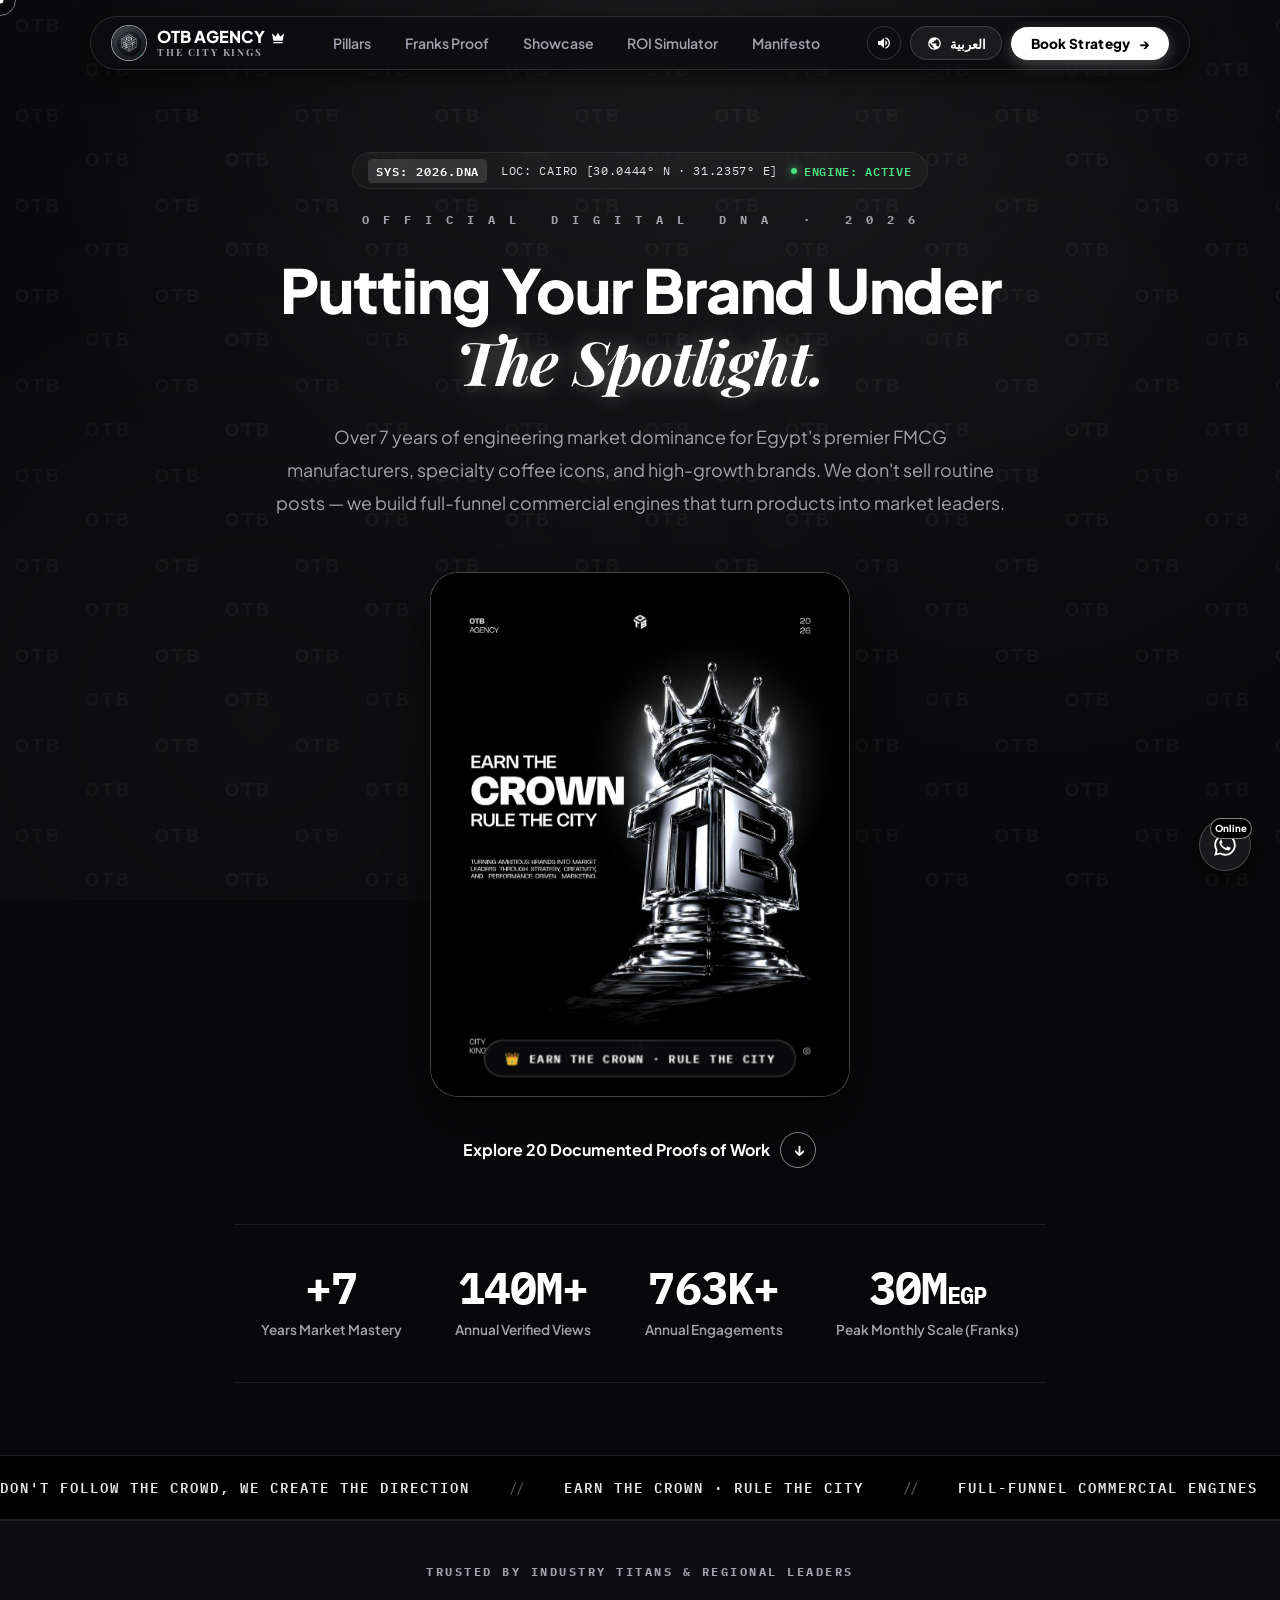
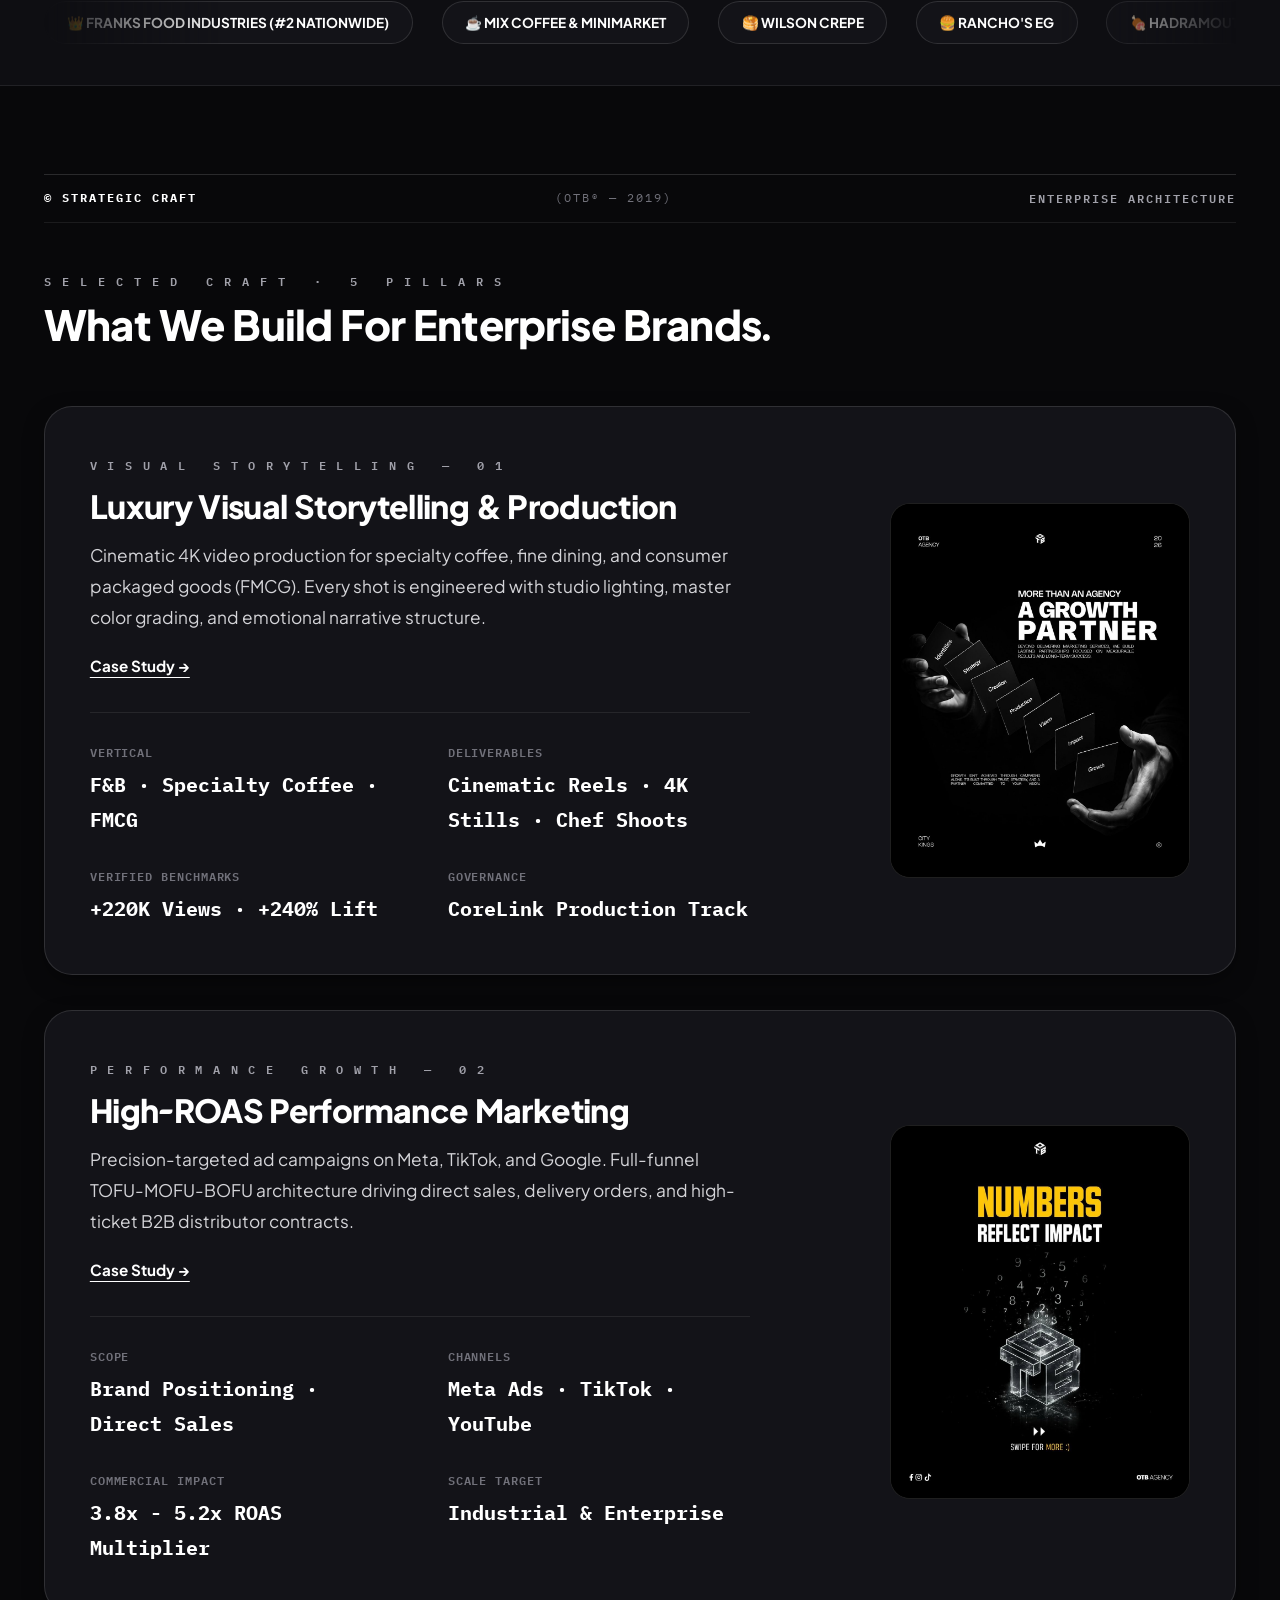
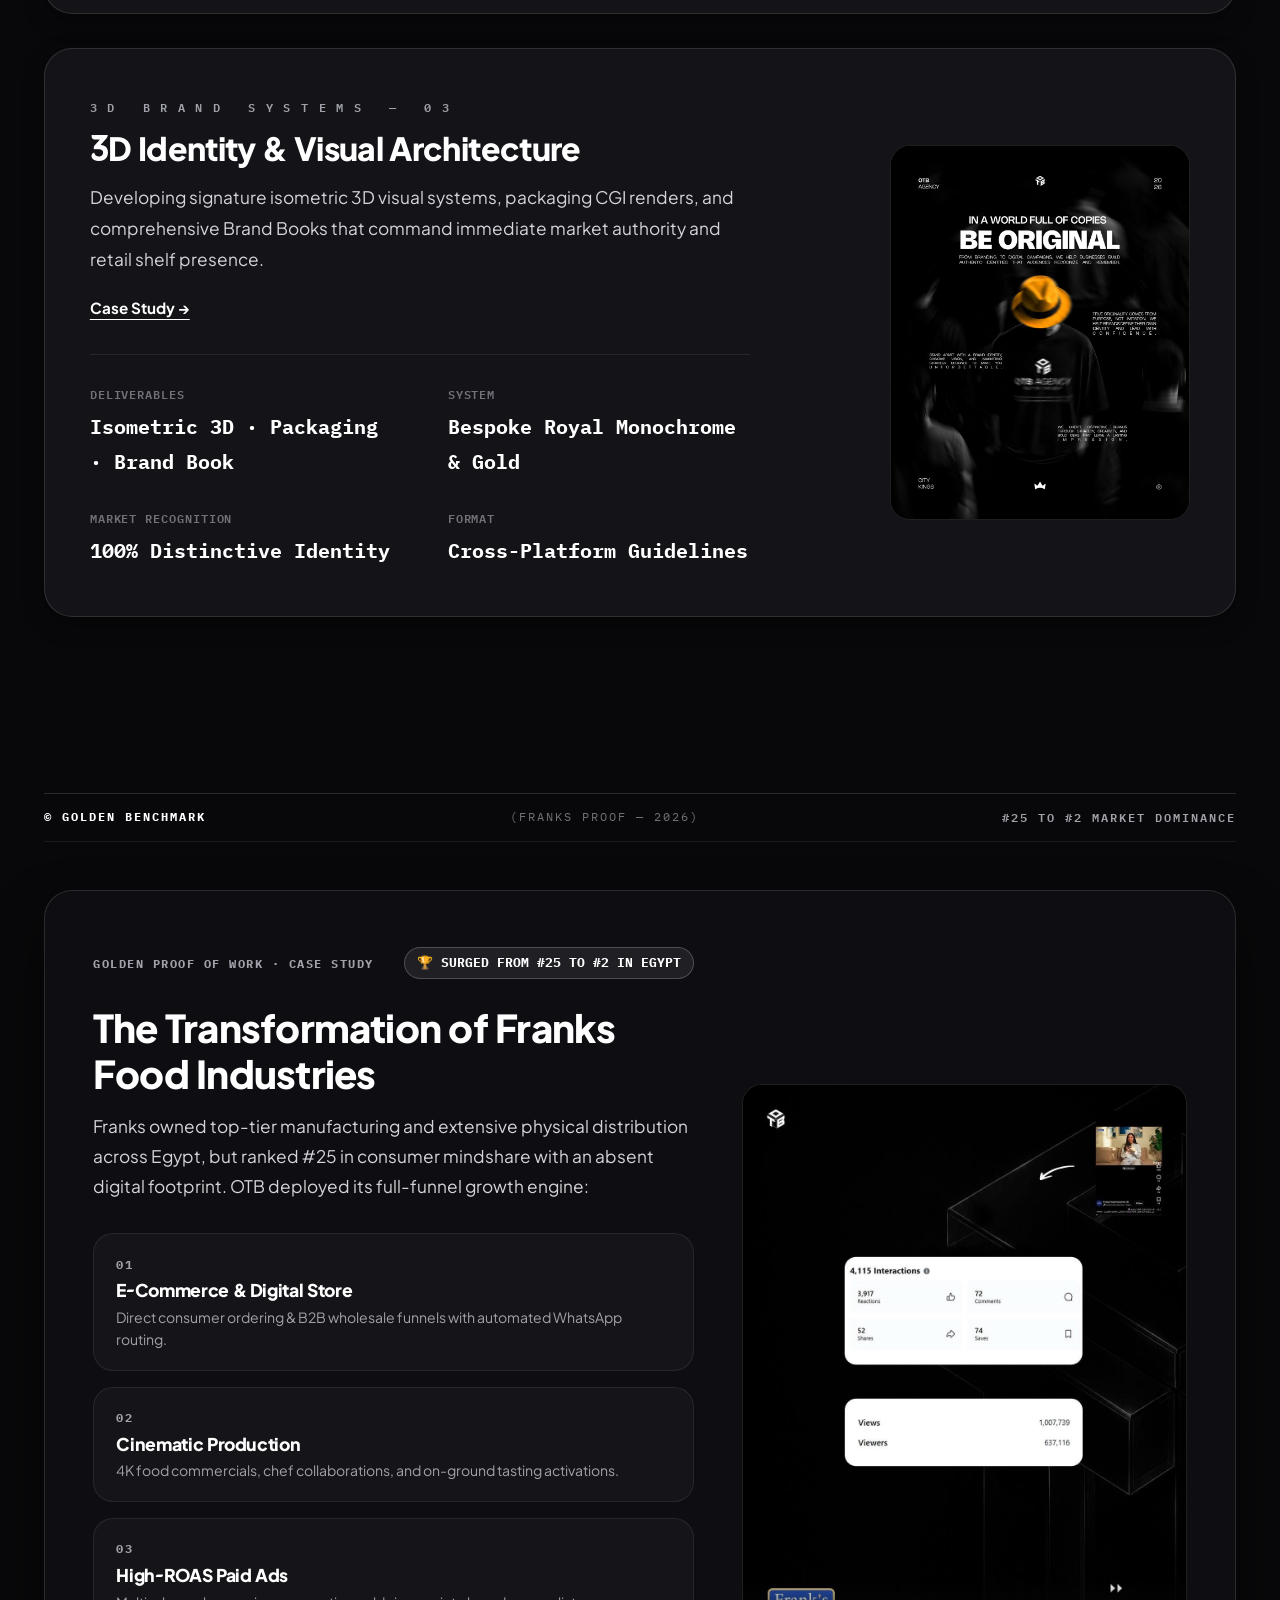
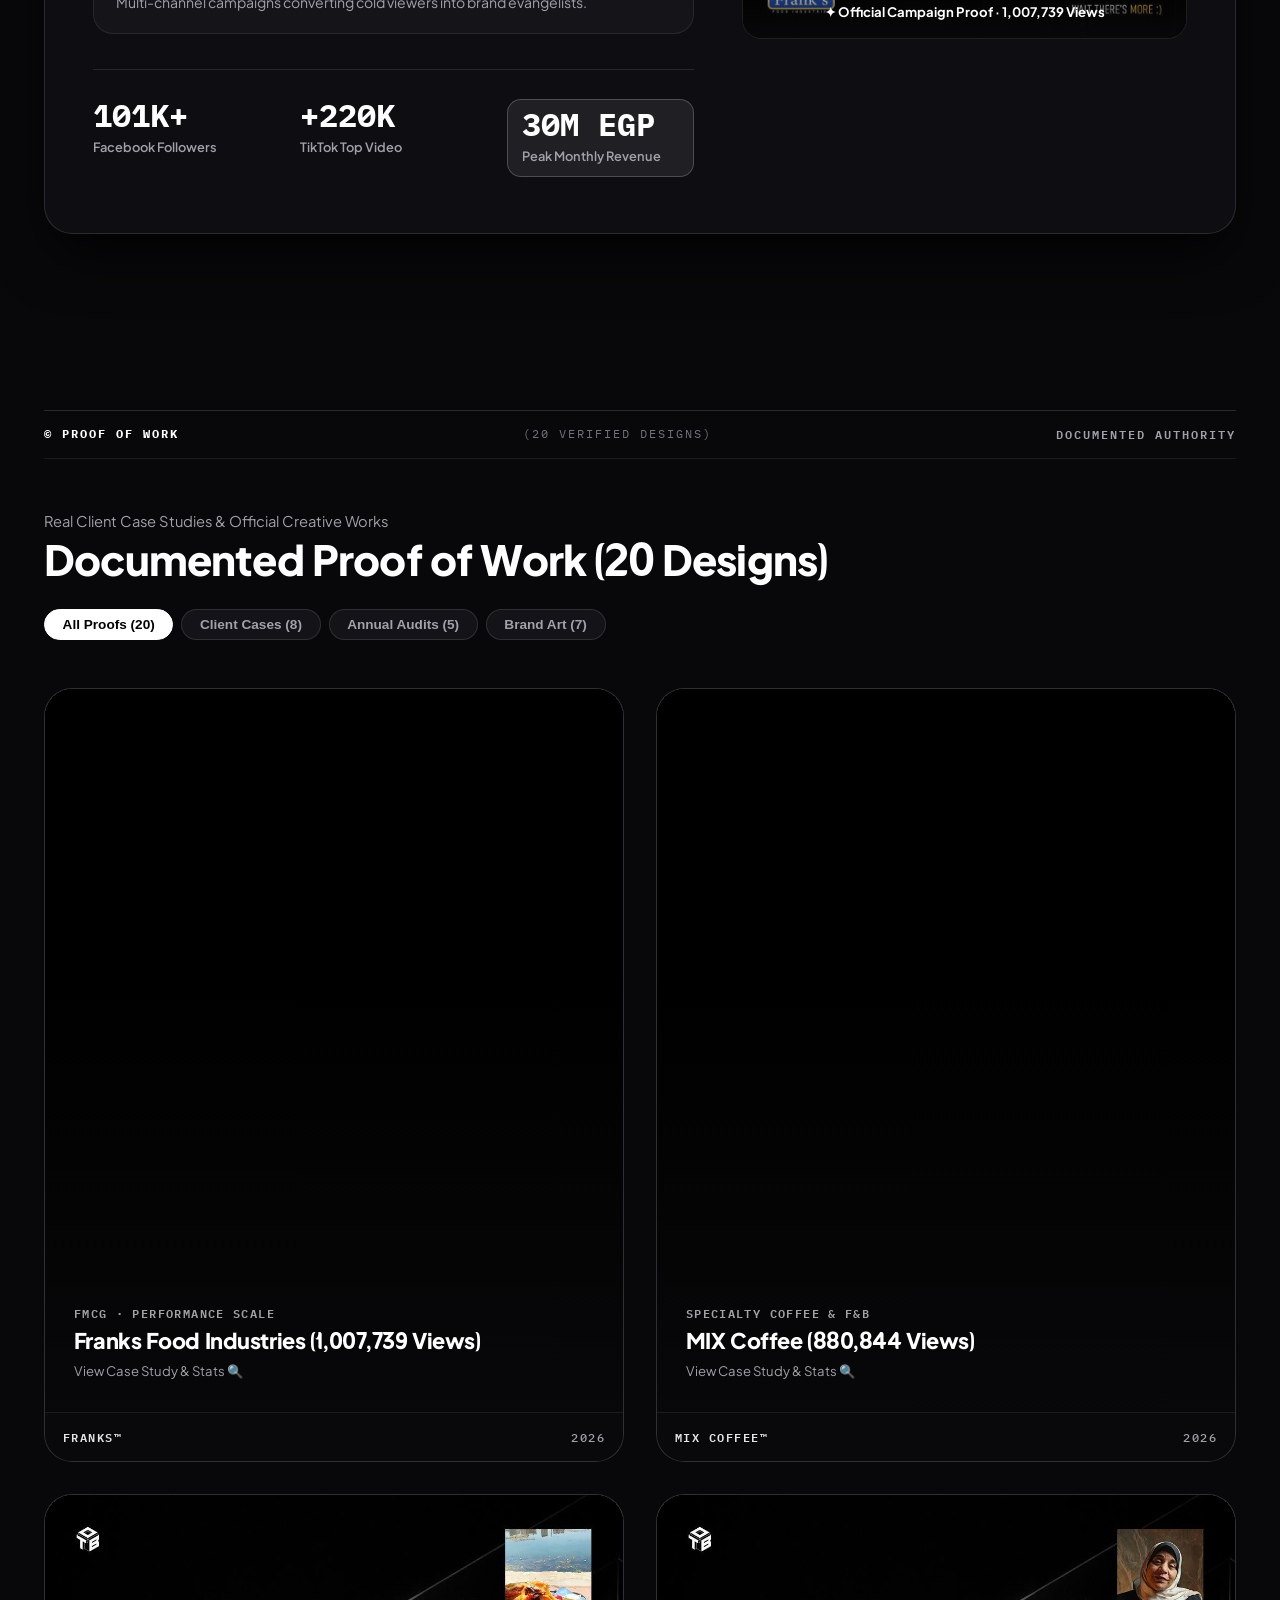
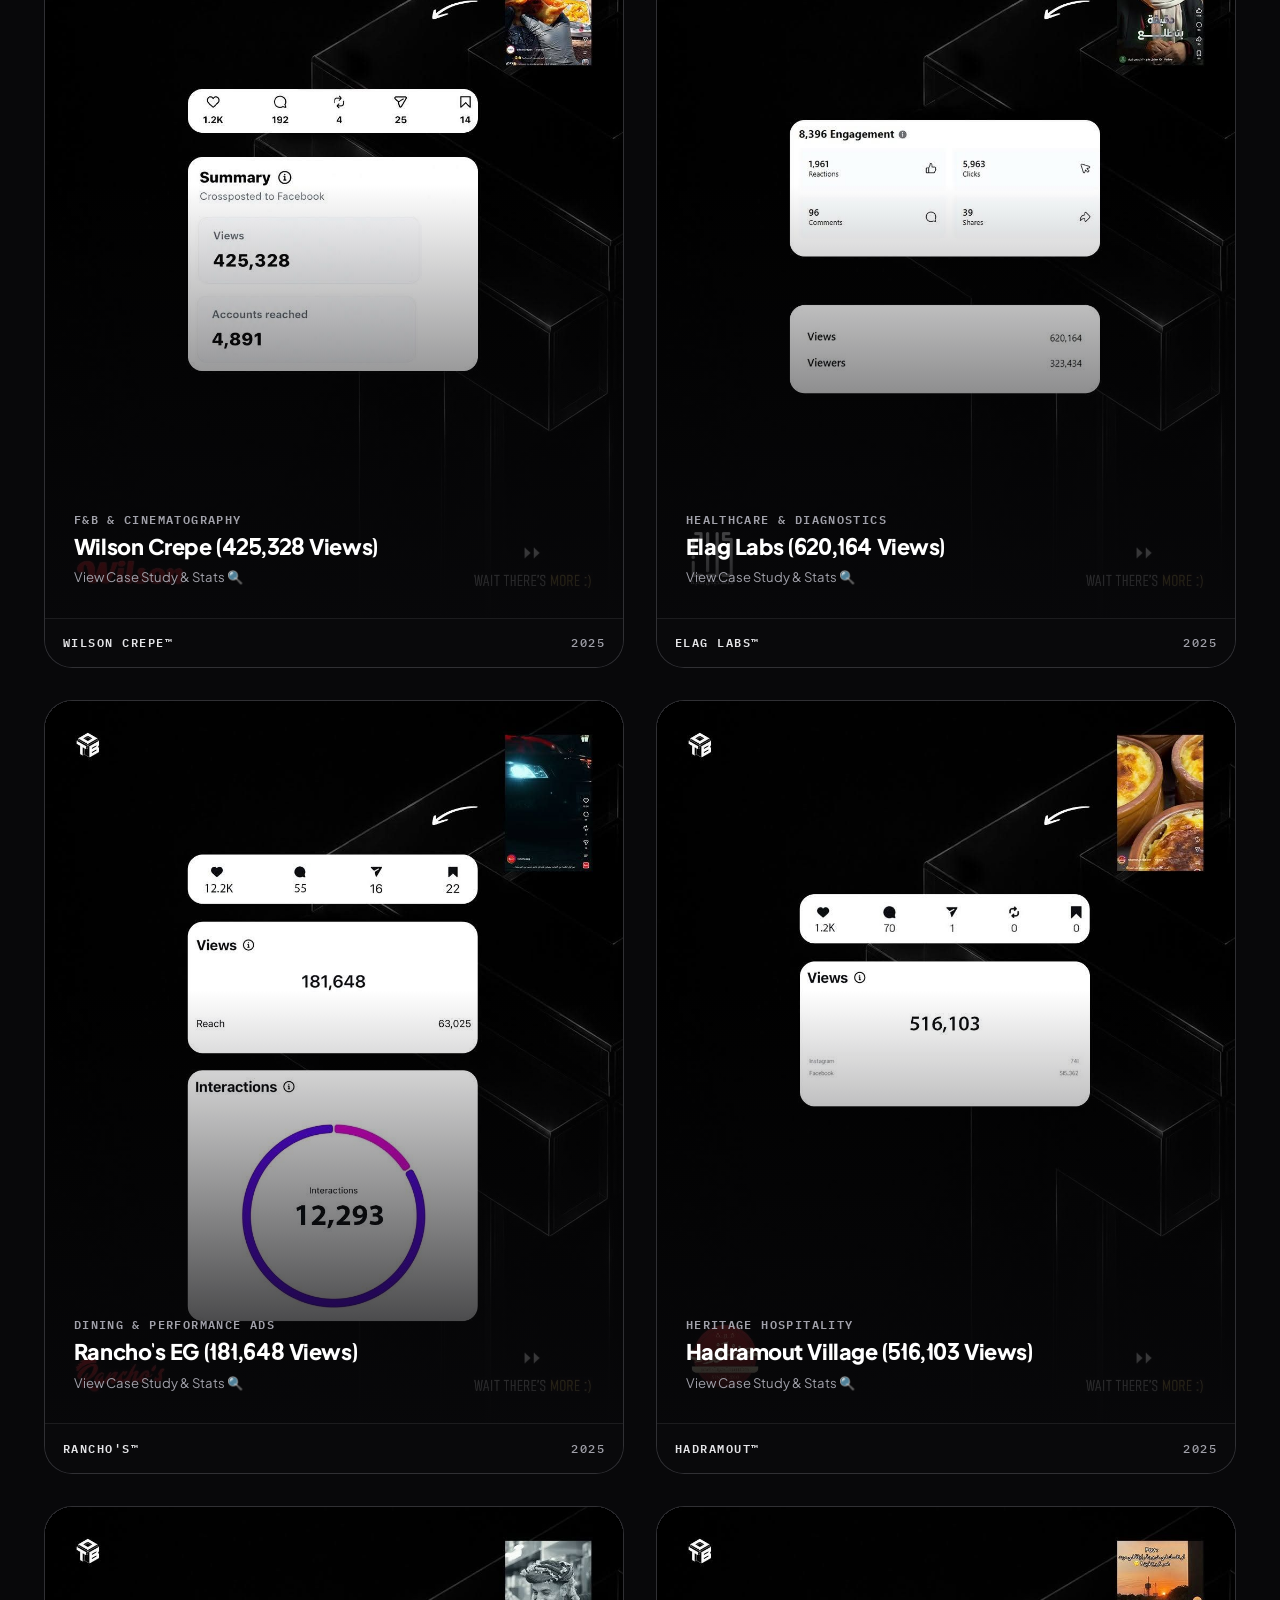
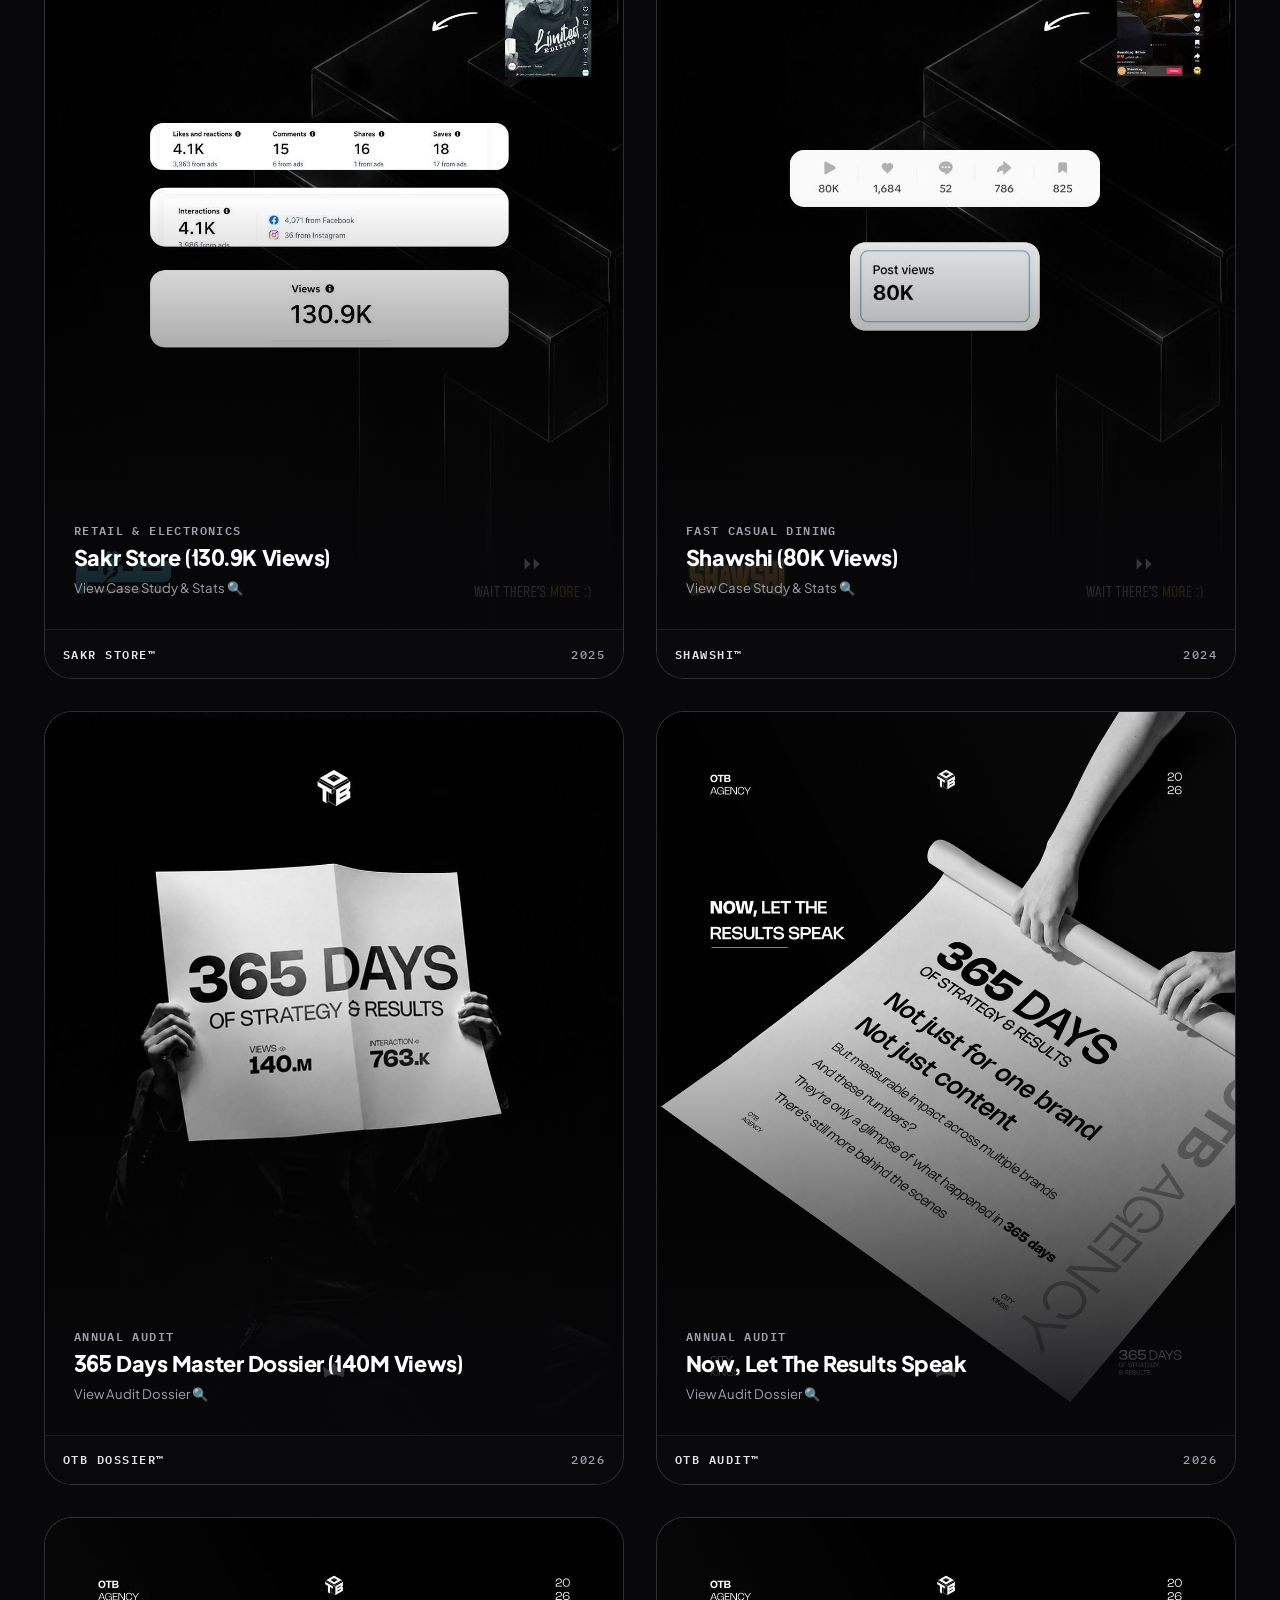
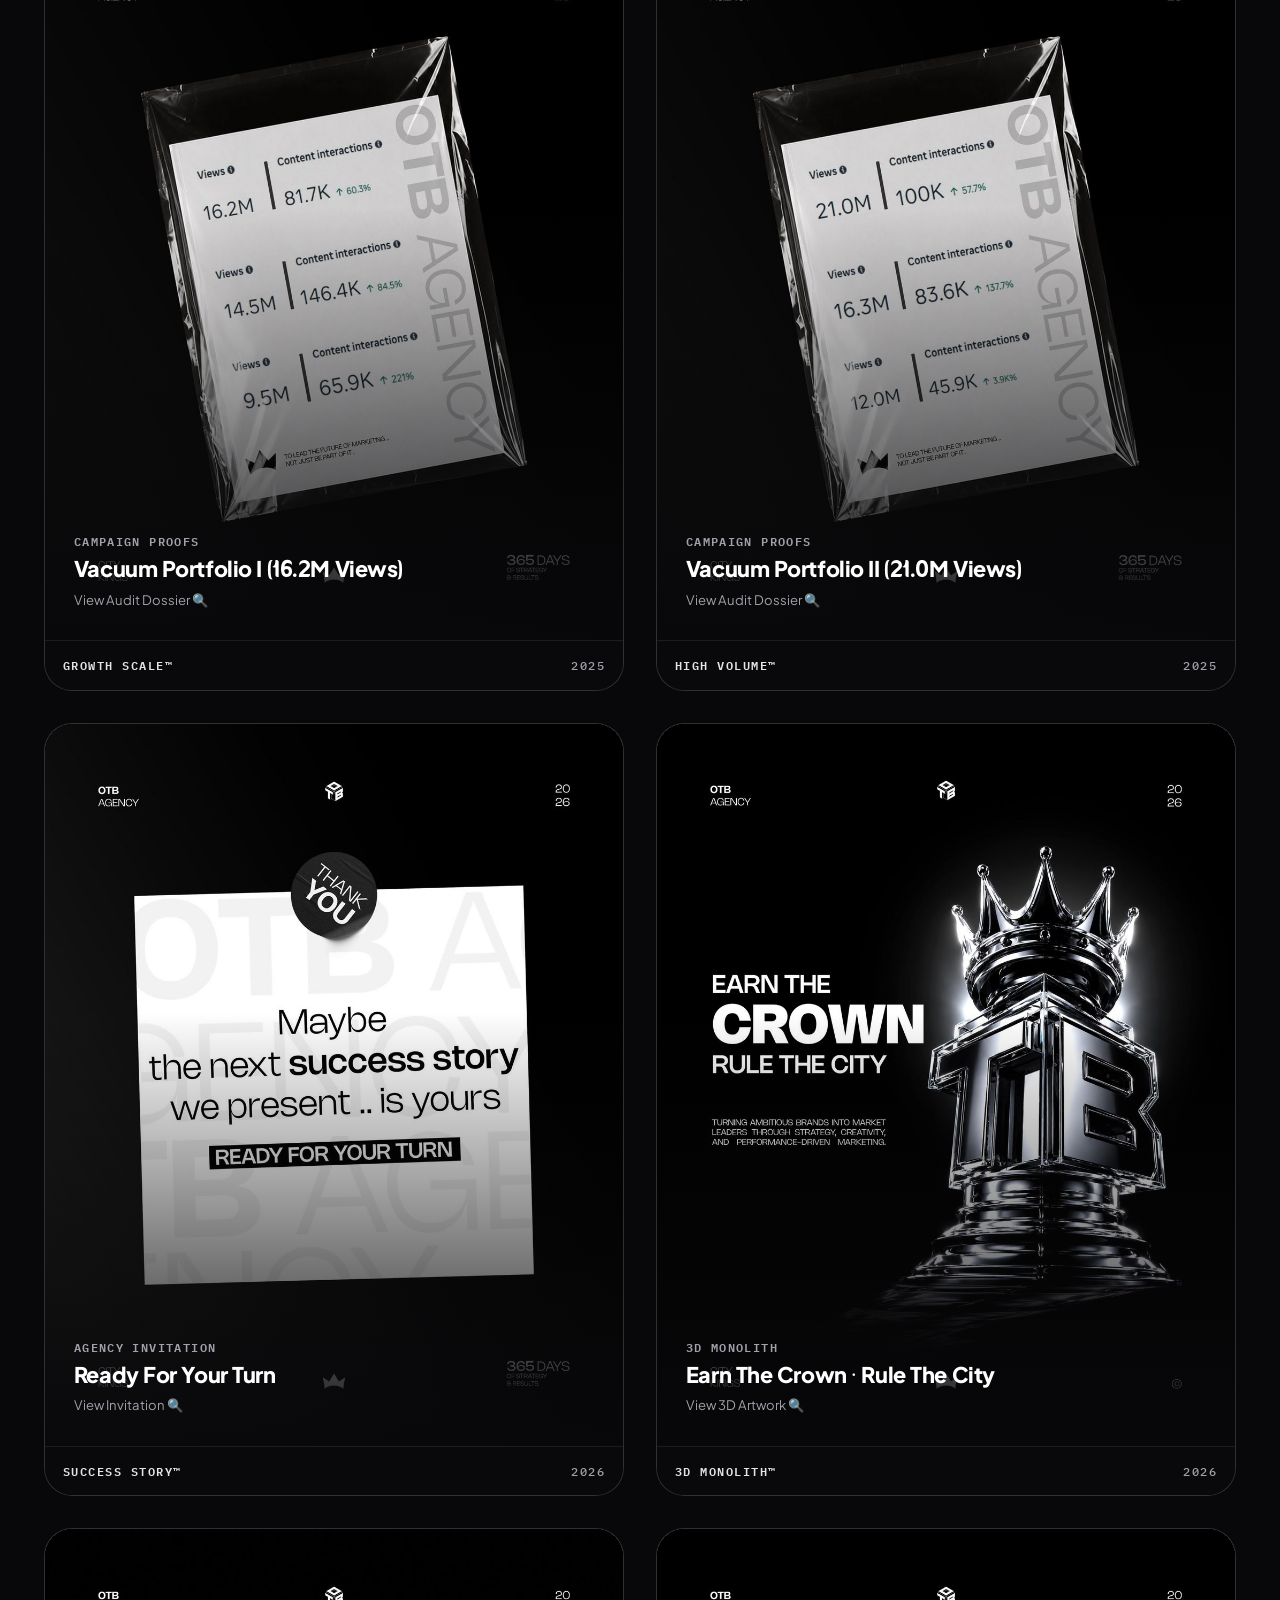
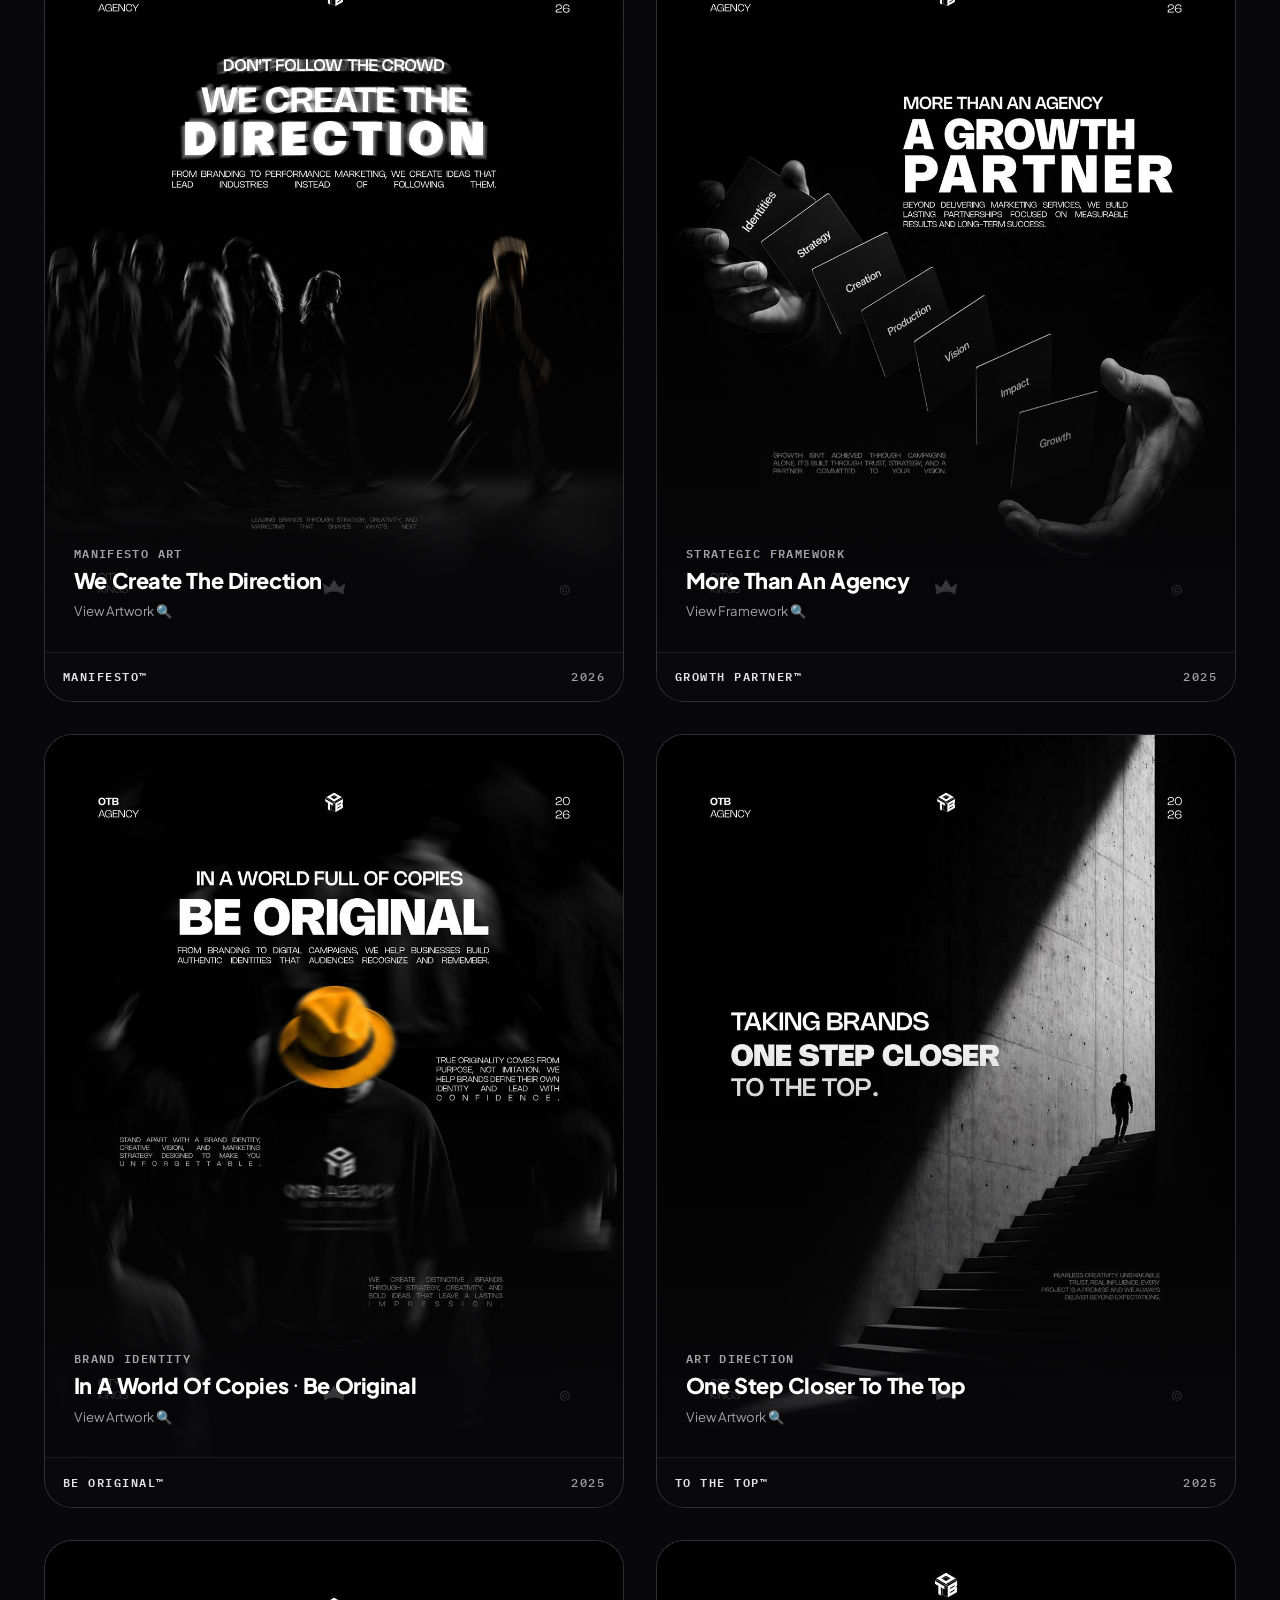
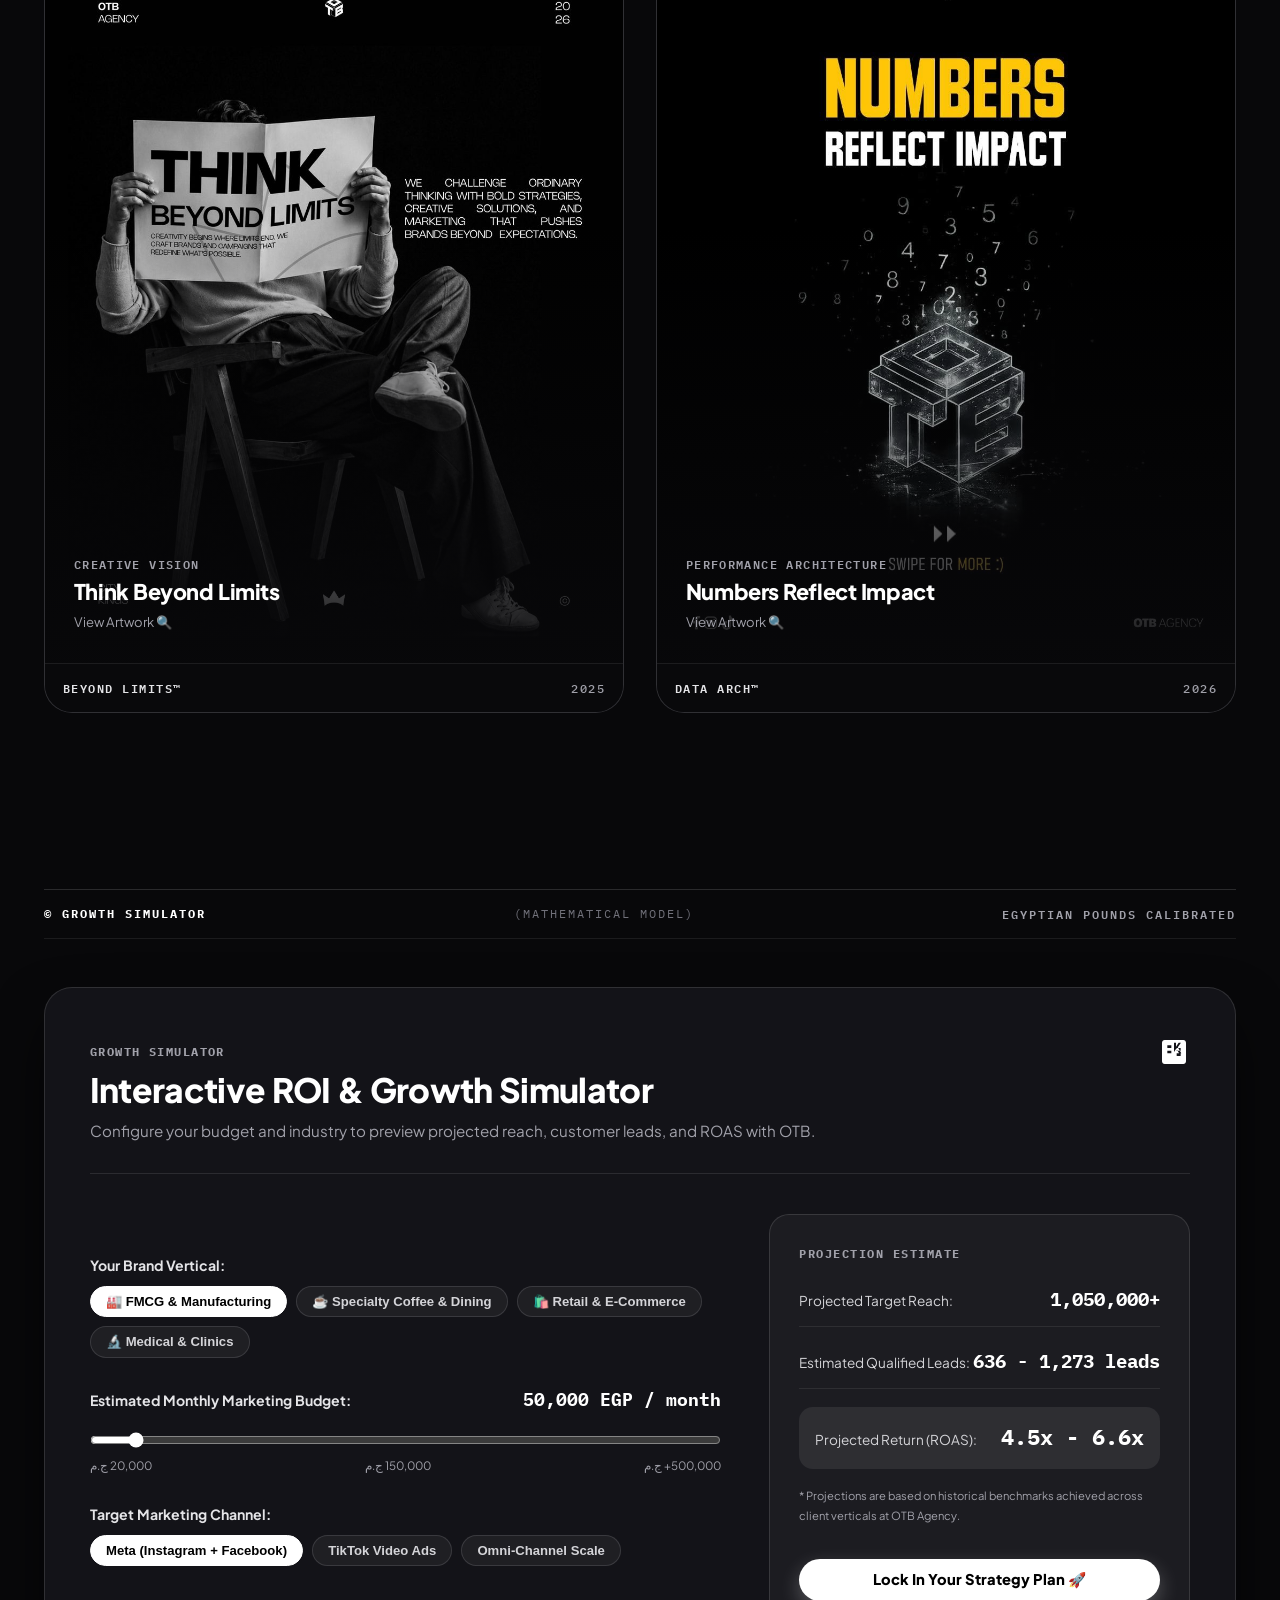
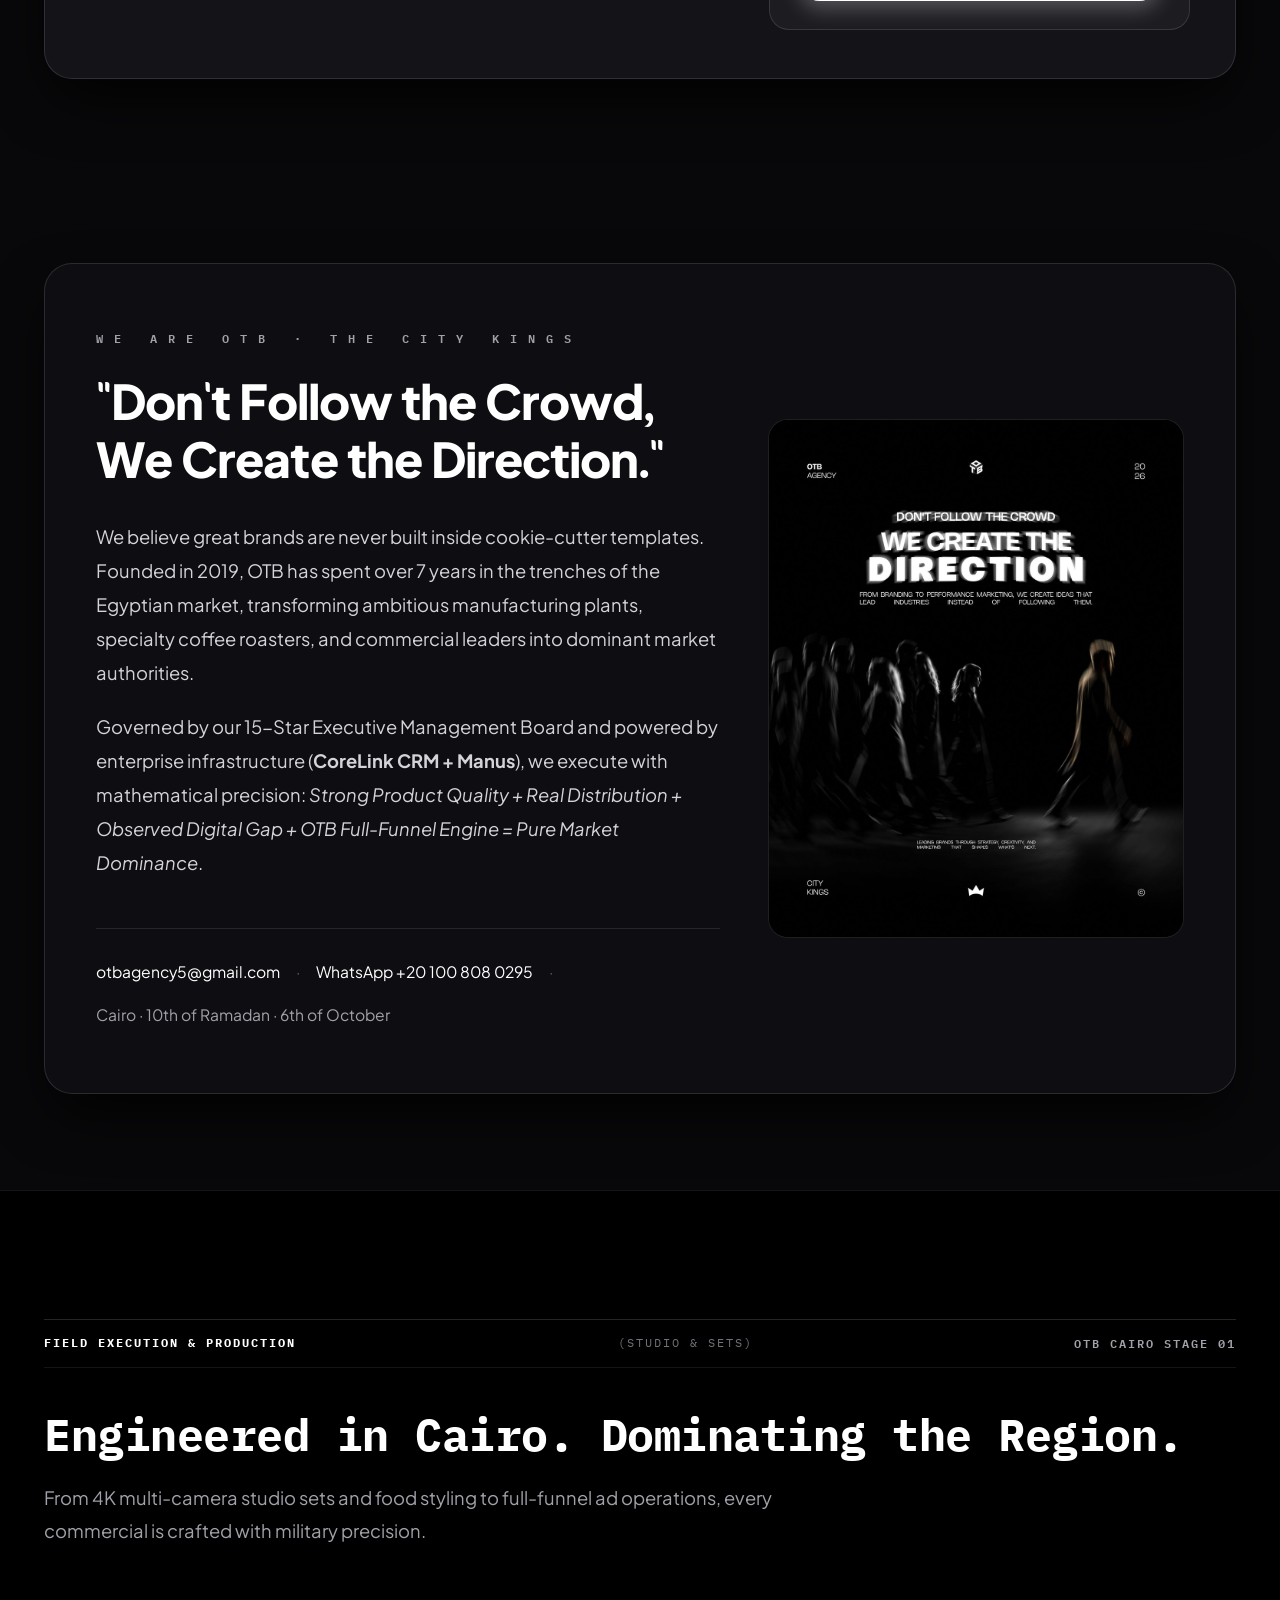
==== index.html @ 6e0e5556 "feat(powerhouse): elevate OTB Agency with Longeblack architectural design patterns - Implement cinem" ====
<!DOCTYPE html>
<html lang="en" dir="ltr">
<head>
  <meta charset="UTF-8">
  <meta name="viewport" content="width=device-width, initial-scale=1.0">
  
  <!-- SEO & Primary Meta Tags -->
  <title>OTB Agency | We Are OTB · The City Kings — Official Digital DNA 2026</title>
  <meta name="description" content="OTB Agency (Out of The Box): Putting your brand under the spotlight. 7+ years of market dominance, 140M+ annual views, and enterprise scale. The Growth Partner behind Egypt's #2 FMCG brands.">
  <meta name="keywords" content="OTB Agency, Out of The Box, The City Kings, Franks Food Industries, MIX Coffee, Digital Marketing Cairo, Performance Marketing, Visual Storytelling, 3D Branding, 10th of Ramadan, 6th of October">
  <meta name="author" content="OTB Agency">
  <meta name="robots" content="index, follow">
  <link rel="canonical" href="https://ahmedissamramadan.github.io/otb-agency-landing-page/">

  <!-- Multilingual SEO hreflang -->
  <link rel="alternate" hreflang="en" href="https://ahmedissamramadan.github.io/otb-agency-landing-page/">
  <link rel="alternate" hreflang="ar" href="https://ahmedissamramadan.github.io/otb-agency-landing-page/?lang=ar">
  <link rel="alternate" hreflang="x-default" href="https://ahmedissamramadan.github.io/otb-agency-landing-page/">

  <!-- Open Graph / Facebook -->
  <meta property="og:type" content="website">
  <meta property="og:url" content="https://ahmedissamramadan.github.io/otb-agency-landing-page/">
  <meta property="og:title" content="OTB Agency | We Are OTB · The City Kings">
  <meta property="og:description" content="Bold Strategies · Real Results. 140M+ Views, 763K+ Engagements, and 7+ years of driving brands from obscurity to market dominance.">
  <meta property="og:image" content="https://ahmedissamramadan.github.io/otb-agency-landing-page/Designs/773995749_18181423747413165_4138231920701878094_n.jpg">
  <meta property="og:locale" content="en_US">

  <!-- Twitter -->
  <meta name="twitter:card" content="summary_large_image">
  <meta name="twitter:title" content="OTB Agency | We Are OTB · The City Kings">
  <meta name="twitter:description" content="Official Digital DNA · 2026. Bold Strategies · Real Results.">
  <meta name="twitter:image" content="https://ahmedissamramadan.github.io/otb-agency-landing-page/Designs/773995749_18181423747413165_4138231920701878094_n.jpg">

  <!-- Favicon -->
  <link rel="icon" type="image/jpeg" href="assets/images/otb_official_logo.jpg">

  <!-- Optimized Font Loading -->
  <link rel="preconnect" href="https://fonts.googleapis.com">
  <link rel="preconnect" href="https://fonts.gstatic.com" crossorigin>
  <link href="https://fonts.googleapis.com/css2?family=Cairo:wght@600;700;800;900&family=IBM+Plex+Mono:ital,wght@0,400;0,500;0,600;0,700;1,500&family=Playfair+Display:ital,wght@0,600;0,700;1,600;1,700&family=Plus+Jakarta+Sans:wght@500;600;700;800&family=Tajawal:wght@500;700;800&display=swap" rel="stylesheet">

  <!-- Main High-Performance Stylesheet -->
  <link rel="stylesheet" href="style.css">

  <!-- JSON-LD Structured Data Schema -->
  <script type="application/ld+json">
  {
    "@context": "https://schema.org",
    "@type": "AdvertisingAgency",
    "name": "OTB Agency",
    "alternateName": "Out of The Box Marketing Studio",
    "url": "https://ahmedissamramadan.github.io/otb-agency-landing-page/",
    "logo": "https://ahmedissamramadan.github.io/otb-agency-landing-page/assets/images/otb_official_logo.jpg",
    "image": "https://ahmedissamramadan.github.io/otb-agency-landing-page/Designs/773995749_18181423747413165_4138231920701878094_n.jpg",
    "description": "Strategic Growth Partner providing cinematic visual storytelling, performance marketing, 3D branding, and enterprise scale.",
    "telephone": "+201008080295",
    "email": "otbagency5@gmail.com",
    "sameAs": [
      "https://www.facebook.com/otbagency5/",
      "https://instagram.com/otbagency5",
      "https://tiktok.com/@otbagency5",
      "https://linkedin.com/company/otbagency"
    ]
  }
  </script>
</head>
<body>

  <!-- ==========================================================================
       CINEMATIC PRELOADER & CURTAIN REVEAL (Longeblack Aesthetic)
       ========================================================================== -->
  <aside class="luxury-preloader" id="luxuryPreloader" aria-label="Site Loading">
    <div class="preloader-curtain">
      <div class="preloader-content">
        <div class="preloader-brand-row">
          <div class="preloader-logo-wrap">
            <img src="assets/images/otb_official_logo.jpg" alt="OTB Logo" class="preloader-logo-img">
          </div>
          <svg class="preloader-crown-svg" viewBox="0 0 24 24" width="24" height="24" fill="#FFFFFF" aria-hidden="true">
            <path d="M5 16L3 5l5.5 5L12 4l3.5 6L21 5l-2 11H5zm14 3c0 .6-.4 1-1 1H6c-.6 0-1-.4-1-1v-1h14v1z"/>
          </svg>
        </div>
        <h2 class="preloader-title font-mono" data-i18n="preloader_motto">WE ARE OTB · THE CITY KINGS</h2>
        <div class="preloader-progress-wrap font-mono" dir="ltr">
          <span class="preloader-telemetry">INITIALIZING DIGITAL DNA · CAIRO NODE</span>
          <div class="preloader-bar-outer">
            <div class="preloader-bar-inner" id="preloaderBar"></div>
          </div>
          <span class="preloader-counter" id="preloaderCounter">0%</span>
        </div>
      </div>
    </div>
  </aside>

  <!-- Background WebGL Particle Constellation (Auto-pauses offscreen for 0% idle CPU) -->
  <canvas id="webgl-hero-canvas" aria-hidden="true"></canvas>

  <!-- Interactive Magnetic Custom Cursor -->
  <div class="custom-cursor-dot" id="cursorDot" aria-hidden="true"></div>
  <div class="custom-cursor-ring" id="cursorRing" aria-hidden="true"></div>

  <!-- ==========================================================================
       RESTRUCTURED LUXURY ISLAND NAVIGATION BAR
       ========================================================================== -->
  <header class="navbar" id="navbar">
    <div class="container nav-wrapper">
      
      <!-- Brand Anchor (Left) -->
      <a href="#home" class="logo-brand" aria-label="OTB Agency - Home">
        <div class="logo-img-box">
          <img src="assets/images/otb_official_logo.jpg" alt="OTB Agency Logo" width="38" height="38" loading="eager">
          <span class="logo-status-pulse" title="Agency Online & Operational"></span>
        </div>
        <div class="logo-text-group">
          <div class="logo-title-row">
            <span class="logo-title-text">OTB AGENCY</span>
            <svg class="crown-svg" viewBox="0 0 24 24" width="16" height="16" fill="currentColor" aria-hidden="true">
              <path d="M5 16L3 5l5.5 5L12 4l3.5 6L21 5l-2 11H5zm14 3c0 .6-.4 1-1 1H6c-.6 0-1-.4-1-1v-1h14v1z"/>
            </svg>
          </div>
          <span class="logo-tag-text">THE CITY KINGS</span>
        </div>
      </a>

      <!-- Streamlined Center Navigation Links (5 Core Pillars) -->
      <nav class="nav-menu" id="navMenu" aria-label="Primary Navigation">
        <ul class="nav-links">
          <li><a href="#services" class="nav-link" data-i18n="nav_services">Pillars</a></li>
          <li><a href="#benchmark" class="nav-link" data-i18n="nav_benchmark">Franks Proof</a></li>
          <li><a href="#showcase" class="nav-link" data-i18n="nav_showcase">Showcase</a></li>
          <li><a href="#calculator" class="nav-link" data-i18n="nav_calculator">ROI Simulator</a></li>
          <li><a href="#manifesto" class="nav-link" data-i18n="nav_manifesto">Manifesto</a></li>
        </ul>
      </nav>

      <!-- Right Action Cluster (Audio, Lang Switcher, CTA & Mobile Hamburger) -->
      <div class="nav-actions">
        
        <!-- Tactile Sound Toggle -->
        <button class="nav-icon-btn" id="soundToggleBtn" aria-label="Toggle Sound Effects" title="Sound Effects">
          <svg class="sound-icon-on" viewBox="0 0 24 24" width="16" height="16" fill="currentColor">
            <path d="M3 9v6h4l5 5V4L7 9H3zm13.5 3c0-1.77-1.02-3.29-2.5-4.03v8.05c1.48-.73 2.5-2.25 2.5-4.02zM14 3.23v2.06c2.89.86 5 3.54 5 6.71s-2.11 5.85-5 6.71v2.06c4.01-.91 7-4.49 7-8.77s-2.99-7.86-7-8.77z"/>
          </svg>
          <svg class="sound-icon-off" viewBox="0 0 24 24" width="16" height="16" fill="currentColor" style="display:none;">
            <path d="M16.5 12c0-1.77-1.02-3.29-2.5-4.03v2.21l2.45 2.45c.03-.2.05-.41.05-.63zm2.5 0c0 .94-.2 1.82-.54 2.64l1.51 1.51C20.63 14.91 21 13.5 21 12c0-4.28-2.99-7.86-7-8.77v2.06c2.89.86 5 3.54 5 6.71zM4.27 3L3 4.27 7.73 9H3v6h4l5 5v-6.73l4.25 4.25c-.67.52-1.42.93-2.25 1.18v2.06c1.38-.31 2.63-.95 3.69-1.81L19.73 21 21 19.73l-9-9L4.27 3zM12 4L9.91 6.09 12 8.18V4z"/>
          </svg>
        </button>

        <!-- Compact Language Switcher -->
        <button class="btn btn-lang" id="langToggleBtn" onclick="toggleLanguage()" aria-label="Switch Language">
          <svg viewBox="0 0 24 24" width="15" height="15" fill="currentColor" aria-hidden="true">
            <path d="M12 2C6.48 2 2 6.48 2 12s4.48 10 10 10 10-4.48 10-10S17.52 2 12 2zm-1 17.93c-3.95-.49-7-3.85-7-7.93 0-.62.08-1.21.21-1.79L9 15v1c0 1.1.9 2 2 2v1.93zm6.9-2.54c-.26-.81-1-1.39-1.9-1.39h-1v-3c0-.55-.45-1-1-1H8v-2h2c.55 0 1-.45 1-1V7h2c1.1 0 2-.9 2-2v-.41c2.93 1.19 5 4.06 5 7.41 0 2.08-.8 3.97-2.1 5.39z"/>
          </svg>
          <span id="langBtnText">العربية</span>
        </button>

        <!-- Primary Strategy CTA Button -->
        <button class="btn btn-nav-cta" onclick="openModal()" data-i18n="nav_cta">
          <span>Book Strategy</span>
          <span class="btn-arrow">→</span>
        </button>

        <!-- Mobile Menu Toggle Button -->
        <button class="mobile-toggle-btn" id="mobileMenuBtn" aria-label="Open Navigation Menu" aria-expanded="false">
          <span></span>
          <span></span>
          <span></span>
        </button>
      </div>
    </div>
  </header>

  <!-- Mobile Navigation Drawer -->
  <div class="mobile-nav-drawer" id="mobileNavDrawer" aria-hidden="true">
    <div class="drawer-header">
      <div class="logo-title-row">
        <span class="logo-title-text" style="color: #FFFFFF;">OTB AGENCY</span>
        <span class="gold-text">👑</span>
      </div>
      <button class="drawer-close-btn" id="drawerCloseBtn" aria-label="Close Navigation Menu">✕</button>
    </div>
    <ul class="drawer-links">
      <li><a href="#services" class="drawer-link" data-i18n="nav_services">Pillars</a></li>
      <li><a href="#benchmark" class="drawer-link" data-i18n="nav_benchmark">Franks Proof</a></li>
      <li><a href="#showcase" class="drawer-link" data-i18n="nav_showcase">Showcase</a></li>
      <li><a href="#calculator" class="drawer-link" data-i18n="nav_calculator">ROI Simulator</a></li>
      <li><a href="#manifesto" class="drawer-link" data-i18n="nav_manifesto">Manifesto</a></li>
      <li><a href="#contact" class="drawer-link" data-i18n="nav_contact">Direct Contact</a></li>
    </ul>
    <div class="drawer-footer">
      <button onclick="openModal(); closeMobileDrawer();" class="btn btn-gold-fill" style="width: 100%;">
        Book Strategy Session 💬
      </button>
      <div style="display: flex; justify-content: space-between; align-items: center; margin-top: 1rem;">
        <span style="color: var(--text-light-muted); font-size: 0.85rem;">Cairo · 10th of Ramadan</span>
        <button onclick="toggleLanguage()" class="btn btn-lang" style="color: #FFFFFF; background: rgba(255,255,255,0.1);">
          Language / اللغة
        </button>
      </div>
    </div>
  </div>

  <main id="mainContent">
    
    <!-- ==========================================================================
         HERO SECTION (Featuring 3D Chrome Crown Monolith Artwork)
         ========================================================================== -->
    <section class="hero" id="home">
      <div class="container hero-spec-container">
        
        <!-- Editorial Metadata & Coordinate Bar (Framer / Longeblack luxury aesthetic) -->
        <div class="editorial-meta-row font-mono" dir="ltr">
          <span class="editorial-meta-badge">SYS: 2026.DNA</span>
          <span class="editorial-meta-text">LOC: CAIRO [30.0444° N · 31.2357° E]</span>
          <span class="editorial-meta-status"><span class="pulse-dot"></span>ENGINE: ACTIVE</span>
        </div>

        <p class="hero-top-tag font-mono" dir="ltr">O F F I C I A L &nbsp; D I G I T A L &nbsp; D N A &nbsp; · &nbsp; 2 0 2 6</p>

        <h1 class="hero-headline-spec reveal-on-scroll" data-i18n="hero_title">
          Putting Your Brand Under <br>
          <span class="gold-italic-accent">The Spotlight.</span>
        </h1>

        <p class="hero-desc-spec reveal-on-scroll reveal-delay-1" data-i18n="hero_desc">
          Over 7 years of engineering market dominance for Egypt's premier FMCG manufacturers, specialty coffee icons, and high-growth brands. We don't sell routine posts — we build full-funnel commercial engines that turn products into market leaders.
        </p>

        <!-- Featured 3D Monolith Hero Visual with Interactive Specular Light & Tilt -->
        <div class="hero-monolith-box reveal-on-scroll reveal-delay-2" id="heroMonolithBox" onclick="openLightboxForImage('Designs/773995749_18181423747413165_4138231920701878094_n.jpg', 'Earn The Crown · Rule The City', '3D Brand Monolith · 2026', 'OTB Official Monolith', 'Turning ambitious brands into market leaders through strategy, creativity, and performance-driven marketing.')" role="button" tabindex="0" title="Click to expand 3D Monolith Showcase" aria-label="Interactive 3D Chrome Monolith">
          <div class="hero-monolith-inner">
            <div class="hero-monolith-glare"></div>
            <img src="Designs/773995749_18181423747413165_4138231920701878094_n.jpg" alt="OTB Agency 3D Chrome Crown Monolith" class="hero-monolith-img" fetchpriority="high" decoding="async">
            <div class="hero-monolith-badge font-mono">
              <span>👑 EARN THE CROWN · RULE THE CITY</span>
            </div>
          </div>
        </div>

        <div class="hero-action-spec reveal-on-scroll reveal-delay-3">
          <a href="#showcase" class="btn-hero-work" data-i18n="btn_work">
            <span>Explore 20 Documented Proofs of Work</span>
            <span class="down-arrow-circle">↓</span>
          </a>
        </div>

        <!-- 4-Item Cumulative Proof of Work Stats Bar -->
        <div class="stats-spec-row reveal-on-scroll reveal-delay-4">
          
          <div class="stat-spec-item">
            <div class="stat-spec-val font-mono">
              <span data-counter="7">+7</span>
            </div>
            <span class="stat-spec-lbl" data-i18n="stat_1">Years Market Mastery</span>
          </div>

          <div class="stat-spec-item">
            <div class="stat-spec-val font-mono" dir="ltr">
              <span data-counter="140">140</span><span class="gold-text">M+</span>
            </div>
            <span class="stat-spec-lbl" data-i18n="stat_views">Annual Verified Views</span>
          </div>

          <div class="stat-spec-item">
            <div class="stat-spec-val font-mono" dir="ltr">
              <span data-counter="763">763</span><span class="gold-text">K+</span>
            </div>
            <span class="stat-spec-lbl" data-i18n="stat_interactions">Annual Engagements</span>
          </div>

          <div class="stat-spec-item">
            <div class="stat-spec-val font-mono" dir="ltr">
              30M<span class="gold-text" style="font-size: 1.5rem;">EGP</span>
            </div>
            <span class="stat-spec-lbl" data-i18n="stat_franks">Peak Monthly Scale (Franks)</span>
          </div>

        </div>

      </div>
    </section>

    <!-- ==========================================================================
         INFINITE KINETIC TYPOGRAPHY RIBBON (Longeblack Aesthetic Ticker)
         ========================================================================== -->
    <div class="kinetic-ticker-wrap" aria-hidden="true">
      <div class="kinetic-ticker-track">
        <span class="ticker-phrase font-mono" data-i18n="ticker_1">DON'T FOLLOW THE CROWD, WE CREATE THE DIRECTION</span>
        <span class="ticker-divider">//</span>
        <span class="ticker-phrase font-mono" data-i18n="ticker_2">EARN THE CROWN · RULE THE CITY</span>
        <span class="ticker-divider">//</span>
        <span class="ticker-phrase font-mono" data-i18n="ticker_3">FULL-FUNNEL COMMERCIAL ENGINES</span>
        <span class="ticker-divider">//</span>
        <span class="ticker-phrase font-mono" data-i18n="ticker_4">140M+ ANNUAL VERIFIED IMPACT</span>
        <span class="ticker-divider">//</span>
        <span class="ticker-phrase font-mono" data-i18n="ticker_1">DON'T FOLLOW THE CROWD, WE CREATE THE DIRECTION</span>
        <span class="ticker-divider">//</span>
        <span class="ticker-phrase font-mono" data-i18n="ticker_2">EARN THE CROWN · RULE THE CITY</span>
        <span class="ticker-divider">//</span>
        <span class="ticker-phrase font-mono" data-i18n="ticker_3">FULL-FUNNEL COMMERCIAL ENGINES</span>
        <span class="ticker-divider">//</span>
        <span class="ticker-phrase font-mono" data-i18n="ticker_4">140M+ ANNUAL VERIFIED IMPACT</span>
        <span class="ticker-divider">//</span>
      </div>
    </div>

    <!-- ==========================================================================
         AUTHENTIC CLIENT MARQUEE (Documented DNA Brands)
         ========================================================================== -->
    <section class="clients-section" id="clients" aria-label="Official Client Portfolio">
      <div class="container">
        <p class="clients-tag font-mono" data-i18n="clients_tag">TRUSTED BY INDUSTRY TITANS & REGIONAL LEADERS</p>
        <div class="clients-marquee-wrap reveal-on-scroll">
          <div class="clients-marquee-track">
            <span class="client-brand-chip">👑 FRANKS FOOD INDUSTRIES (#2 NATIONWIDE)</span>
            <span class="client-brand-chip">☕ MIX COFFEE & MINIMARKET</span>
            <span class="client-brand-chip">🥞 WILSON CREPE</span>
            <span class="client-brand-chip">🍔 RANCHO'S EG</span>
            <span class="client-brand-chip">🍖 HADRAMOUT VILLAGE (حضرموت)</span>
            <span class="client-brand-chip">🔬 ELAG LABS (معامل علاج)</span>
            <span class="client-brand-chip">⚡ SAKR STORE (صقر للأجهزة)</span>
            <span class="client-brand-chip">🌯 SHAWSHI (شاووشي)</span>
            <span class="client-brand-chip">💎 VENEXY JEWELRY & 96</span>
            <!-- Marquee loop -->
            <span class="client-brand-chip">👑 FRANKS FOOD INDUSTRIES (#2 NATIONWIDE)</span>
            <span class="client-brand-chip">☕ MIX COFFEE & MINIMARKET</span>
            <span class="client-brand-chip">🥞 WILSON CREPE</span>
            <span class="client-brand-chip">🍔 RANCHO'S EG</span>
            <span class="client-brand-chip">🍖 HADRAMOUT VILLAGE (حضرموت)</span>
            <span class="client-brand-chip">🔬 ELAG LABS (معامل علاج)</span>
          </div>
        </div>
      </div>
    </section>

    <!-- ==========================================================================
         SELECTED CRAFT / 5 CORE PILLARS (Official DNA Spec)
         ========================================================================== -->
    <section class="craft-section" id="services">
      <div class="container">
        
        <!-- Editorial Divider 01: Strategic Craft -->
        <div class="editorial-divider-bar font-mono">
          <span class="divider-left" data-i18n="div_1_left">© STRATEGIC CRAFT</span>
          <span class="divider-center" dir="ltr">(OTB® — 2019)</span>
          <span class="divider-right" data-i18n="div_1_right">ENTERPRISE ARCHITECTURE</span>
        </div>

        <div class="craft-header-row reveal-on-scroll">
          <span class="craft-subtag font-mono" dir="ltr">S E L E C T E D &nbsp; C R A F T &nbsp; · &nbsp; 5 &nbsp; P I L L A R S</span>
          <h2 class="craft-section-title" data-i18n="craft_title">What We Build For Enterprise Brands.</h2>
        </div>

        <div class="craft-cards-stack">
          
          <!-- Craft 01: Visual Storytelling & Growth Partner Artwork -->
          <article class="craft-card reveal-on-scroll" data-category="video">
            <div class="craft-card-split">
              <div class="craft-card-content">
                <span class="craft-code font-mono" dir="ltr">V I S U A L &nbsp; S T O R Y T E L L I N G &nbsp; — &nbsp; 0 1</span>
                <h3 class="craft-card-title" data-i18n="c1_title">Luxury Visual Storytelling & Production</h3>
                <p class="craft-card-desc" data-i18n="c1_desc">
                  Cinematic 4K video production for specialty coffee, fine dining, and consumer packaged goods (FMCG). Every shot is engineered with studio lighting, master color grading, and emotional narrative structure.
                </p>
                <a href="#showcase" class="craft-case-link" data-i18n="case_study_link">Case Study →</a>

                <div class="craft-meta-grid">
                  <div class="meta-item">
                    <span class="meta-lbl" data-i18n="meta_field">Vertical</span>
                    <span class="meta-val" data-i18n="c1_field">F&B · Specialty Coffee · FMCG</span>
                  </div>
                  <div class="meta-item">
                    <span class="meta-lbl" data-i18n="meta_output">Deliverables</span>
                    <span class="meta-val" data-i18n="c1_output">Cinematic Reels · 4K Stills · Chef Shoots</span>
                  </div>
                  <div class="meta-item">
                    <span class="meta-lbl" data-i18n="meta_results">Verified Benchmarks</span>
                    <span class="meta-val gold" data-i18n="c1_results">+220K Views · +240% Lift</span>
                  </div>
                  <div class="meta-item">
                    <span class="meta-lbl" data-i18n="meta_duration">Governance</span>
                    <span class="meta-val" data-i18n="c1_duration">CoreLink Production Track</span>
                  </div>
                </div>
              </div>

              <!-- Embedded Craft Visual: Growth Partner (Designs/770901395...) -->
              <div class="craft-preview-thumb" onclick="openLightboxForImage('Designs/770901395_18181423825413165_5651689082737876843_n.jpg', 'A Growth Partner · Full-Funnel Architecture', 'Strategic DNA', 'Identities to Impact', 'Cascading framework: Identities, Strategy, Creation, Production, Vision, Impact, and Growth.')" role="button" tabindex="0">
                <img src="Designs/770901395_18181423825413165_5651689082737876843_n.jpg" alt="A Growth Partner Framework by OTB" loading="lazy" decoding="async">
              </div>
            </div>
          </article>

          <!-- Craft 02: Performance Marketing & Numbers Reflect Impact Artwork -->
          <article class="craft-card reveal-on-scroll" data-category="marketing">
            <div class="craft-card-split">
              <div class="craft-card-content">
                <span class="craft-code font-mono" dir="ltr">P E R F O R M A N C E &nbsp; G R O W T H &nbsp; — &nbsp; 0 2</span>
                <h3 class="craft-card-title" data-i18n="c2_title">High-ROAS Performance Marketing</h3>
                <p class="craft-card-desc" data-i18n="c2_desc">
                  Precision-targeted ad campaigns on Meta, TikTok, and Google. Full-funnel TOFU-MOFU-BOFU architecture driving direct sales, delivery orders, and high-ticket B2B distributor contracts.
                </p>
                <a href="#showcase" class="craft-case-link" data-i18n="case_study_link">Case Study →</a>

                <div class="craft-meta-grid">
                  <div class="meta-item">
                    <span class="meta-lbl" data-i18n="meta_scope">Scope</span>
                    <span class="meta-val" data-i18n="c2_scope">Brand Positioning · Direct Sales</span>
                  </div>
                  <div class="meta-item">
                    <span class="meta-lbl" data-i18n="meta_channels">Channels</span>
                    <span class="meta-val" data-i18n="c2_channels">Meta Ads · TikTok · YouTube</span>
                  </div>
                  <div class="meta-item">
                    <span class="meta-lbl" data-i18n="meta_results">Commercial Impact</span>
                    <span class="meta-val gold" data-i18n="c2_results">3.8x - 5.2x ROAS Multiplier</span>
                  </div>
                  <div class="meta-item">
                    <span class="meta-lbl" data-i18n="meta_duration">Scale Target</span>
                    <span class="meta-val" data-i18n="c2_duration">Industrial & Enterprise</span>
                  </div>
                </div>
              </div>

              <!-- Embedded Craft Visual: Numbers Reflect Impact (Designs/768619542...) -->
              <div class="craft-preview-thumb" onclick="openLightboxForImage('Designs/768619542_18180639676413165_8749086575801866650_n.jpg', 'Numbers Reflect Impact · Data-Driven ROAS', 'Performance Architecture', '3.8x - 5.2x ROAS', 'Mathematical precision and data tracking radiating commercial impact.')" role="button" tabindex="0">
                <img src="Designs/768619542_18180639676413165_8749086575801866650_n.jpg" alt="Numbers Reflect Impact by OTB" loading="lazy" decoding="async">
              </div>
            </div>
          </article>

          <!-- Craft 03: 3D Branding & Be Original Artwork -->
          <article class="craft-card reveal-on-scroll" data-category="branding">
            <div class="craft-card-split">
              <div class="craft-card-content">
                <span class="craft-code font-mono" dir="ltr">3 D &nbsp; B R A N D &nbsp; S Y S T E M S &nbsp; — &nbsp; 0 3</span>
                <h3 class="craft-card-title" data-i18n="c3_title">3D Identity & Visual Architecture</h3>
                <p class="craft-card-desc" data-i18n="c3_desc">
                  Developing signature isometric 3D visual systems, packaging CGI renders, and comprehensive Brand Books that command immediate market authority and retail shelf presence.
                </p>
                <a href="#showcase" class="craft-case-link" data-i18n="case_study_link">Case Study →</a>

                <div class="craft-meta-grid">
                  <div class="meta-item">
                    <span class="meta-lbl" data-i18n="meta_output">Deliverables</span>
                    <span class="meta-val" data-i18n="c3_output">Isometric 3D · Packaging · Brand Book</span>
                  </div>
                  <div class="meta-item">
                    <span class="meta-lbl" data-i18n="meta_system">System</span>
                    <span class="meta-val" data-i18n="c3_system">Bespoke Royal Monochrome & Gold</span>
                  </div>
                  <div class="meta-item">
                    <span class="meta-lbl" data-i18n="meta_results">Market Recognition</span>
                    <span class="meta-val gold" data-i18n="c3_results">100% Distinctive Identity</span>
                  </div>
                  <div class="meta-item">
                    <span class="meta-lbl" data-i18n="meta_duration">Format</span>
                    <span class="meta-val" data-i18n="c3_duration">Cross-Platform Guidelines</span>
                  </div>
                </div>
              </div>

              <!-- Embedded Craft Visual: Be Original (Designs/774104978...) -->
              <div class="craft-preview-thumb" onclick="openLightboxForImage('Designs/774104978_18181423843413165_6358974655911864736_n.jpg', 'In A World Full Of Copies · Be Original', 'Visual DNA', '100% Bespoke Identity', 'Creating distinctive brand identities that make you unforgettable in crowded markets.')" role="button" tabindex="0">
                <img src="Designs/774104978_18181423843413165_6358974655911864736_n.jpg" alt="In A World Full Of Copies Be Original by OTB" loading="lazy" decoding="async">
              </div>
            </div>
          </article>

        </div>

      </div>
    </section>

    <!-- ==========================================================================
         GOLDEN CASE STUDY: THE FRANKS BENCHMARK (#benchmark)
         ========================================================================== -->
    <section class="benchmark-section" id="benchmark">
      <div class="container">
        
        <!-- Editorial Divider 02: Golden Benchmark Proof -->
        <div class="editorial-divider-bar font-mono">
          <span class="divider-left" data-i18n="div_2_left">© GOLDEN BENCHMARK</span>
          <span class="divider-center" dir="ltr">(FRANKS PROOF — 2026)</span>
          <span class="divider-right" data-i18n="div_2_right">#25 TO #2 MARKET DOMINANCE</span>
        </div>

        <div class="benchmark-card-split reveal-on-scroll">
          
          <!-- Left Column: Context & Execution -->
          <div class="benchmark-text-side">
            <div class="benchmark-badge-row">
              <span class="benchmark-tag font-mono">GOLDEN PROOF OF WORK · CASE STUDY</span>
              <span class="benchmark-rank-badge font-mono">🏆 SURGED FROM #25 TO #2 IN EGYPT</span>
            </div>

            <h2 class="benchmark-title" data-i18n="bm_title">
              The Transformation of Franks Food Industries
            </h2>

            <p class="benchmark-lead" data-i18n="bm_lead">
              Franks owned top-tier manufacturing and extensive physical distribution across Egypt, but ranked #25 in consumer mindshare with an absent digital footprint. OTB deployed its full-funnel growth engine:
            </p>

            <div class="benchmark-grid-mini">
              <div class="bm-pillar-item">
                <span class="bm-num">01</span>
                <h4>E-Commerce & Digital Store</h4>
                <p>Direct consumer ordering & B2B wholesale funnels with automated WhatsApp routing.</p>
              </div>

              <div class="bm-pillar-item">
                <span class="bm-num">02</span>
                <h4>Cinematic Production</h4>
                <p>4K food commercials, chef collaborations, and on-ground tasting activations.</p>
              </div>

              <div class="bm-pillar-item">
                <span class="bm-num">03</span>
                <h4>High-ROAS Paid Ads</h4>
                <p>Multi-channel campaigns converting cold viewers into brand evangelists.</p>
              </div>
            </div>

            <div class="benchmark-results-bar">
              <div class="bm-res-box">
                <span class="bm-val">101K+</span>
                <span class="bm-lbl">Facebook Followers</span>
              </div>
              <div class="bm-res-box">
                <span class="bm-val">+220K</span>
                <span class="bm-lbl">TikTok Top Video</span>
              </div>
              <div class="bm-res-box highlight">
                <span class="bm-val gold">30M EGP</span>
                <span class="bm-lbl">Peak Monthly Revenue</span>
              </div>
            </div>
          </div>

          <!-- Right Column: Official Campaign Design Asset (Designs/766316041...) -->
          <div class="benchmark-media-side" onclick="openLightboxForImage('Designs/766316041_18180639712413165_4388099764338485378_n.jpg', 'Franks Food Industries Campaign Analytics', 'FMCG Growth Benchmark', '1,007,739 Views · 637K Viewers', 'Official verified campaign asset proving 1,007,739 views, 637,116 unique viewers, and 4,115 interactions for Franks Food Industries.')" role="button" tabindex="0">
            <img src="Designs/766316041_18180639712413165_4388099764338485378_n.jpg" alt="Official Franks Food Industries Campaign Analytics by OTB" class="bm-asset-img" loading="lazy" decoding="async">
            <div class="bm-media-caption">
              <span>✦ Official Campaign Proof · 1,007,739 Views</span>
            </div>
          </div>

        </div>

      </div>
    </section>

    <!-- ==========================================================================
         SHOWCASE GALLERY: Complete 20 Official Design Assets (#showcase)
         ========================================================================== -->
    <section class="showcase-section" id="showcase">
      <div class="container">
        
        <!-- Editorial Divider 03: Proof of Work -->
        <div class="editorial-divider-bar font-mono">
          <span class="divider-left" data-i18n="div_3_left">© PROOF OF WORK</span>
          <span class="divider-center" dir="ltr">(20 VERIFIED DESIGNS)</span>
          <span class="divider-right" data-i18n="div_3_right">DOCUMENTED AUTHORITY</span>
        </div>

        <div class="showcase-header-spec reveal-on-scroll">
          <div>
            <span class="showcase-subtag-spec" data-i18n="showcase_subtag">Real Client Case Studies & Official Creative Works</span>
            <h2 class="showcase-title-spec" data-i18n="showcase_title">Documented Proof of Work (20 Designs)</h2>
          </div>

          <!-- Interactive Category Filter Tabs -->
          <div class="showcase-filter-tabs" role="tablist" aria-label="Showcase Filters">
            <button class="filter-tab-btn active" data-filter="all">All Proofs (20)</button>
            <button class="filter-tab-btn" data-filter="clients">Client Cases (8)</button>
            <button class="filter-tab-btn" data-filter="dossier">Annual Audits (5)</button>
            <button class="filter-tab-btn" data-filter="manifesto">Brand Art (7)</button>
          </div>
        </div>

        <!-- 20-Design Responsive 4:5 Grid -->
        <div class="portfolio-grid-spec" id="showcaseGrid">
          
          <!-- 01: Franks Case Study -->
          <div class="portfolio-spec-card" data-cat="clients" data-title="Franks Food Industries — Official Campaign" data-category="FMCG & Performance Scale" data-img="Designs/766316041_18180639712413165_4388099764338485378_n.jpg" data-metric="1,007,739 Views · Rank #2 in Egypt" data-desc="Official campaign proof: 1,007,739 views, 637,116 unique viewers, 3,917 reactions. Propelled Franks from rank #25 to #2 nationwide in Egypt." role="button" tabindex="0">
            <div class="portfolio-aspect-box">
              <img src="Designs/766316041_18180639712413165_4388099764338485378_n.jpg" alt="Franks Food Industries Campaign Analytics by OTB" loading="lazy" decoding="async">
              <div class="portfolio-spec-overlay">
                <span class="spec-cat">FMCG · Performance Scale</span>
                <h3 class="spec-h3">Franks Food Industries (1,007,739 Views)</h3>
                <span class="spec-hint">View Case Study & Stats 🔍</span>
              </div>
            </div>
            <div class="portfolio-meta-footer font-mono">
              <span class="pm-client">FRANKS™</span>
              <span class="pm-year" dir="ltr">2026</span>
            </div>
          </div>

          <!-- 02: MIX Coffee -->
          <div class="portfolio-spec-card" data-cat="clients" data-title="MIX Mini Market & Coffee — Viral Culture" data-category="Specialty Coffee & Video" data-img="Designs/766147139_18180639685413165_4131765232703296977_n.jpg" data-metric="880,844 Views · 246K Reach" data-desc="Youth-oriented brand identity and sensory video shoots: 880,844 views, 246,024 reach, 8,923 interactions with 7.7K likes." role="button" tabindex="0">
            <div class="portfolio-aspect-box">
              <img src="Designs/766147139_18180639685413165_4131765232703296977_n.jpg" alt="MIX Coffee & Minimarket by OTB" loading="lazy" decoding="async">
              <div class="portfolio-spec-overlay">
                <span class="spec-cat">Specialty Coffee & F&B</span>
                <h3 class="spec-h3">MIX Coffee (880,844 Views)</h3>
                <span class="spec-hint">View Case Study & Stats 🔍</span>
              </div>
            </div>
            <div class="portfolio-meta-footer font-mono">
              <span class="pm-client">MIX COFFEE™</span>
              <span class="pm-year" dir="ltr">2026</span>
            </div>
          </div>

          <!-- 03: Wilson Crepe -->
          <div class="portfolio-spec-card" data-cat="clients" data-title="Wilson Crepe — Food Cinematography" data-category="F&B Rebranding" data-img="Designs/767001473_18180639715413165_8715964079048196774_n.jpg" data-metric="425,328 Views · 1.2K Likes" data-desc="Rebranding and viral food commercial cinematography: 425,328 views, 1.2K likes, driving immense branch footfall." role="button" tabindex="0">
            <div class="portfolio-aspect-box">
              <img src="Designs/767001473_18180639715413165_8715964079048196774_n.jpg" alt="Wilson Crepe Rebranding by OTB" loading="lazy" decoding="async">
              <div class="portfolio-spec-overlay">
                <span class="spec-cat">F&B & Cinematography</span>
                <h3 class="spec-h3">Wilson Crepe (425,328 Views)</h3>
                <span class="spec-hint">View Case Study & Stats 🔍</span>
              </div>
            </div>
            <div class="portfolio-meta-footer font-mono">
              <span class="pm-client">WILSON CREPE™</span>
              <span class="pm-year" dir="ltr">2025</span>
            </div>
          </div>

          <!-- 04: Elag Labs -->
          <div class="portfolio-spec-card" data-cat="clients" data-title="Elag Labs (معامل علاج - دقيقة بتفرق)" data-category="Healthcare Strategy" data-img="Designs/767244113_18180639751413165_5540412044765467856_n.jpg" data-metric="620,164 Views · 5,963 Clicks" data-desc="Healthcare authority communication funnel: 620,164 views, 323,434 viewers, 8,396 engagement with 5,963 link clicks." role="button" tabindex="0">
            <div class="portfolio-aspect-box">
              <img src="Designs/767244113_18180639751413165_5540412044765467856_n.jpg" alt="Elag Labs Diagnostics by OTB" loading="lazy" decoding="async">
              <div class="portfolio-spec-overlay">
                <span class="spec-cat">Healthcare & Diagnostics</span>
                <h3 class="spec-h3">Elag Labs (620,164 Views)</h3>
                <span class="spec-hint">View Case Study & Stats 🔍</span>
              </div>
            </div>
            <div class="portfolio-meta-footer font-mono">
              <span class="pm-client">ELAG LABS™</span>
              <span class="pm-year" dir="ltr">2025</span>
            </div>
          </div>

          <!-- 05: Rancho's EG -->
          <div class="portfolio-spec-card" data-cat="clients" data-title="Rancho's EG — High-ROAS Dining" data-category="Performance Marketing" data-img="Designs/768662661_18180639694413165_6985200221443851512_n.jpg" data-metric="181,648 Views · 12.2K Likes" data-desc="High-impact performance ad campaigns: 181,648 views, 63,025 reach, 12,293 interactions with 12.2K likes." role="button" tabindex="0">
            <div class="portfolio-aspect-box">
              <img src="Designs/768662661_18180639694413165_6985200221443851512_n.jpg" alt="Rancho's EG by OTB" loading="lazy" decoding="async">
              <div class="portfolio-spec-overlay">
                <span class="spec-cat">Dining & Performance Ads</span>
                <h3 class="spec-h3">Rancho's EG (181,648 Views)</h3>
                <span class="spec-hint">View Case Study & Stats 🔍</span>
              </div>
            </div>
            <div class="portfolio-meta-footer font-mono">
              <span class="pm-client">RANCHO'S™</span>
              <span class="pm-year" dir="ltr">2025</span>
            </div>
          </div>

          <!-- 06: Hadramout Village -->
          <div class="portfolio-spec-card" data-cat="clients" data-title="Hadramout Village (قرية حضرموت)" data-category="Heritage Hospitality" data-img="Designs/770068003_18180639733413165_8158099979704459951_n.jpg" data-metric="516,103 Views · 1.2K Likes" data-desc="Traditional heritage hospitality campaign: 516,103 views across Meta platforms, boosting group dining bookings." role="button" tabindex="0">
            <div class="portfolio-aspect-box">
              <img src="Designs/770068003_18180639733413165_8158099979704459951_n.jpg" alt="Hadramout Village by OTB" loading="lazy" decoding="async">
              <div class="portfolio-spec-overlay">
                <span class="spec-cat">Heritage Hospitality</span>
                <h3 class="spec-h3">Hadramout Village (516,103 Views)</h3>
                <span class="spec-hint">View Case Study & Stats 🔍</span>
              </div>
            </div>
            <div class="portfolio-meta-footer font-mono">
              <span class="pm-client">HADRAMOUT™</span>
              <span class="pm-year" dir="ltr">2025</span>
            </div>
          </div>

          <!-- 07: Sakr Store Electronics -->
          <div class="portfolio-spec-card" data-cat="clients" data-title="Sakr Store (صقر للأجهزة الكهربائية)" data-category="Retail & Electronics" data-img="Designs/770678147_18180639724413165_3847874227247530034_n.jpg" data-metric="130.9K Views · 4.1K Reactions" data-desc="Appliance retail and conversion campaigns: 130,900 views, 4.1K likes and reactions, driving seasonal sales spikes." role="button" tabindex="0">
            <div class="portfolio-aspect-box">
              <img src="Designs/770678147_18180639724413165_3847874227247530034_n.jpg" alt="Sakr Store by OTB" loading="lazy" decoding="async">
              <div class="portfolio-spec-overlay">
                <span class="spec-cat">Retail & Electronics</span>
                <h3 class="spec-h3">Sakr Store (130.9K Views)</h3>
                <span class="spec-hint">View Case Study & Stats 🔍</span>
              </div>
            </div>
            <div class="portfolio-meta-footer font-mono">
              <span class="pm-client">SAKR STORE™</span>
              <span class="pm-year" dir="ltr">2025</span>
            </div>
          </div>

          <!-- 08: Shawshi -->
          <div class="portfolio-spec-card" data-cat="clients" data-title="Shawshi (شاووشي) — Viral Video" data-category="Fast Casual F&B" data-img="Designs/766121616_18180639745413165_6584758527609557579_n.jpg" data-metric="80K Views · 1.6K Likes" data-desc="Fast casual food video strategy generating 80,000 post views, 1,684 likes, and 786 shares." role="button" tabindex="0">
            <div class="portfolio-aspect-box">
              <img src="Designs/766121616_18180639745413165_6584758527609557579_n.jpg" alt="Shawshi by OTB" loading="lazy" decoding="async">
              <div class="portfolio-spec-overlay">
                <span class="spec-cat">Fast Casual Dining</span>
                <h3 class="spec-h3">Shawshi (80K Views)</h3>
                <span class="spec-hint">View Case Study & Stats 🔍</span>
              </div>
            </div>
            <div class="portfolio-meta-footer font-mono">
              <span class="pm-client">SHAWSHI™</span>
              <span class="pm-year" dir="ltr">2024</span>
            </div>
          </div>

          <!-- 09: 365 Days Master Dossier (140M Views) -->
          <div class="portfolio-spec-card" data-cat="dossier" data-title="365 Days of Strategy & Results (140M Views)" data-category="Annual Institutional Audit" data-img="Designs/708877695_976999744963535_4217531631047054795_n.jpg" data-metric="140.0M Views · 763.K Interactions" data-desc="Cumulative annual agency results report demonstrating 140 Million verified views and 763 Thousand interactions across client portfolios." role="button" tabindex="0">
            <div class="portfolio-aspect-box">
              <img src="Designs/708877695_976999744963535_4217531631047054795_n.jpg" alt="365 Days of Strategy & Results by OTB" loading="lazy" decoding="async">
              <div class="portfolio-spec-overlay">
                <span class="spec-cat">Annual Audit</span>
                <h3 class="spec-h3">365 Days Master Dossier (140M Views)</h3>
                <span class="spec-hint">View Audit Dossier 🔍</span>
              </div>
            </div>
            <div class="portfolio-meta-footer font-mono">
              <span class="pm-client">OTB DOSSIER™</span>
              <span class="pm-year" dir="ltr">2026</span>
            </div>
          </div>

          <!-- 10: Let The Results Speak -->
          <div class="portfolio-spec-card" data-cat="dossier" data-title="Now, Let The Results Speak" data-category="Multi-Brand Impact" data-img="Designs/710755506_976999858296857_541143945202414062_n.jpg" data-metric="Measurable Impact Across Multiple Brands" data-desc="Official agency vision: Not just for one brand. Not just content. Measurable commercial impact across multiple industries." role="button" tabindex="0">
            <div class="portfolio-aspect-box">
              <img src="Designs/710755506_976999858296857_541143945202414062_n.jpg" alt="Let The Results Speak by OTB" loading="lazy" decoding="async">
              <div class="portfolio-spec-overlay">
                <span class="spec-cat">Annual Audit</span>
                <h3 class="spec-h3">Now, Let The Results Speak</h3>
                <span class="spec-hint">View Audit Dossier 🔍</span>
              </div>
            </div>
            <div class="portfolio-meta-footer font-mono">
              <span class="pm-client">OTB AUDIT™</span>
              <span class="pm-year" dir="ltr">2026</span>
            </div>
          </div>

          <!-- 11: Vacuum Sealed Portfolio I -->
          <div class="portfolio-spec-card" data-cat="dossier" data-title="Vacuum Sealed Audit Portfolio (16.2M + 14.5M)" data-category="Campaign Proofs" data-img="Designs/710745378_976999764963533_7566941494825932115_n.jpg" data-metric="16.2M + 14.5M + 9.5M Views" data-desc="High-growth account performances: 16.2M views (+60.3% interactions), 14.5M views (+84.5%), 9.5M views (+221%)." role="button" tabindex="0">
            <div class="portfolio-aspect-box">
              <img src="Designs/710745378_976999764963533_7566941494825932115_n.jpg" alt="Vacuum Portfolio by OTB" loading="lazy" decoding="async">
              <div class="portfolio-spec-overlay">
                <span class="spec-cat">Campaign Proofs</span>
                <h3 class="spec-h3">Vacuum Portfolio I (16.2M Views)</h3>
                <span class="spec-hint">View Audit Dossier 🔍</span>
              </div>
            </div>
            <div class="portfolio-meta-footer font-mono">
              <span class="pm-client">GROWTH SCALE™</span>
              <span class="pm-year" dir="ltr">2025</span>
            </div>
          </div>

          <!-- 12: Vacuum Sealed Portfolio II -->
          <div class="portfolio-spec-card" data-cat="dossier" data-title="Vacuum Sealed Audit Portfolio (21.0M + 16.3M)" data-category="Campaign Proofs" data-img="Designs/710746200_976999828296860_1249164974446213549_n.jpg" data-metric="21.0M + 16.3M + 12.0M Views" data-desc="High-scale account deliveries: 21.0M views (100K interactions), 16.3M views (+137.7%), 12.0M views." role="button" tabindex="0">
            <div class="portfolio-aspect-box">
              <img src="Designs/710746200_976999828296860_1249164974446213549_n.jpg" alt="Vacuum Portfolio II by OTB" loading="lazy" decoding="async">
              <div class="portfolio-spec-overlay">
                <span class="spec-cat">Campaign Proofs</span>
                <h3 class="spec-h3">Vacuum Portfolio II (21.0M Views)</h3>
                <span class="spec-hint">View Audit Dossier 🔍</span>
              </div>
            </div>
            <div class="portfolio-meta-footer font-mono">
              <span class="pm-client">HIGH VOLUME™</span>
              <span class="pm-year" dir="ltr">2025</span>
            </div>
          </div>

          <!-- 13: Ready For Your Turn -->
          <div class="portfolio-spec-card" data-cat="dossier" data-title="Ready For Your Turn · The Next Success Story" data-category="Agency Invitation" data-img="Designs/710746046_976999804963529_6180169439956051711_n.jpg" data-metric="Bespoke Roadmap Formulation" data-desc="Maybe the next success story we present is yours. Ready for your turn with OTB Agency City Kings." role="button" tabindex="0">
            <div class="portfolio-aspect-box">
              <img src="Designs/710746046_976999804963529_6180169439956051711_n.jpg" alt="Ready For Your Turn by OTB" loading="lazy" decoding="async">
              <div class="portfolio-spec-overlay">
                <span class="spec-cat">Agency Invitation</span>
                <h3 class="spec-h3">Ready For Your Turn</h3>
                <span class="spec-hint">View Invitation 🔍</span>
              </div>
            </div>
            <div class="portfolio-meta-footer font-mono">
              <span class="pm-client">SUCCESS STORY™</span>
              <span class="pm-year" dir="ltr">2026</span>
            </div>
          </div>

          <!-- 14: Earn The Crown Monolith -->
          <div class="portfolio-spec-card" data-cat="manifesto" data-title="Earn The Crown · Rule The City" data-category="3D Monolith & Crown" data-img="Designs/773995749_18181423747413165_4138231920701878094_n.jpg" data-metric="CGI Chrome Glass Architecture" data-desc="Ultra-luxury 3D Chrome Glass OTB Monolith crowned in royalty. Turning ambitious brands into market leaders." role="button" tabindex="0">
            <div class="portfolio-aspect-box">
              <img src="Designs/773995749_18181423747413165_4138231920701878094_n.jpg" alt="Earn The Crown Rule The City by OTB" loading="lazy" decoding="async">
              <div class="portfolio-spec-overlay">
                <span class="spec-cat">3D Monolith</span>
                <h3 class="spec-h3">Earn The Crown · Rule The City</h3>
                <span class="spec-hint">View 3D Artwork 🔍</span>
              </div>
            </div>
            <div class="portfolio-meta-footer font-mono">
              <span class="pm-client">3D MONOLITH™</span>
              <span class="pm-year" dir="ltr">2026</span>
            </div>
          </div>

          <!-- 15: We Create The Direction -->
          <div class="portfolio-spec-card" data-cat="manifesto" data-title="Don't Follow The Crowd · We Create The Direction" data-category="Manifesto Art" data-img="Designs/775633593_18181423969413165_3832349356905632603_n.jpg" data-metric="Market Leadership Philosophy" data-desc="From branding to performance marketing, we create ideas that lead industries instead of following them." role="button" tabindex="0">
            <div class="portfolio-aspect-box">
              <img src="Designs/775633593_18181423969413165_3832349356905632603_n.jpg" alt="We Create The Direction by OTB" loading="lazy" decoding="async">
              <div class="portfolio-spec-overlay">
                <span class="spec-cat">Manifesto Art</span>
                <h3 class="spec-h3">We Create The Direction</h3>
                <span class="spec-hint">View Artwork 🔍</span>
              </div>
            </div>
            <div class="portfolio-meta-footer font-mono">
              <span class="pm-client">MANIFESTO™</span>
              <span class="pm-year" dir="ltr">2026</span>
            </div>
          </div>

          <!-- 16: A Growth Partner Framework -->
          <div class="portfolio-spec-card" data-cat="manifesto" data-title="More Than An Agency · A Growth Partner" data-category="Full-Funnel Framework" data-img="Designs/770901395_18181423825413165_5651689082737876843_n.jpg" data-metric="Identities → Strategy → Growth" data-desc="Beyond delivering marketing services, we build lasting partnerships focused on measurable results." role="button" tabindex="0">
            <div class="portfolio-aspect-box">
              <img src="Designs/770901395_18181423825413165_5651689082737876843_n.jpg" alt="A Growth Partner Framework by OTB" loading="lazy" decoding="async">
              <div class="portfolio-spec-overlay">
                <span class="spec-cat">Strategic Framework</span>
                <h3 class="spec-h3">More Than An Agency</h3>
                <span class="spec-hint">View Framework 🔍</span>
              </div>
            </div>
            <div class="portfolio-meta-footer font-mono">
              <span class="pm-client">GROWTH PARTNER™</span>
              <span class="pm-year" dir="ltr">2025</span>
            </div>
          </div>

          <!-- 17: In A World Full Of Copies Be Original -->
          <div class="portfolio-spec-card" data-cat="manifesto" data-title="In A World Full Of Copies · Be Original" data-category="Brand Identity" data-img="Designs/774104978_18181423843413165_6358974655911864736_n.jpg" data-metric="Unforgettable Identity Design" data-desc="Stand apart with a brand identity, creative vision, and marketing strategy designed to make you unforgettable." role="button" tabindex="0">
            <div class="portfolio-aspect-box">
              <img src="Designs/774104978_18181423843413165_6358974655911864736_n.jpg" alt="Be Original by OTB" loading="lazy" decoding="async">
              <div class="portfolio-spec-overlay">
                <span class="spec-cat">Brand Identity</span>
                <h3 class="spec-h3">In A World Of Copies · Be Original</h3>
                <span class="spec-hint">View Artwork 🔍</span>
              </div>
            </div>
            <div class="portfolio-meta-footer font-mono">
              <span class="pm-client">BE ORIGINAL™</span>
              <span class="pm-year" dir="ltr">2025</span>
            </div>
          </div>

          <!-- 18: One Step Closer To The Top -->
          <div class="portfolio-spec-card" data-cat="manifesto" data-title="Taking Brands One Step Closer To The Top" data-category="Creative Art Direction" data-img="Designs/774197444_18181423480413165_3198741529429087066_n.jpg" data-metric="Brutalist Ascending Light" data-desc="Fearless creativity. Unshakable trust. Real influence. Every project is a promise and we always deliver beyond expectations." role="button" tabindex="0">
            <div class="portfolio-aspect-box">
              <img src="Designs/774197444_18181423480413165_3198741529429087066_n.jpg" alt="Taking Brands To The Top by OTB" loading="lazy" decoding="async">
              <div class="portfolio-spec-overlay">
                <span class="spec-cat">Art Direction</span>
                <h3 class="spec-h3">One Step Closer To The Top</h3>
                <span class="spec-hint">View Artwork 🔍</span>
              </div>
            </div>
            <div class="portfolio-meta-footer font-mono">
              <span class="pm-client">TO THE TOP™</span>
              <span class="pm-year" dir="ltr">2025</span>
            </div>
          </div>

          <!-- 19: Think Beyond Limits -->
          <div class="portfolio-spec-card" data-cat="manifesto" data-title="Think Beyond Limits" data-category="Creative Vision" data-img="Designs/773981872_18181423939413165_8303453529914472565_n.jpg" data-metric="Bold Strategic Solutions" data-desc="We challenge ordinary thinking with bold strategies, creative solutions, and marketing that pushes brands beyond expectations." role="button" tabindex="0">
            <div class="portfolio-aspect-box">
              <img src="Designs/773981872_18181423939413165_8303453529914472565_n.jpg" alt="Think Beyond Limits by OTB" loading="lazy" decoding="async">
              <div class="portfolio-spec-overlay">
                <span class="spec-cat">Creative Vision</span>
                <h3 class="spec-h3">Think Beyond Limits</h3>
                <span class="spec-hint">View Artwork 🔍</span>
              </div>
            </div>
            <div class="portfolio-meta-footer font-mono">
              <span class="pm-client">BEYOND LIMITS™</span>
              <span class="pm-year" dir="ltr">2025</span>
            </div>
          </div>

          <!-- 20: Numbers Reflect Impact -->
          <div class="portfolio-spec-card" data-cat="manifesto" data-title="Numbers Reflect Impact" data-category="Performance Architecture" data-img="Designs/768619542_18180639676413165_8749086575801866650_n.jpg" data-metric="Data-Driven Transformation" data-desc="3D Isometric glass OTB cube radiating data numbers upward into the dark. Data-driven growth architecture." role="button" tabindex="0">
            <div class="portfolio-aspect-box">
              <img src="Designs/768619542_18180639676413165_8749086575801866650_n.jpg" alt="Numbers Reflect Impact by OTB" loading="lazy" decoding="async">
              <div class="portfolio-spec-overlay">
                <span class="spec-cat">Performance Architecture</span>
                <h3 class="spec-h3">Numbers Reflect Impact</h3>
                <span class="spec-hint">View Artwork 🔍</span>
              </div>
            </div>
            <div class="portfolio-meta-footer font-mono">
              <span class="pm-client">DATA ARCH™</span>
              <span class="pm-year" dir="ltr">2026</span>
            </div>
          </div>

        </div>

      </div>
    </section>

    <!-- ==========================================================================
         GROWTH CALCULATOR SIMULATOR (#calculator)
         ========================================================================== -->
    <section class="calculator-section" id="calculator">
      <div class="container">
        
        <!-- Editorial Divider 04: Growth Simulator -->
        <div class="editorial-divider-bar font-mono">
          <span class="divider-left" data-i18n="div_4_left">© GROWTH SIMULATOR</span>
          <span class="divider-center" dir="ltr">(MATHEMATICAL MODEL)</span>
          <span class="divider-right" data-i18n="div_4_right">EGYPTIAN POUNDS CALIBRATED</span>
        </div>

        <div class="calculator-card reveal-on-scroll">
          <div class="calc-header-row">
            <div>
              <span class="calc-tag font-mono" data-i18n="calc_tag">GROWTH SIMULATOR</span>
              <h2 class="calc-title" data-i18n="calc_title">Interactive ROI & Growth Simulator</h2>
              <p class="calc-sub" data-i18n="calc_sub">Configure your budget and industry to preview projected reach, customer leads, and ROAS with OTB.</p>
            </div>
            <div class="calc-badge-icon" aria-hidden="true">
              <svg viewBox="0 0 24 24" width="32" height="32" fill="#FFFFFF">
                <path d="M19 3H5c-1.1 0-2 .9-2 2v14c0 1.1.9 2 2 2h14c1.1 0 2-.9 2-2V5c0-1.1-.9-2-2-2zm-7 2h1.5v3l2-3h1.7l-2.35 3.53 2.65 4.47h-1.7l-2.1-3.6-1.7 2.6V15H12V5zM7 7h3v2H7V7zm0 4h3v2H7v-2zm10 4h-3v-2h3v2zm0-4h-3V9h3v2z"/>
              </svg>
            </div>
          </div>

          <div class="calculator-grid">
            <div class="calc-inputs-col">
              
              <div class="calc-group">
                <label class="calc-label" id="industryLabel" data-i18n="calc_lbl_industry">Your Brand Vertical:</label>
                <div class="calc-chips" id="industryChips" role="radiogroup" aria-labelledby="industryLabel">
                  <button type="button" class="calc-chip active" data-factor="1.4" data-name="fmcg" role="radio" aria-checked="true">🏭 FMCG & Manufacturing</button>
                  <button type="button" class="calc-chip" data-factor="1.2" data-name="coffee" role="radio" aria-checked="false">☕ Specialty Coffee & Dining</button>
                  <button type="button" class="calc-chip" data-factor="1.3" data-name="ecom" role="radio" aria-checked="false">🛍️ Retail & E-Commerce</button>
                  <button type="button" class="calc-chip" data-factor="1.1" data-name="medical" role="radio" aria-checked="false">🔬 Medical & Clinics</button>
                </div>
              </div>

              <div class="calc-group">
                <div class="slider-label-row">
                  <label class="calc-label" for="budgetSlider" data-i18n="calc_lbl_budget">Estimated Monthly Marketing Budget:</label>
                  <span class="slider-val-display font-mono" id="budgetDisplay"><bdi>50,000 ج.م / شهرياً</bdi></span>
                </div>
                <input type="range" class="calc-slider" id="budgetSlider" min="20000" max="500000" step="5000" value="50000" aria-label="Monthly Marketing Budget Slider">
                <div class="slider-hints">
                  <span id="hintMin"><bdi>20,000 ج.م</bdi></span>
                  <span id="hintMid"><bdi>150,000 ج.م</bdi></span>
                  <span id="hintMax"><bdi>500,000+ ج.م</bdi></span>
                </div>
              </div>

              <div class="calc-group">
                <label class="calc-label" id="channelLabel" data-i18n="calc_lbl_channels">Target Marketing Channel:</label>
                <div class="calc-chips" id="channelChips" role="radiogroup" aria-labelledby="channelLabel">
                  <button type="button" class="calc-chip active" data-channel="meta" role="radio" aria-checked="true">Meta (Instagram + Facebook)</button>
                  <button type="button" class="calc-chip" data-channel="tiktok" role="radio" aria-checked="false">TikTok Video Ads</button>
                  <button type="button" class="calc-chip" data-channel="omni" role="radio" aria-checked="false">Omni-Channel Scale</button>
                </div>
              </div>

            </div>

            <div class="calc-results-col">
              <div class="calc-output-card">
                <span class="calc-res-tag font-mono" data-i18n="calc_res_tag">PROJECTION ESTIMATE</span>
                
                <div class="calc-res-item">
                  <span class="res-label" data-i18n="calc_res_views">Projected Target Reach:</span>
                  <span class="res-number font-mono" id="calcReach"><bdi>1,050,000+</bdi></span>
                </div>

                <div class="calc-res-item">
                  <span class="res-label" data-i18n="calc_res_leads">Estimated Qualified Leads:</span>
                  <span class="res-number font-mono" id="calcLeads"><bdi>636 - 1,273 عميل مؤهل</bdi></span>
                </div>

                <div class="calc-res-item highlight">
                  <span class="res-label" data-i18n="calc_res_roas">Projected Return (ROAS):</span>
                  <span class="res-number font-mono gold" id="calcRoas"><bdi>4.5x - 6.6x</bdi></span>
                </div>

                <p class="calc-disclaimer" data-i18n="calc_disclaimer">
                  * Projections are based on historical benchmarks achieved across client verticals at OTB Agency.
                </p>

                <button class="btn btn-gold-fill" style="width: 100%; margin-top: 1rem;" onclick="openModalWithPlan()" data-i18n="btn_claim_plan">
                  Lock In Your Strategy Plan 🚀
                </button>
              </div>
            </div>

          </div>
        </div>
      </div>
    </section>

    <!-- ==========================================================================
         FEATURED DARK MANIFESTO (Official DNA Statement)
         ========================================================================== -->
    <section class="manifesto-section" id="manifesto">
      <div class="container">
        
        <div class="manifesto-dark-card-split reveal-on-scroll">
          
          <div class="manifesto-content-side">
            <p class="manifesto-top-tag font-mono" dir="ltr">W E &nbsp; A R E &nbsp; O T B &nbsp; · &nbsp; T H E &nbsp; C I T Y &nbsp; K I N G S</p>

            <h2 class="manifesto-headline" data-i18n="manif_title">
              "Don't Follow the Crowd, We Create the Direction."
            </h2>

            <div class="manifesto-body-text">
              <p data-i18n="manif_p1">
                We believe great brands are never built inside cookie-cutter templates. Founded in 2019, OTB has spent over 7 years in the trenches of the Egyptian market, transforming ambitious manufacturing plants, specialty coffee roasters, and commercial leaders into dominant market authorities.
              </p>
              <p data-i18n="manif_p2">
                Governed by our 15-Star Executive Management Board and powered by enterprise infrastructure (<strong>CoreLink CRM + Manus</strong>), we execute with mathematical precision: <em>Strong Product Quality + Real Distribution + Observed Digital Gap + OTB Full-Funnel Engine = Pure Market Dominance</em>.
              </p>
            </div>

            <div class="manifesto-contact-line" dir="ltr">
              <a href="mailto:otbagency5@gmail.com">otbagency5@gmail.com</a>
              <span class="sep-dot">·</span>
              <a href="https://wa.me/201008080295" target="_blank" rel="noopener">WhatsApp +20 100 808 0295</a>
              <span class="sep-dot">·</span>
              <span>Cairo · 10th of Ramadan · 6th of October</span>
            </div>
          </div>

          <!-- Manifesto Artwork Embed (Designs/775633593...) -->
          <div class="manifesto-media-side" onclick="openLightboxForImage('Designs/775633593_18181423969413165_3832349356905632603_n.jpg', 'We Create The Direction · Manifesto', 'Core Philosophy', 'City Kings 👑', 'From branding to performance marketing, we create ideas that lead industries instead of following them.')" role="button" tabindex="0">
            <img src="Designs/775633593_18181423969413165_3832349356905632603_n.jpg" alt="We Create The Direction by OTB" class="manif-img-fluid" loading="lazy" decoding="async">
          </div>

        </div>

      </div>
    </section>

    <!-- ==========================================================================
         BEHIND-THE-SCENES & PRODUCTION FILMSTRIP (Longeblack Aesthetic)
         ========================================================================== -->
    <section class="bts-section" id="btsFilmstrip">
      <div class="container">
        
        <!-- Editorial Divider 05: Field Execution -->
        <div class="editorial-divider-bar font-mono" style="margin-bottom: 2.5rem;">
          <span class="divider-left" data-i18n="bts_tag">FIELD EXECUTION & PRODUCTION</span>
          <span class="divider-center" dir="ltr">(STUDIO & SETS)</span>
          <span class="divider-right" dir="ltr">OTB CAIRO STAGE 01</span>
        </div>

        <div class="bts-header-spec reveal-on-scroll">
          <h2 class="bts-title font-mono" data-i18n="bts_title">Engineered in Cairo. Dominating the Region.</h2>
          <p class="bts-sub" data-i18n="bts_sub">From 4K multi-camera studio sets and food styling to full-funnel ad operations, every commercial is crafted with military precision.</p>
        </div>

        <div class="bts-filmstrip-container">
          <div class="bts-filmstrip-track">
            
            <div class="bts-card">
              <div class="bts-img-box">
                <img src="assets/images/arabic_portfolio.jpg" alt="Commercial Food Styling and Cinematography" loading="lazy">
                <div class="bts-overlay font-mono">
                  <span class="bts-tag-pill">SET 01 · FOOD STYLING</span>
                  <span class="bts-res" dir="ltr">4K PRORES 422 HQ</span>
                </div>
              </div>
              <div class="bts-card-meta font-mono">
                <span class="bts-card-title">Sensory Food Commercials</span>
                <span class="bts-card-loc" dir="ltr">Cairo Studio A</span>
              </div>
            </div>

            <div class="bts-card">
              <div class="bts-img-box">
                <img src="assets/images/portfolio1.jpg" alt="Multi-Camera Studio Production" loading="lazy">
                <div class="bts-overlay font-mono">
                  <span class="bts-tag-pill">SET 02 · CAM RIG</span>
                  <span class="bts-res" dir="ltr">RED DIGITAL CINEMA</span>
                </div>
              </div>
              <div class="bts-card-meta font-mono">
                <span class="bts-card-title">Commercial Film Direction</span>
                <span class="bts-card-loc" dir="ltr">Stage 02</span>
              </div>
            </div>

            <div class="bts-card">
              <div class="bts-img-box">
                <img src="assets/images/portfolio2.jpg" alt="Color Grading & Post-Production" loading="lazy">
                <div class="bts-overlay font-mono">
                  <span class="bts-tag-pill">SET 03 · COLOR SUITE</span>
                  <span class="bts-res" dir="ltr">DAVINCI RESOLVE COLOR</span>
                </div>
              </div>
              <div class="bts-card-meta font-mono">
                <span class="bts-card-title">Aces Color Pipeline</span>
                <span class="bts-card-loc" dir="ltr">Color Suite</span>
              </div>
            </div>

            <div class="bts-card">
              <div class="bts-img-box">
                <img src="assets/images/otb_official_showcase.jpg" alt="Brand Identity & Packaging Architecture" loading="lazy">
                <div class="bts-overlay font-mono">
                  <span class="bts-tag-pill">SET 04 · PACKAGING</span>
                  <span class="bts-res" dir="ltr">PHYSICAL PROTOTYPES</span>
                </div>
              </div>
              <div class="bts-card-meta font-mono">
                <span class="bts-card-title">FMCG Identity Architecture</span>
                <span class="bts-card-loc" dir="ltr">Design Lab</span>
              </div>
            </div>

            <div class="bts-card">
              <div class="bts-img-box">
                <img src="assets/images/hero.jpg" alt="Executive Strategy & Performance War Room" loading="lazy">
                <div class="bts-overlay font-mono">
                  <span class="bts-tag-pill">SET 05 · WAR ROOM</span>
                  <span class="bts-res" dir="ltr">CORELINK CRM LIVE</span>
                </div>
              </div>
              <div class="bts-card-meta font-mono">
                <span class="bts-card-title">Performance War Room</span>
                <span class="bts-card-loc" dir="ltr">Executive Board</span>
              </div>
            </div>

          </div>
        </div>

      </div>
    </section>

    <!-- ==========================================================================
         FINAL CTA & DIRECT ACTION (#contact)
         ========================================================================== -->
    <section class="cta-final-section" id="contact">
      <div class="container">
        
        <h2 class="cta-final-headline" data-i18n="cta_final_title">
          Ready To Put Your Brand in the Spotlight?
        </h2>

        <div class="cta-final-buttons">
          <button class="btn btn-dark-pill" onclick="openModal()" data-i18n="btn_final_book">
            <span>💬 Book Strategy Session</span>
          </button>

          <a href="mailto:otbagency5@gmail.com" class="btn btn-outline-pill" data-i18n="btn_final_email">
            <span>Email Us Directly →</span>
          </a>
        </div>

      </div>
    </section>

  </main>

  <!-- ==========================================================================
       MINIMAL EDITORIAL FOOTER (Official DNA Spec)
       ========================================================================== -->
  <footer class="footer-spec">
    <div class="container">
      
      <!-- Mission Paragraph -->
      <div class="footer-mission-wrap">
        <p class="footer-mission-text font-mono" data-i18n="footer_mission">
          OTB Agency is a full-funnel commercial growth firm headquartered in Cairo. Over 7 years of engineering market dominance for Egypt's premier FMCG manufacturers, specialty coffee icons, and high-growth brands. Governed by disciplined operational management and powered by CoreLink infrastructure, we build brands that dominate their category.
        </p>
      </div>

      <!-- Footer Nav Grid -->
      <div class="footer-nav-grid font-mono">
        <div class="footer-nav-col">
          <span class="footer-col-title">NAVIGATION</span>
          <a href="#home">Top / Inception</a>
          <a href="#services">Strategic Craft</a>
          <a href="#benchmark">Golden Benchmark</a>
          <a href="#showcase">Proof of Work (20)</a>
          <a href="#calculator">Growth Simulator</a>
          <a href="#manifesto">The Manifesto</a>
        </div>
        <div class="footer-nav-col">
          <span class="footer-col-title">SYSTEMS</span>
          <a href="dashboard.html">CoreLink Command</a>
          <a href="#calculator">Budget Calibrator</a>
          <a href="https://wa.me/201008080295" target="_blank" rel="noopener">WhatsApp Operations</a>
        </div>
        <div class="footer-nav-col">
          <span class="footer-col-title">OFFICIAL CHANNELS</span>
          <a href="https://linkedin.com/company/otbagency" target="_blank" rel="noopener">LinkedIn</a>
          <a href="https://www.facebook.com/otbagency5/" target="_blank" rel="noopener">Facebook (@otbagency5)</a>
          <a href="https://tiktok.com/@otbagency5" target="_blank" rel="noopener">TikTok (@otbagency5)</a>
          <a href="https://instagram.com/otbagency5" target="_blank" rel="noopener">Instagram (@otbagency5)</a>
        </div>
        <div class="footer-nav-col">
          <span class="footer-col-title">LOCATION & REGISTRY</span>
          <span>Cairo, Egypt</span>
          <span>10th of Ramadan City</span>
          <span>6th of October City</span>
          <span>© 2019 — 2026 OTB Agency</span>
        </div>
      </div>

      <!-- Giant Footer Wordmark (Longeblack Aesthetic) -->
      <div class="giant-footer-wordmark font-mono" dir="ltr" aria-hidden="true">
        OTB AGENCY
      </div>

      <!-- Bottom Row: Copyright & Page 7 Crown Motto -->
      <div class="footer-spec-bottom">
        <div class="footer-crown-brand" dir="ltr">
          <span>👑 OTB · THE CITY KINGS</span>
          <a href="dashboard.html" class="footer-admin-link" style="color: #d4af37; text-decoration: none; font-size: 0.8rem; margin-left: 1.25rem; opacity: 0.75; display: inline-flex; align-items: center; gap: 0.35rem;" title="OTB Executive Command Center">
            <span>🔒</span> <span>Command Center</span>
          </a>
        </div>
        <div class="footer-copyright-text" dir="ltr">
          OTB Agency 2026 © · Cairo, Egypt. All rights reserved.
        </div>
      </div>

    </div>
  </footer>

  <!-- ==========================================================================
       MODAL 1: Strategy Booking Dialog
       ========================================================================== -->
  <div class="modal-overlay" id="modalOverlay" role="dialog" aria-modal="true" aria-labelledby="modalTitle">
    <div class="modal-card">
      <button class="modal-close" onclick="closeModal()" aria-label="Close Dialog">✕</button>
      
      <div class="modal-header">
        <span class="modal-badge">OTB EXECUTIVE STRATEGY</span>
        <h3 id="modalTitle" class="modal-title" data-i18n="modal_title">BOOK OTB STRATEGY SESSION</h3>
        <p class="modal-sub" data-i18n="modal_desc">Submit your contact details and an OTB Agency strategist will reach out immediately to formulate your roadmap.</p>
      </div>

      <form id="bookingForm" novalidate>
        <div class="form-group">
          <label class="form-label" for="inputName" data-i18n="form_name">Full Name / Company *</label>
          <input type="text" class="form-input" id="inputName" placeholder="Your name or company name" required autocomplete="name">
          <span class="field-error-msg" id="nameError" style="display:none;">Please enter your name or company</span>
        </div>

        <div class="form-group">
          <label class="form-label" for="inputPhone" data-i18n="form_phone">WhatsApp / Phone Number *</label>
          <input type="tel" class="form-input" id="inputPhone" placeholder="+20 100 808 0295" required autocomplete="tel">
          <span class="field-error-msg" id="phoneError" style="display:none;">Please enter a valid phone number</span>
        </div>

        <div class="form-group">
          <label class="form-label" for="selectService" data-i18n="form_service">Interested Service Pillar:</label>
          <select class="form-input form-select" id="selectService">
            <option value="all">Enterprise Full-Funnel Growth Partnership</option>
            <option value="video">Luxury Visual Storytelling & Production</option>
            <option value="marketing">High-ROAS Performance Marketing</option>
            <option value="branding">3D Identity & Visual Systems</option>
          </select>
        </div>

        <div class="form-group">
          <label class="form-label" for="inputNotes" data-i18n="form_notes">Brand Links or Goals (Optional):</label>
          <textarea class="form-input form-textarea" id="inputNotes" rows="2" placeholder="Tell us about your brand and growth goals..."></textarea>
        </div>

        <button type="submit" class="btn btn-gold-fill" style="width: 100%; font-size: 1.05rem;" data-i18n="form_submit">
          Confirm & Send Request to OTB Agency 💬
        </button>
      </form>
    </div>
  </div>

  <!-- ==========================================================================
       MODAL 2: Portfolio Case Study & Lightbox Dialog
       ========================================================================== -->
  <div class="modal-overlay" id="lightboxOverlay" role="dialog" aria-modal="true" aria-labelledby="lightboxTitle">
    <div class="lightbox-card">
      <button class="modal-close" onclick="closeLightbox()" aria-label="Close Showcase Preview">✕</button>
      <div class="lightbox-aspect-container">
        <img src="" alt="Project Showcase" id="lightboxImg" class="lightbox-img" decoding="async">
      </div>
      <div class="lightbox-caption">
        <div class="lightbox-top-meta">
          <span id="lightboxCategory" class="lightbox-cat"></span>
          <span id="lightboxMetric" class="lightbox-metric-chip"></span>
        </div>
        <h3 id="lightboxTitle" class="lightbox-h3"></h3>
        <p id="lightboxDesc" class="lightbox-p"></p>
        <div class="lightbox-action-row">
          <a href="https://wa.me/201008080295?text=Hello%20OTB!%20I%20want%20a%20project%20like%20this%20showcase." target="_blank" rel="noopener" class="btn btn-gold-fill" style="padding: 0.65rem 1.4rem; font-size: 0.92rem;">
            Request Similar Strategy 💬
          </a>
        </div>
      </div>
    </div>
  </div>

  <!-- Floating Sticky WhatsApp Trigger Button -->
  <a href="https://wa.me/201008080295?text=Hello%20OTB%20Agency!" target="_blank" rel="noopener" class="floating-wa-btn" aria-label="Connect via WhatsApp" title="WhatsApp Direct">
    <svg viewBox="0 0 24 24" width="26" height="26" fill="#FFFFFF" aria-hidden="true">
      <path d="M12.04 2c-5.46 0-9.91 4.45-9.91 9.91 0 1.75.46 3.45 1.32 4.95L2.05 22l5.25-1.38c1.45.79 3.08 1.21 4.74 1.21 5.46 0 9.91-4.45 9.91-9.91 0-2.65-1.03-5.14-2.9-7.01A9.816 9.816 0 0 0 12.04 2zm.01 1.67c2.2 0 4.26.86 5.82 2.42a8.225 8.225 0 0 1 2.41 5.83c0 4.54-3.7 8.24-8.24 8.24-1.48 0-2.93-.4-4.2-1.15l-.3-.18-3.12.82.83-3.04-.2-.31a8.196 8.196 0 0 1-1.26-4.38c0-4.54 3.7-8.24 8.24-8.24h.02zm-3.64 3.86c-.2 0-.44.08-.67.33-.23.25-.88.86-.88 2.1s.9 2.44 1.02 2.61c.12.16 1.74 2.78 4.3 3.79.61.24 1.09.39 1.46.51.62.2 1.18.17 1.62.1.5-.07 1.53-.62 1.75-1.23.22-.6.22-1.12.15-1.23-.07-.11-.25-.18-.53-.32-.28-.14-1.66-.82-1.92-.91-.26-.1-.45-.14-.64.14-.19.29-.74.91-.91 1.1-.17.19-.34.21-.62.07-.28-.14-1.19-.44-2.27-1.4-.84-.75-1.4-1.68-1.57-1.96-.16-.29-.02-.44.12-.58.13-.13.29-.33.43-.5.14-.17.19-.29.28-.48.1-.19.05-.36-.02-.5-.08-.14-.64-1.55-.88-2.12-.23-.57-.47-.49-.64-.5z"/>
    </svg>
    <span class="floating-wa-badge">Online</span>
  </a>

  <!-- Deferred High-Performance Interactive Engine Scripts -->
  <script src="https://unpkg.com/lenis@1.1.18/dist/lenis.min.js"></script>
  <script src="https://cdnjs.cloudflare.com/ajax/libs/three.js/r128/three.min.js" defer></script>
  <script src="app.js" defer></script>
  <!-- Floating Back-to-Top Button -->
  <button class="back-to-top-btn font-mono" id="backToTopBtn" aria-label="Back to Top">↑</button>
</body>
</html>
---- style.css ----
/* ==========================================================================
   OTB Agency — Official Digital DNA 2026: Pure Black & White Luxury Noir
   Palette: Deep Obsidian (#08080A), Charcoal (#121216), Pure White (#FFFFFF), Metallic Silver (#D4D4D8)
   Background: Seamless repeating geometric "OTB" letters pattern
   Fonts: KOOkies, Plus Jakarta Sans, Playfair Display, Felfel, Cairo
   ========================================================================== */

/* Local Custom Fonts */
@font-face {
  font-family: 'Felfel';
  src: url('assets/fonts/Felfel-Bold.woff2') format('woff2');
  font-weight: 700;
  font-style: normal;
  font-display: swap;
}

@font-face {
  font-family: 'KOOkies';
  src: url('assets/fonts/KOOkies-Bold.otf') format('opentype');
  font-weight: 700;
  font-style: normal;
  font-display: swap;
}

@font-face {
  font-family: 'KOOkies';
  src: url('assets/fonts/KOOkies-ExtraBold.otf') format('opentype');
  font-weight: 800;
  font-style: normal;
  font-display: swap;
}

@font-face {
  font-family: 'KOOkies';
  src: url('assets/fonts/KOOkies-Medium.otf') format('opentype');
  font-weight: 500;
  font-style: normal;
  font-display: swap;
}

:root {
  /* Black & White Palette */
  --bg-dark-base: #08080A;
  --bg-dark-surface: #0E0E12;
  --bg-dark-card: #131318;
  --bg-dark-elevated: #1A1A22;
  --bg-dark-border: rgba(255, 255, 255, 0.1);
  --bg-dark-border-hover: rgba(255, 255, 255, 0.35);

  /* Monochrome & Silver Accents */
  --accent-white: #FFFFFF;
  --accent-silver: #E4E4E7;
  --accent-gray: #A1A1AA;
  --accent-muted: #71717A;

  --monochrome-gradient: linear-gradient(135deg, #FFFFFF 0%, #E4E4E7 50%, #A1A1AA 100%);
  --monochrome-gradient-hover: linear-gradient(135deg, #FFFFFF 0%, #F4F4F5 100%);

  /* Typography & Text */
  --text-white: #FFFFFF;
  --text-primary: #F4F4F5;
  --text-secondary: #D4D4D8;
  --text-muted: #A1A1AA;
  --text-sub: #71717A;

  /* Borders */
  --border-light: rgba(255, 255, 255, 0.08);
  --border-subtle: rgba(255, 255, 255, 0.12);
  --border-white: rgba(255, 255, 255, 0.35);
  --border-active: #FFFFFF;

  /* Fonts */
  --font-english-title: 'KOOkies', 'Plus Jakarta Sans', sans-serif;
  --font-english-body: 'Plus Jakarta Sans', -apple-system, BlinkMacSystemFont, sans-serif;
  --font-arabic-title: 'Felfel', 'Cairo', 'Tajawal', sans-serif;
  --font-arabic-body: 'Cairo', 'Tajawal', sans-serif;
  --font-serif-white: 'Playfair Display', Georgia, serif;
  --font-mono: 'IBM Plex Mono', 'SF Mono', Monaco, Consolas, 'Cairo', monospace;

  /* Radius & Transitions */
  --radius-xs: 8px;
  --radius-sm: 14px;
  --radius-md: 20px;
  --radius-lg: 28px;
  --radius-full: 9999px;

  --tr-fast: all 0.15s cubic-bezier(0.16, 1, 0.3, 1);
  --tr-smooth: all 0.35s cubic-bezier(0.16, 1, 0.3, 1);
  --tr-spring: all 0.45s cubic-bezier(0.34, 1.56, 0.64, 1);

  --shadow-card: 0 8px 25px -6px rgba(0, 0, 0, 0.6);
  --shadow-card-hover: 0 16px 40px -8px rgba(255, 255, 255, 0.1);
  --shadow-dark: 0 25px 60px -12px rgba(0, 0, 0, 0.9);
}

/* Lenis Smooth Scroll Essential Rules */
html.lenis, html.lenis body {
  height: auto;
}

.lenis.lenis-smooth {
  scroll-behavior: auto !important;
}

.lenis.lenis-smooth [data-lenis-prevent] {
  overscroll-behavior: contain;
}

.lenis.lenis-stopped {
  overflow: hidden;
}

.lenis.lenis-scrolling iframe {
  pointer-events: none;
}

/* Reset */
*, *::before, *::after {
  box-sizing: border-box;
  margin: 0;
  padding: 0;
}

html {
  font-size: 16px;
  background-color: var(--bg-dark-base);
  color: var(--text-white);
  overflow-x: hidden;
  scroll-behavior: smooth;
}

html[dir="ltr"] {
  direction: ltr;
  text-align: left;
  font-family: var(--font-english-body);
}

html[dir="rtl"] {
  direction: rtl;
  text-align: right;
  font-family: var(--font-arabic-body);
}

/* Arabic Typography Disciplines: Prevent Letter Separation in Arabic Script */
html[dir="rtl"] [data-i18n],
html[dir="rtl"] .clients-tag,
html[dir="rtl"] .calc-tag,
html[dir="rtl"] .calc-res-tag {
  letter-spacing: normal !important;
}

html[dir="rtl"] .font-mono:not([dir="ltr"]) {
  font-family: var(--font-arabic-body), var(--font-mono) !important;
  letter-spacing: normal !important;
}

/* Typography Utilities */
.font-mono {
  font-family: var(--font-mono) !important;
  font-feature-settings: "tnum" 1, "zero" 1;
}

/* Editorial Metadata Bar & Badges (Longeblack Aesthetic) */
.editorial-meta-row {
  display: inline-flex;
  align-items: center;
  gap: 0.85rem;
  padding: 0.35rem 0.95rem;
  background: rgba(255, 255, 255, 0.03);
  border: 1px solid rgba(255, 255, 255, 0.08);
  border-radius: var(--radius-full);
  font-size: 0.72rem;
  color: var(--accent-gray);
  margin-bottom: 1.25rem;
  letter-spacing: 0.06em;
  backdrop-filter: blur(10px);
  -webkit-backdrop-filter: blur(10px);
}

.editorial-meta-badge {
  background: rgba(255, 255, 255, 0.12);
  color: #FFFFFF;
  padding: 0.12rem 0.5rem;
  border-radius: 4px;
  font-weight: 600;
  letter-spacing: 0.08em;
}

.editorial-meta-text {
  color: var(--accent-silver);
}

.editorial-meta-status {
  display: inline-flex;
  align-items: center;
  gap: 0.4rem;
  color: #4ade80;
  font-weight: 600;
}

.pulse-dot {
  width: 6px;
  height: 6px;
  border-radius: 50%;
  background: #4ade80;
  box-shadow: 0 0 8px #4ade80;
  animation: pulseGlow 2s infinite;
}

@keyframes pulseGlow {
  0%, 100% { opacity: 1; transform: scale(1); }
  50% { opacity: 0.35; transform: scale(0.8); }
}

/* ==========================================================================
   BODY WITH SEAMLESS OTB LETTERS BACKGROUND PATTERN
   ========================================================================== */
body {
  min-height: 100vh;
  line-height: 1.75;
  background-color: var(--bg-dark-base);
  color: var(--text-white);
  -webkit-font-smoothing: antialiased;

  /* Repeating OTB Letters Grid Pattern with Top Radial Glow */
  background-image: 
    radial-gradient(circle at 50% 0%, rgba(255, 255, 255, 0.07) 0%, transparent 60%),
    radial-gradient(circle at 80% 40%, rgba(255, 255, 255, 0.03) 0%, transparent 50%),
    radial-gradient(circle at 20% 80%, rgba(255, 255, 255, 0.03) 0%, transparent 50%),
    url("data:image/svg+xml,%3Csvg xmlns='http://www.w3.org/2000/svg' width='140' height='90' viewBox='0 0 140 90'%3E%3Ctext x='15' y='32' fill='%23FFFFFF' fill-opacity='0.035' font-family='sans-serif' font-size='18' font-weight='900' letter-spacing='3'%3EOTB%3C/text%3E%3Ctext x='85' y='76' fill='%23FFFFFF' fill-opacity='0.035' font-family='sans-serif' font-size='18' font-weight='900' letter-spacing='3'%3EOTB%3C/text%3E%3C/svg%3E");
  background-repeat: repeat;
  background-attachment: fixed;
}

/* Smooth Continuous Layout Integrity (No content-visibility shifts during Lenis smooth scroll) */

:focus-visible {
  outline: 2px solid var(--accent-white);
  outline-offset: 3px;
  border-radius: var(--radius-xs);
}

/* Scrollbar */
::-webkit-scrollbar { width: 7px; }
::-webkit-scrollbar-track { background: var(--bg-dark-base); }
::-webkit-scrollbar-thumb { background: #27272A; border-radius: var(--radius-full); }
::-webkit-scrollbar-thumb:hover { background: #52525B; }

/* Background Canvas */
#webgl-hero-canvas {
  position: fixed;
  top: 0;
  left: 0;
  width: 100vw;
  height: 100vh;
  pointer-events: none;
  z-index: 0;
  opacity: 0.55;
}

/* Custom Cursor */
.custom-cursor-dot {
  position: fixed;
  top: 0;
  left: 0;
  width: 7px;
  height: 7px;
  background-color: var(--accent-white);
  border-radius: 50%;
  pointer-events: none;
  z-index: 9999;
  transform: translate(-50%, -50%);
  transition: opacity 0.2s ease;
}

.custom-cursor-ring {
  position: fixed;
  top: 0;
  left: 0;
  width: 32px;
  height: 32px;
  border: 1.5px solid rgba(255, 255, 255, 0.45);
  border-radius: 50%;
  pointer-events: none;
  z-index: 9998;
  transform: translate(-50%, -50%);
  transition: width 0.2s ease, height 0.2s ease, background 0.2s ease, border-color 0.2s ease;
}

.custom-cursor-ring.cursor-hover {
  width: 48px;
  height: 48px;
  background: rgba(255, 255, 255, 0.15);
  border-color: var(--accent-white);
}

@media (pointer: coarse) {
  .custom-cursor-dot, .custom-cursor-ring { display: none; }
}

/* Container */
.container {
  width: 100%;
  max-width: 1240px;
  margin: 0 auto;
  padding: 0 1.5rem;
  position: relative;
  z-index: 1;
}

/* Global Typography */
h1, h2, h3, h4, h5, h6 {
  font-weight: 800;
  line-height: 1.2;
  letter-spacing: -0.02em;
  color: var(--text-white);
}

html[dir="ltr"] h1, html[dir="ltr"] h2, html[dir="ltr"] h3, html[dir="ltr"] h4 {
  font-family: var(--font-english-title);
}

html[dir="rtl"] h1, html[dir="rtl"] h2, html[dir="rtl"] h3, html[dir="rtl"] h4 {
  font-family: var(--font-arabic-title);
}

.gold-italic-accent,
.white-italic-accent {
  font-family: var(--font-serif-white);
  font-style: italic;
  font-weight: 700;
  color: var(--accent-white);
  text-shadow: 0 0 20px rgba(255, 255, 255, 0.3);
}

.gold-text,
.white-text { color: var(--accent-white); }
.silver-text { color: var(--accent-silver); }

/* Buttons */
.btn {
  display: inline-flex;
  align-items: center;
  justify-content: center;
  gap: 0.5rem;
  font-family: inherit;
  font-size: 0.92rem;
  font-weight: 700;
  text-decoration: none;
  border-radius: var(--radius-full);
  padding: 0.7rem 1.4rem;
  cursor: pointer;
  border: none;
  transition: var(--tr-smooth);
}

.btn-lang {
  background: rgba(255, 255, 255, 0.06);
  color: var(--text-white);
  border: 1px solid rgba(255, 255, 255, 0.15);
  padding: 0.45rem 0.95rem;
  font-size: 0.82rem;
  font-weight: 700;
  border-radius: var(--radius-full);
}

.btn-lang:hover {
  background: rgba(255, 255, 255, 0.15);
  border-color: var(--accent-white);
  color: #FFFFFF;
}

.btn-nav-cta {
  background: #FFFFFF;
  color: #000000;
  padding: 0.5rem 1.2rem;
  font-size: 0.85rem;
  font-weight: 800;
  letter-spacing: 0.3px;
  border-radius: var(--radius-full);
  box-shadow: 0 4px 14px rgba(255, 255, 255, 0.25);
}

.btn-nav-cta:hover {
  background: #E4E4E7;
  transform: translateY(-2px);
  box-shadow: 0 6px 20px rgba(255, 255, 255, 0.35);
}

.btn-nav-cta .btn-arrow {
  transition: transform 0.2s ease;
  font-weight: 900;
}

.btn-nav-cta:hover .btn-arrow {
  transform: translateX(3px);
}
html[dir="rtl"] .btn-nav-cta:hover .btn-arrow {
  transform: translateX(-3px);
}

.btn-gold-fill,
.btn-white-fill {
  background: #FFFFFF;
  color: #000000;
  font-weight: 800;
  box-shadow: 0 8px 20px rgba(255, 255, 255, 0.25);
}

.btn-gold-fill:hover,
.btn-white-fill:hover {
  background: #E4E4E7;
  transform: translateY(-2px);
  box-shadow: 0 12px 28px rgba(255, 255, 255, 0.35);
}

.nav-icon-btn {
  background: transparent;
  border: 1px solid rgba(255, 255, 255, 0.15);
  color: var(--text-white);
  width: 34px;
  height: 34px;
  border-radius: 50%;
  display: flex;
  align-items: center;
  justify-content: center;
  cursor: pointer;
  transition: var(--tr-fast);
}

.nav-icon-btn:hover {
  border-color: var(--accent-white);
  color: var(--accent-white);
}

/* ==========================================================================
   RESTRUCTURED LUXURY ISLAND NAVIGATION BAR (Black & White Glass)
   ========================================================================== */
.navbar {
  position: fixed;
  top: 1rem;
  left: 0;
  width: 100%;
  z-index: 100;
  transition: var(--tr-smooth);
}

.nav-wrapper {
  background: rgba(13, 13, 17, 0.88);
  backdrop-filter: blur(14px);
  border: 1px solid rgba(255, 255, 255, 0.12);
  box-shadow: 0 8px 30px -5px rgba(0, 0, 0, 0.8);
  border-radius: var(--radius-full);
  padding: 0.5rem 1.25rem;
  display: flex;
  align-items: center;
  justify-content: space-between;
  max-width: 1100px;
}

.navbar.scrolled .nav-wrapper {
  background: rgba(13, 13, 17, 0.96);
  border-color: rgba(255, 255, 255, 0.18);
  box-shadow: 0 12px 35px -8px rgba(0, 0, 0, 0.9);
  padding: 0.45rem 1.15rem;
}

.logo-brand {
  display: flex;
  align-items: center;
  gap: 0.65rem;
  text-decoration: none;
}

.logo-img-box {
  width: 36px;
  height: 36px;
  border-radius: 50%;
  overflow: hidden;
  border: 1.5px solid rgba(255, 255, 255, 0.6);
  position: relative;
  flex-shrink: 0;
  background: #000000;
}

.logo-img-box img {
  width: 100%;
  height: 100%;
  object-fit: cover;
  display: block;
}

.logo-status-pulse {
  position: absolute;
  bottom: 1px;
  right: 1px;
  width: 6px;
  height: 6px;
  background: #22C55E;
  border-radius: 50%;
  border: 1.5px solid #000000;
}

.logo-text-group {
  display: flex;
  flex-direction: column;
  line-height: 1.1;
}

.logo-title-row {
  display: flex;
  align-items: center;
  gap: 0.3rem;
}

.logo-title-text {
  font-family: var(--font-english-title);
  font-weight: 800;
  font-size: 1.02rem;
  color: var(--text-white);
}

.crown-svg { color: var(--accent-white); }

.logo-tag-text {
  font-size: 0.62rem;
  color: var(--text-muted);
  font-family: var(--font-serif-white);
  letter-spacing: 1.8px;
  font-weight: 700;
}

.nav-links {
  display: flex;
  align-items: center;
  gap: 0.4rem;
  list-style: none;
}

.nav-link {
  color: var(--text-muted);
  text-decoration: none;
  font-weight: 600;
  font-size: 0.88rem;
  padding: 0.4rem 0.85rem;
  border-radius: var(--radius-full);
  transition: var(--tr-fast);
}

.nav-link:hover, .nav-link.active {
  color: var(--text-white);
  background: rgba(255, 255, 255, 0.1);
}

.nav-actions {
  display: flex;
  align-items: center;
  gap: 0.6rem;
}

.mobile-toggle-btn {
  display: none;
  flex-direction: column;
  gap: 4px;
  background: none;
  border: none;
  cursor: pointer;
  padding: 6px;
  min-width: 38px;
  min-height: 38px;
  align-items: center;
  justify-content: center;
}

.mobile-toggle-btn span {
  width: 20px;
  height: 2px;
  background: var(--text-white);
  border-radius: 2px;
  transition: var(--tr-fast);
}

/* Mobile Drawer */
.mobile-nav-drawer {
  position: fixed;
  top: 0;
  left: 0;
  width: 100%;
  height: 100%;
  background: rgba(8, 8, 10, 0.98);
  backdrop-filter: blur(16px);
  z-index: 1000;
  display: flex;
  flex-direction: column;
  justify-content: space-between;
  padding: 2rem 1.8rem;
  opacity: 0;
  visibility: hidden;
  transform: translateY(-15px);
  transition: var(--tr-smooth);
}

.mobile-nav-drawer.active {
  opacity: 1;
  visibility: visible;
  transform: translateY(0);
}

.drawer-header {
  display: flex;
  align-items: center;
  justify-content: space-between;
}

.drawer-close-btn {
  background: rgba(255, 255, 255, 0.08);
  border: 1px solid rgba(255, 255, 255, 0.18);
  color: #FFFFFF;
  width: 40px;
  height: 40px;
  border-radius: 50%;
  font-size: 1.1rem;
  cursor: pointer;
}

.drawer-links {
  list-style: none;
  display: flex;
  flex-direction: column;
  gap: 1.1rem;
}

.drawer-link {
  color: #FFFFFF;
  text-decoration: none;
  font-size: 1.3rem;
  font-weight: 700;
}

/* ==========================================================================
   HERO SECTION
   ========================================================================== */
.hero {
  padding-top: 9.5rem;
  padding-bottom: 4.5rem;
  text-align: center;
}

.hero-spec-container {
  max-width: 860px;
  margin: 0 auto;
  display: flex;
  flex-direction: column;
  align-items: center;
}

.hero-top-tag {
  font-family: var(--font-serif-white);
  font-size: 0.76rem;
  letter-spacing: 3.5px;
  color: var(--text-muted);
  text-transform: uppercase;
  margin-bottom: 1.6rem;
  font-weight: 700;
}

.hero-headline-spec {
  font-size: 3.8rem;
  line-height: 1.15;
  color: var(--text-white);
  margin-bottom: 1.4rem;
}

.hero-desc-spec {
  font-size: 1.12rem;
  color: var(--text-muted);
  line-height: 1.85;
  max-width: 740px;
  margin-bottom: 2rem;
}

/* Enhanced 3D Monolith Hero Visual (Interactive Tilt & Dynamic Specular Shine) */
.hero-monolith-box {
  max-width: 420px;
  width: 100%;
  margin: 1.25rem auto 2.25rem auto;
  border-radius: var(--radius-lg);
  overflow: hidden;
  position: relative;
  border: 1.5px solid rgba(255, 255, 255, 0.2);
  box-shadow: 0 25px 50px -10px rgba(0, 0, 0, 0.85);
  cursor: pointer;
  background: var(--bg-dark-card);
  perspective: 1200px;
  transform-style: preserve-3d;
  transition: border-color 0.4s ease, box-shadow 0.4s ease;
}

.hero-monolith-box:hover {
  border-color: rgba(255, 255, 255, 0.6);
  box-shadow: 0 30px 60px -5px rgba(255, 255, 255, 0.14), 0 20px 45px rgba(0, 0, 0, 0.9);
}

.hero-monolith-box:active {
  cursor: pointer;
}

.hero-monolith-inner {
  width: 100%;
  height: 100%;
  position: relative;
  transform-style: preserve-3d;
  transition: transform 0.15s cubic-bezier(0.16, 1, 0.3, 1);
  will-change: transform;
}

.hero-monolith-glare {
  position: absolute;
  top: 0;
  left: 0;
  right: 0;
  bottom: 0;
  background: radial-gradient(circle at var(--glare-x, 50%) var(--glare-y, 50%), rgba(255, 255, 255, 0.3) 0%, rgba(255, 255, 255, 0) 65%);
  pointer-events: none;
  opacity: var(--glare-opacity, 0);
  transition: opacity 0.25s ease;
  mix-blend-mode: overlay;
  z-index: 5;
}

.hero-monolith-img {
  width: 100%;
  height: auto;
  aspect-ratio: 4 / 5;
  object-fit: cover;
  display: block;
}

.hero-monolith-badge {
  position: absolute;
  bottom: 1.15rem;
  left: 50%;
  transform: translateX(-50%) translateZ(24px);
  background: rgba(11, 11, 14, 0.92);
  backdrop-filter: blur(12px);
  -webkit-backdrop-filter: blur(12px);
  border: 1px solid rgba(255, 255, 255, 0.25);
  color: #FFFFFF;
  padding: 0.45rem 1.25rem;
  border-radius: var(--radius-full);
  font-size: 0.75rem;
  font-weight: 700;
  letter-spacing: 0.1em;
  white-space: nowrap;
  box-shadow: 0 10px 25px rgba(0, 0, 0, 0.6);
  z-index: 6;
}

.hero-action-spec {
  margin-bottom: 3.5rem;
}

.btn-hero-work {
  display: inline-flex;
  align-items: center;
  gap: 0.65rem;
  color: var(--text-white);
  text-decoration: none;
  font-weight: 700;
  font-size: 1rem;
  transition: var(--tr-smooth);
}

.down-arrow-circle {
  width: 36px;
  height: 36px;
  border-radius: 50%;
  border: 1.5px solid rgba(255, 255, 255, 0.5);
  display: inline-flex;
  align-items: center;
  justify-content: center;
  font-size: 1rem;
  transition: var(--tr-smooth);
}

.btn-hero-work:hover { color: #FFFFFF; }
.btn-hero-work:hover .down-arrow-circle {
  border-color: #FFFFFF;
  transform: translateY(3px);
  background: rgba(255, 255, 255, 0.1);
}

/* Stats Row */
.stats-spec-row {
  display: flex;
  justify-content: space-around;
  align-items: center;
  width: 100%;
  padding: 2.5rem 0;
  border-top: 1px solid var(--border-light);
  border-bottom: 1px solid var(--border-light);
}

.stat-spec-item {
  display: flex;
  flex-direction: column;
  align-items: center;
}

.stat-spec-val {
  font-family: var(--font-mono);
  font-feature-settings: "tnum" 1, "zero" 1;
  font-size: 2.8rem;
  font-weight: 700;
  color: var(--text-white);
  line-height: 1;
  letter-spacing: -0.02em;
}

.stat-spec-val.font-bold-en {
  font-size: 2.6rem;
  letter-spacing: 0.5px;
}

.stat-spec-lbl {
  font-size: 0.85rem;
  color: var(--text-muted);
  margin-top: 0.5rem;
  font-weight: 600;
}

/* ==========================================================================
   CLIENT MARQUEE SECTION
   ========================================================================== */
.clients-section {
  padding: 2.5rem 0;
  background: var(--bg-dark-surface);
  border-top: 1px solid var(--border-light);
  border-bottom: 1px solid var(--border-light);
  overflow: hidden;
}

.clients-tag {
  text-align: center;
  font-family: var(--font-serif-white);
  font-size: 0.76rem;
  font-weight: 800;
  color: var(--text-muted);
  letter-spacing: 2.5px;
  margin-bottom: 1.2rem;
}

.clients-marquee-wrap {
  width: 100%;
  overflow: hidden;
  position: relative;
  mask-image: linear-gradient(to right, transparent, black 15%, black 85%, transparent);
}

.clients-marquee-track {
  display: flex;
  gap: 1.8rem;
  width: max-content;
  animation: marquee 35s linear infinite;
  will-change: transform;
}

.clients-marquee-track:hover { animation-play-state: paused; }

@keyframes marquee {
  0% { transform: translateX(0%); }
  100% { transform: translateX(-50%); }
}

.client-brand-chip {
  background: var(--bg-dark-card);
  border: 1px solid var(--border-subtle);
  padding: 0.55rem 1.4rem;
  border-radius: var(--radius-full);
  font-weight: 700;
  font-size: 0.85rem;
  color: var(--text-white);
  white-space: nowrap;
}

/* ==========================================================================
   SELECTED CRAFT (Services)
   ========================================================================== */
.craft-section {
  padding: 5.5rem 0;
  background: transparent;
}

.craft-header-row { margin-bottom: 3.5rem; }

.craft-subtag {
  font-family: var(--font-mono);
  font-size: 0.75rem;
  letter-spacing: 2px;
  color: var(--text-muted);
  text-transform: uppercase;
  display: block;
  margin-bottom: 0.5rem;
  font-weight: 600;
}

.craft-section-title {
  font-size: 2.6rem;
  color: var(--text-white);
}

.craft-cards-stack {
  display: flex;
  flex-direction: column;
  gap: 2.2rem;
}

.craft-card {
  background: var(--bg-dark-card);
  border: 1px solid var(--border-subtle);
  border-radius: var(--radius-lg);
  padding: 3rem 2.8rem;
  box-shadow: var(--shadow-card);
  transition: var(--tr-smooth);
}

.craft-card:hover {
  transform: translateY(-4px);
  border-color: rgba(255, 255, 255, 0.35);
  box-shadow: var(--shadow-card-hover);
}

.craft-card-split {
  display: grid;
  grid-template-columns: 1.25fr 0.75fr;
  gap: 2.8rem;
  align-items: center;
}

.craft-preview-thumb {
  border-radius: var(--radius-md);
  overflow: hidden;
  border: 1px solid var(--border-subtle);
  cursor: pointer;
  transition: var(--tr-smooth);
  max-width: 300px;
  width: 100%;
  justify-self: end;
  background: #000000;
}

.craft-preview-thumb:hover {
  border-color: #FFFFFF;
  transform: translateY(-3px) scale(1.02);
  box-shadow: var(--shadow-card-hover);
}

.craft-preview-thumb img {
  width: 100%;
  aspect-ratio: 4 / 5;
  object-fit: cover;
  display: block;
}

.craft-code {
  font-family: var(--font-mono);
  font-size: 0.75rem;
  letter-spacing: 1.8px;
  color: var(--text-muted);
  text-transform: uppercase;
  display: block;
  margin-bottom: 0.75rem;
  font-weight: 600;
}

.craft-card-title {
  font-size: 2rem;
  color: var(--text-white);
  margin-bottom: 0.85rem;
}

.craft-card-desc {
  font-size: 1.08rem;
  color: var(--text-secondary);
  line-height: 1.8;
  max-width: 800px;
  margin-bottom: 1.2rem;
}

.craft-case-link {
  display: inline-block;
  color: var(--text-white);
  text-decoration: underline;
  text-underline-offset: 5px;
  font-weight: 700;
  font-size: 0.95rem;
  margin-bottom: 2rem;
  transition: var(--tr-fast);
}

.craft-case-link:hover { color: var(--accent-silver); }

.craft-meta-grid {
  display: grid;
  grid-template-columns: repeat(2, 1fr);
  gap: 1.8rem 3.5rem;
  padding-top: 1.8rem;
  border-top: 1px solid var(--border-light);
}

.meta-item { display: flex; flex-direction: column; }
.meta-lbl { font-family: var(--font-mono); font-size: 0.72rem; letter-spacing: 0.08em; text-transform: uppercase; color: var(--text-sub); margin-bottom: 0.3rem; font-weight: 600; }
.meta-val { font-family: var(--font-mono); font-feature-settings: "tnum" 1, "zero" 1; font-size: 1.25rem; font-weight: 700; color: var(--text-white); }
.meta-val.gold { color: var(--accent-white); }

/* ==========================================================================
   BENCHMARK CASE STUDY SECTION (#benchmark)
   ========================================================================== */
.benchmark-section {
  padding: 5.5rem 0;
  background: transparent;
}

.benchmark-card-split {
  display: grid;
  grid-template-columns: 1.15fr 0.85fr;
  gap: 3rem;
  align-items: center;
  background: var(--bg-dark-surface);
  border: 1.5px solid var(--border-subtle);
  border-radius: var(--radius-lg);
  padding: 3.5rem 3rem;
  color: #FFFFFF;
  box-shadow: var(--shadow-dark);
}

.benchmark-badge-row {
  display: flex;
  align-items: center;
  justify-content: space-between;
  margin-bottom: 1.6rem;
  flex-wrap: wrap;
  gap: 0.8rem;
}

.benchmark-tag {
  font-family: var(--font-mono);
  font-size: 0.75rem;
  letter-spacing: 1.5px;
  color: var(--text-muted);
  font-weight: 700;
}

.benchmark-rank-badge {
  font-family: var(--font-mono);
  background: rgba(255, 255, 255, 0.08);
  border: 1px solid rgba(255, 255, 255, 0.2);
  color: #FFFFFF;
  font-weight: 700;
  font-size: 0.8rem;
  padding: 4px 12px;
  border-radius: var(--radius-full);
}

.benchmark-title {
  font-size: 2.4rem;
  color: #FFFFFF;
  margin-bottom: 0.85rem;
}

.benchmark-lead {
  font-size: 1.08rem;
  color: var(--text-secondary);
  line-height: 1.75;
  max-width: 820px;
  margin-bottom: 2rem;
}

.benchmark-grid-mini {
  display: grid;
  grid-template-columns: 1fr;
  gap: 1rem;
  margin-bottom: 2.2rem;
}

.bm-pillar-item {
  background: rgba(255, 255, 255, 0.03);
  border: 1px solid rgba(255, 255, 255, 0.08);
  border-radius: var(--radius-md);
  padding: 1.2rem 1.4rem;
}

.bm-num {
  font-family: var(--font-mono);
  font-size: 0.75rem;
  color: var(--text-muted);
  font-weight: 700;
  letter-spacing: 1.5px;
  display: block;
  margin-bottom: 0.35rem;
}

.bm-pillar-item h4 {
  color: #FFFFFF;
  font-size: 1.1rem;
  margin-bottom: 0.35rem;
}

.bm-pillar-item p {
  color: var(--text-muted);
  font-size: 0.88rem;
  line-height: 1.55;
}

.benchmark-results-bar {
  display: grid;
  grid-template-columns: repeat(3, 1fr);
  gap: 1.2rem;
  padding-top: 1.8rem;
  border-top: 1px solid rgba(255, 255, 255, 0.1);
}

.bm-res-box {
  display: flex;
  flex-direction: column;
}

.bm-res-box.highlight {
  background: rgba(255, 255, 255, 0.08);
  border: 1px solid rgba(255, 255, 255, 0.2);
  padding: 0.5rem 0.9rem;
  border-radius: var(--radius-sm);
}

.bm-val {
  font-family: var(--font-mono);
  font-feature-settings: "tnum" 1, "zero" 1;
  font-size: 2rem;
  font-weight: 700;
  color: #FFFFFF;
  line-height: 1;
}

.bm-val.gold { color: #FFFFFF; }

.bm-lbl {
  font-size: 0.8rem;
  color: var(--text-muted);
  margin-top: 0.35rem;
  font-weight: 600;
}

.benchmark-media-side {
  border-radius: var(--radius-md);
  overflow: hidden;
  border: 1px solid var(--border-subtle);
  position: relative;
  cursor: pointer;
  background: #000000;
  transition: var(--tr-smooth);
}

.benchmark-media-side:hover {
  border-color: #FFFFFF;
  transform: translateY(-4px);
  box-shadow: 0 16px 36px rgba(255, 255, 255, 0.1);
}

.bm-asset-img {
  width: 100%;
  aspect-ratio: 4 / 5;
  object-fit: cover;
  display: block;
}

.bm-media-caption {
  position: absolute;
  bottom: 0;
  left: 0;
  width: 100%;
  background: linear-gradient(180deg, transparent, rgba(8, 8, 10, 0.95));
  padding: 1.4rem 1rem 0.9rem 1rem;
  color: #FFFFFF;
  font-size: 0.82rem;
  font-weight: 700;
  text-align: center;
}

/* ==========================================================================
   PORTFOLIO SHOWCASE (20 Real Design Assets)
   ========================================================================== */
.showcase-section {
  padding: 5.5rem 0;
  background: transparent;
}

.showcase-header-spec {
  display: flex;
  justify-content: space-between;
  align-items: flex-end;
  margin-bottom: 3rem;
  flex-wrap: wrap;
  gap: 1.2rem;
}

.showcase-title-spec { font-size: 2.6rem; margin-bottom: 0.3rem; color: #FFFFFF; }
.showcase-subtag-spec { font-size: 0.92rem; color: var(--text-muted); }

/* Interactive Category Filter Tabs */
.showcase-filter-tabs {
  display: flex;
  gap: 0.5rem;
  flex-wrap: wrap;
}

.filter-tab-btn {
  background: var(--bg-dark-card);
  border: 1px solid var(--border-subtle);
  padding: 0.45rem 1.1rem;
  border-radius: var(--radius-full);
  font-weight: 700;
  font-size: 0.85rem;
  color: var(--text-muted);
  cursor: pointer;
  transition: var(--tr-fast);
}

.filter-tab-btn:hover, .filter-tab-btn.active {
  background: #FFFFFF;
  color: #000000;
  border-color: #FFFFFF;
  font-weight: 800;
}

.portfolio-grid-spec {
  display: grid;
  grid-template-columns: repeat(2, 1fr);
  gap: 2rem;
}

.portfolio-spec-card {
  border-radius: var(--radius-lg);
  overflow: hidden;
  background: var(--bg-dark-card);
  border: 1px solid var(--border-subtle);
  cursor: pointer;
  transition: var(--tr-smooth);
}

.portfolio-spec-card:hover {
  transform: translateY(-5px);
  border-color: rgba(255, 255, 255, 0.4);
  box-shadow: var(--shadow-card-hover);
}

.portfolio-aspect-box {
  position: relative;
  width: 100%;
  aspect-ratio: 4 / 5;
  overflow: hidden;
  background: #000000;
}

.portfolio-aspect-box img {
  width: 100%;
  height: 100%;
  object-fit: cover;
  transition: transform 0.5s cubic-bezier(0.16, 1, 0.3, 1);
}

.portfolio-spec-card:hover .portfolio-aspect-box img { transform: scale(1.04); }

.portfolio-spec-overlay {
  position: absolute;
  inset: 0;
  background: linear-gradient(180deg, transparent 40%, rgba(8, 8, 10, 0.95) 100%);
  display: flex;
  flex-direction: column;
  justify-content: flex-end;
  padding: 1.8rem;
  color: #FFFFFF;
}

.spec-cat {
  font-family: var(--font-mono);
  font-size: 0.72rem;
  letter-spacing: 0.12em;
  color: var(--text-muted);
  text-transform: uppercase;
  margin-bottom: 0.3rem;
  font-weight: 600;
}

.spec-h3 { font-size: 1.35rem; color: #FFFFFF; margin-bottom: 0.4rem; }
.spec-hint { font-size: 0.82rem; color: var(--text-muted); }

/* ==========================================================================
   GROWTH CALCULATOR (#calculator)
   ========================================================================== */
.calculator-section {
  padding: 5.5rem 0;
  background: transparent;
}

.calculator-card {
  background: var(--bg-dark-card);
  border: 1px solid var(--border-subtle);
  border-radius: var(--radius-lg);
  padding: 3rem 2.8rem;
  color: #FFFFFF;
  box-shadow: var(--shadow-dark);
}

.calc-header-row {
  display: flex;
  align-items: flex-start;
  justify-content: space-between;
  margin-bottom: 2.5rem;
  border-bottom: 1px solid rgba(255, 255, 255, 0.1);
  padding-bottom: 1.8rem;
}

.calc-tag {
  font-family: var(--font-mono);
  font-size: 0.75rem;
  font-weight: 700;
  color: var(--text-muted);
  letter-spacing: 0.12em;
  text-transform: uppercase;
}

.calc-title { font-size: 2.1rem; color: #FFFFFF; margin: 0.35rem 0 0.5rem 0; }
.calc-sub { color: var(--text-muted); font-size: 0.95rem; }

.calculator-grid {
  display: grid;
  grid-template-columns: 1.2fr 0.8fr;
  gap: 3rem;
  align-items: center;
}

.calc-group { margin-bottom: 1.6rem; }
.calc-label { display: block; font-weight: 700; font-size: 0.88rem; margin-bottom: 0.55rem; color: #E4E4E7; }
.calc-chips { display: flex; gap: 0.55rem; flex-wrap: wrap; }
.calc-chip {
  background: rgba(255, 255, 255, 0.05);
  border: 1px solid rgba(255, 255, 255, 0.12);
  color: #D4D4D8;
  padding: 0.45rem 0.95rem;
  border-radius: var(--radius-full);
  font-size: 0.82rem;
  font-weight: 600;
  cursor: pointer;
  transition: var(--tr-fast);
}
.calc-chip.active { background: #FFFFFF; color: #000000; border-color: #FFFFFF; font-weight: 800; }

.slider-label-row { display: flex; justify-content: space-between; align-items: baseline; }
.slider-val-display { font-family: var(--font-mono); font-feature-settings: "tnum" 1, "zero" 1; font-size: 1.15rem; font-weight: 700; color: #FFFFFF; }
.calc-slider { width: 100%; margin: 0.65rem 0 0.3rem 0; accent-color: #FFFFFF; cursor: pointer; }
.slider-hints { display: flex; justify-content: space-between; font-size: 0.72rem; color: var(--text-muted); }

.calc-output-card {
  background: rgba(255, 255, 255, 0.04);
  border: 1px solid var(--border-subtle);
  border-radius: var(--radius-md);
  padding: 1.8rem;
  display: flex;
  flex-direction: column;
  gap: 1.1rem;
}

.calc-res-tag { font-family: var(--font-mono); font-size: 0.72rem; font-weight: 700; color: var(--text-muted); letter-spacing: 1.5px; }
.calc-res-item { display: flex; justify-content: space-between; align-items: baseline; border-bottom: 1px solid rgba(255, 255, 255, 0.08); padding-bottom: 0.65rem; }
.calc-res-item.highlight { border-bottom: none; background: rgba(255, 255, 255, 0.08); padding: 0.75rem 1rem; border-radius: var(--radius-sm); }
.res-label { font-size: 0.85rem; color: #D4D4D8; }
.res-number { font-family: var(--font-mono); font-feature-settings: "tnum" 1, "zero" 1; font-size: 1.2rem; font-weight: 700; color: #FFFFFF; }
.res-number.gold { color: #FFFFFF; font-size: 1.35rem; }
.calc-disclaimer { font-size: 0.7rem; color: var(--text-muted); }

/* ==========================================================================
   MANIFESTO SECTION
   ========================================================================== */
.manifesto-section {
  padding: 6rem 0;
  background: transparent;
}

.manifesto-dark-card-split {
  display: grid;
  grid-template-columns: 1.2fr 0.8fr;
  gap: 3rem;
  align-items: center;
  background: var(--bg-dark-surface);
  border-radius: var(--radius-lg);
  padding: 4rem 3.2rem;
  color: #FFFFFF;
  box-shadow: var(--shadow-dark);
  border: 1px solid var(--border-subtle);
}

.manifesto-media-side {
  border-radius: var(--radius-md);
  overflow: hidden;
  border: 1px solid var(--border-subtle);
  cursor: pointer;
  background: #000000;
  transition: var(--tr-smooth);
}

.manifesto-media-side:hover {
  border-color: #FFFFFF;
  transform: translateY(-4px);
  box-shadow: 0 18px 36px rgba(255, 255, 255, 0.1);
}

.manif-img-fluid {
  width: 100%;
  aspect-ratio: 4 / 5;
  object-fit: cover;
  display: block;
}

.manifesto-top-tag {
  font-family: var(--font-mono);
  font-size: 0.75rem;
  letter-spacing: 2px;
  color: var(--text-muted);
  text-transform: uppercase;
  margin-bottom: 1.5rem;
  font-weight: 600;
}

.manifesto-headline {
  font-size: 3rem;
  color: #FFFFFF;
  margin-bottom: 2rem;
}

.manifesto-body-text { max-width: 820px; margin-bottom: 3rem; }
.manifesto-body-text p {
  font-size: 1.15rem;
  color: #D4D4D8;
  line-height: 1.85;
  margin-bottom: 1.2rem;
}

.manifesto-contact-line {
  font-size: 0.98rem;
  color: var(--text-muted);
  display: flex;
  align-items: center;
  gap: 1rem;
  flex-wrap: wrap;
  border-top: 1px solid rgba(255, 255, 255, 0.1);
  padding-top: 1.8rem;
}

.manifesto-contact-line a { color: #FFFFFF; text-decoration: none; transition: var(--tr-fast); }
.manifesto-contact-line a:hover { color: var(--accent-silver); }
.sep-dot { color: rgba(255, 255, 255, 0.3); }

/* ==========================================================================
   FINAL CTA & FOOTER
   ========================================================================== */
.cta-final-section {
  padding: 6.5rem 0 5rem 0;
  text-align: center;
  background: transparent;
}

.cta-final-headline {
  font-size: 3rem;
  color: var(--text-white);
  margin-bottom: 2.2rem;
}

.cta-final-buttons {
  display: flex;
  align-items: center;
  justify-content: center;
  gap: 1.2rem;
  flex-wrap: wrap;
}

.btn-dark-pill {
  background: #FFFFFF;
  color: #000000;
  border-radius: var(--radius-full);
  padding: 0.85rem 2.2rem;
  font-weight: 800;
  font-size: 1rem;
  border: none;
  cursor: pointer;
  transition: var(--tr-smooth);
}

.btn-dark-pill:hover {
  background: #E4E4E7;
  transform: translateY(-2px);
  box-shadow: 0 8px 24px rgba(255, 255, 255, 0.25);
}

.btn-outline-pill {
  background: transparent;
  color: var(--text-white);
  border: 1.5px solid rgba(255, 255, 255, 0.35);
  border-radius: var(--radius-full);
  padding: 0.85rem 2.2rem;
  font-weight: 700;
  font-size: 1rem;
  text-decoration: none;
  transition: var(--tr-smooth);
}

.btn-outline-pill:hover {
  background: rgba(255, 255, 255, 0.1);
  border-color: #FFFFFF;
  color: #FFFFFF;
  transform: translateY(-2px);
}

/* Footer Spec */
.footer-spec {
  padding: 3.5rem 0 2.5rem 0;
  border-top: 1px solid var(--border-light);
  background: var(--bg-dark-base);
}

.footer-spec-row {
  display: flex;
  justify-content: space-between;
  align-items: center;
  padding-bottom: 2rem;
  border-bottom: 1px solid var(--border-light);
  margin-bottom: 2rem;
  flex-wrap: wrap;
  gap: 1.2rem;
}

.footer-social-links { display: flex; gap: 1.6rem; }
.footer-social-links a { color: var(--text-white); text-decoration: none; font-weight: 700; font-size: 0.9rem; transition: var(--tr-fast); }
.footer-social-links a:hover { color: var(--accent-silver); }
.footer-passion-tag { color: var(--text-muted); font-size: 0.9rem; font-weight: 600; }

.footer-spec-bottom {
  display: flex;
  justify-content: space-between;
  align-items: center;
  flex-wrap: wrap;
  gap: 0.8rem;
}

.footer-crown-brand {
  font-family: var(--font-serif-white);
  font-size: 1.05rem;
  font-weight: 800;
  color: #FFFFFF;
  letter-spacing: 1.8px;
}

.footer-copyright-text { font-size: 0.85rem; color: var(--text-sub); }

/* Modals */
.modal-overlay {
  position: fixed;
  top: 0;
  left: 0;
  width: 100%;
  height: 100%;
  background: rgba(4, 4, 6, 0.88);
  backdrop-filter: blur(10px);
  z-index: 1000;
  display: flex;
  align-items: center;
  justify-content: center;
  opacity: 0;
  visibility: hidden;
  transition: var(--tr-smooth);
  padding: 1.2rem;
}

.modal-overlay.active { opacity: 1; visibility: visible; }

.modal-card {
  background: var(--bg-dark-card);
  border: 1.5px solid var(--border-subtle);
  border-radius: var(--radius-lg);
  width: 100%;
  max-width: 500px;
  padding: 2.5rem;
  position: relative;
  color: #FFFFFF;
  box-shadow: var(--shadow-dark);
  transform: scale(0.96);
  transition: var(--tr-spring);
}

.modal-overlay.active .modal-card { transform: scale(1); }
html[dir="ltr"] .modal-card { direction: ltr; text-align: left; }
html[dir="rtl"] .modal-card { direction: rtl; text-align: right; }

.modal-close {
  position: absolute;
  top: 1.2rem;
  background: rgba(255, 255, 255, 0.08);
  border: 1px solid rgba(255, 255, 255, 0.15);
  color: var(--text-muted);
  width: 34px;
  height: 34px;
  border-radius: 50%;
  display: flex;
  align-items: center;
  justify-content: center;
  cursor: pointer;
}
html[dir="ltr"] .modal-close { right: 1.2rem; }
html[dir="rtl"] .modal-close { left: 1.2rem; }
.modal-close:hover { background: #FFFFFF; color: #000000; }

.modal-header { margin-bottom: 1.6rem; }
.modal-badge { font-family: var(--font-serif-white); font-size: 0.72rem; font-weight: 800; color: var(--text-muted); letter-spacing: 2px; }
.modal-title { font-size: 1.5rem; color: #FFFFFF; margin: 0.25rem 0 0.4rem 0; }
.modal-sub { color: var(--text-muted); font-size: 0.85rem; }

.form-group { margin-bottom: 1.1rem; }
.form-label { display: block; font-weight: 700; font-size: 0.85rem; margin-bottom: 0.35rem; color: #E4E4E7; }
.form-input, .form-textarea, .form-select {
  width: 100%;
  padding: 0.75rem 1rem;
  background: rgba(255, 255, 255, 0.05);
  border: 1px solid rgba(255, 255, 255, 0.14);
  border-radius: var(--radius-sm);
  color: #FFFFFF;
  font-size: 0.92rem;
  outline: none;
  font-family: inherit;
}
.form-input:focus, .form-textarea:focus, .form-select:focus {
  border-color: #FFFFFF;
  background: rgba(255, 255, 255, 0.08);
}
.field-error-msg { color: #EF4444; font-size: 0.78rem; font-weight: 600; margin-top: 3px; display: block; }
.form-select option { background: var(--bg-dark-card); color: #FFFFFF; }

/* Lightbox Modal */
.lightbox-card {
  max-width: 500px;
  width: 100%;
  max-height: 88vh;
  display: flex;
  flex-direction: column;
  background: var(--bg-dark-card);
  border: 1.5px solid var(--border-subtle);
  border-radius: var(--radius-lg);
  overflow: hidden;
  position: relative;
  box-shadow: var(--shadow-dark);
}

.lightbox-aspect-container {
  width: 100%;
  max-height: 52vh;
  overflow: hidden;
  background: #000000;
  display: flex;
  align-items: center;
  justify-content: center;
}

.lightbox-img {
  width: 100%;
  height: 100%;
  max-height: 52vh;
  object-fit: contain;
  display: block;
}

.lightbox-caption {
  padding: 1.4rem 1.8rem;
  background: var(--bg-dark-surface);
  color: #FFFFFF;
  overflow-y: auto;
}

.lightbox-top-meta {
  display: flex;
  align-items: center;
  justify-content: space-between;
  margin-bottom: 0.4rem;
  flex-wrap: wrap;
  gap: 0.4rem;
}

.lightbox-cat {
  font-size: 0.72rem;
  font-family: var(--font-serif-white);
  color: var(--text-muted);
  letter-spacing: 2px;
  text-transform: uppercase;
  font-weight: 700;
}

.lightbox-metric-chip {
  background: rgba(255, 255, 255, 0.1);
  border: 1px solid rgba(255, 255, 255, 0.2);
  color: #FFFFFF;
  font-size: 0.78rem;
  font-weight: 700;
  padding: 2px 9px;
  border-radius: var(--radius-full);
}

.lightbox-h3 { font-size: 1.25rem; color: #FFFFFF; margin-bottom: 0.35rem; }
.lightbox-p { color: var(--text-muted); font-size: 0.88rem; line-height: 1.55; margin-bottom: 1rem; }
.lightbox-action-row { display: flex; justify-content: flex-end; }

/* Sticky WhatsApp Action */
.floating-wa-btn {
  position: fixed;
  bottom: 1.8rem;
  right: 1.8rem;
  background: #18181B;
  border: 1px solid rgba(255, 255, 255, 0.2);
  width: 52px;
  height: 52px;
  border-radius: 50%;
  display: flex;
  align-items: center;
  justify-content: center;
  box-shadow: 0 8px 20px rgba(0, 0, 0, 0.6);
  z-index: 99;
  text-decoration: none;
  transition: var(--tr-spring);
}
html[dir="rtl"] .floating-wa-btn { right: auto; left: 1.8rem; }
.floating-wa-btn:hover {
  transform: scale(1.08);
  border-color: #FFFFFF;
  background: #27272A;
}
.floating-wa-badge {
  position: absolute;
  top: -2px;
  right: -2px;
  background: #000000;
  color: #FFFFFF;
  border: 1px solid rgba(255, 255, 255, 0.5);
  font-size: 0.6rem;
  font-weight: 800;
  padding: 1px 4px;
  border-radius: var(--radius-full);
}

/* Breakpoints */
@media (max-width: 992px) {
  .hero-headline-spec { font-size: 3rem; }
  .benchmark-card-split { grid-template-columns: 1fr; gap: 2.2rem; }
  .craft-card-split { grid-template-columns: 1fr; gap: 1.8rem; }
  .craft-preview-thumb { justify-self: start; max-width: 100%; }
  .manifesto-dark-card-split { grid-template-columns: 1fr; gap: 2.2rem; }
  .craft-meta-grid { grid-template-columns: 1fr; gap: 1rem; }
  .calculator-grid { grid-template-columns: 1fr; }
  .manifesto-headline { font-size: 2.4rem; }
  .nav-menu { display: none; }
  .btn-nav-cta { display: none; }
  .mobile-toggle-btn { display: flex; }
}

@media (max-width: 768px) {
  .hero { padding-top: 7.5rem; }
  .hero-headline-spec { font-size: 2.3rem; }
  .benchmark-title { font-size: 1.85rem; }
  .craft-section-title, .showcase-title-spec, .cta-final-headline { font-size: 1.95rem; }
  .craft-card, .benchmark-card-split, .manifesto-dark-card-split { padding: 2rem 1.4rem; }
  .portfolio-grid-spec { grid-template-columns: 1fr; }
  .stats-spec-row { flex-direction: column; gap: 1.6rem; }
  .benchmark-results-bar { grid-template-columns: 1fr; gap: 1rem; }
  .manifesto-headline { font-size: 2rem; }
  .footer-spec-row { flex-direction: column; align-items: flex-start; }
}

/* ==========================================================================
   LONGEBLACK-INSPIRED SCROLL REVEAL (Framer Motion feel)
   ========================================================================== */
.reveal-on-scroll {
  opacity: 0;
  transform: translateY(30px);
  transition: opacity 0.85s cubic-bezier(0.16, 1, 0.3, 1), transform 0.85s cubic-bezier(0.16, 1, 0.3, 1);
  will-change: opacity, transform;
}

.reveal-on-scroll.is-revealed {
  opacity: 1;
  transform: translateY(0);
}

.reveal-delay-1 { transition-delay: 0.12s; }
.reveal-delay-2 { transition-delay: 0.22s; }
.reveal-delay-3 { transition-delay: 0.32s; }
.reveal-delay-4 { transition-delay: 0.42s; }

/* Reduced Motion Safety */
@media (prefers-reduced-motion: reduce) {
  .reveal-on-scroll {
    opacity: 1 !important;
    transform: none !important;
    transition: none !important;
  }
}


/* ==========================================================================
   1. CINEMATIC PRELOADER & CURTAIN REVEAL (Longeblack Standard)
   ========================================================================== */
.luxury-preloader {
  position: fixed;
  inset: 0;
  z-index: 99999;
  background: #050505;
  display: flex;
  align-items: center;
  justify-content: center;
  transition: transform 0.85s cubic-bezier(0.85, 0, 0.15, 1);
  will-change: transform;
}

.luxury-preloader.curtain-up {
  transform: translateY(-100%);
  pointer-events: none;
}

.preloader-curtain {
  width: 100%;
  max-width: 680px;
  padding: 2.5rem;
  text-align: center;
}

.preloader-brand-row {
  display: flex;
  align-items: center;
  justify-content: center;
  gap: 1rem;
  margin-bottom: 2rem;
}

.preloader-logo-wrap {
  width: 52px;
  height: 52px;
  border-radius: 50%;
  overflow: hidden;
  border: 1px solid rgba(255, 255, 255, 0.2);
  box-shadow: 0 0 25px rgba(255, 255, 255, 0.15);
}

.preloader-logo-img {
  width: 100%;
  height: 100%;
  object-fit: cover;
}

.preloader-crown-svg {
  filter: drop-shadow(0 0 10px rgba(255, 255, 255, 0.4));
  animation: crownPulse 2s ease-in-out infinite alternate;
}

@keyframes crownPulse {
  0% { transform: scale(0.95); opacity: 0.8; }
  100% { transform: scale(1.08); opacity: 1; filter: drop-shadow(0 0 16px rgba(255, 255, 255, 0.8)); }
}

.preloader-title {
  font-size: 1.15rem;
  color: #FFFFFF;
  letter-spacing: 3px;
  text-transform: uppercase;
  font-weight: 700;
  margin-bottom: 2.5rem;
}

.preloader-progress-wrap {
  display: flex;
  flex-direction: column;
  gap: 0.75rem;
  align-items: center;
}

.preloader-telemetry {
  font-size: 0.68rem;
  letter-spacing: 2px;
  color: #71717A;
  text-transform: uppercase;
}

.preloader-bar-outer {
  width: 100%;
  height: 2px;
  background: rgba(255, 255, 255, 0.1);
  position: relative;
  overflow: hidden;
  border-radius: 2px;
}

.preloader-bar-inner {
  height: 100%;
  width: 0%;
  background: linear-gradient(90deg, #71717A, #FFFFFF, #D4AF37);
  transition: width 0.05s linear;
  box-shadow: 0 0 12px rgba(255, 255, 255, 0.6);
}

.preloader-counter {
  font-size: 1.25rem;
  color: #FFFFFF;
  font-weight: 700;
  letter-spacing: 1px;
}

/* ==========================================================================
   2. INFINITE KINETIC TYPOGRAPHY TICKER (Longeblack Architectural Marquee)
   ========================================================================== */
.kinetic-ticker-wrap {
  width: 100%;
  background: #000000;
  border-top: 1px solid rgba(255, 255, 255, 0.12);
  border-bottom: 1px solid rgba(255, 255, 255, 0.12);
  padding: 1.1rem 0;
  overflow: hidden;
  position: relative;
  white-space: nowrap;
  user-select: none;
}

.kinetic-ticker-track {
  display: inline-flex;
  align-items: center;
  gap: 2.5rem;
  animation: kineticMarquee 28s linear infinite;
  will-change: transform;
}

.kinetic-ticker-wrap:hover .kinetic-ticker-track {
  animation-play-state: paused;
}

.ticker-phrase {
  font-size: 0.88rem;
  color: #E4E4E7;
  letter-spacing: 2px;
  text-transform: uppercase;
  font-weight: 600;
  display: inline-flex;
  align-items: center;
}

.ticker-divider {
  color: #52525B;
  font-size: 0.95rem;
  font-weight: 400;
}

@keyframes kineticMarquee {
  0% { transform: translateX(0); }
  100% { transform: translateX(-50%); }
}

html[dir="rtl"] .kinetic-ticker-track {
  animation: kineticMarqueeRtl 28s linear infinite;
}

@keyframes kineticMarqueeRtl {
  0% { transform: translateX(0); }
  100% { transform: translateX(50%); }
}

/* ==========================================================================
   3. BESPOKE EDITORIAL METADATA DIVIDER BARS (Longeblack Spec)
   ========================================================================== */
.editorial-divider-bar {
  display: flex;
  align-items: center;
  justify-content: space-between;
  border-top: 1px solid rgba(255, 255, 255, 0.14);
  border-bottom: 1px solid rgba(255, 255, 255, 0.08);
  padding: 0.85rem 0;
  margin-bottom: 3rem;
  font-size: 0.72rem;
  letter-spacing: 2px;
  color: #A1A1AA;
  text-transform: uppercase;
}

.editorial-divider-bar .divider-left {
  color: #FFFFFF;
  font-weight: 700;
}

.editorial-divider-bar .divider-center {
  color: #71717A;
}

.editorial-divider-bar .divider-right {
  color: #A1A1AA;
  font-weight: 600;
}

@media (max-width: 640px) {
  .editorial-divider-bar .divider-center { display: none; }
  .editorial-divider-bar { font-size: 0.65rem; letter-spacing: 1px; }
}

/* ==========================================================================
   4. SHOWCASE METADATA FOOTER (Card Technical Specs)
   ========================================================================== */
.portfolio-meta-footer {
  display: flex;
  align-items: center;
  justify-content: space-between;
  padding: 0.85rem 1.1rem;
  background: #09090B;
  border-top: 1px solid rgba(255, 255, 255, 0.08);
  font-size: 0.75rem;
  letter-spacing: 1.5px;
  color: #71717A;
  transition: var(--tr-fast);
}

.portfolio-spec-card:hover .portfolio-meta-footer {
  background: #111113;
  color: #FFFFFF;
}

.portfolio-meta-footer .pm-client {
  color: #E4E4E7;
  font-weight: 600;
}

.portfolio-meta-footer .pm-year {
  color: #A1A1AA;
  font-weight: 500;
}

/* ==========================================================================
   5. BEHIND-THE-SCENES & STUDIO FILMSTRIP (Longeblack Aesthetic)
   ========================================================================== */
.bts-section {
  padding: 8rem 0;
  background: #000000;
  border-top: 1px solid rgba(255, 255, 255, 0.08);
  position: relative;
  overflow: hidden;
}

.bts-header-spec {
  margin-bottom: 3.5rem;
}

.bts-title {
  font-size: 2.8rem;
  color: #FFFFFF;
  margin-bottom: 1.2rem;
  letter-spacing: -0.5px;
}

.bts-sub {
  font-size: 1.15rem;
  color: #A1A1AA;
  max-width: 760px;
  line-height: 1.8;
}

.bts-filmstrip-container {
  width: 100%;
  overflow-x: auto;
  padding-bottom: 1.5rem;
  scrollbar-width: thin;
  scrollbar-color: rgba(255, 255, 255, 0.2) transparent;
}

.bts-filmstrip-container::-webkit-scrollbar {
  height: 6px;
}

.bts-filmstrip-container::-webkit-scrollbar-thumb {
  background: rgba(255, 255, 255, 0.2);
  border-radius: 3px;
}

.bts-filmstrip-track {
  display: flex;
  gap: 1.8rem;
  min-width: min-content;
}

.bts-card {
  width: 360px;
  flex-shrink: 0;
  background: #09090B;
  border: 1px solid rgba(255, 255, 255, 0.1);
  border-radius: var(--radius-md);
  overflow: hidden;
  transition: var(--tr-smooth);
}

.bts-card:hover {
  transform: translateY(-6px);
  border-color: rgba(255, 255, 255, 0.35);
  box-shadow: 0 16px 36px rgba(0, 0, 0, 0.8), 0 0 25px rgba(255, 255, 255, 0.06);
}

.bts-img-box {
  width: 100%;
  aspect-ratio: 16 / 10;
  position: relative;
  overflow: hidden;
  background: #000000;
}

.bts-img-box img {
  width: 100%;
  height: 100%;
  object-fit: cover;
  transition: transform 0.75s cubic-bezier(0.16, 1, 0.3, 1);
  filter: grayscale(85%) contrast(110%);
}

.bts-card:hover .bts-img-box img {
  transform: scale(1.06);
  filter: grayscale(0%) contrast(100%);
}

.bts-overlay {
  position: absolute;
  inset: 0;
  background: linear-gradient(180deg, rgba(0,0,0,0.2) 0%, rgba(0,0,0,0.85) 100%);
  display: flex;
  flex-direction: column;
  justify-content: space-between;
  padding: 1rem;
  opacity: 0.9;
  transition: opacity 0.3s ease;
}

.bts-tag-pill {
  font-size: 0.65rem;
  letter-spacing: 1.5px;
  color: #FFFFFF;
  background: rgba(0, 0, 0, 0.6);
  border: 1px solid rgba(255, 255, 255, 0.2);
  padding: 0.35rem 0.65rem;
  border-radius: var(--radius-full);
  align-self: flex-start;
}

.bts-res {
  font-size: 0.65rem;
  letter-spacing: 2px;
  color: #D4AF37;
  align-self: flex-end;
}

.bts-card-meta {
  padding: 1.1rem 1.25rem;
  display: flex;
  align-items: center;
  justify-content: space-between;
  font-size: 0.78rem;
  letter-spacing: 1.2px;
  background: #09090B;
  border-top: 1px solid rgba(255, 255, 255, 0.06);
}

.bts-card-title {
  color: #E4E4E7;
  font-weight: 600;
}

.bts-card-loc {
  color: #71717A;
}

/* ==========================================================================
   6. GIANT FOOTER WORDMARK & STRUCTURED NAVIGATION (Longeblack Monumental)
   ========================================================================== */
.footer-mission-wrap {
  margin-bottom: 3.5rem;
  padding-bottom: 3rem;
  border-bottom: 1px solid rgba(255, 255, 255, 0.1);
}

.footer-mission-text {
  font-size: 1.15rem;
  line-height: 1.85;
  color: #A1A1AA;
  max-width: 920px;
}

.footer-nav-grid {
  display: grid;
  grid-template-columns: repeat(4, 1fr);
  gap: 2.5rem;
  margin-bottom: 5rem;
  padding-bottom: 3.5rem;
  border-bottom: 1px solid rgba(255, 255, 255, 0.1);
}

.footer-nav-col {
  display: flex;
  flex-direction: column;
  gap: 0.85rem;
  font-size: 0.82rem;
}

.footer-col-title {
  font-size: 0.7rem;
  letter-spacing: 2px;
  color: #FFFFFF;
  font-weight: 700;
  text-transform: uppercase;
  margin-bottom: 0.6rem;
}

.footer-nav-col a {
  color: #71717A;
  text-decoration: none;
  transition: var(--tr-fast);
}

.footer-nav-col a:hover {
  color: #FFFFFF;
  transform: translateX(3px);
}

.footer-nav-col span {
  color: #52525B;
}

.giant-footer-wordmark {
  width: 100%;
  font-size: clamp(3.5rem, 13vw, 13rem);
  font-weight: 900;
  letter-spacing: -2px;
  line-height: 0.85;
  text-align: center;
  color: transparent;
  -webkit-text-stroke: 1px rgba(255, 255, 255, 0.15);
  margin: 3rem 0 4rem 0;
  user-select: none;
  transition: -webkit-text-stroke 0.4s ease, color 0.4s ease;
}

.giant-footer-wordmark:hover {
  -webkit-text-stroke: 1px rgba(255, 255, 255, 0.4);
  color: rgba(255, 255, 255, 0.03);
}

/* ==========================================================================
   7. FLOATING INERTIA BACK-TO-TOP BUTTON
   ========================================================================== */
.back-to-top-btn {
  position: fixed;
  bottom: 5.6rem;
  right: 1.9rem;
  width: 48px;
  height: 48px;
  border-radius: 50%;
  background: #09090B;
  border: 1px solid rgba(255, 255, 255, 0.25);
  color: #FFFFFF;
  font-size: 1.3rem;
  display: flex;
  align-items: center;
  justify-content: center;
  cursor: pointer;
  z-index: 95;
  opacity: 0;
  transform: translateY(20px);
  pointer-events: none;
  transition: opacity 0.35s ease, transform 0.35s ease, border-color 0.25s ease, background 0.25s ease;
  box-shadow: 0 10px 25px rgba(0, 0, 0, 0.6);
}

.back-to-top-btn.visible {
  opacity: 1;
  transform: translateY(0);
  pointer-events: auto;
}

.back-to-top-btn:hover {
  background: #FFFFFF;
  color: #000000;
  border-color: #FFFFFF;
  transform: translateY(-4px);
  box-shadow: 0 14px 30px rgba(255, 255, 255, 0.25);
}

/* ==========================================================================
   8. RTL SPECIALIZED OVERRIDES FOR NEW ENTERPRISE COMPONENTS
   ========================================================================== */
html[dir="rtl"] .preloader-title {
  letter-spacing: 0;
}

html[dir="rtl"] .editorial-divider-bar {
  letter-spacing: 0;
}

html[dir="rtl"] .bts-title {
  letter-spacing: 0;
}

html[dir="rtl"] .bts-card-meta {
  letter-spacing: 0;
}

html[dir="rtl"] .portfolio-meta-footer {
  letter-spacing: 0;
}

html[dir="rtl"] .footer-col-title {
  letter-spacing: 0;
}

html[dir="rtl"] .footer-nav-col a:hover {
  transform: translateX(-3px);
}

html[dir="rtl"] .back-to-top-btn {
  right: auto;
  left: 1.9rem;
}

@media (max-width: 992px) {
  .footer-nav-grid {
    grid-template-columns: repeat(2, 1fr);
    gap: 2rem;
  }
}

@media (max-width: 640px) {
  .footer-nav-grid {
    grid-template-columns: 1fr;
    gap: 1.8rem;
  }
  .bts-title { font-size: 2rem; }
  .back-to-top-btn {
    bottom: 4.8rem;
    right: 1.3rem;
    width: 42px;
    height: 42px;
  }
  html[dir="rtl"] .back-to-top-btn {
    left: 1.3rem;
    right: auto;
  }
}
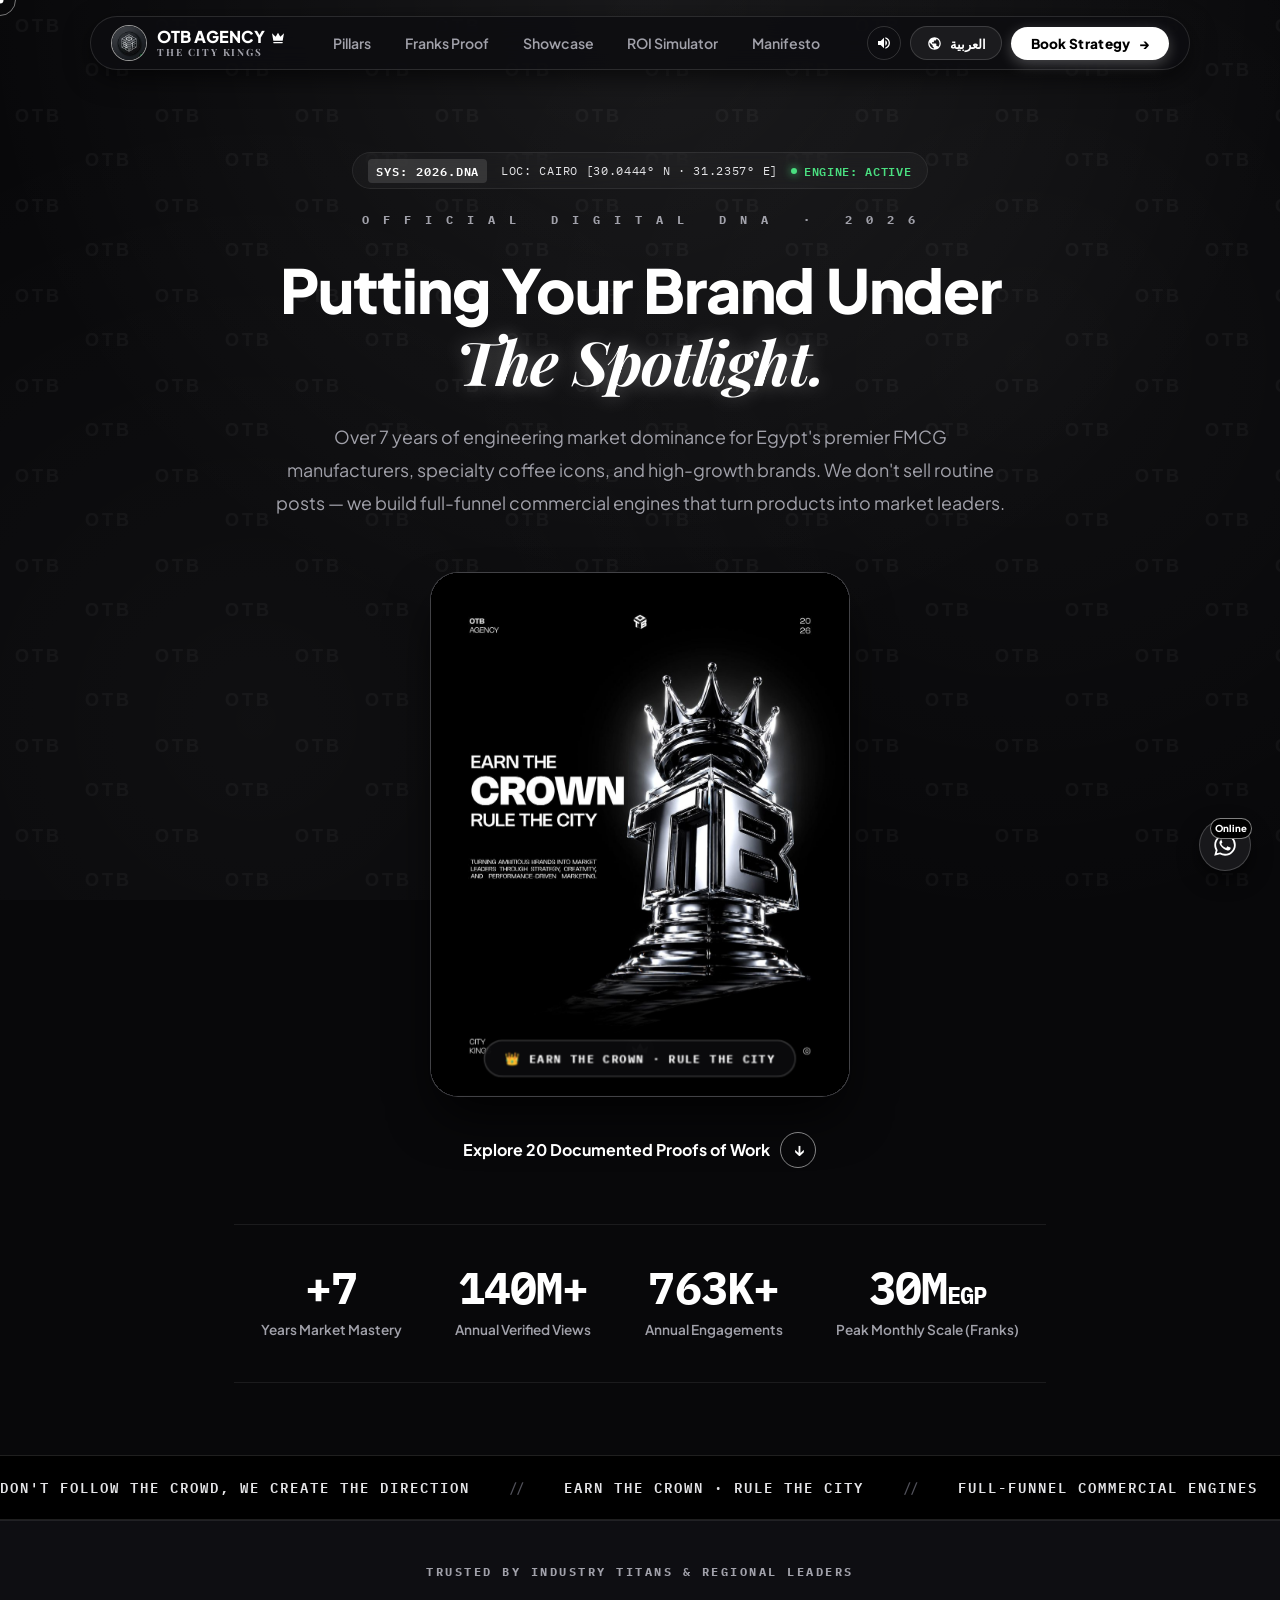
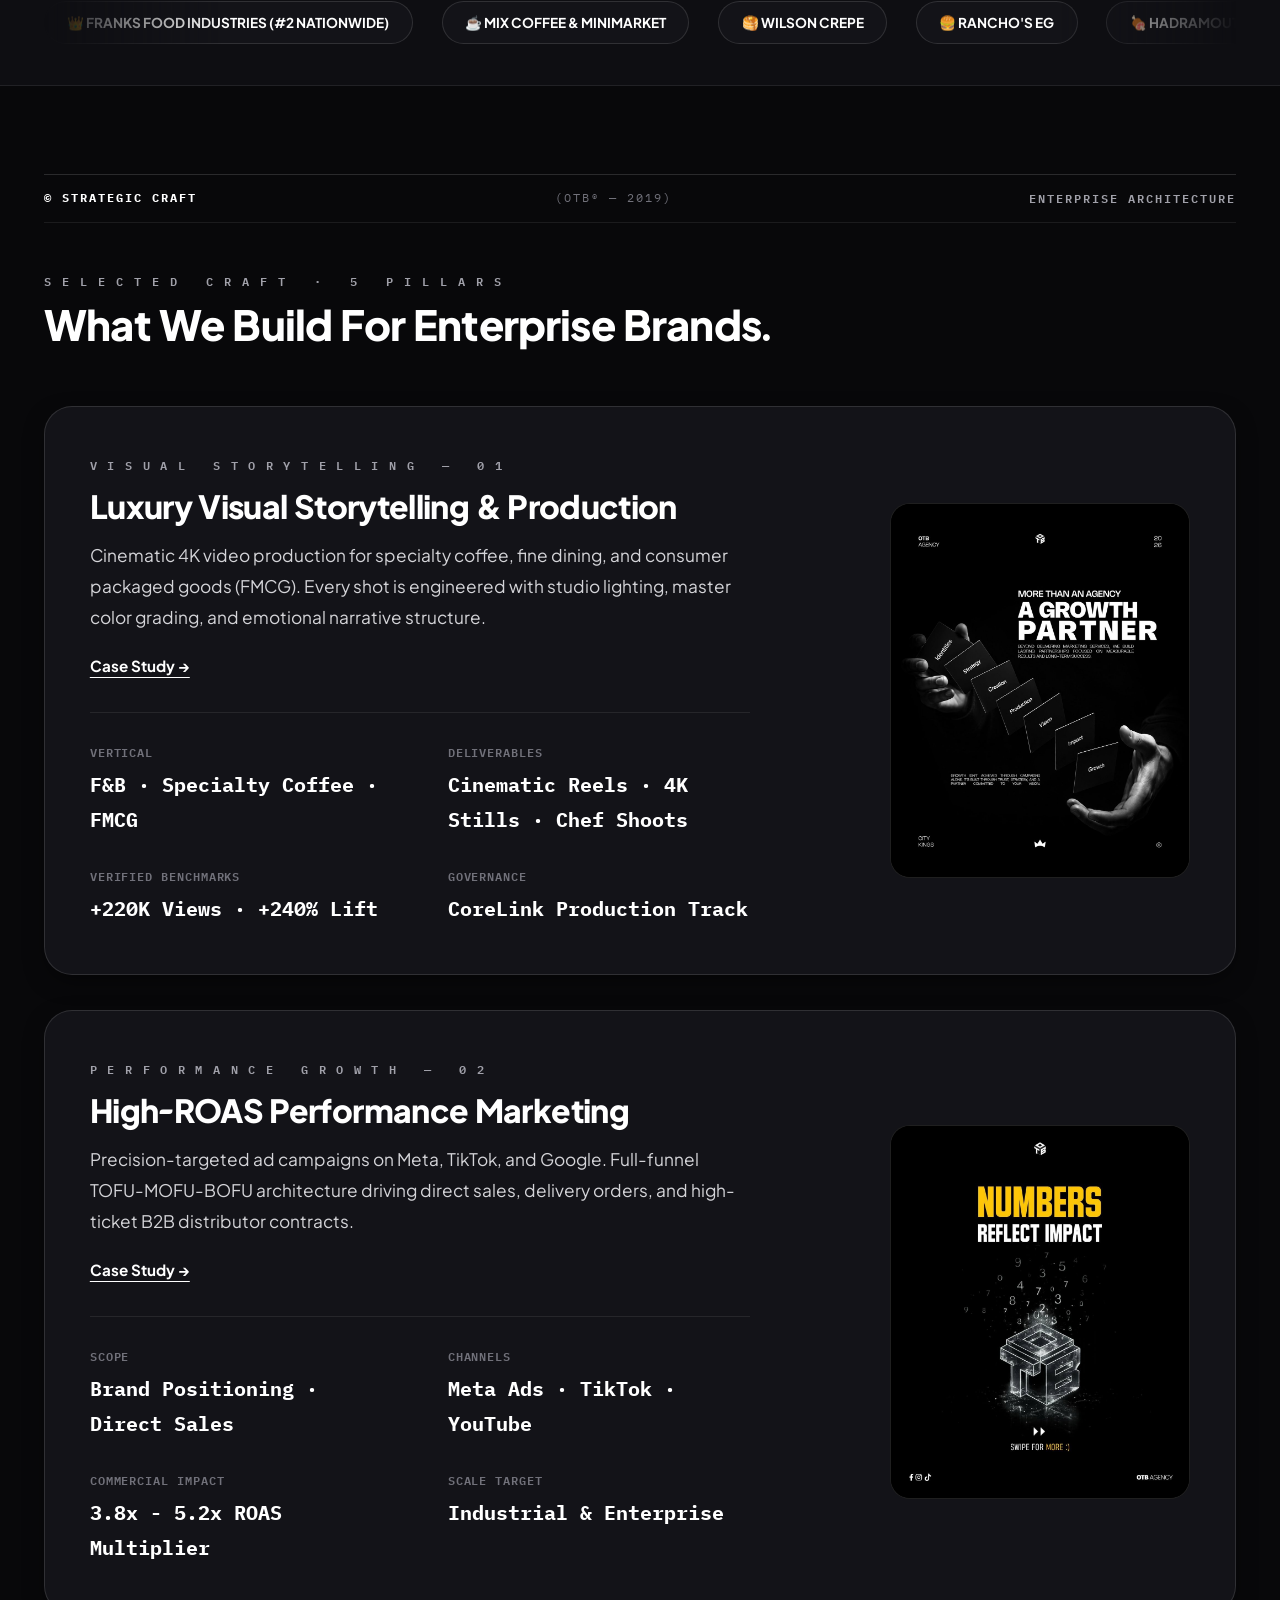
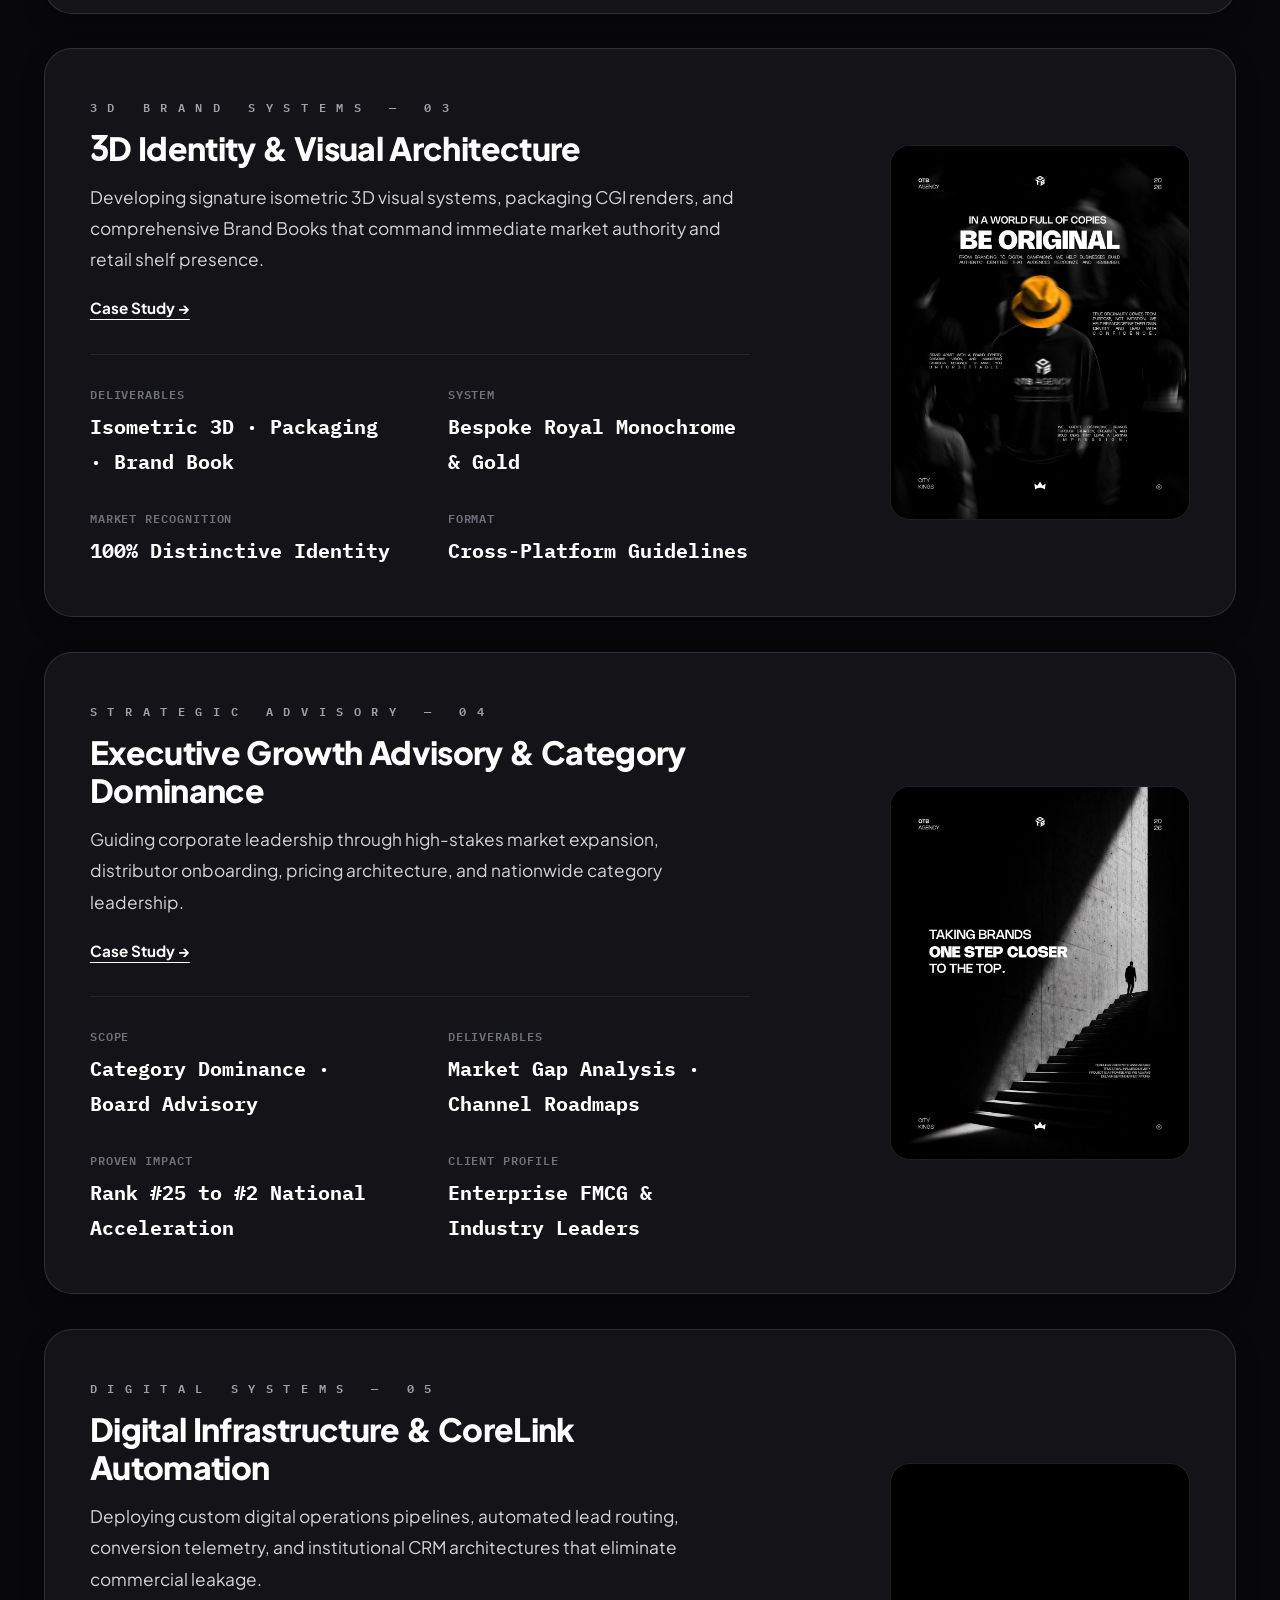
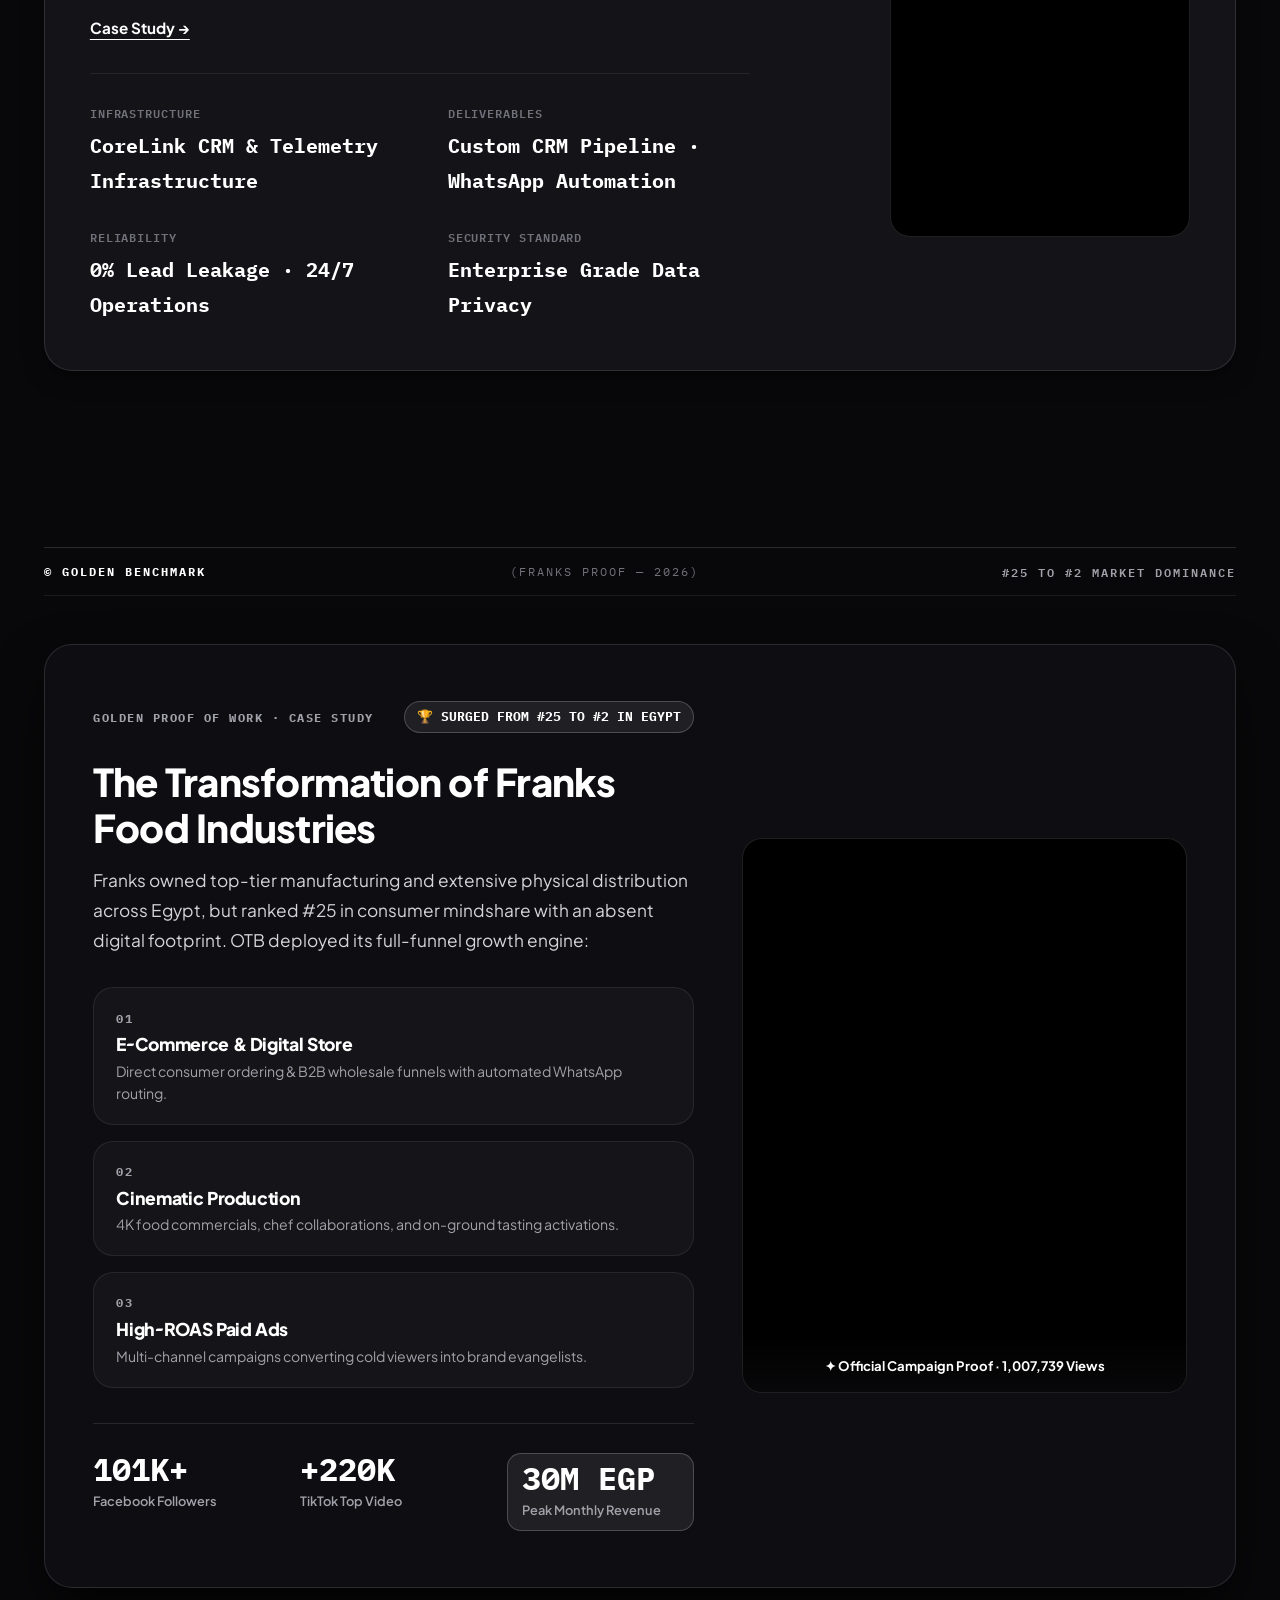
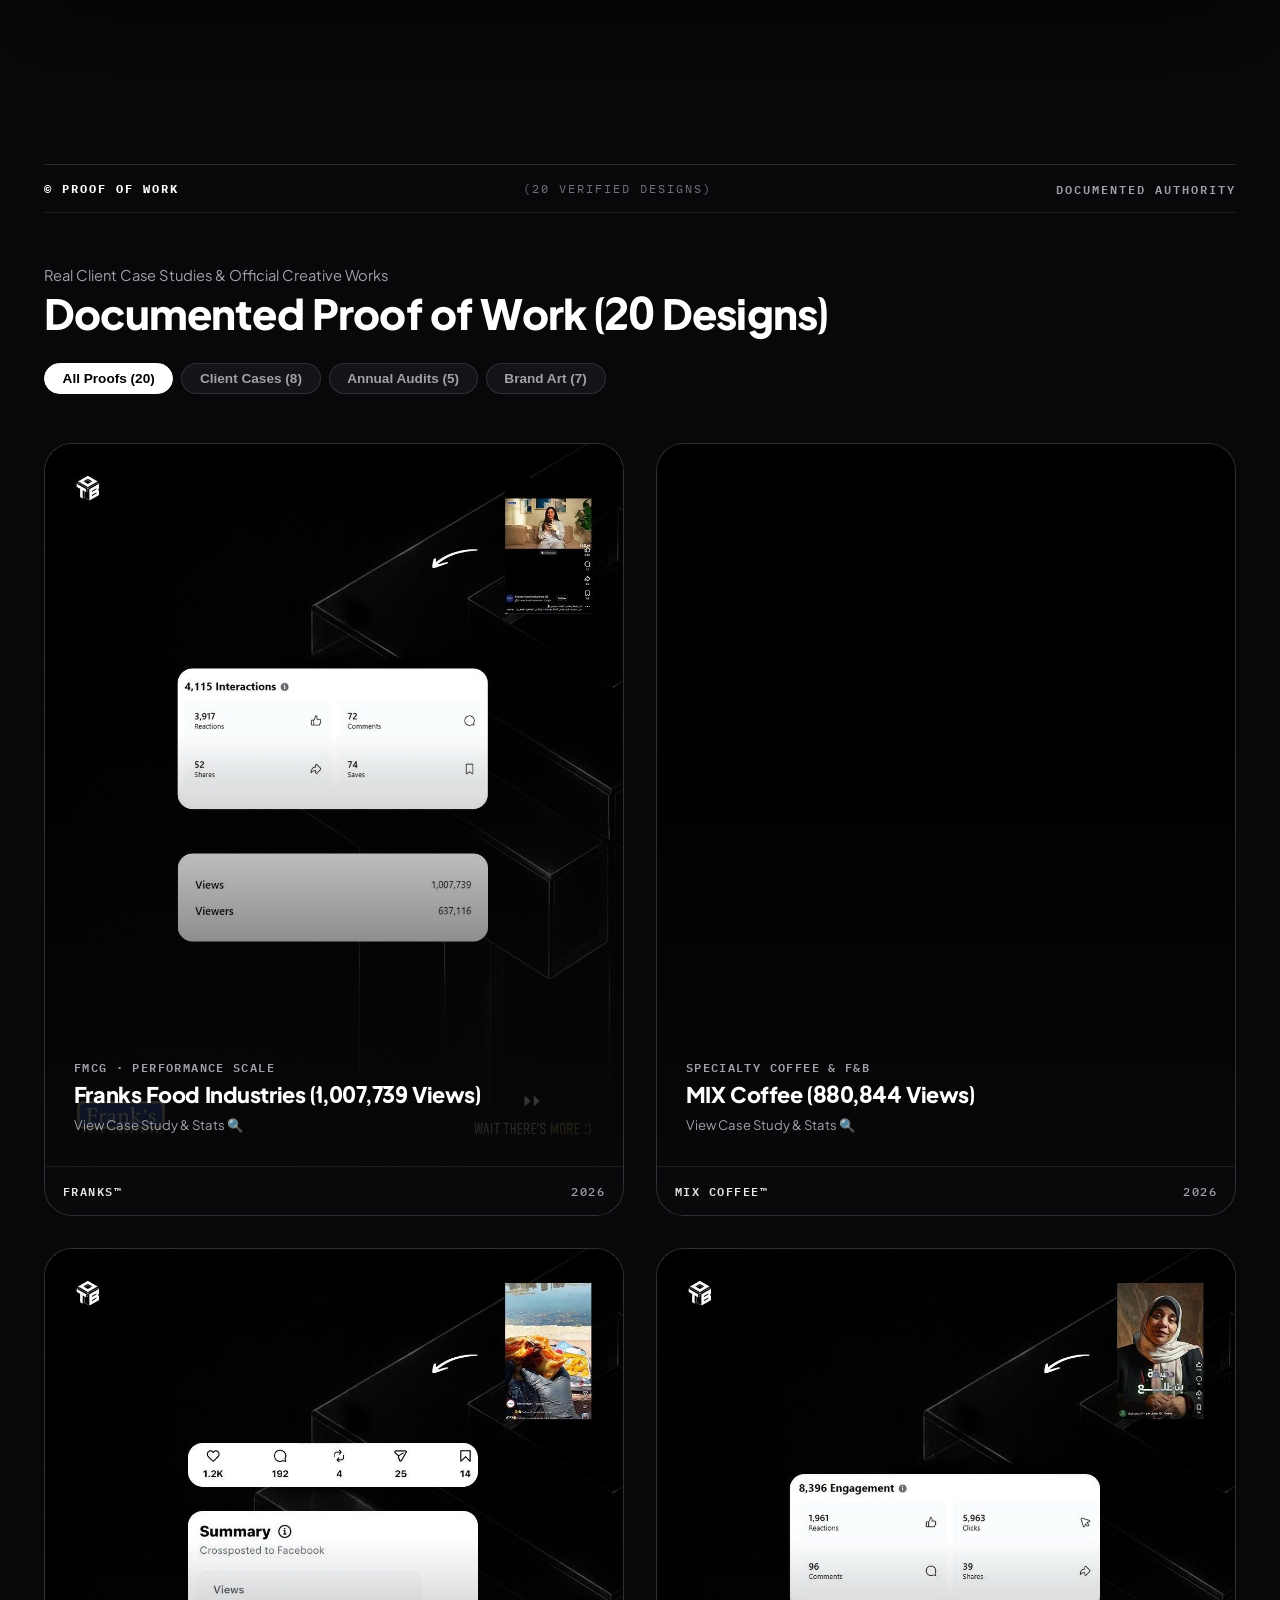
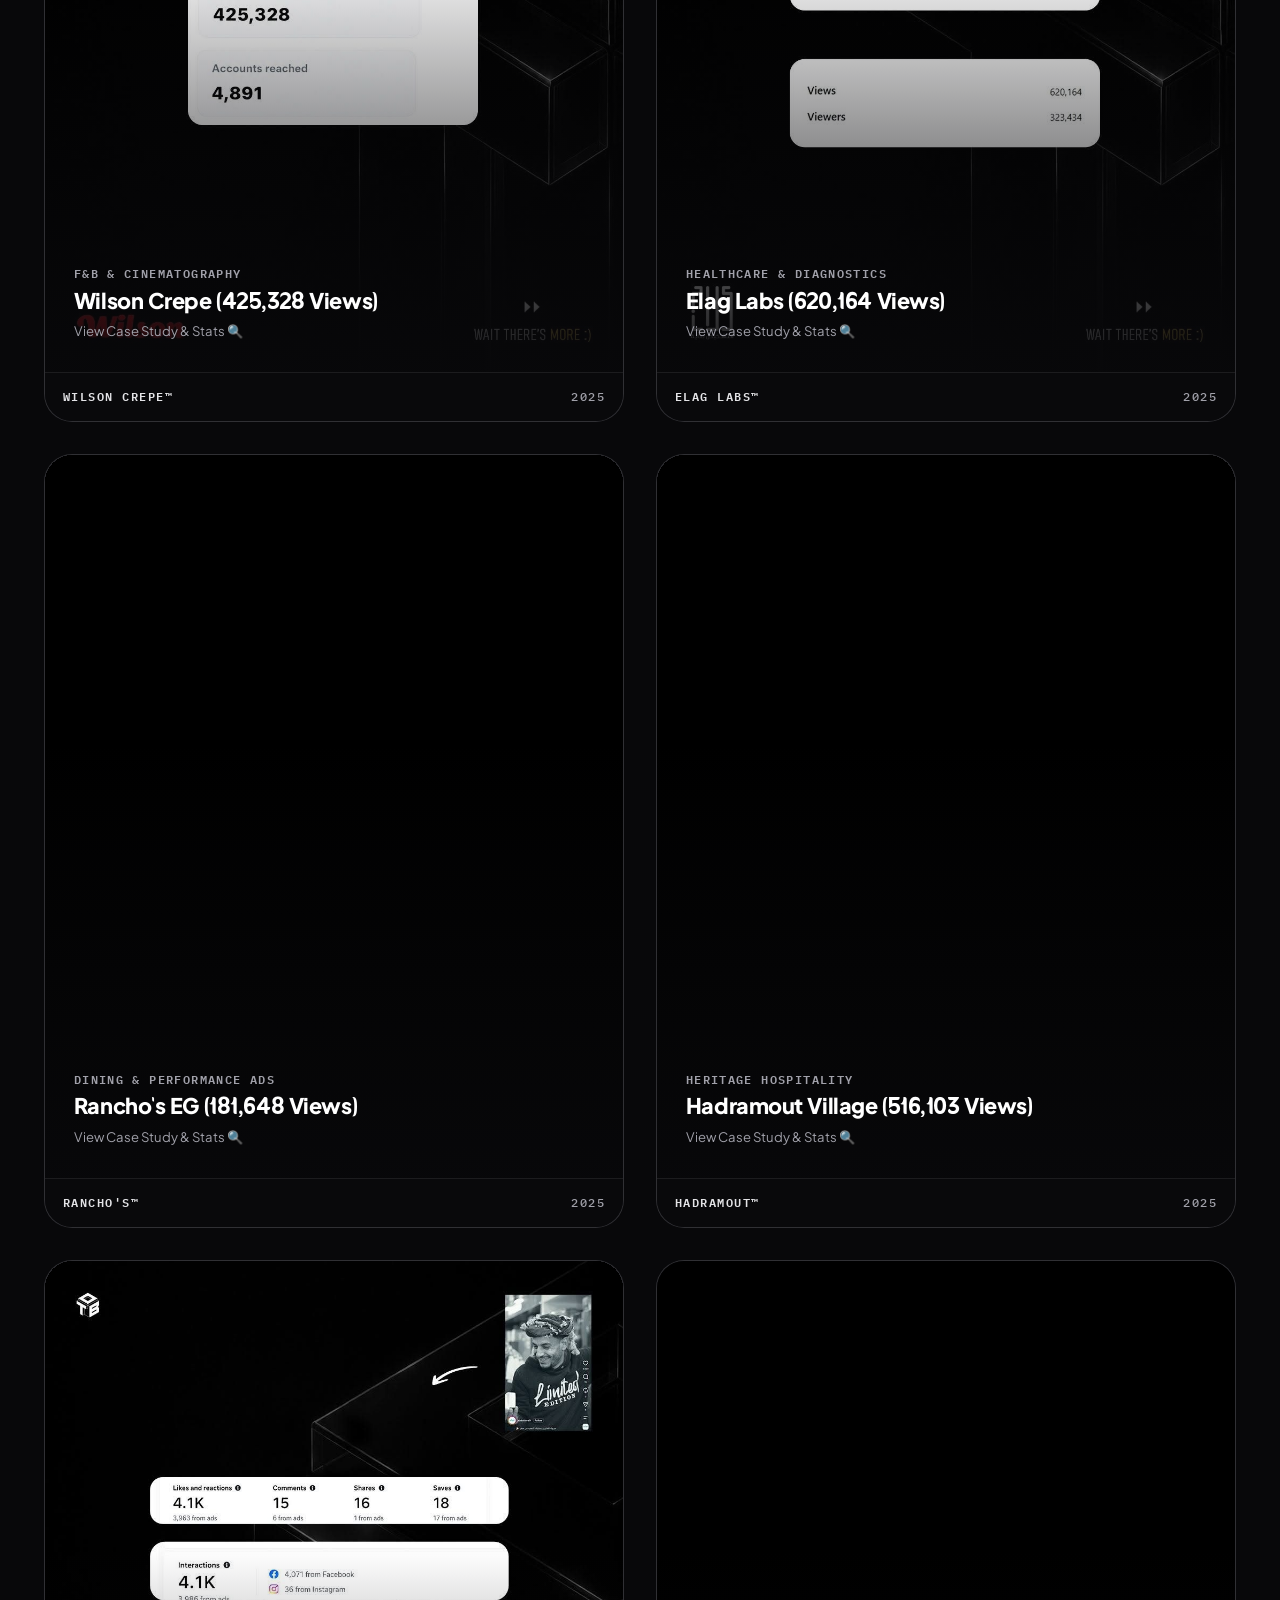
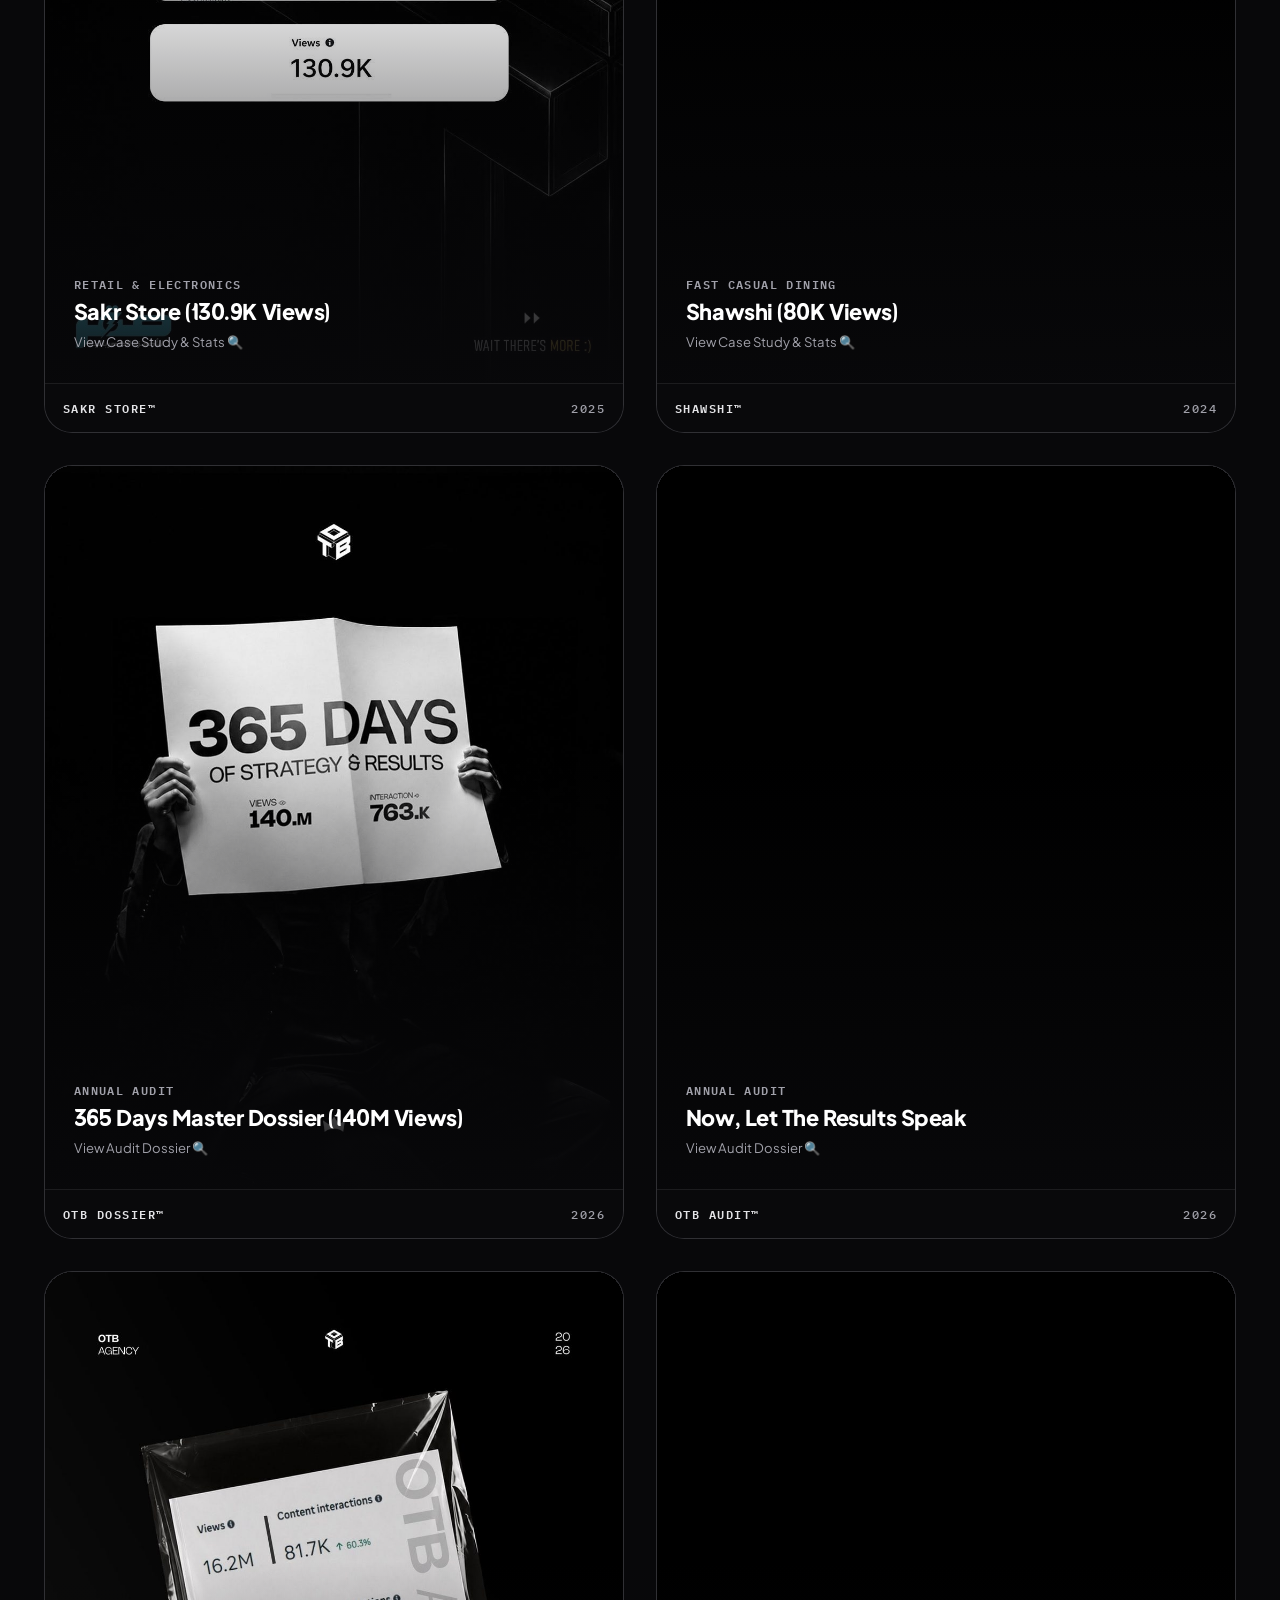
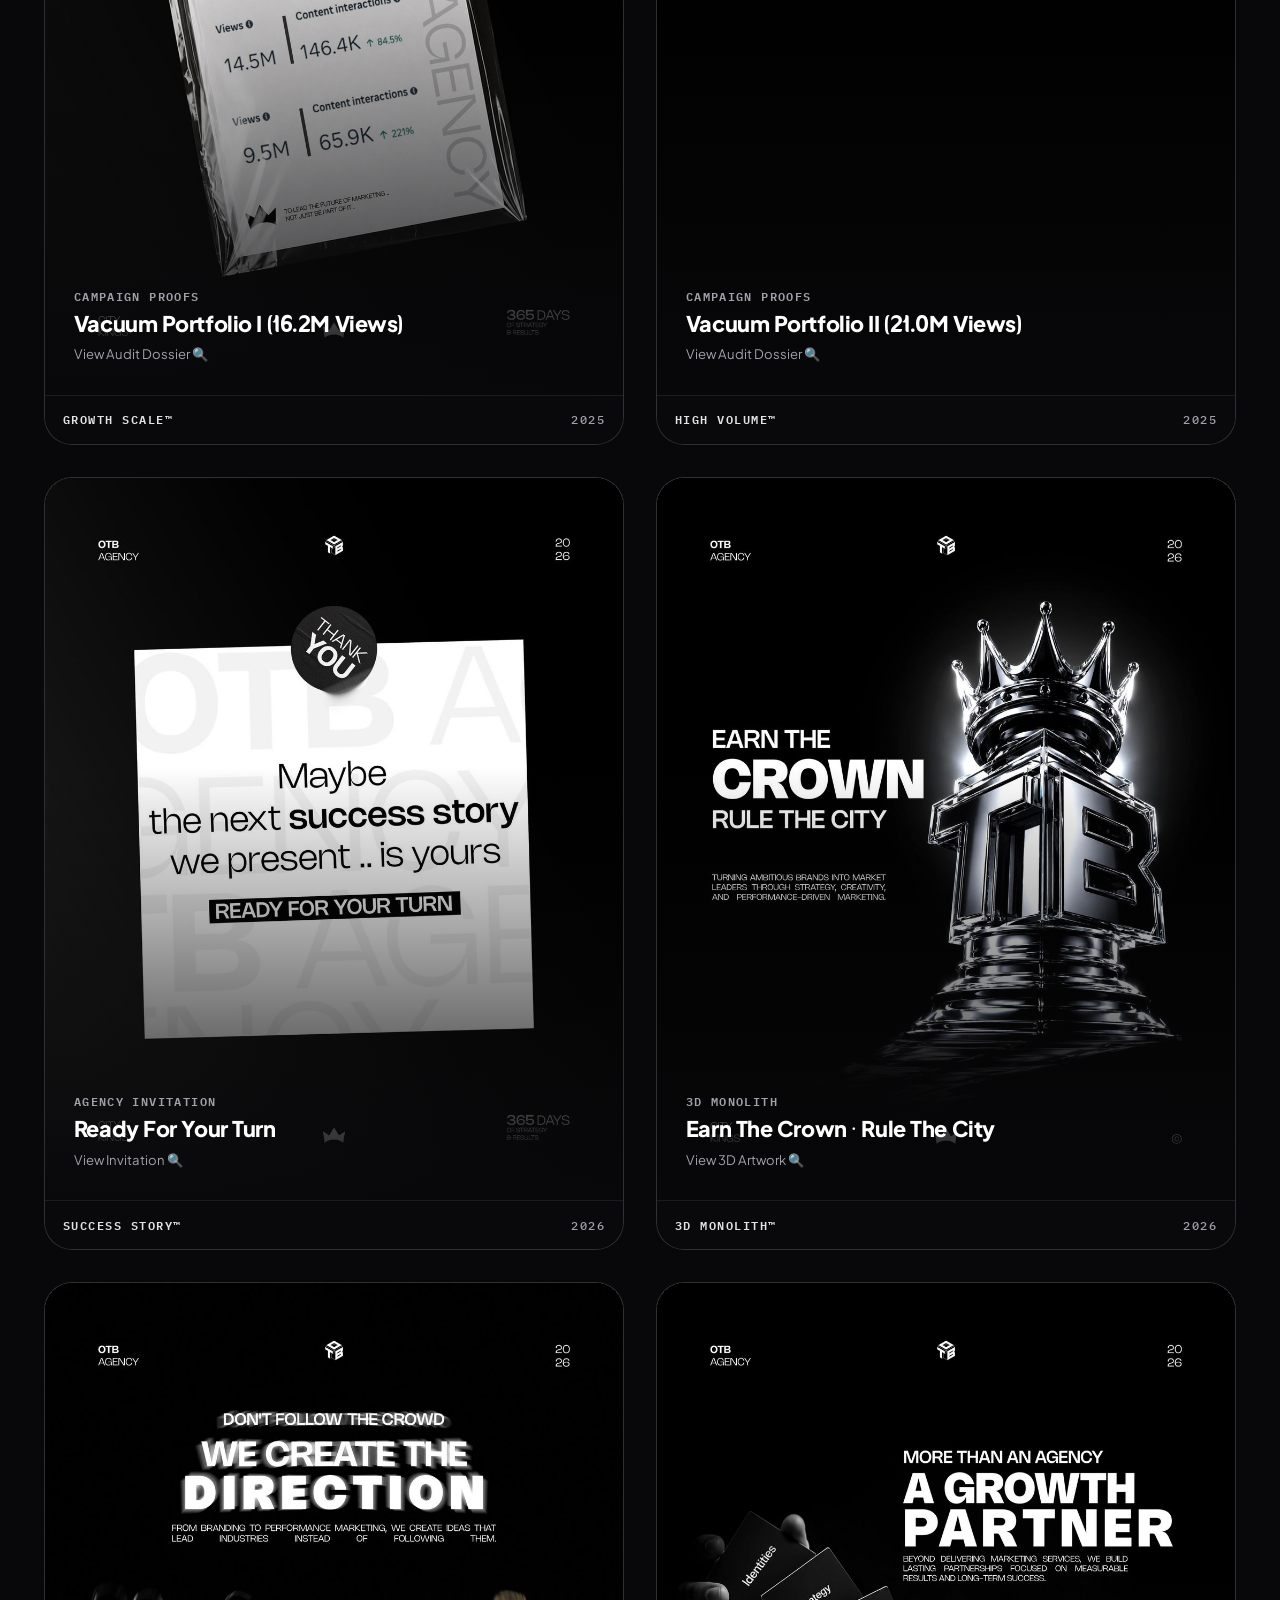
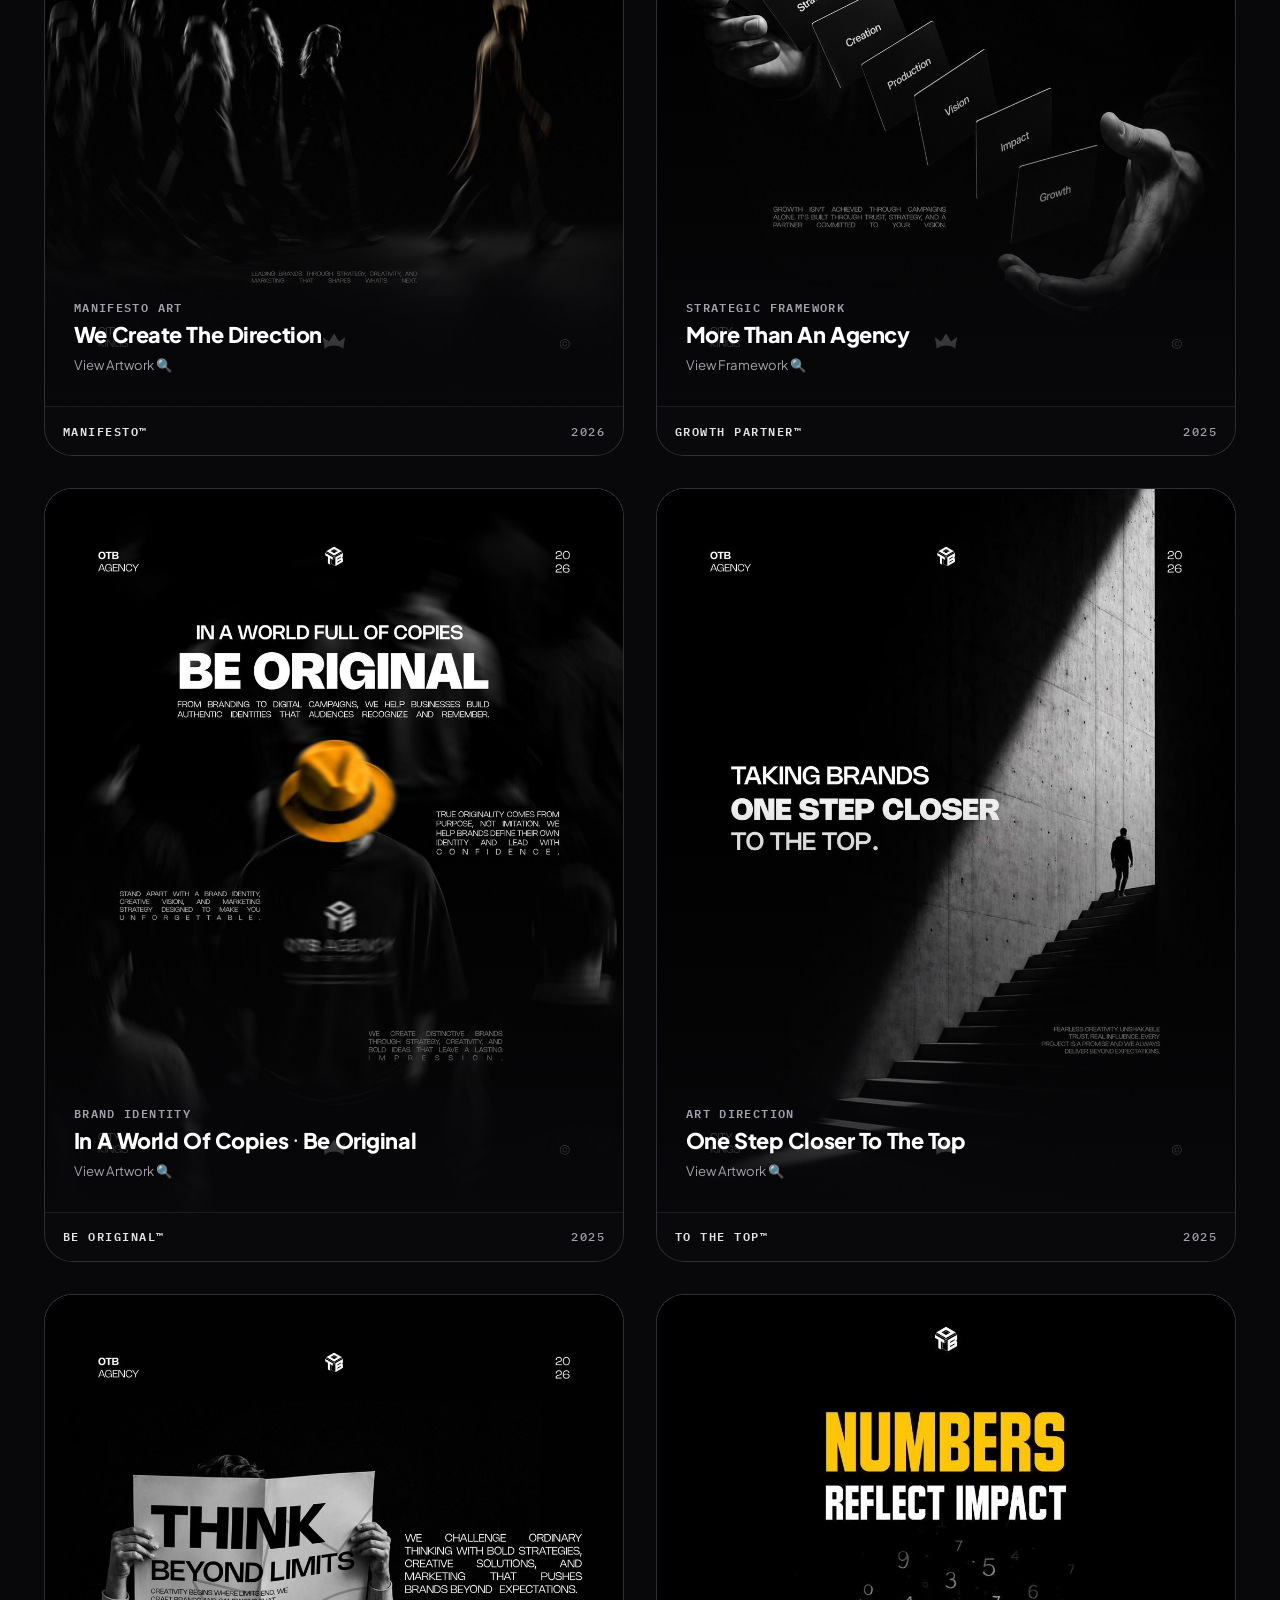
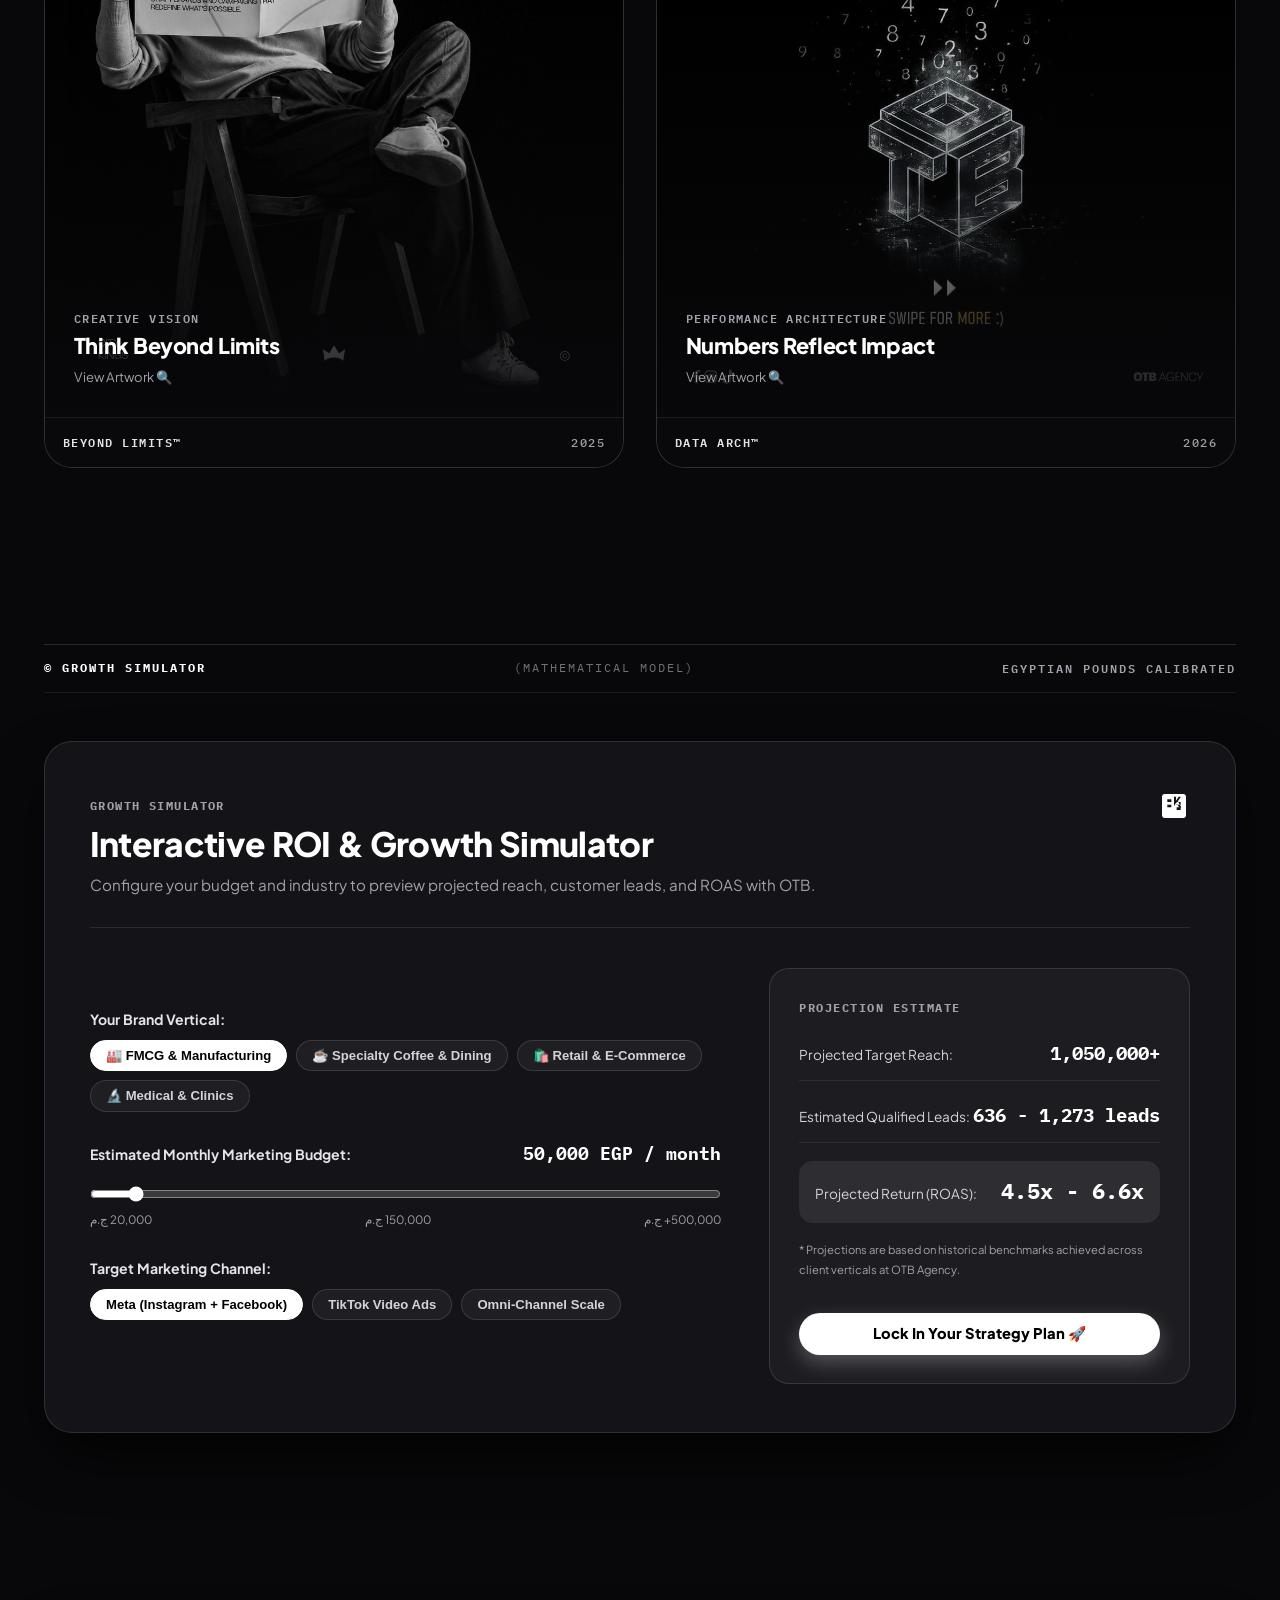
==== commit f88de0f1: "feat(standards): complete 5 strategic craft pillars, PWA manifest, and institutional schema - Fully " ====
--- a/index.html
+++ b/index.html
@@ -42,19 +42,95 @@
   <!-- Main High-Performance Stylesheet -->
   <link rel="stylesheet" href="style.css">
 
-  <!-- JSON-LD Structured Data Schema -->
+  <!-- Mobile & PWA Meta Standards -->
+  <link rel="manifest" href="manifest.json">
+  <meta name="theme-color" content="#050505">
+  <meta name="apple-mobile-web-app-capable" content="yes">
+  <meta name="apple-mobile-web-app-status-bar-style" content="black-translucent">
+  <meta name="apple-mobile-web-app-title" content="OTB Agency">
+  <link rel="apple-touch-icon" href="assets/images/otb_official_logo.jpg">
+
+  <!-- JSON-LD Institutional Organization Schema -->
   <script type="application/ld+json">
   {
     "@context": "https://schema.org",
     "@type": "AdvertisingAgency",
     "name": "OTB Agency",
-    "alternateName": "Out of The Box Marketing Studio",
+    "alternateName": ["Out of The Box Marketing Studio", "وكالة OTB", "ملوك المدينة", "The City Kings"],
     "url": "https://ahmedissamramadan.github.io/otb-agency-landing-page/",
     "logo": "https://ahmedissamramadan.github.io/otb-agency-landing-page/assets/images/otb_official_logo.jpg",
     "image": "https://ahmedissamramadan.github.io/otb-agency-landing-page/Designs/773995749_18181423747413165_4138231920701878094_n.jpg",
-    "description": "Strategic Growth Partner providing cinematic visual storytelling, performance marketing, 3D branding, and enterprise scale.",
+    "description": "Enterprise full-funnel commercial growth firm headquartered in Cairo. Over 7 years of engineering market dominance for Egypt premier FMCG manufacturers, specialty coffee icons, and high-growth brands. Governed by disciplined operational management and powered by CoreLink infrastructure.",
     "telephone": "+201008080295",
     "email": "otbagency5@gmail.com",
+    "foundingDate": "2019",
+    "priceRange": "££££",
+    "currenciesAccepted": "EGP, USD, EUR, SAR, AED",
+    "paymentAccepted": "Bank Transfer, Credit Card",
+    "address": {
+      "@type": "PostalAddress",
+      "streetAddress": "El-Mokattam / New Cairo",
+      "addressLocality": "Cairo",
+      "addressRegion": "Cairo Governorate",
+      "postalCode": "11511",
+      "addressCountry": "EG"
+    },
+    "geo": {
+      "@type": "GeoCoordinates",
+      "latitude": "30.0444",
+      "longitude": "31.2357"
+    },
+    "areaServed": [
+      {
+        "@type": "AdministrativeArea",
+        "name": "Egypt"
+      },
+      {
+        "@type": "AdministrativeArea",
+        "name": "Middle East & North Africa"
+      }
+    ],
+    "hasOfferCatalog": {
+      "@type": "OfferCatalog",
+      "name": "OTB Enterprise Growth Services",
+      "itemListElement": [
+        {
+          "@type": "Offer",
+          "itemOffered": {
+            "@type": "Service",
+            "name": "Luxury Visual Storytelling & 4K Production"
+          }
+        },
+        {
+          "@type": "Offer",
+          "itemOffered": {
+            "@type": "Service",
+            "name": "High-ROAS Performance Marketing"
+          }
+        },
+        {
+          "@type": "Offer",
+          "itemOffered": {
+            "@type": "Service",
+            "name": "3D Identity & Visual Architecture"
+          }
+        },
+        {
+          "@type": "Offer",
+          "itemOffered": {
+            "@type": "Service",
+            "name": "Executive Growth Advisory & Category Dominance"
+          }
+        },
+        {
+          "@type": "Offer",
+          "itemOffered": {
+            "@type": "Service",
+            "name": "Digital Infrastructure & CoreLink Operations"
+          }
+        }
+      ]
+    },
     "sameAs": [
       "https://www.facebook.com/otbagency5/",
       "https://instagram.com/otbagency5",
@@ -467,6 +543,82 @@
             </div>
           </article>
 
+          <!-- Craft 04: Executive Growth Advisory (Designs/774197444...) -->
+          <article class="craft-card reveal-on-scroll" data-category="consulting">
+            <div class="craft-card-split">
+              <div class="craft-card-content">
+                <span class="craft-code font-mono" dir="ltr">S T R A T E G I C &nbsp; A D V I S O R Y &nbsp; — &nbsp; 0 4</span>
+                <h3 class="craft-card-title" data-i18n="c4_title">Executive Growth Advisory & Category Dominance</h3>
+                <p class="craft-card-desc" data-i18n="c4_desc">
+                  Guiding corporate leadership through high-stakes market expansion, distributor onboarding, pricing architecture, and nationwide category leadership.
+                </p>
+                <a href="#showcase" class="craft-case-link" data-i18n="case_study_link">Case Study →</a>
+
+                <div class="craft-meta-grid">
+                  <div class="meta-item">
+                    <span class="meta-lbl" data-i18n="meta_governance">Scope</span>
+                    <span class="meta-val" data-i18n="c4_scope">Category Dominance · Board Advisory</span>
+                  </div>
+                  <div class="meta-item">
+                    <span class="meta-lbl" data-i18n="meta_output">Deliverables</span>
+                    <span class="meta-val" data-i18n="c4_deliverables">Market Gap Analysis · Channel Roadmaps</span>
+                  </div>
+                  <div class="meta-item">
+                    <span class="meta-lbl" data-i18n="meta_results">Proven Impact</span>
+                    <span class="meta-val gold" data-i18n="c4_results">Rank #25 to #2 National Acceleration</span>
+                  </div>
+                  <div class="meta-item">
+                    <span class="meta-lbl" data-i18n="meta_duration">Client Profile</span>
+                    <span class="meta-val" data-i18n="c4_impact">Enterprise FMCG & Industry Leaders</span>
+                  </div>
+                </div>
+              </div>
+
+              <!-- Embedded Craft Visual: Taking Brands One Step Closer To The Top -->
+              <div class="craft-preview-thumb" onclick="openLightboxForImage('Designs/774197444_18181423480413165_3198741529429087066_n.jpg', 'One Step Closer To The Top · Executive Advisory', 'Strategic Authority', 'Category Leadership', 'Fearless creativity and rigorous governance taking ambitious companies to the pinnacle of their industry.')" role="button" tabindex="0">
+                <img src="Designs/774197444_18181423480413165_3198741529429087066_n.jpg" alt="Taking Brands To The Top by OTB" loading="lazy" decoding="async">
+              </div>
+            </div>
+          </article>
+
+          <!-- Craft 05: Digital Infrastructure & CoreLink Operations (Designs/773981872...) -->
+          <article class="craft-card reveal-on-scroll" data-category="infrastructure">
+            <div class="craft-card-split">
+              <div class="craft-card-content">
+                <span class="craft-code font-mono" dir="ltr">D I G I T A L &nbsp; S Y S T E M S &nbsp; — &nbsp; 0 5</span>
+                <h3 class="craft-card-title" data-i18n="c5_title">Digital Infrastructure & CoreLink Automation</h3>
+                <p class="craft-card-desc" data-i18n="c5_desc">
+                  Deploying custom digital operations pipelines, automated lead routing, conversion telemetry, and institutional CRM architectures that eliminate commercial leakage.
+                </p>
+                <a href="#showcase" class="craft-case-link" data-i18n="case_study_link">Case Study →</a>
+
+                <div class="craft-meta-grid">
+                  <div class="meta-item">
+                    <span class="meta-lbl" data-i18n="meta_system">Infrastructure</span>
+                    <span class="meta-val" data-i18n="c5_system">CoreLink CRM & Telemetry Infrastructure</span>
+                  </div>
+                  <div class="meta-item">
+                    <span class="meta-lbl" data-i18n="meta_output">Deliverables</span>
+                    <span class="meta-val" data-i18n="c5_deliverables">Custom CRM Pipeline · WhatsApp Automation</span>
+                  </div>
+                  <div class="meta-item">
+                    <span class="meta-lbl" data-i18n="meta_results">Reliability</span>
+                    <span class="meta-val gold" data-i18n="c5_results">0% Lead Leakage · 24/7 Operations</span>
+                  </div>
+                  <div class="meta-item">
+                    <span class="meta-lbl" data-i18n="meta_duration">Security Standard</span>
+                    <span class="meta-val" data-i18n="c5_security">Enterprise Grade Data Privacy</span>
+                  </div>
+                </div>
+              </div>
+
+              <!-- Embedded Craft Visual: Think Beyond Limits -->
+              <div class="craft-preview-thumb" onclick="openLightboxForImage('Designs/773981872_18181423939413165_8303453529914472565_n.jpg', 'Think Beyond Limits · Digital Infrastructure', 'Operational Engineering', '24/7 Telemetry', 'Challenging ordinary boundaries with automated operational infrastructure and telemetry.')" role="button" tabindex="0">
+                <img src="Designs/773981872_18181423939413165_8303453529914472565_n.jpg" alt="Think Beyond Limits by OTB" loading="lazy" decoding="async">
+              </div>
+            </div>
+          </article>
+
         </div>
 
       </div>
@@ -1266,10 +1418,12 @@
         <div class="form-group">
           <label class="form-label" for="selectService" data-i18n="form_service">Interested Service Pillar:</label>
           <select class="form-input form-select" id="selectService">
-            <option value="all">Enterprise Full-Funnel Growth Partnership</option>
-            <option value="video">Luxury Visual Storytelling & Production</option>
-            <option value="marketing">High-ROAS Performance Marketing</option>
-            <option value="branding">3D Identity & Visual Systems</option>
+            <option value="all">Enterprise Full-Funnel Growth Partnership (الشراكة الشاملة)</option>
+            <option value="video">Pillar 01: Luxury Visual Storytelling & 4K Production (الإنتاج السينمائي الفاخر)</option>
+            <option value="marketing">Pillar 02: High-ROAS Performance Marketing (إعلانات الأداء والمبيعات)</option>
+            <option value="branding">Pillar 03: 3D Identity & Packaging Systems (الهوية البصرية والعبوات 3D)</option>
+            <option value="consulting">Pillar 04: Executive Growth Advisory (الاستشارات والريادة السوقية)</option>
+            <option value="infrastructure">Pillar 05: Digital Infrastructure & CoreLink Operations (البنية الرقمية والأتمتة)</option>
           </select>
         </div>
 
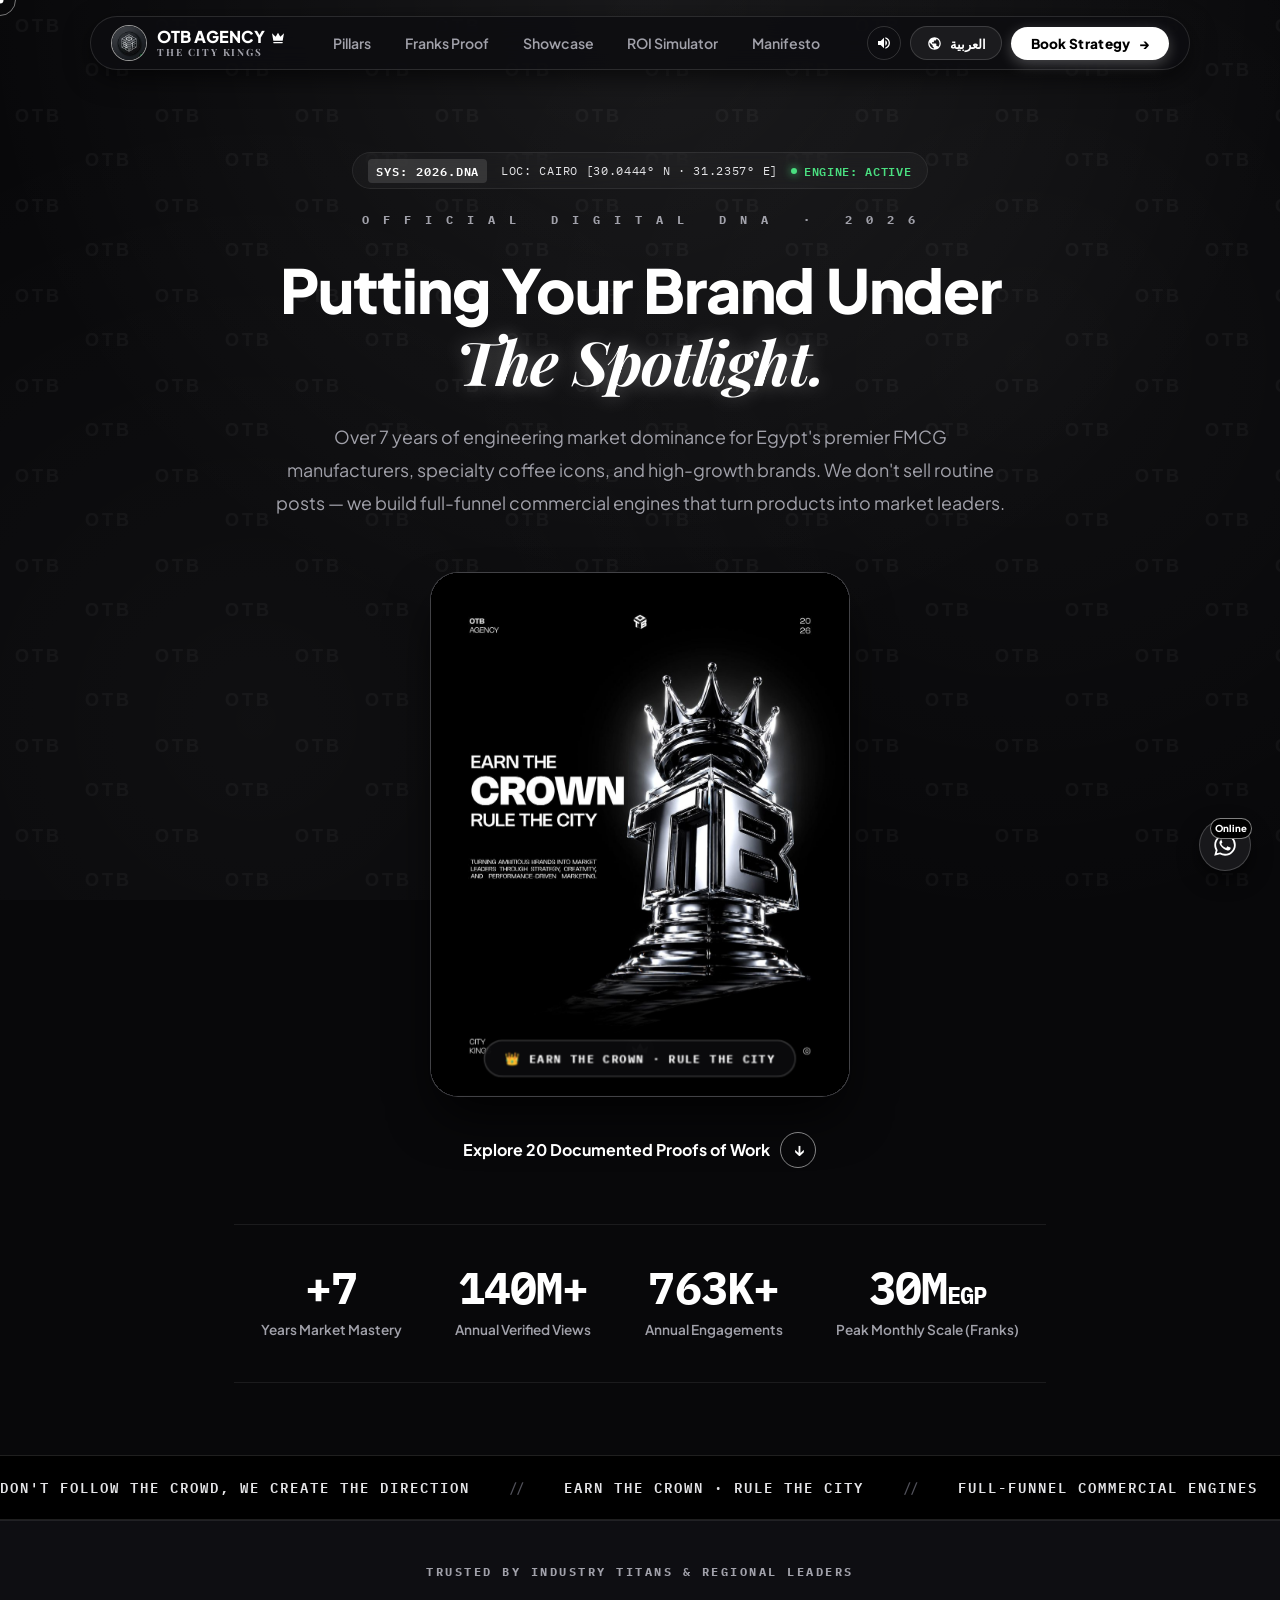
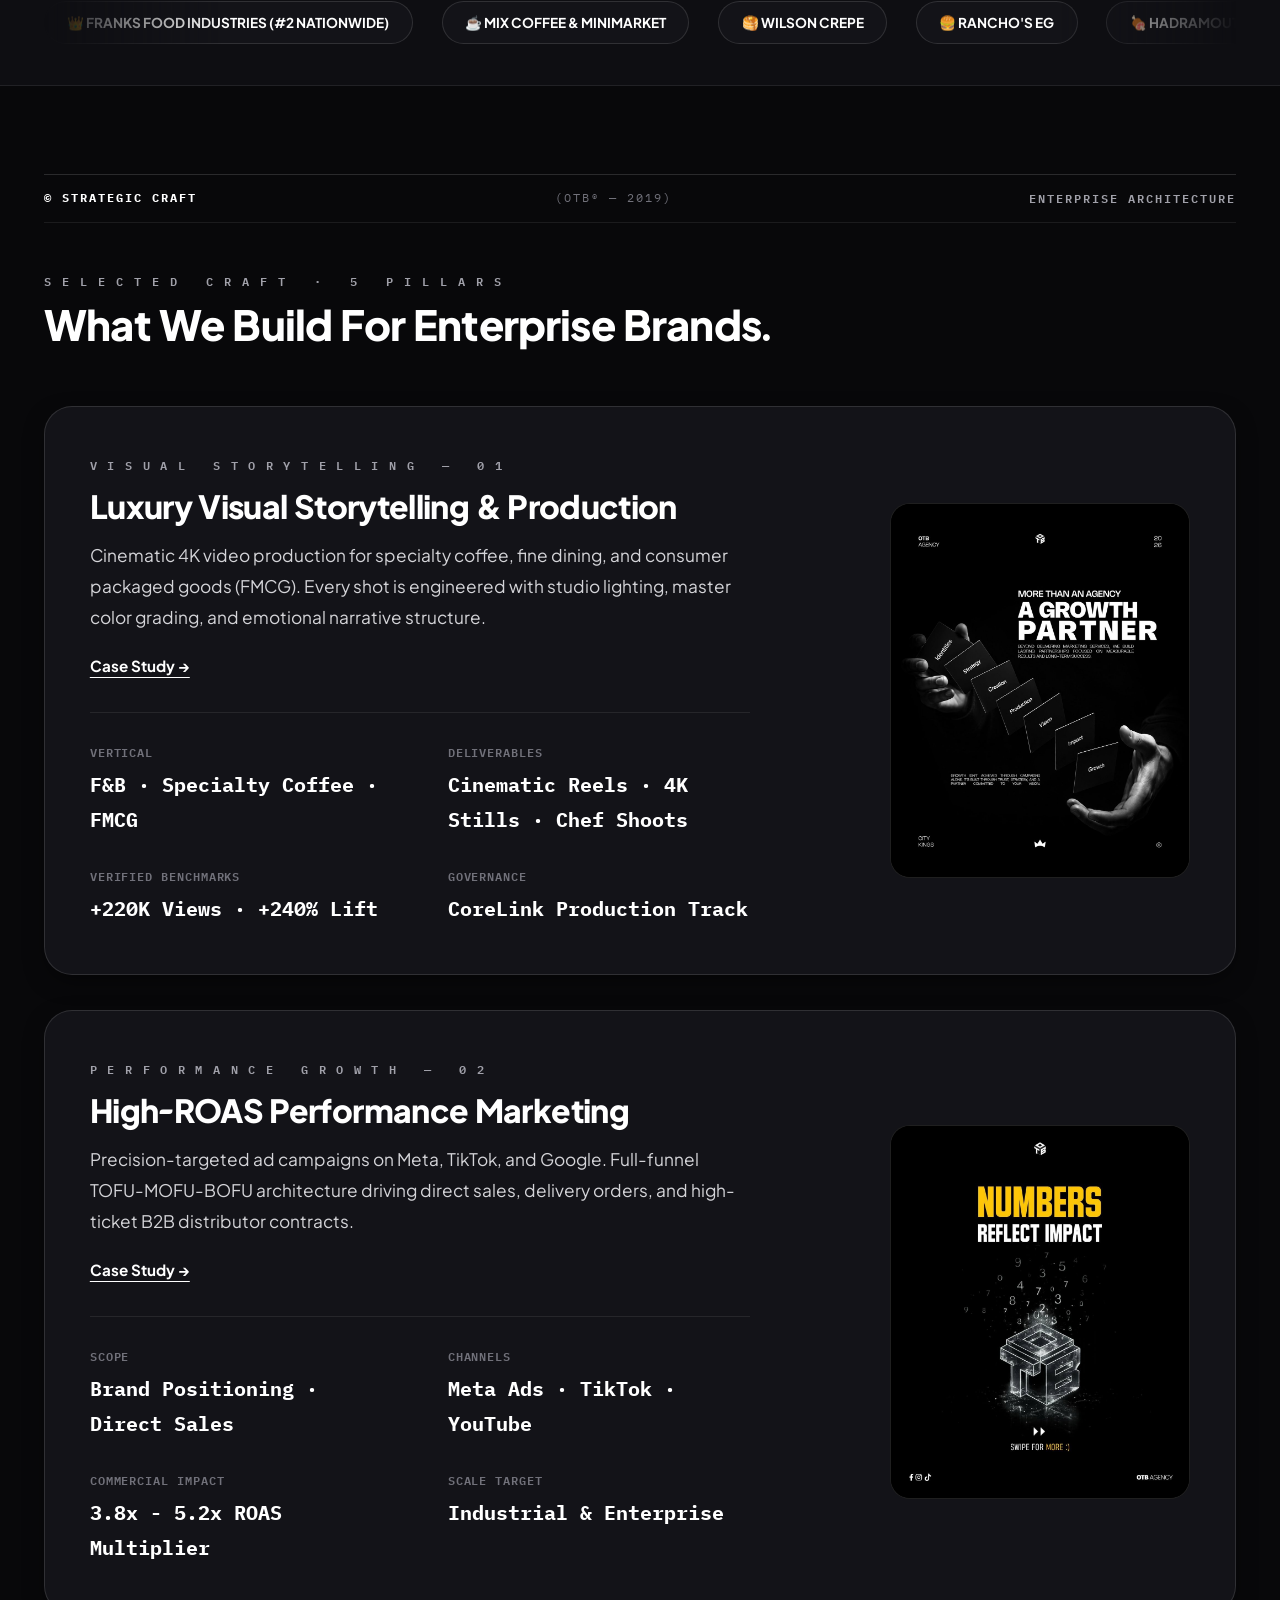
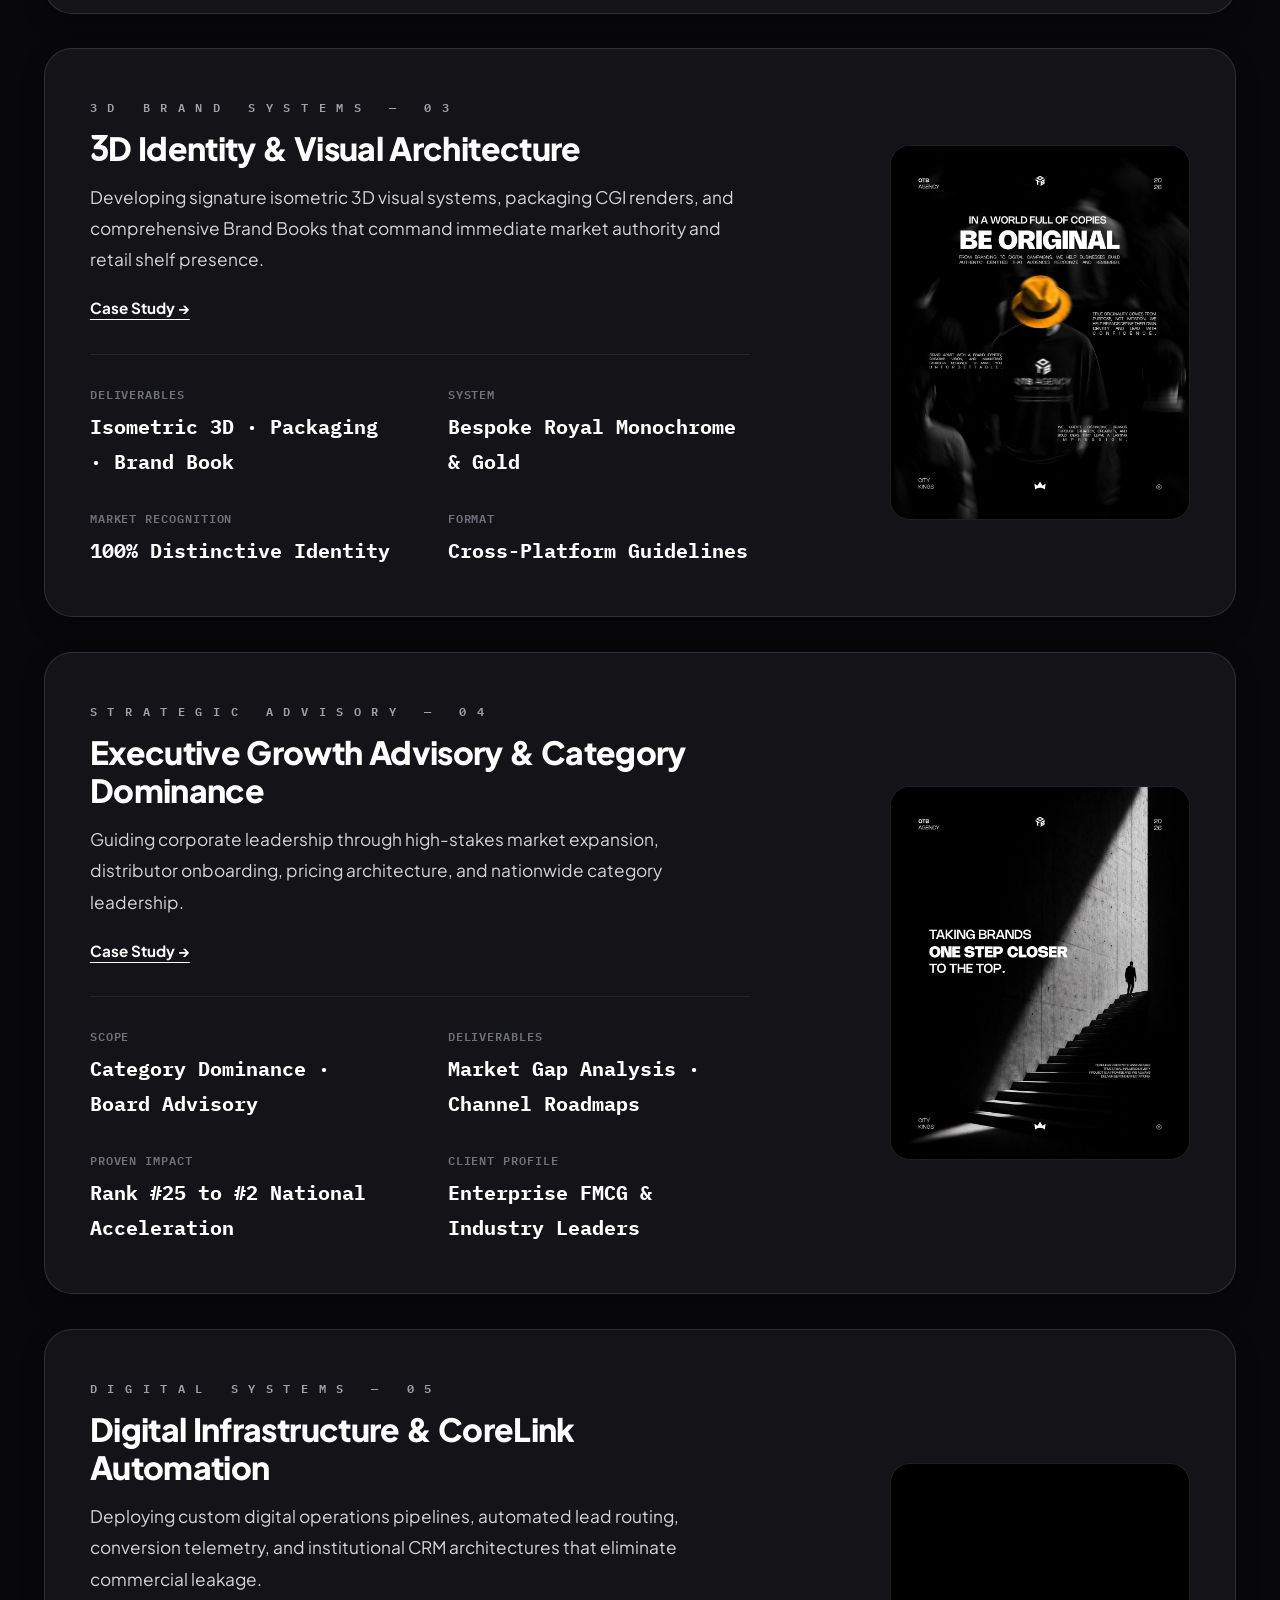
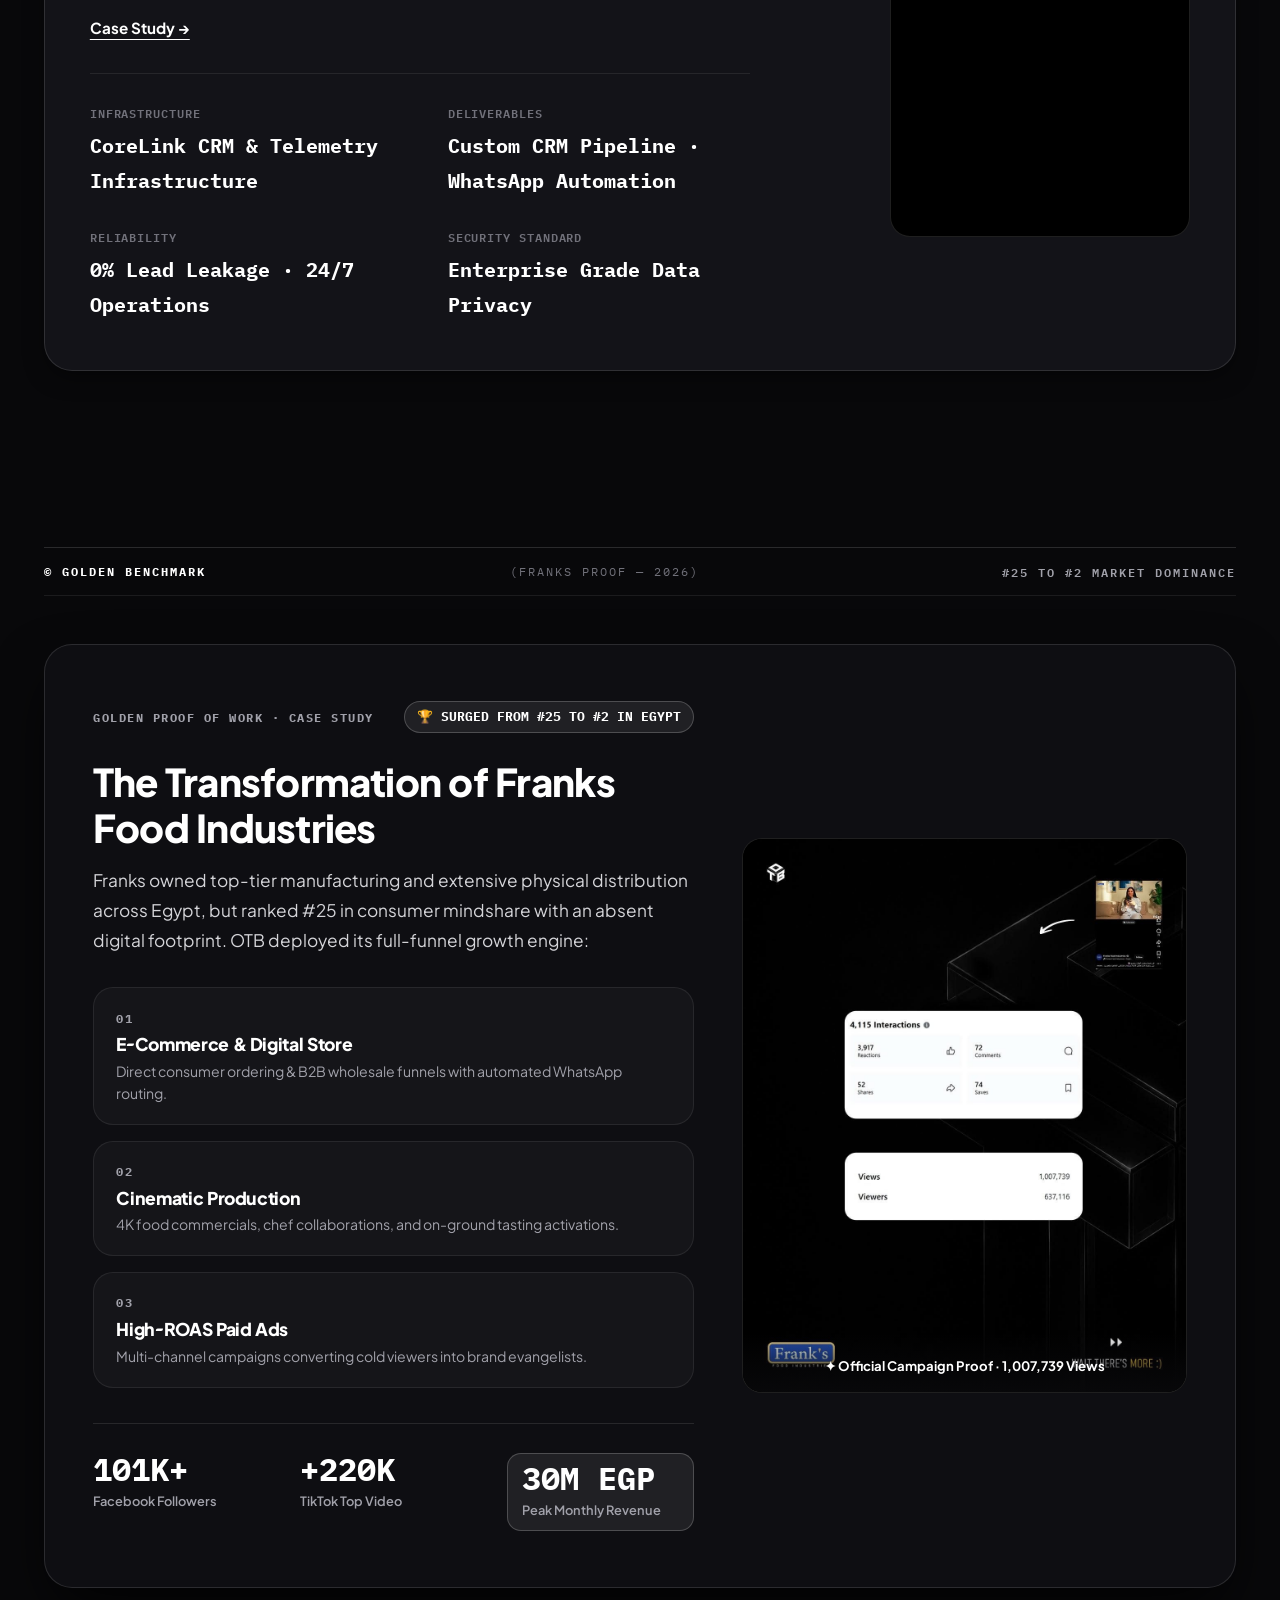
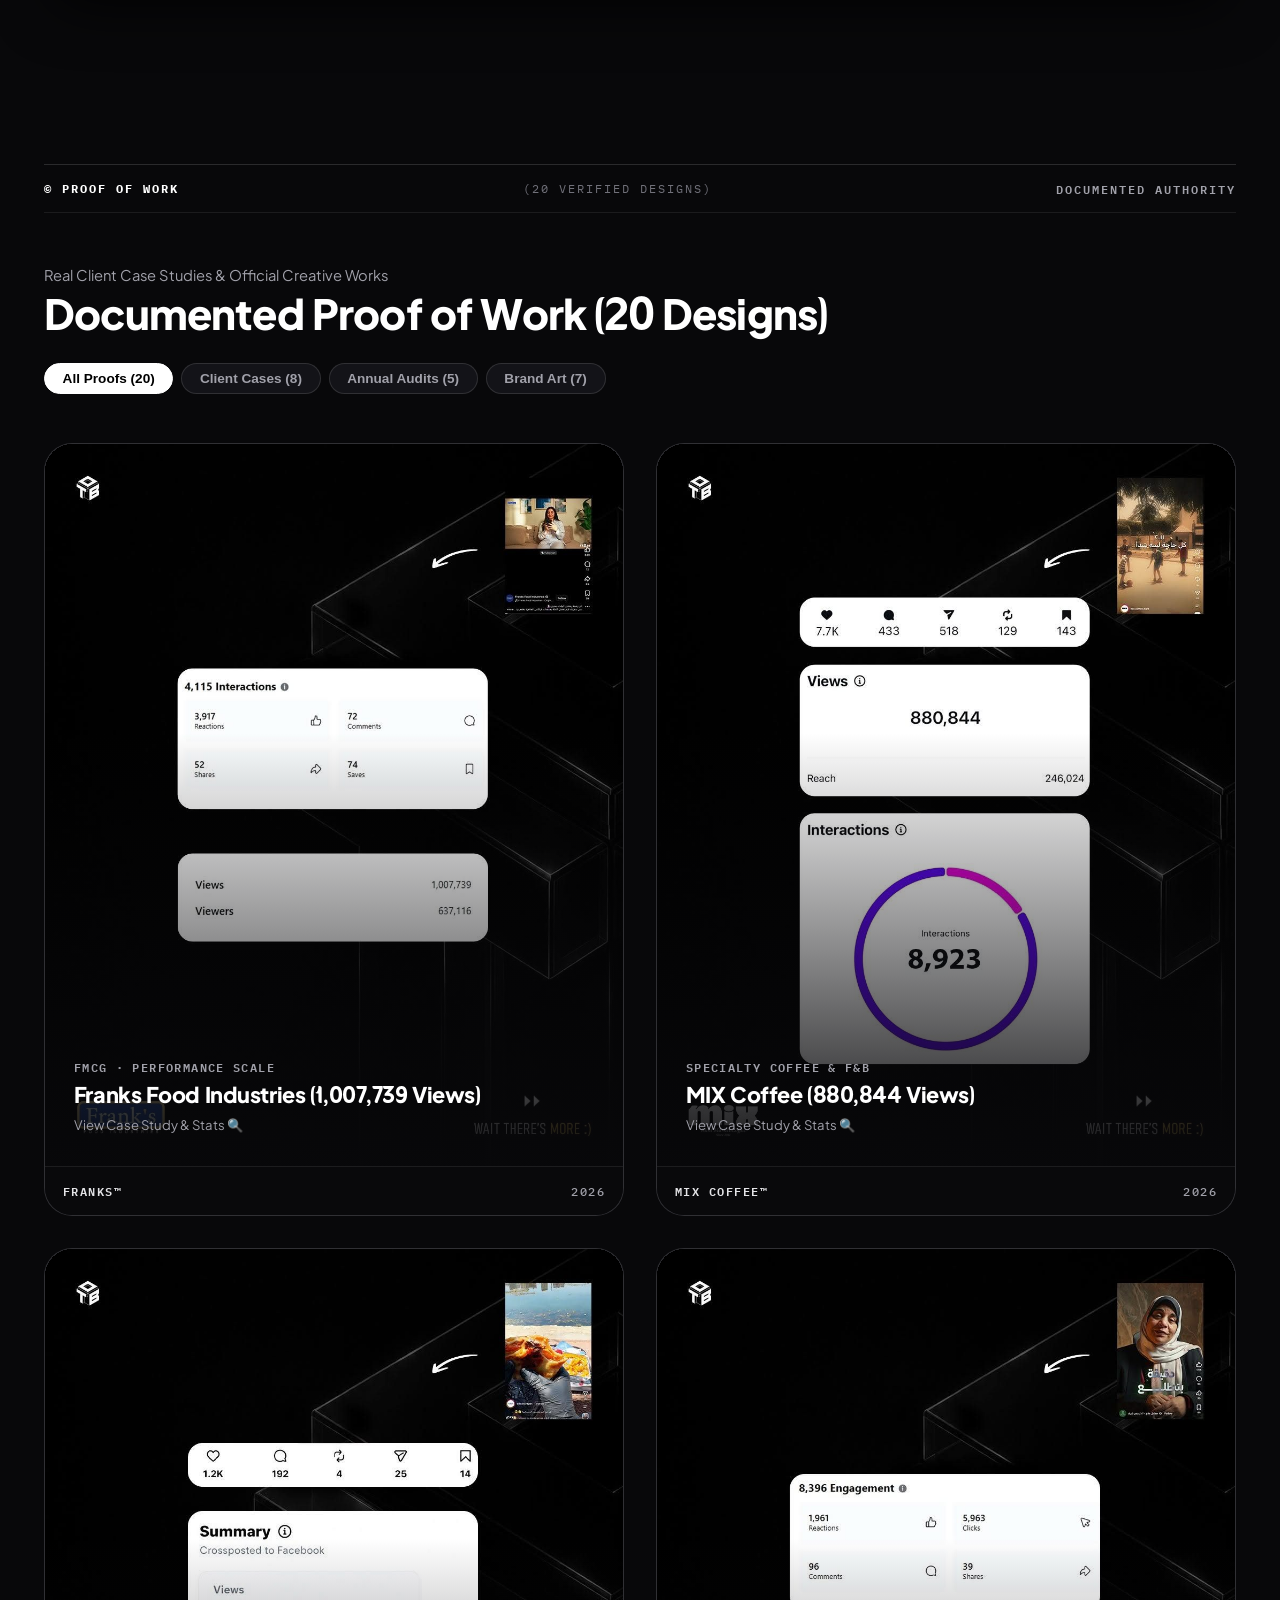
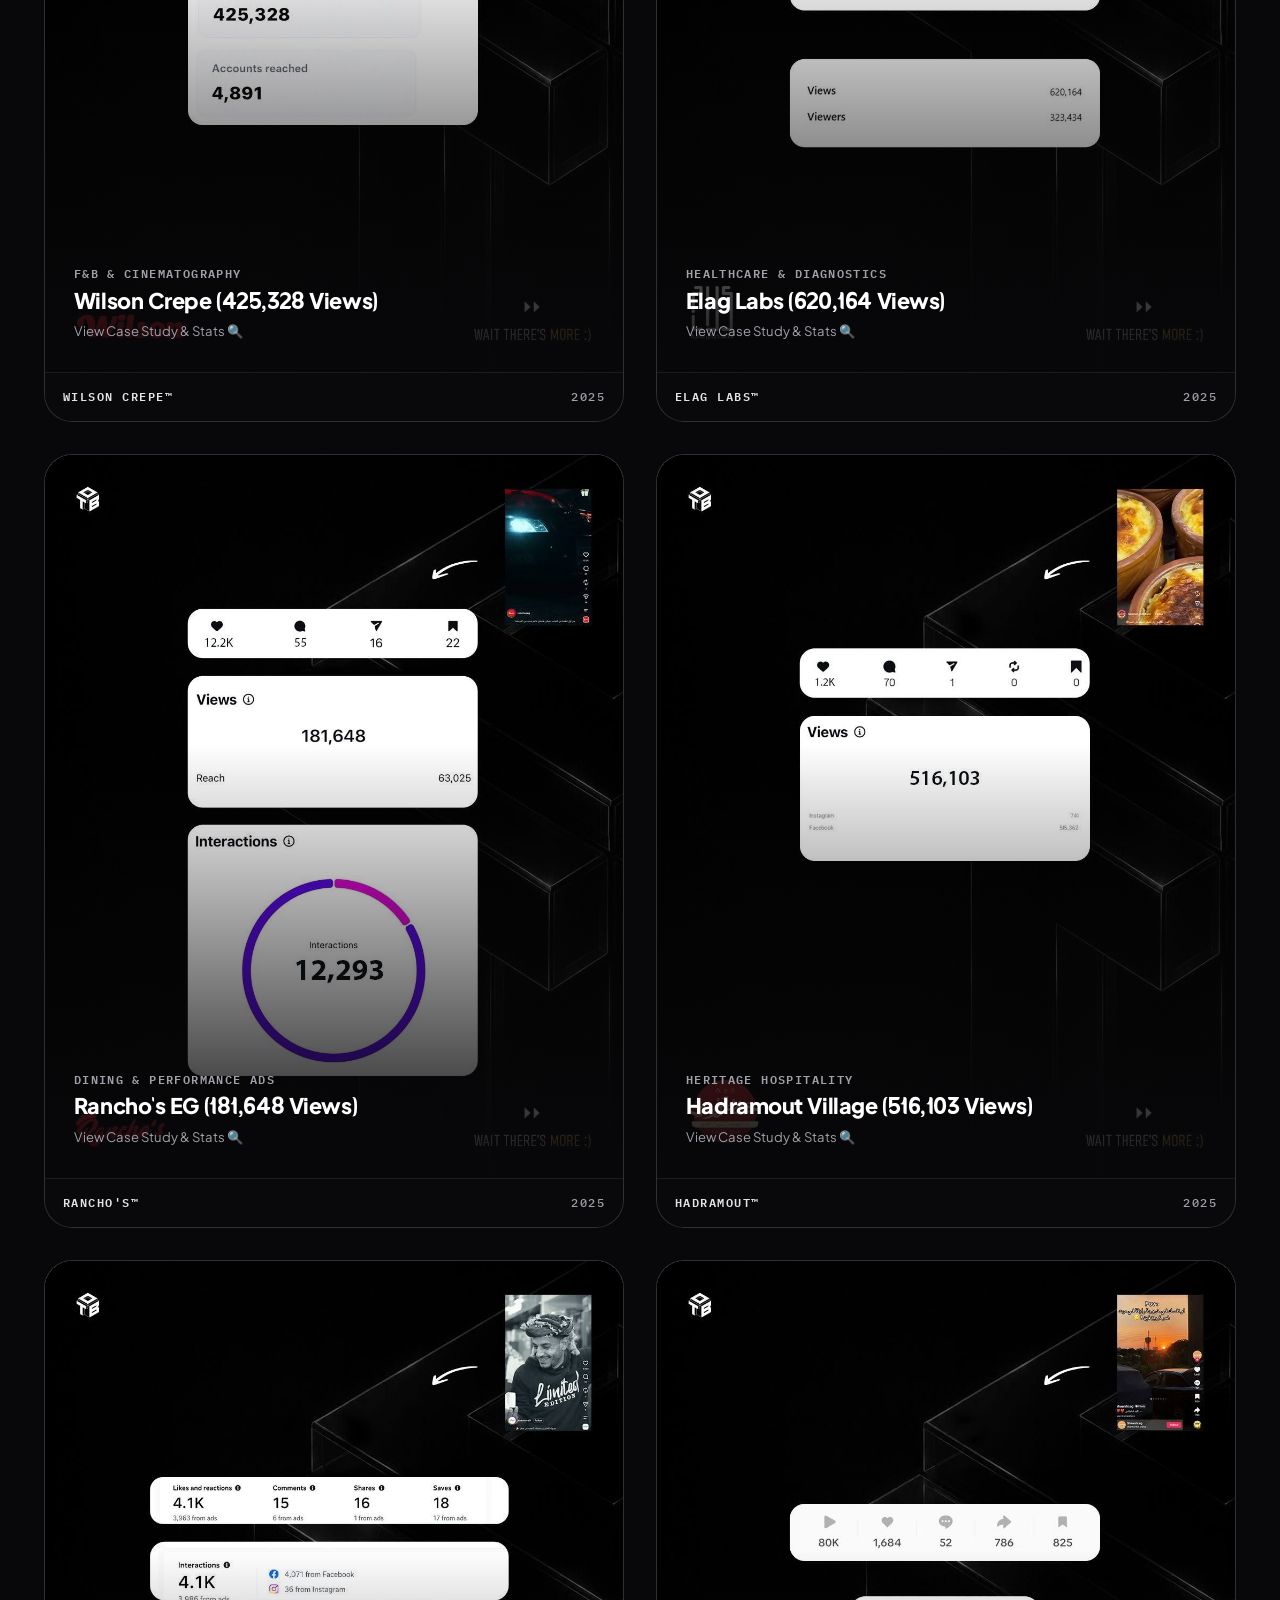
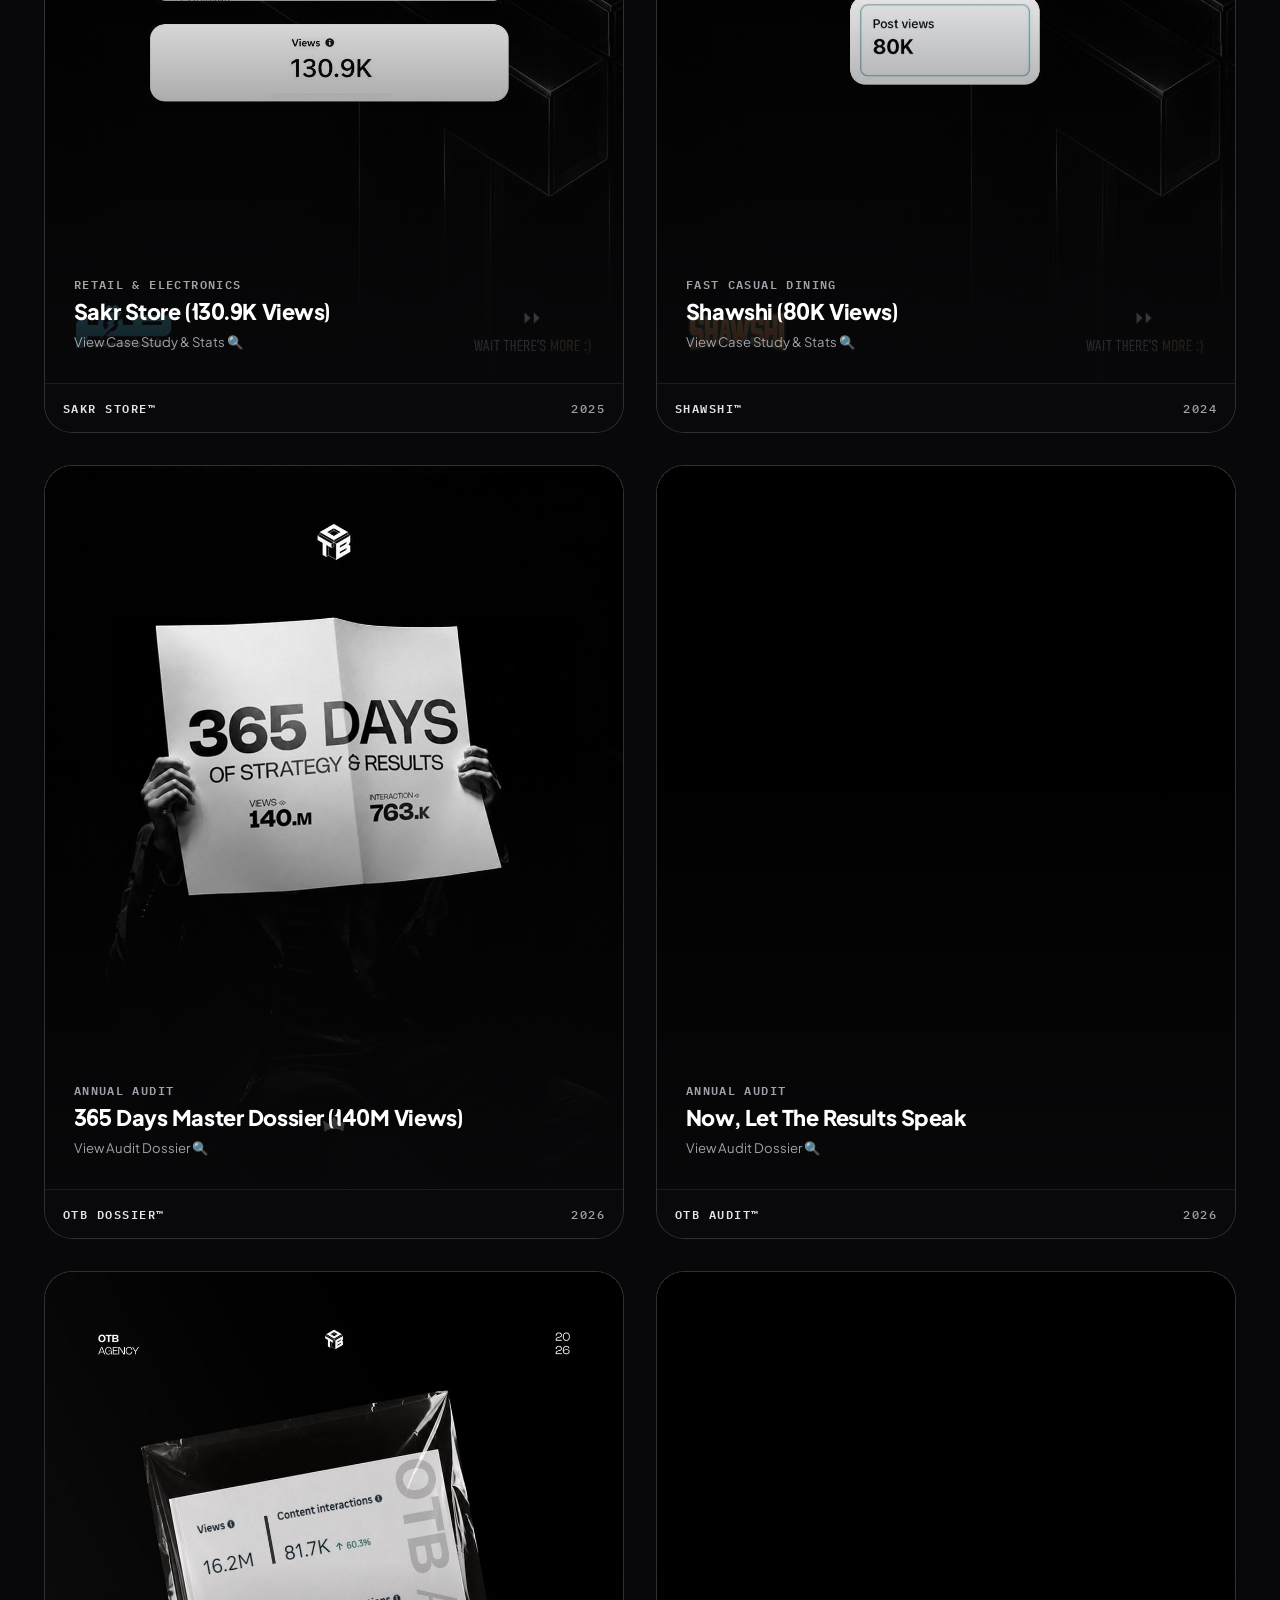
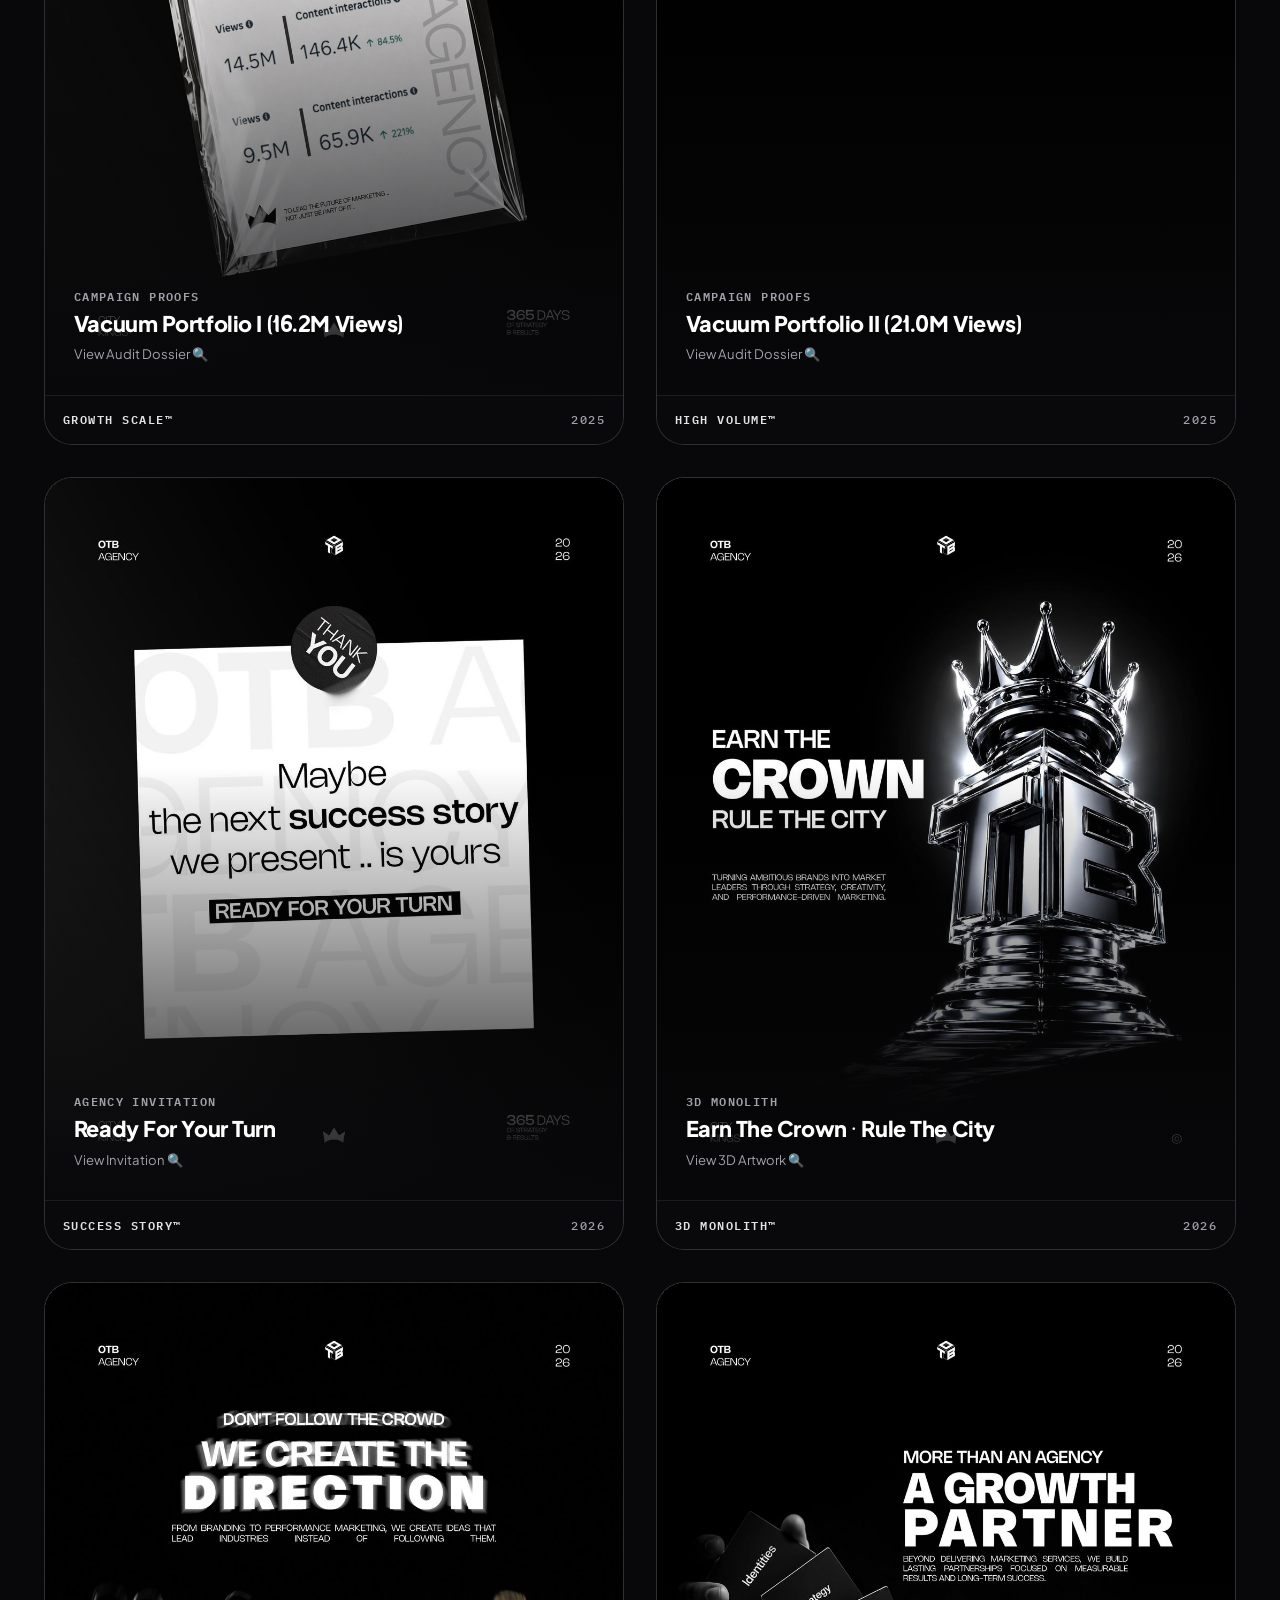
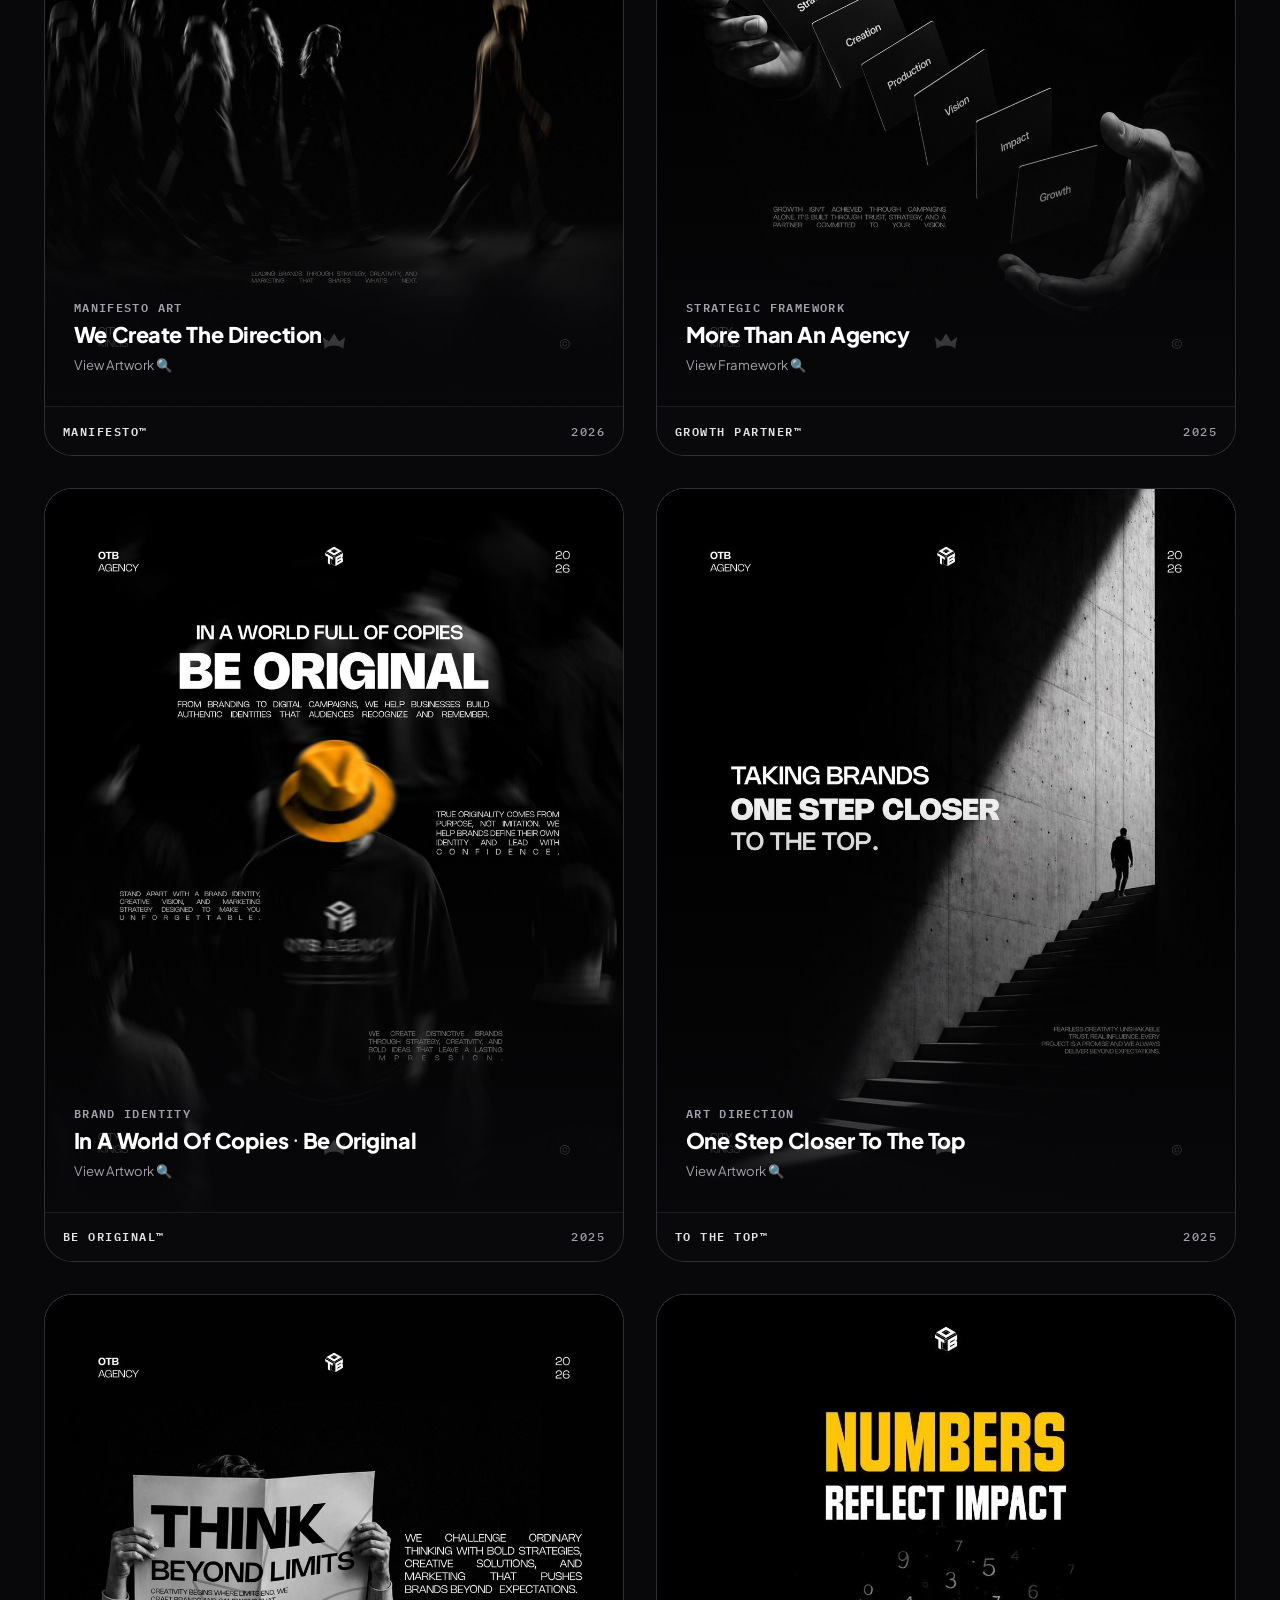
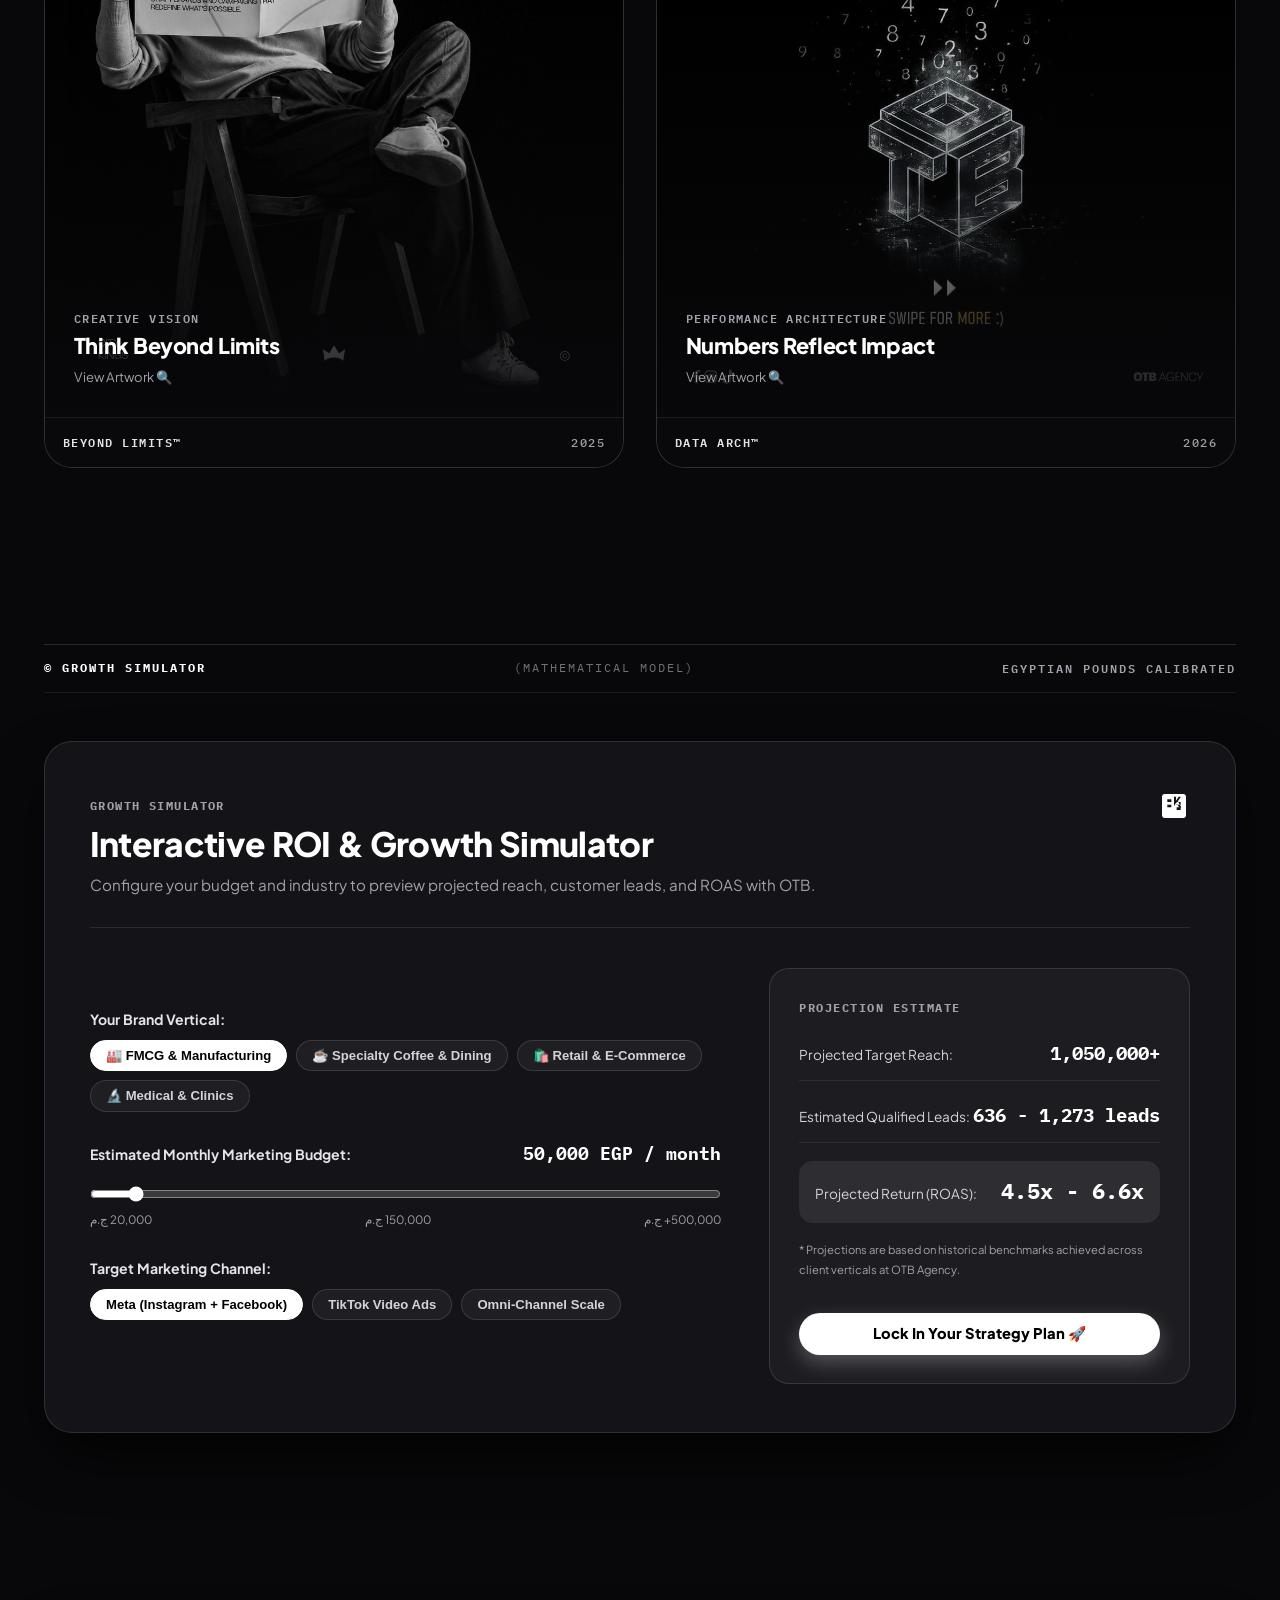
==== commit ecd58985: "perf: add decoding=async to BTS filmstrip media" ====
--- a/index.html
+++ b/index.html
@@ -1223,7 +1223,7 @@
             
             <div class="bts-card">
               <div class="bts-img-box">
-                <img src="assets/images/arabic_portfolio.jpg" alt="Commercial Food Styling and Cinematography" loading="lazy">
+                <img src="assets/images/arabic_portfolio.jpg" alt="Commercial Food Styling and Cinematography" loading="lazy" decoding="async">
                 <div class="bts-overlay font-mono">
                   <span class="bts-tag-pill">SET 01 · FOOD STYLING</span>
                   <span class="bts-res" dir="ltr">4K PRORES 422 HQ</span>
@@ -1237,7 +1237,7 @@
 
             <div class="bts-card">
               <div class="bts-img-box">
-                <img src="assets/images/portfolio1.jpg" alt="Multi-Camera Studio Production" loading="lazy">
+                <img src="assets/images/portfolio1.jpg" alt="Multi-Camera Studio Production" loading="lazy" decoding="async">
                 <div class="bts-overlay font-mono">
                   <span class="bts-tag-pill">SET 02 · CAM RIG</span>
                   <span class="bts-res" dir="ltr">RED DIGITAL CINEMA</span>
@@ -1251,7 +1251,7 @@
 
             <div class="bts-card">
               <div class="bts-img-box">
-                <img src="assets/images/portfolio2.jpg" alt="Color Grading & Post-Production" loading="lazy">
+                <img src="assets/images/portfolio2.jpg" alt="Color Grading & Post-Production" loading="lazy" decoding="async">
                 <div class="bts-overlay font-mono">
                   <span class="bts-tag-pill">SET 03 · COLOR SUITE</span>
                   <span class="bts-res" dir="ltr">DAVINCI RESOLVE COLOR</span>
@@ -1265,7 +1265,7 @@
 
             <div class="bts-card">
               <div class="bts-img-box">
-                <img src="assets/images/otb_official_showcase.jpg" alt="Brand Identity & Packaging Architecture" loading="lazy">
+                <img src="assets/images/otb_official_showcase.jpg" alt="Brand Identity & Packaging Architecture" loading="lazy" decoding="async">
                 <div class="bts-overlay font-mono">
                   <span class="bts-tag-pill">SET 04 · PACKAGING</span>
                   <span class="bts-res" dir="ltr">PHYSICAL PROTOTYPES</span>
@@ -1279,7 +1279,7 @@
 
             <div class="bts-card">
               <div class="bts-img-box">
-                <img src="assets/images/hero.jpg" alt="Executive Strategy & Performance War Room" loading="lazy">
+                <img src="assets/images/hero.jpg" alt="Executive Strategy & Performance War Room" loading="lazy" decoding="async">
                 <div class="bts-overlay font-mono">
                   <span class="bts-tag-pill">SET 05 · WAR ROOM</span>
                   <span class="bts-res" dir="ltr">CORELINK CRM LIVE</span>
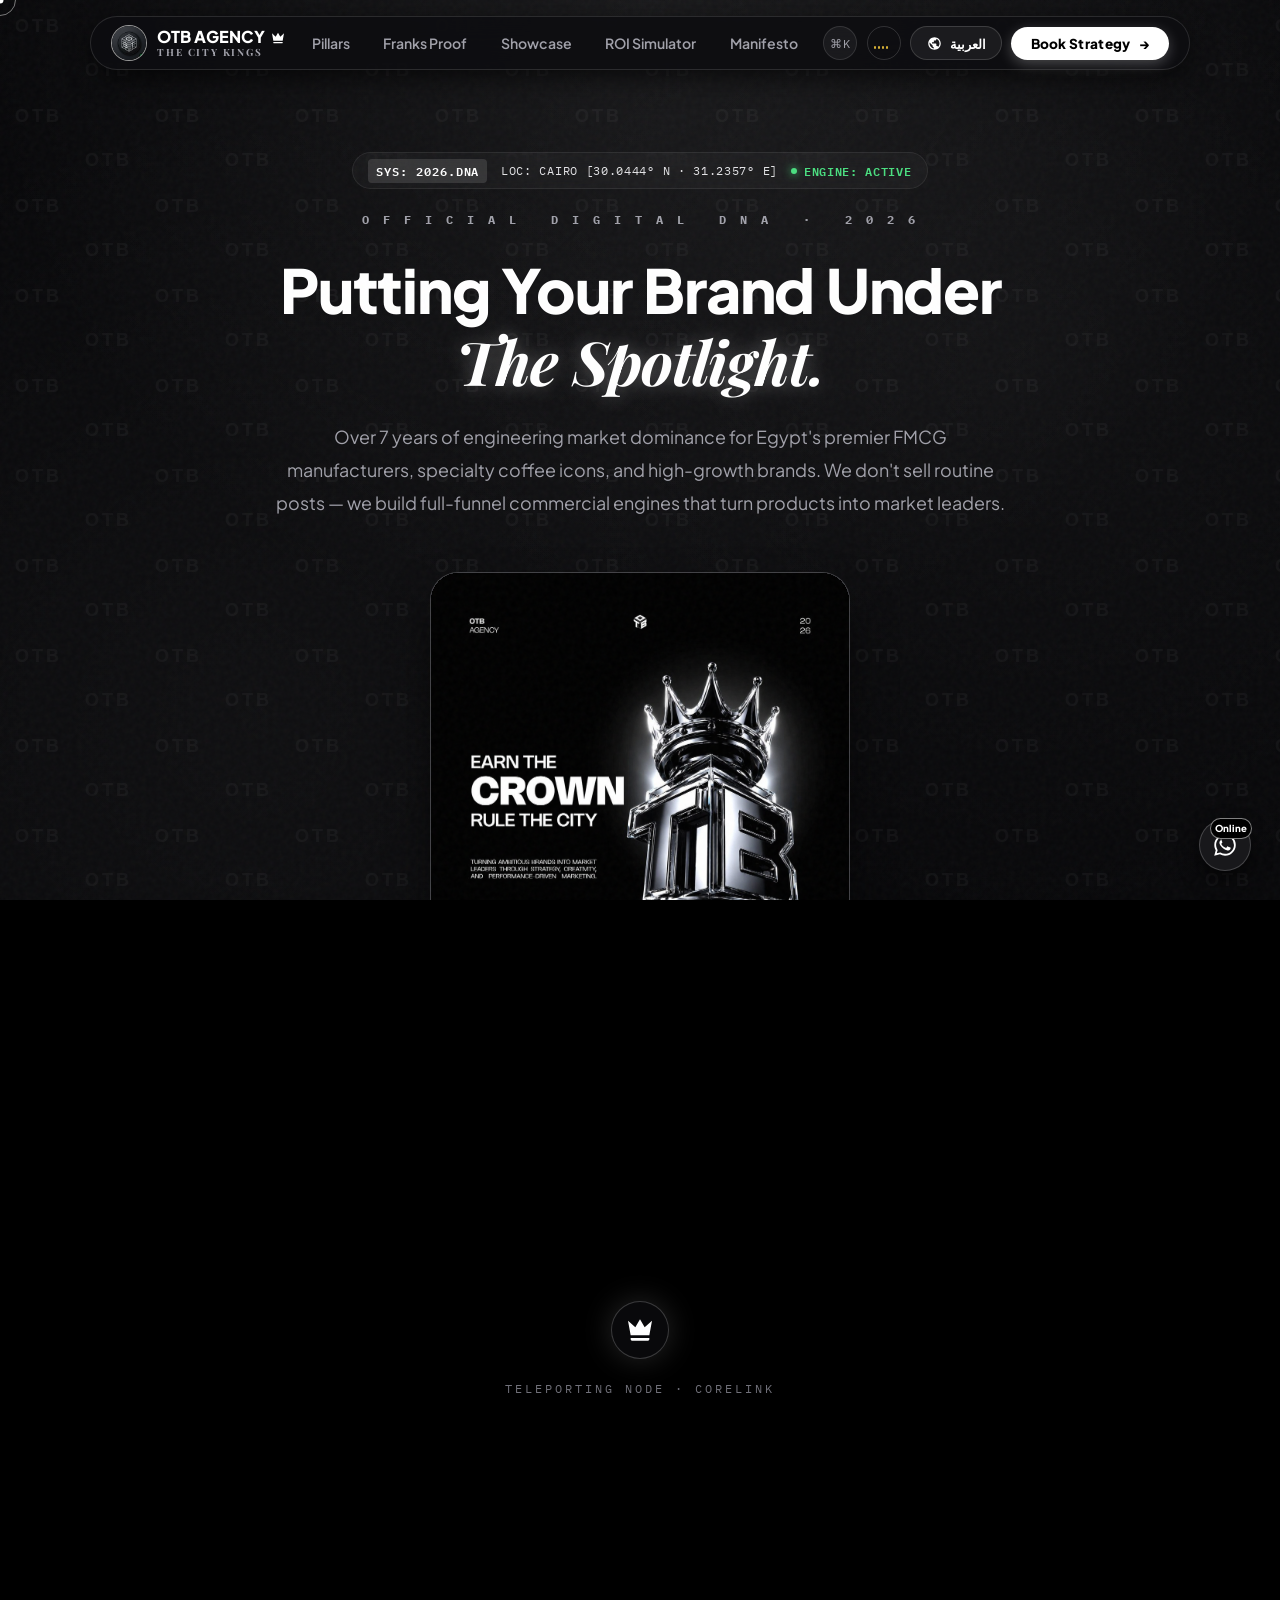
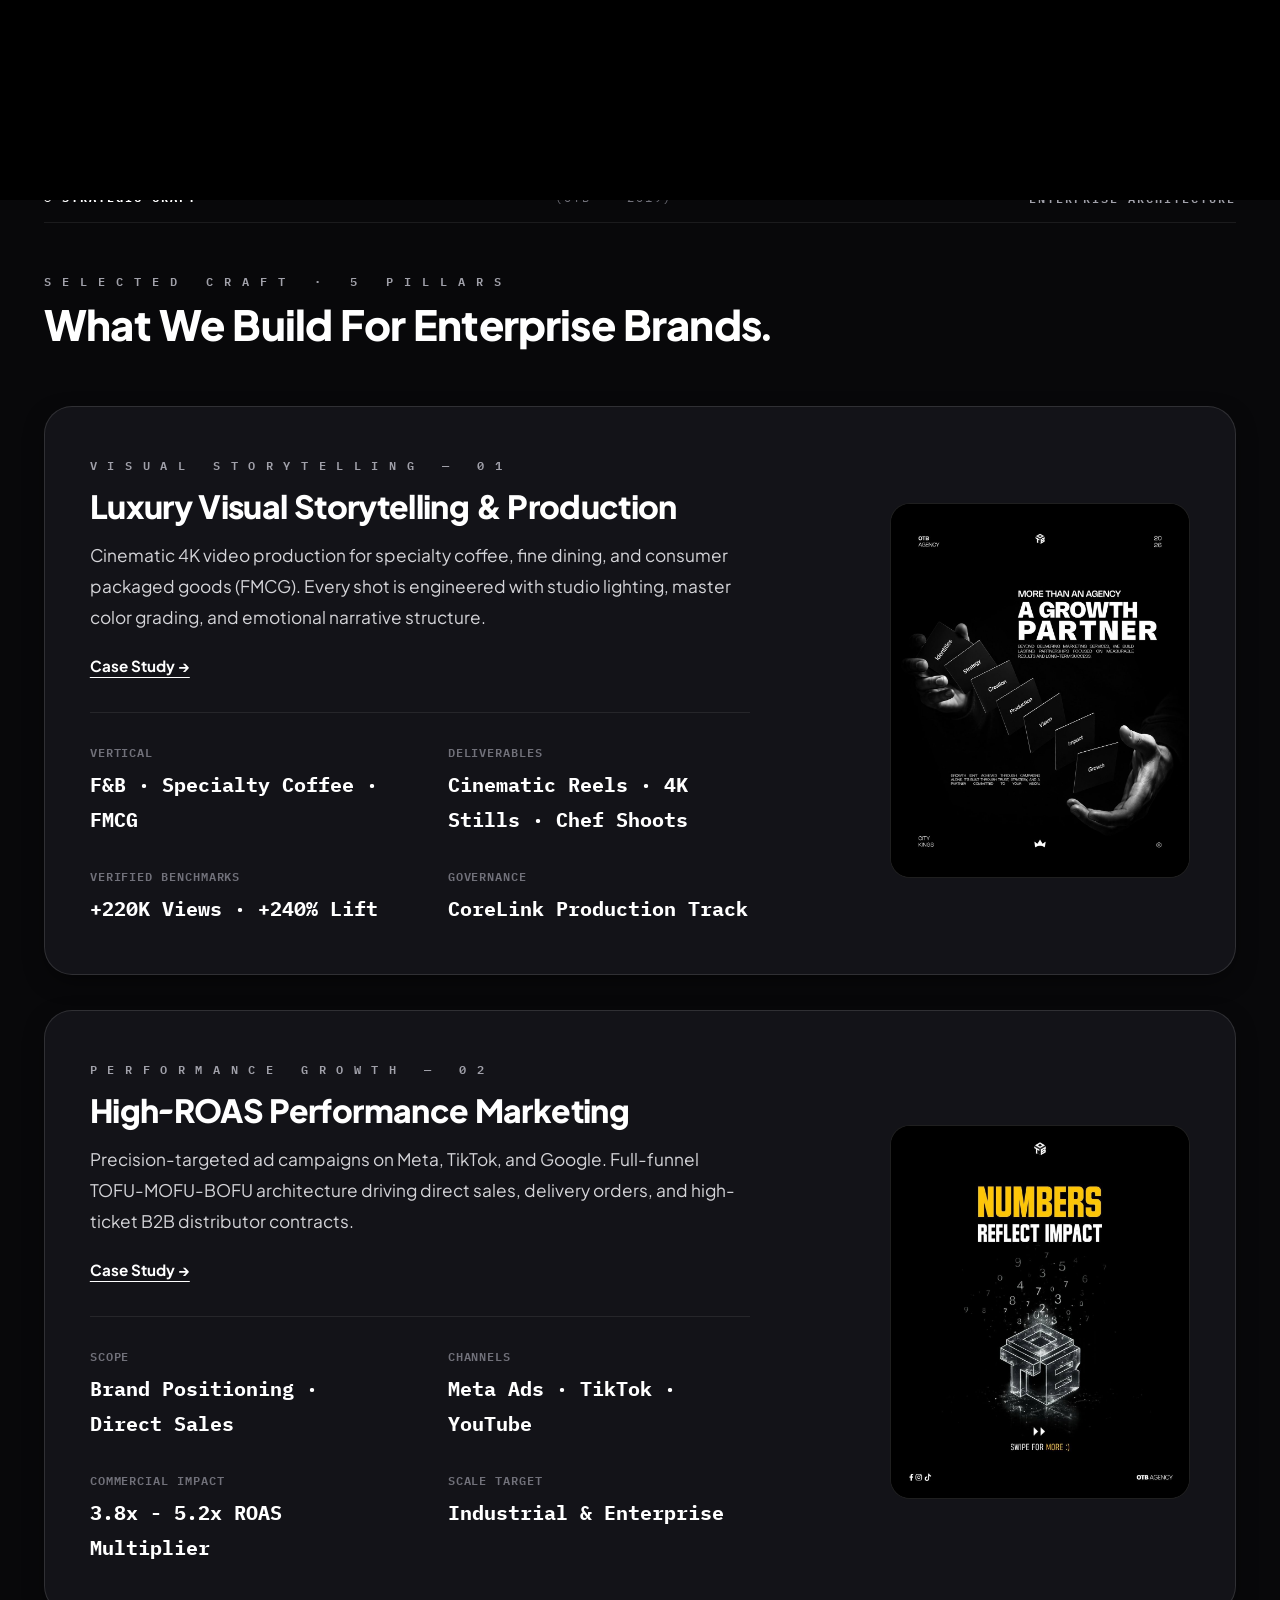
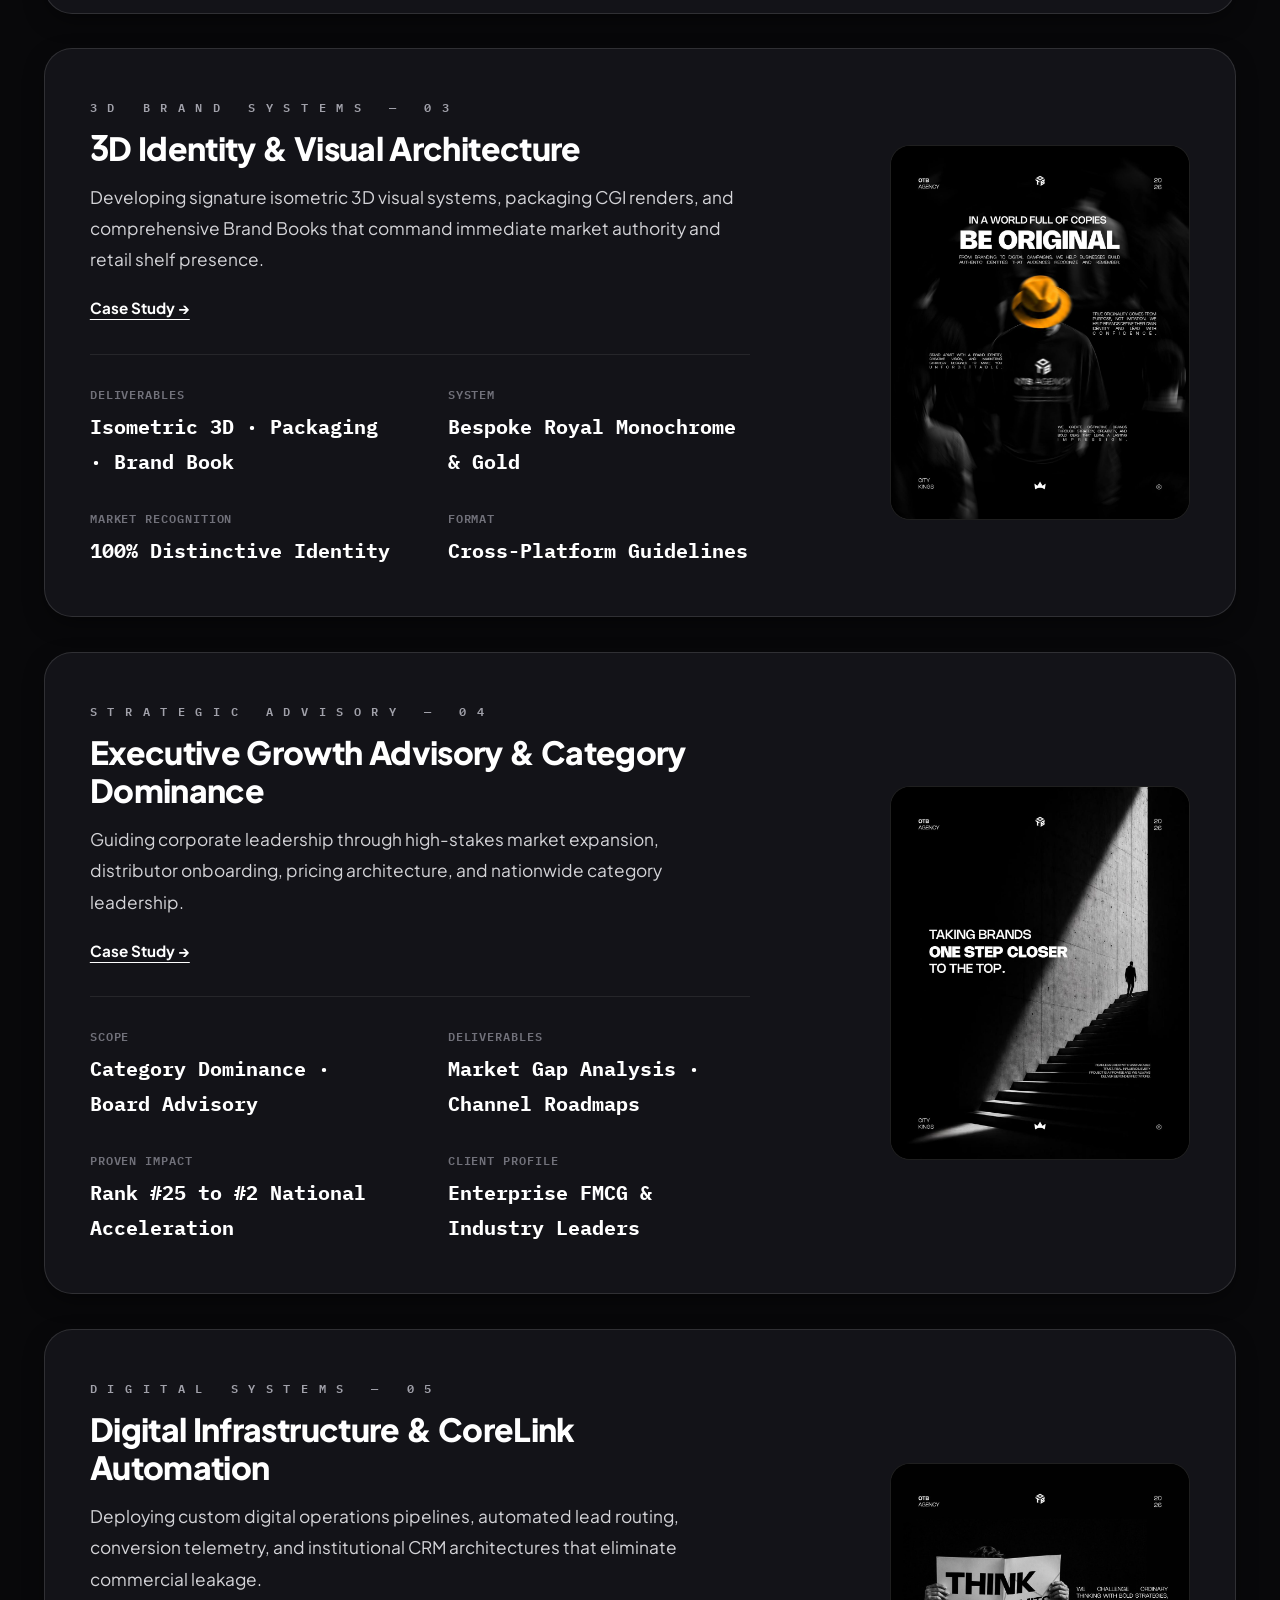
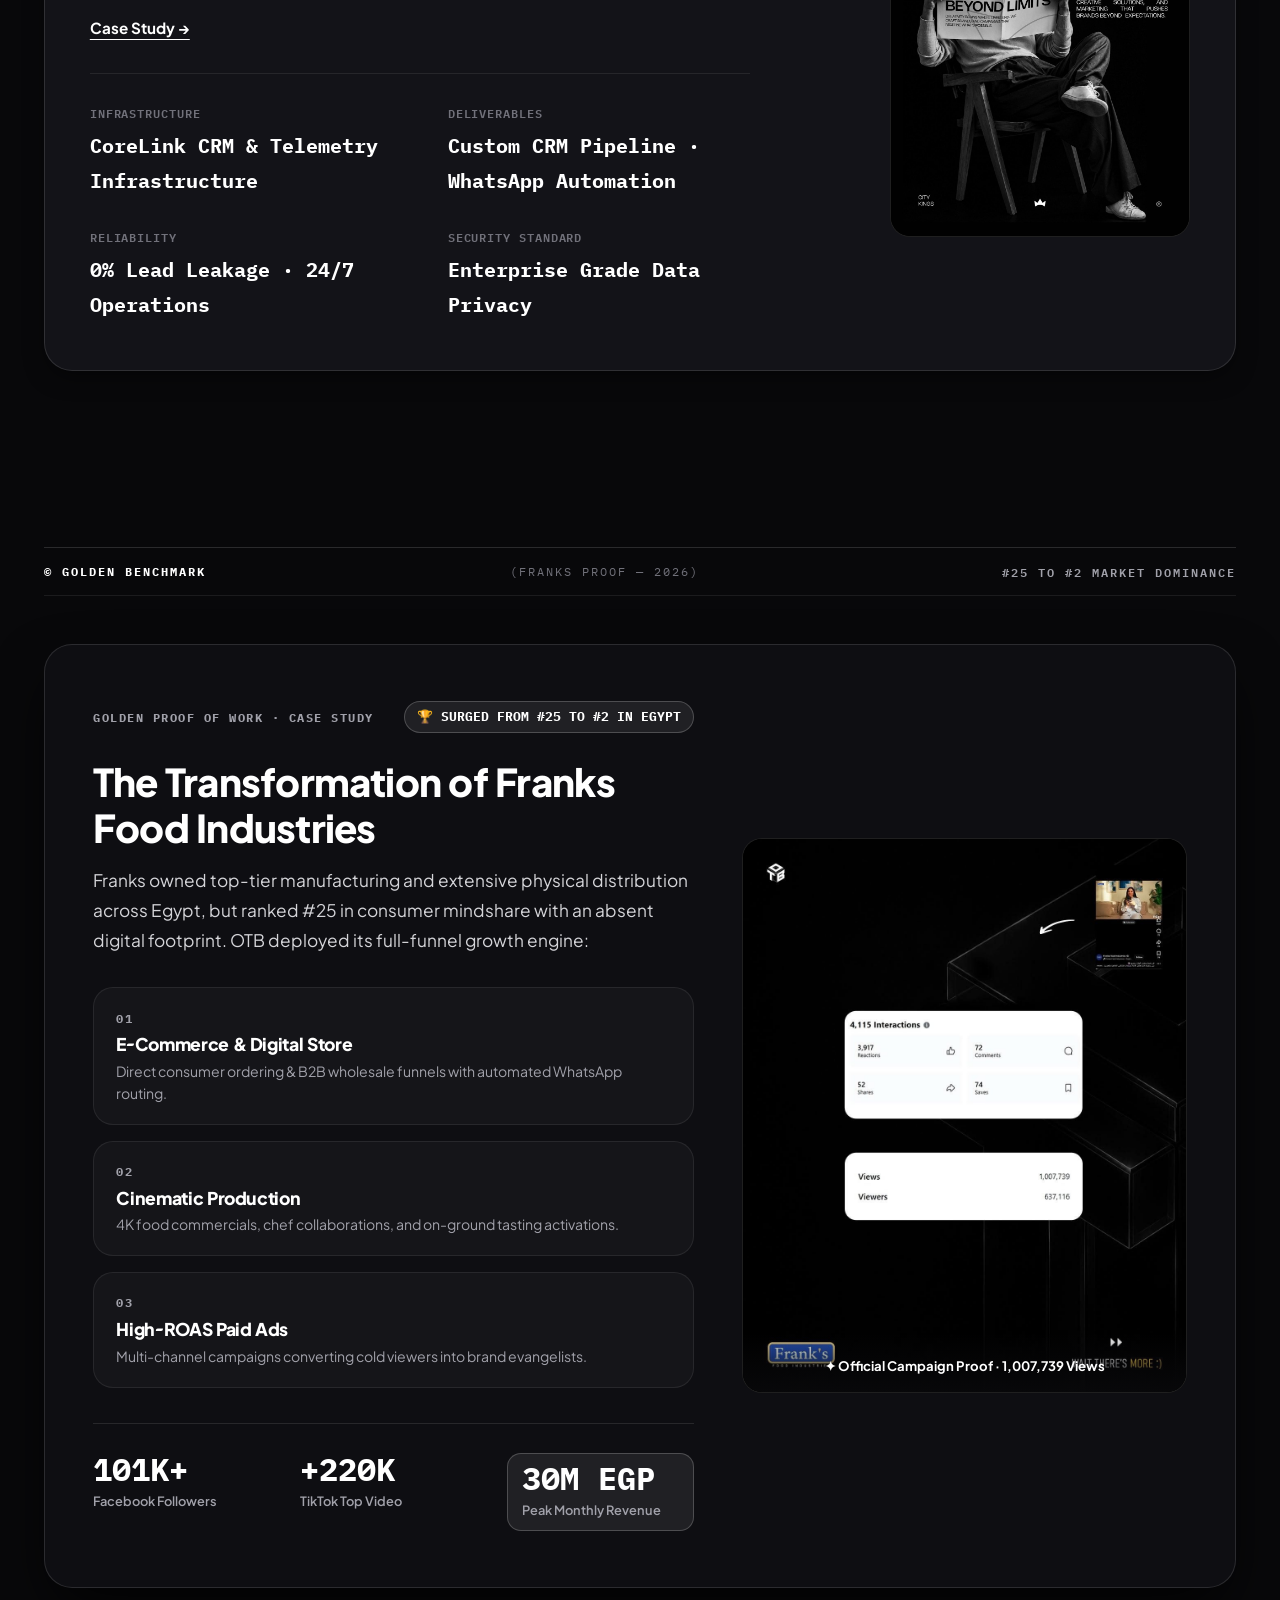
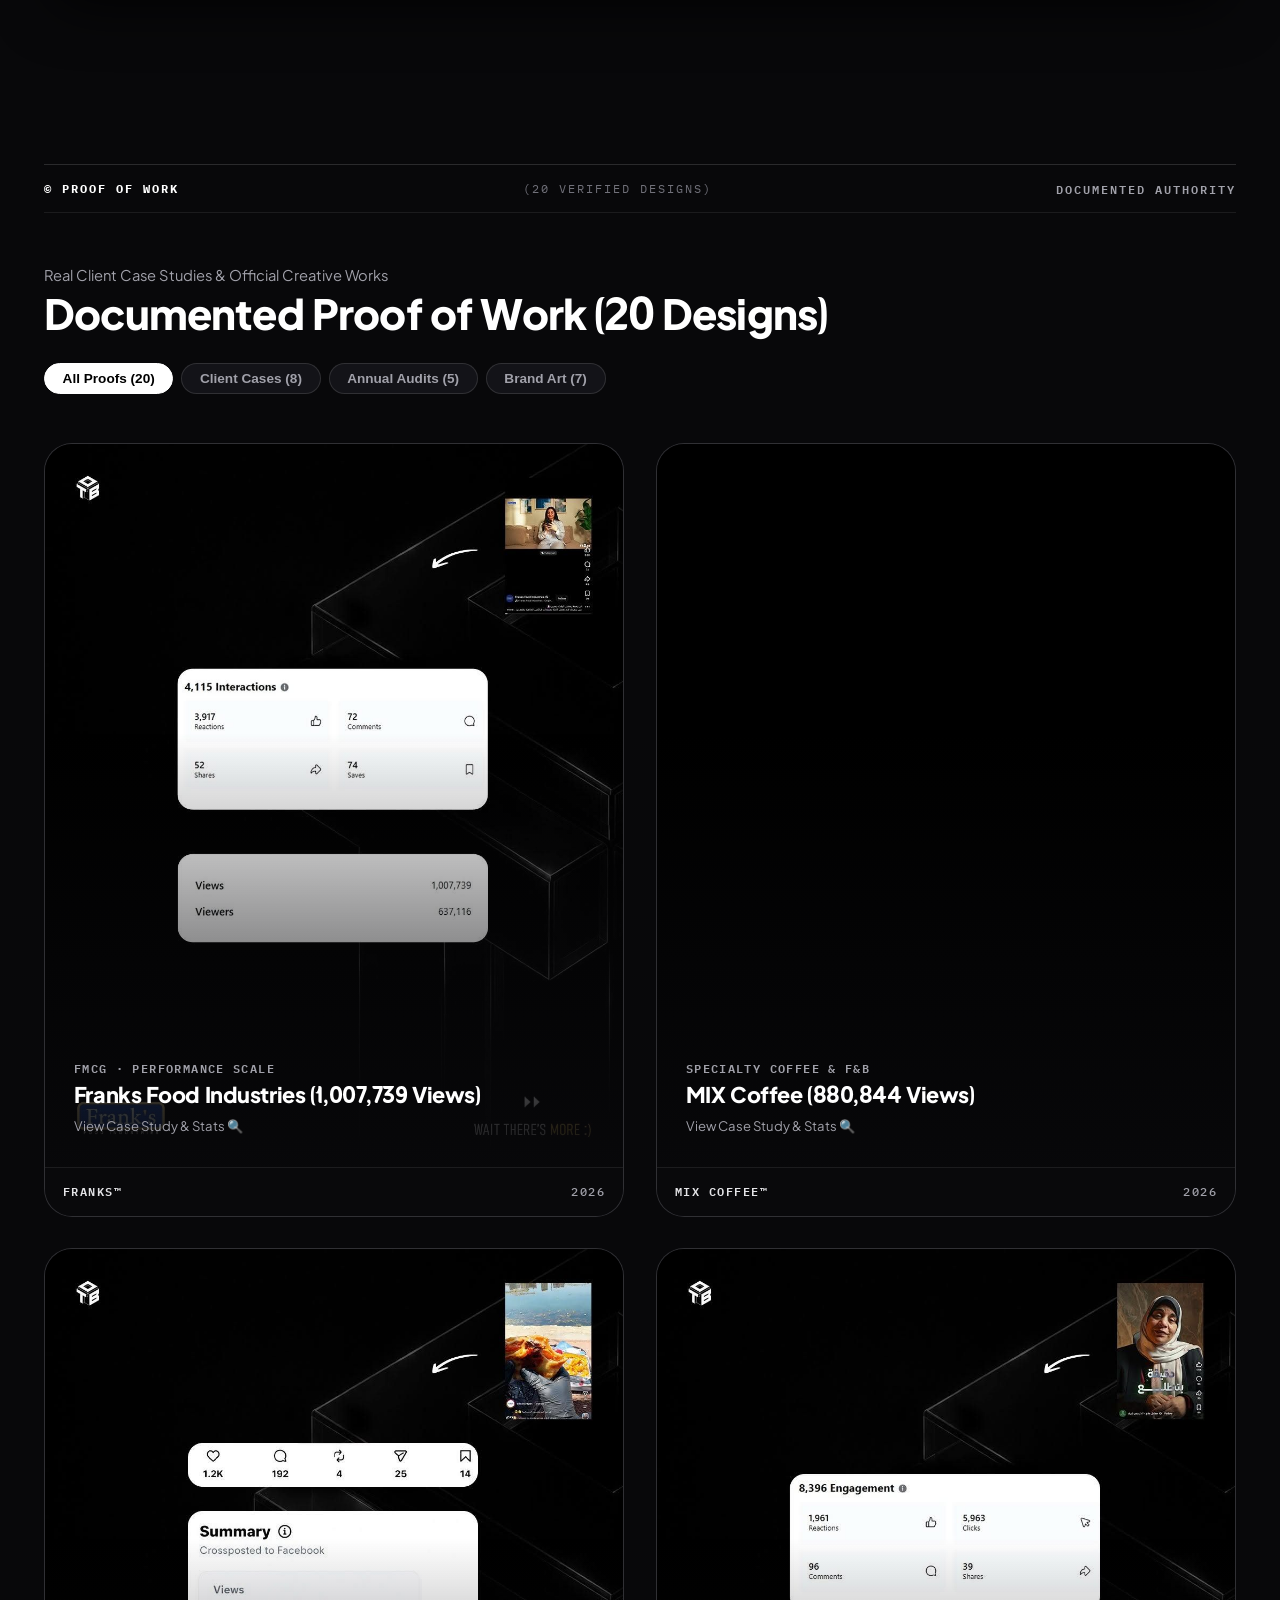
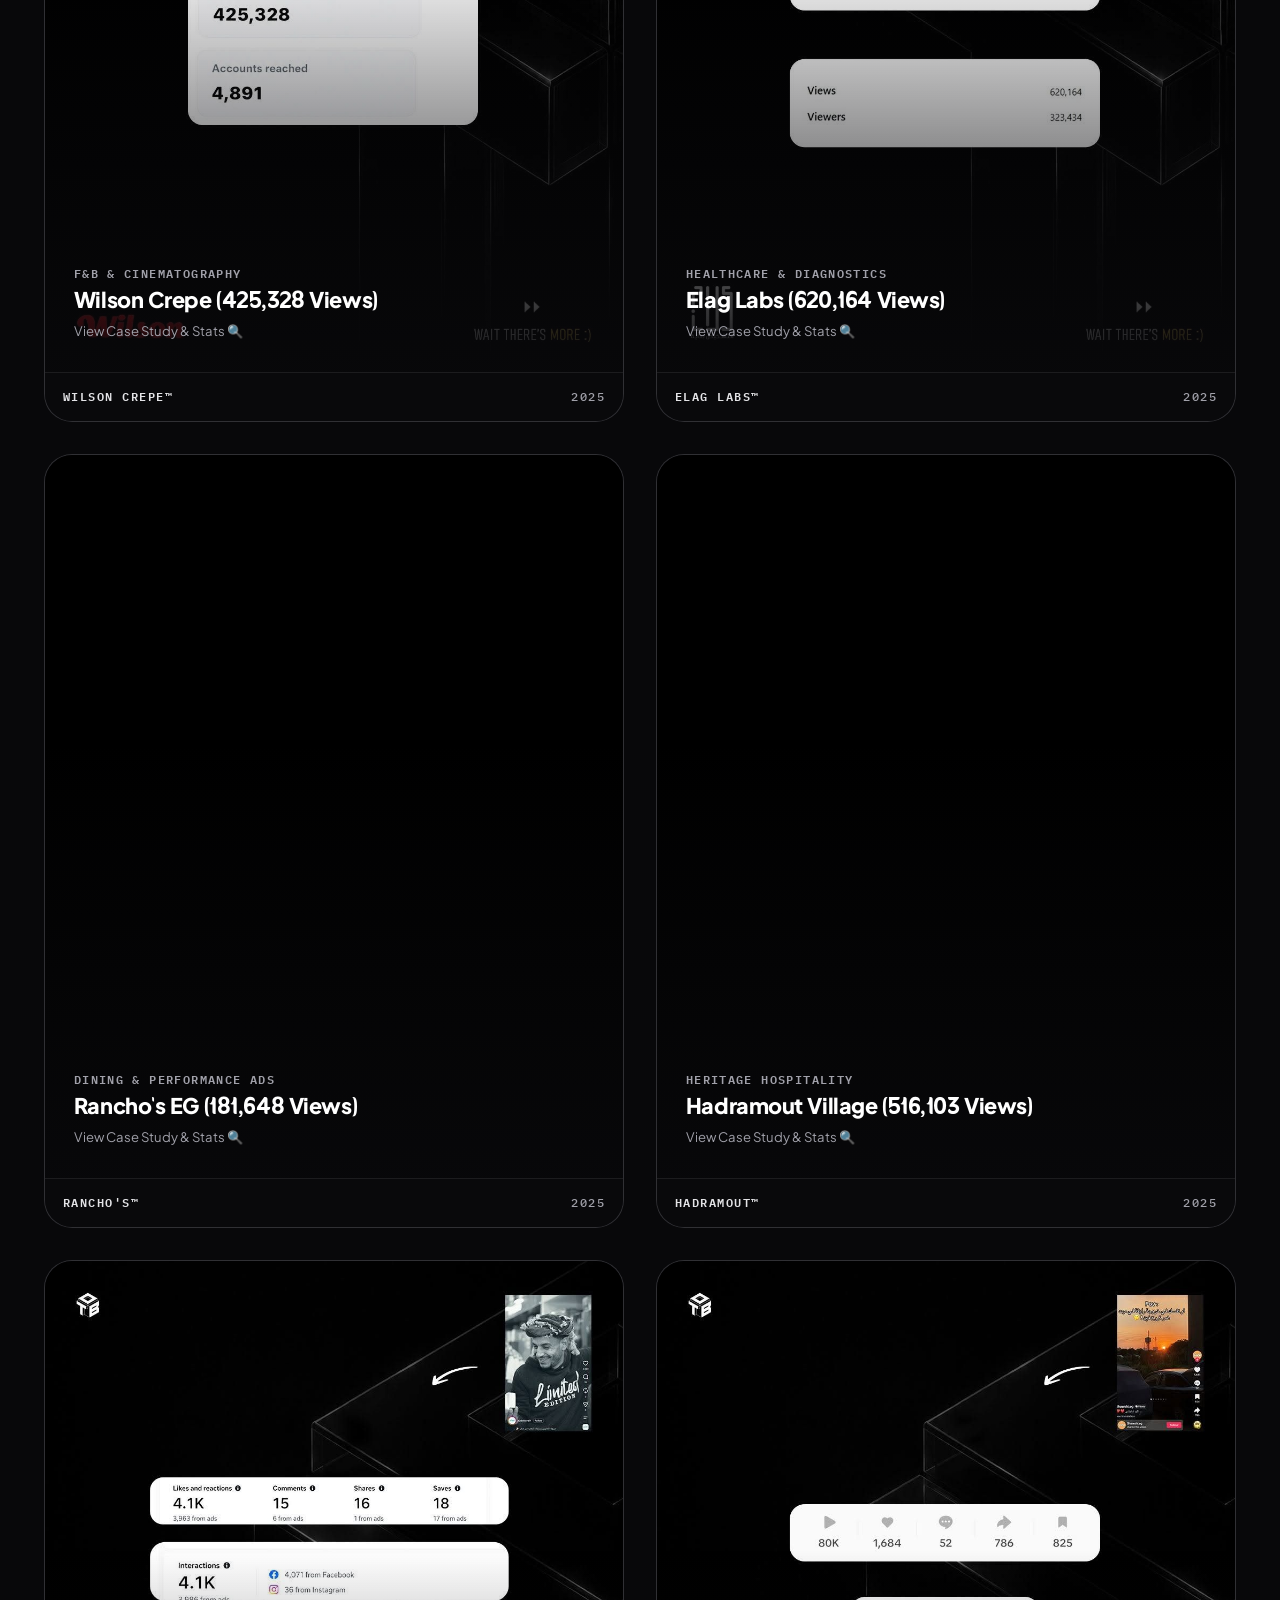
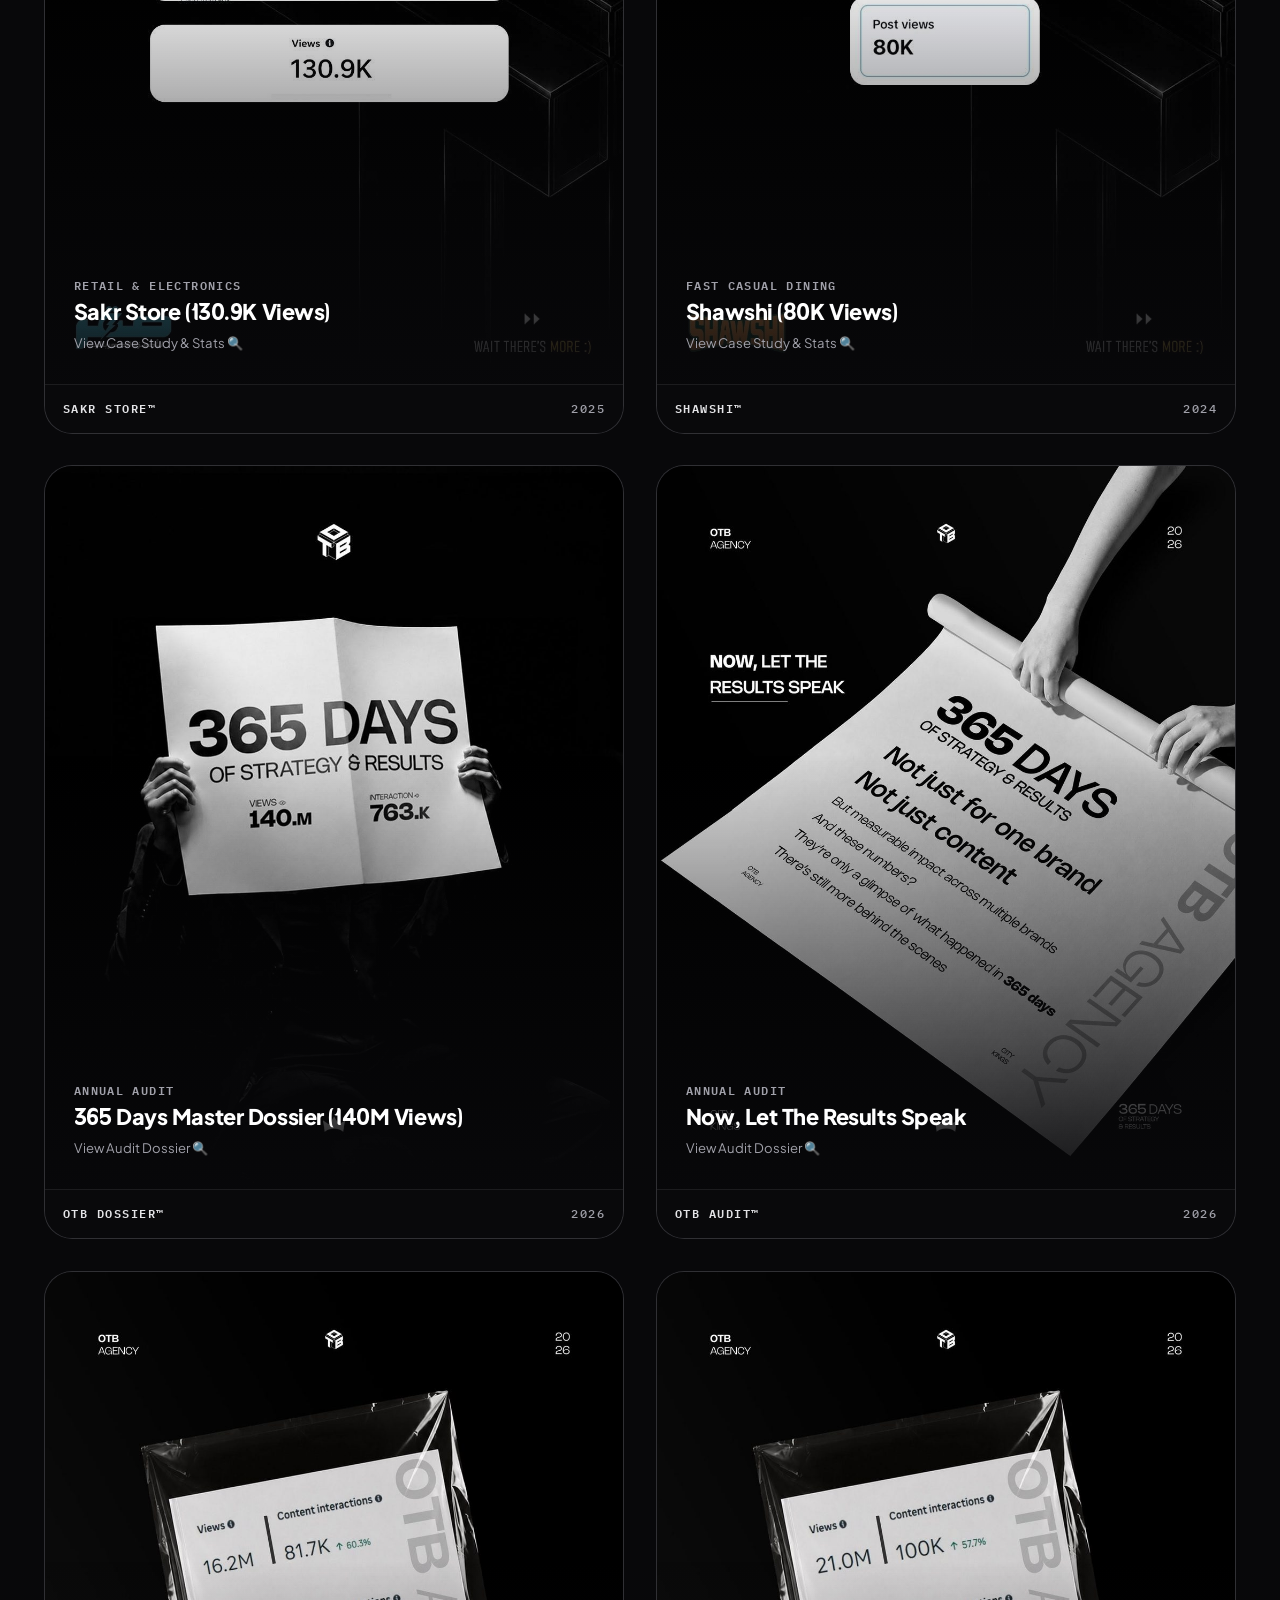
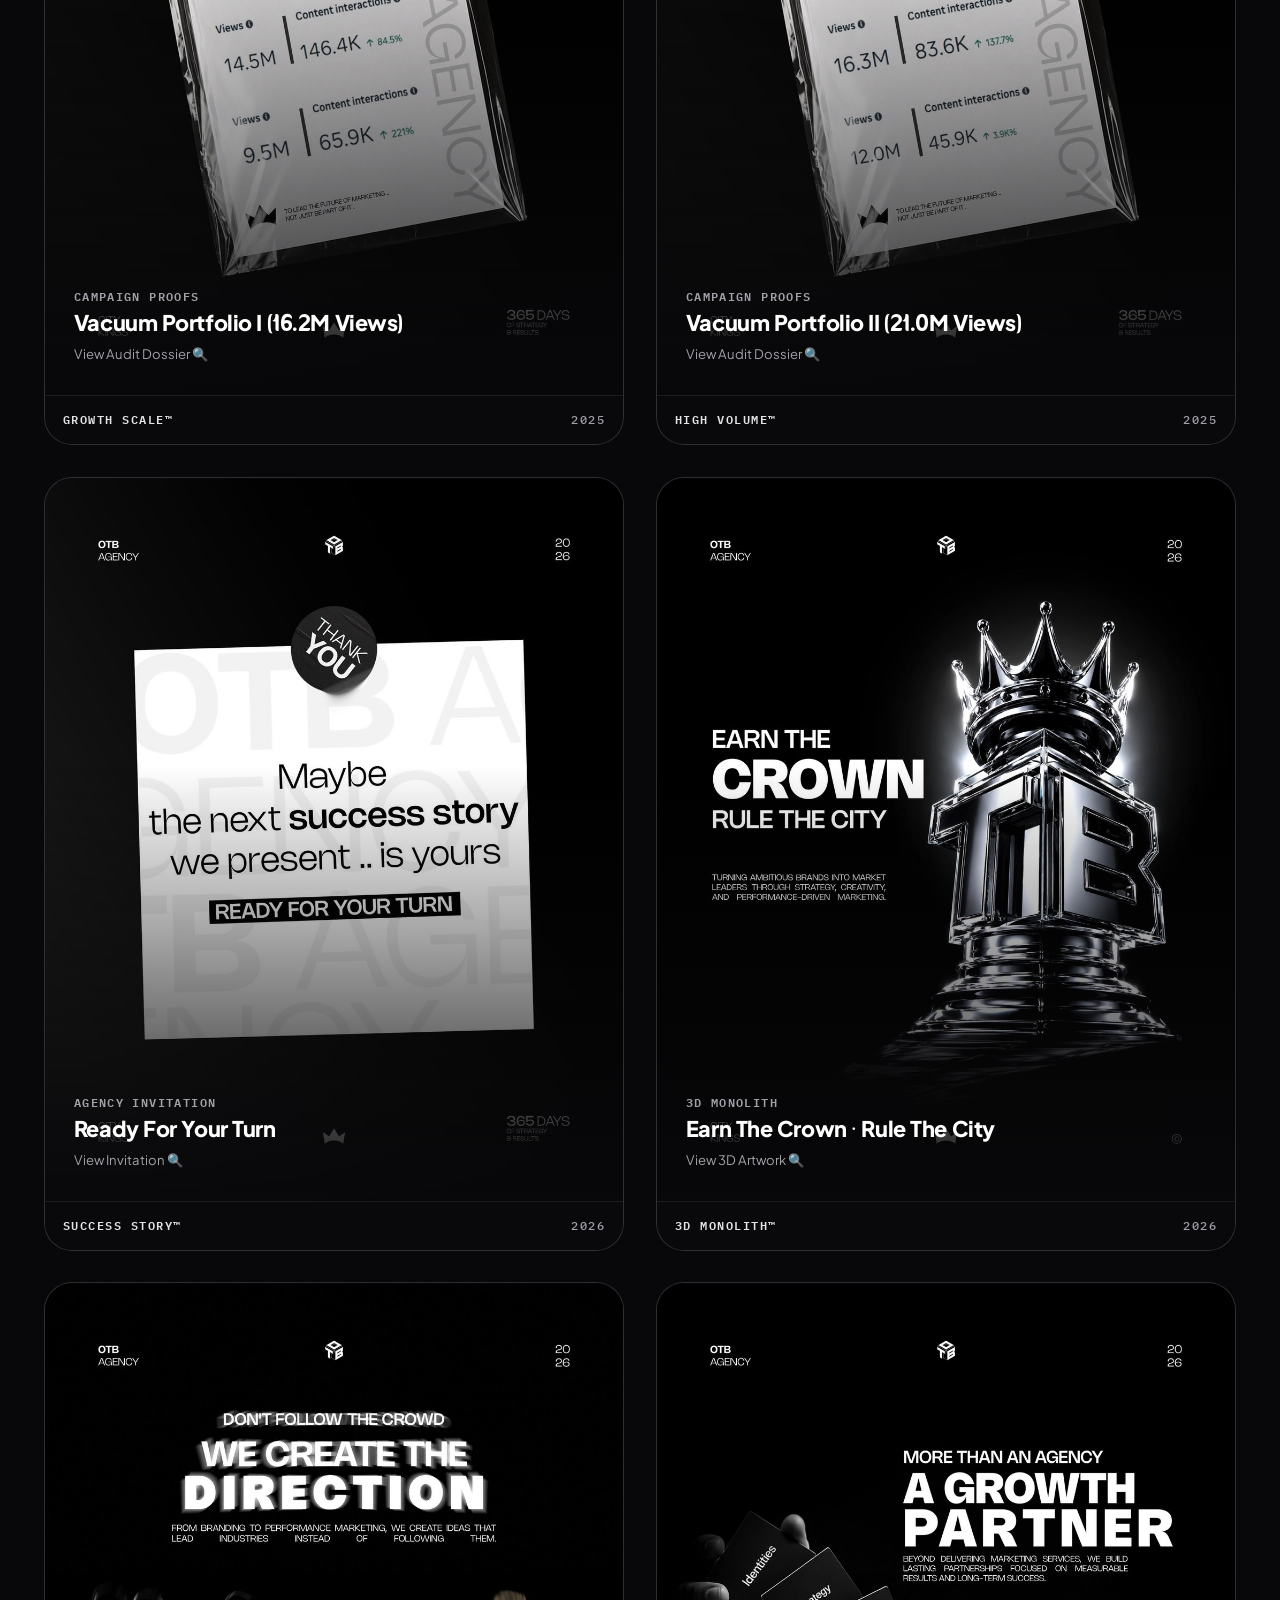
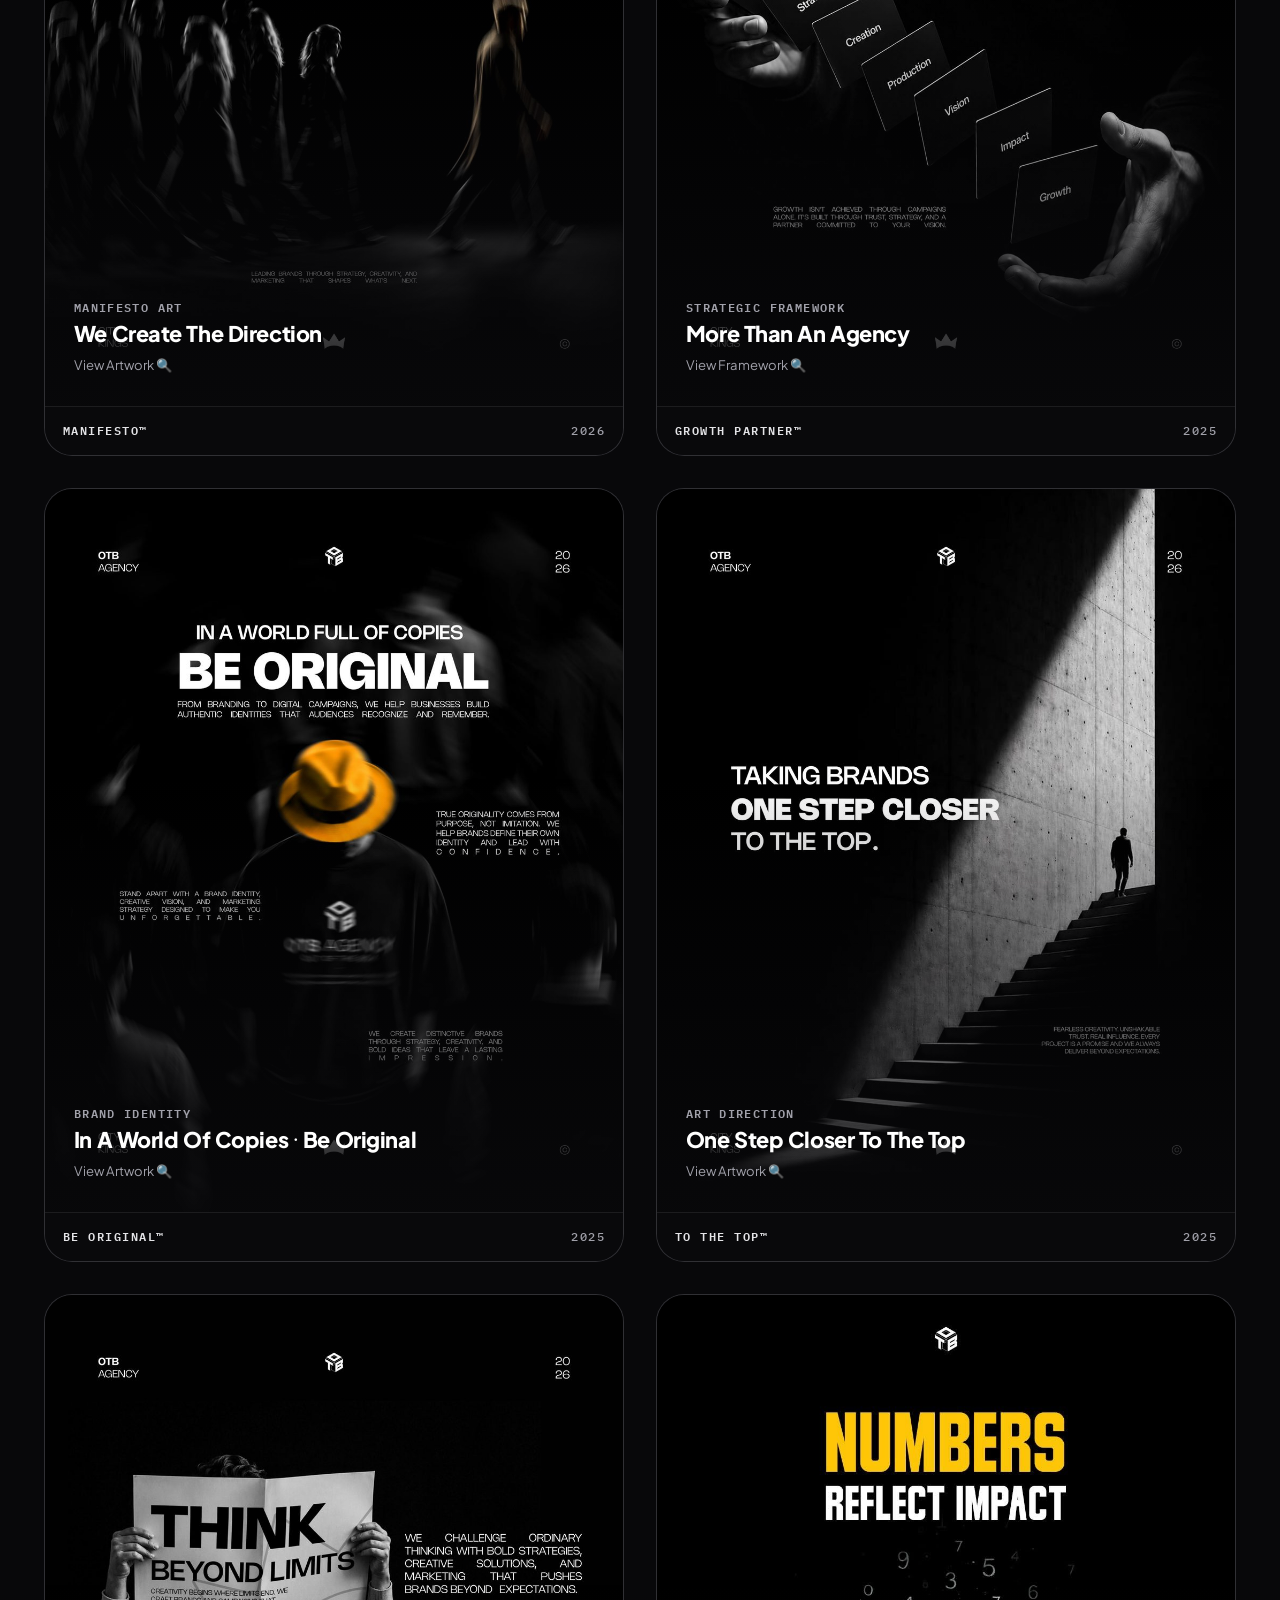
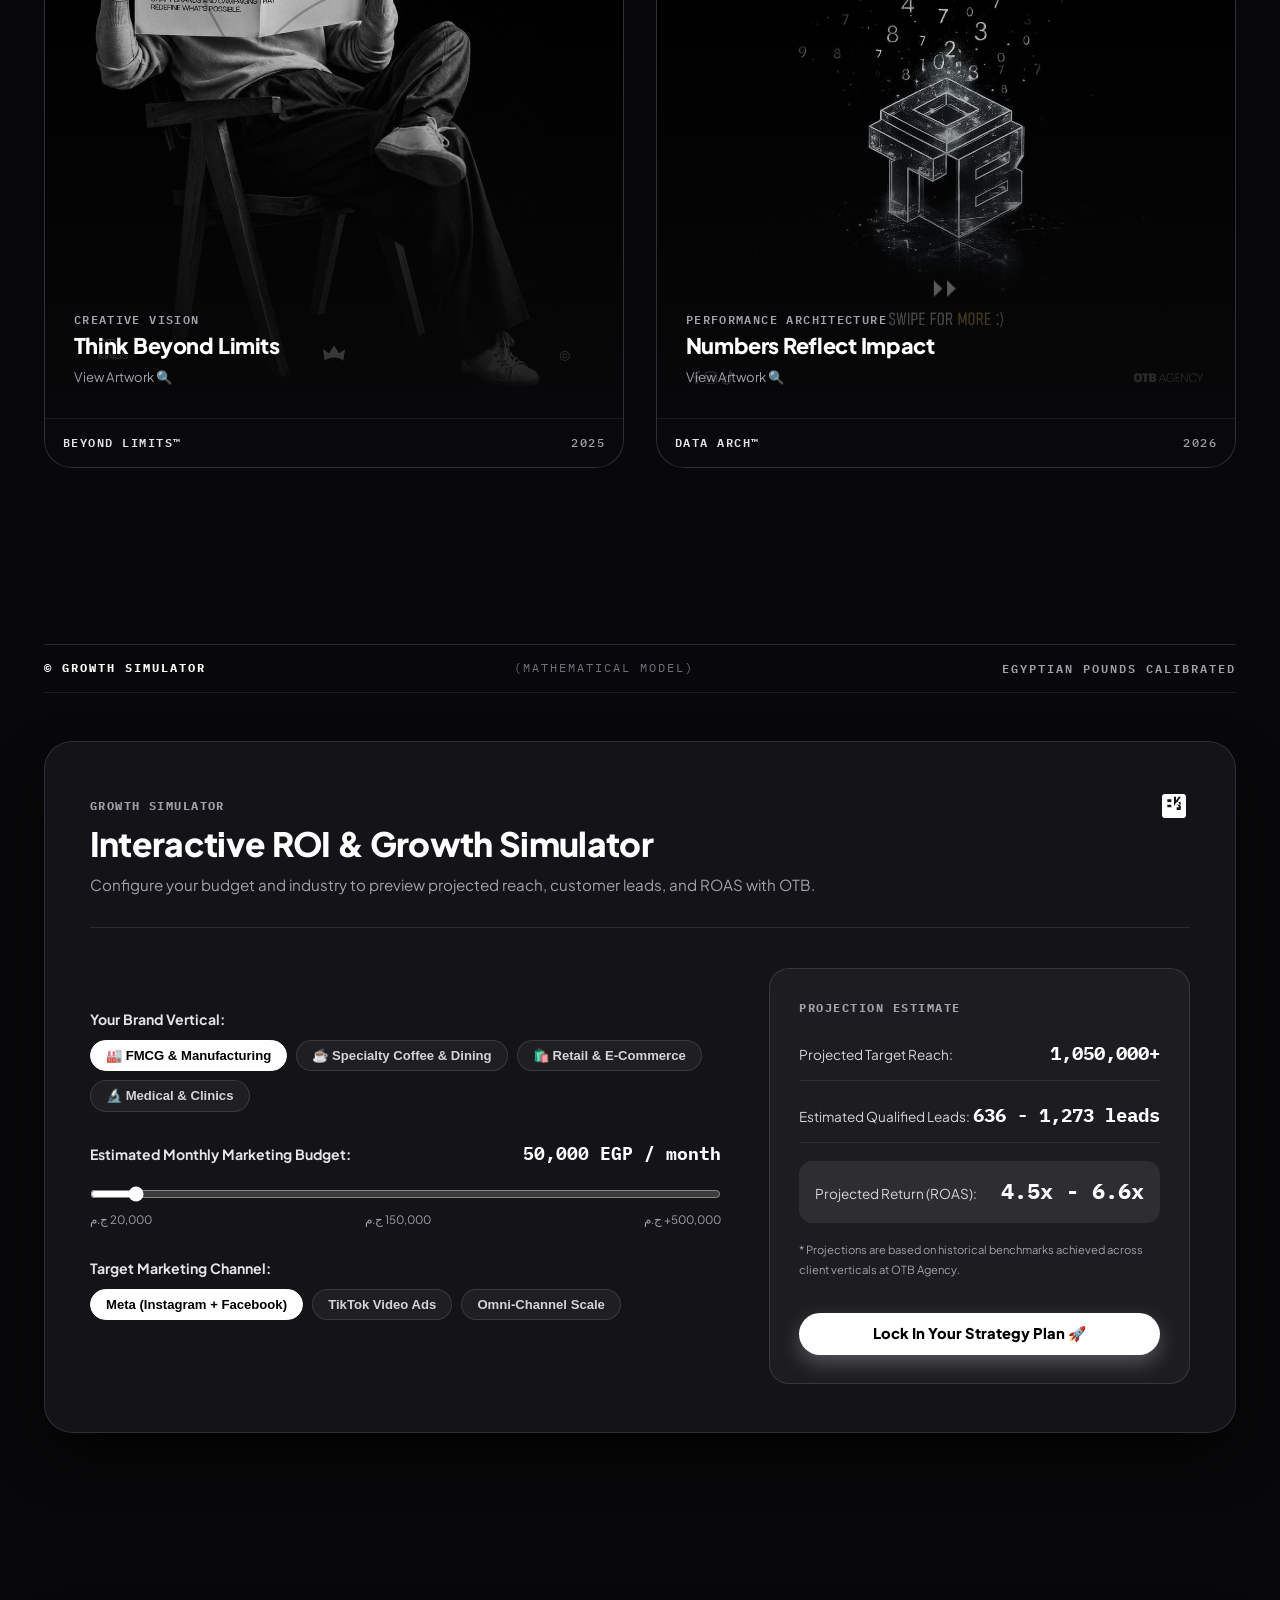
==== commit 17dd2cfc: "feat(pinnacle): elevate platform to 100% Awwwards standard - Executive Command Palette (CMD+K / Quic" ====
--- a/index.html
+++ b/index.html
@@ -142,6 +142,21 @@
 </head>
 <body>
 
+  <!-- Analog Film Grain & Luxury Noise Overlay -->
+  <div class="film-grain-overlay" aria-hidden="true"></div>
+
+  <!-- Page Transition Curtain Engine -->
+  <div class="page-transition-curtain" id="pageTransitionCurtain" aria-hidden="true">
+    <div class="curtain-inner">
+      <div class="curtain-crown-wrap">
+        <svg viewBox="0 0 24 24" width="32" height="32" fill="#FFFFFF">
+          <path d="M5 16L3 5l5.5 5L12 4l3.5 6L21 5l-2 11H5zm14 3c0 .6-.4 1-1 1H6c-.6 0-1-.4-1-1v-1h14v1z"/>
+        </svg>
+      </div>
+      <span class="curtain-telemetry font-mono">TELEPORTING NODE · CORELINK</span>
+    </div>
+  </div>
+
   <!-- ==========================================================================
        CINEMATIC PRELOADER & CURTAIN REVEAL (Longeblack Aesthetic)
        ========================================================================== -->
@@ -212,8 +227,19 @@
       <!-- Right Action Cluster (Audio, Lang Switcher, CTA & Mobile Hamburger) -->
       <div class="nav-actions">
         
-        <!-- Tactile Sound Toggle -->
-        <button class="nav-icon-btn" id="soundToggleBtn" aria-label="Toggle Sound Effects" title="Sound Effects">
+        <!-- Quick Command Palette Trigger (CMD+K) -->
+        <button class="nav-icon-btn cmd-palette-trigger font-mono" id="cmdPaletteBtn" aria-label="Open Command Palette" title="Executive Command Palette (Press ⌘K / K)">
+          <span>⌘K</span>
+        </button>
+
+        <!-- Tactile Sound Toggle with Live Equalizer -->
+        <button class="nav-icon-btn sound-toggle-btn" id="soundToggleBtn" aria-label="Toggle Sound Effects" title="Web Audio Synthesizer">
+          <div class="sound-eq-visualizer" id="soundEqVisualizer" aria-hidden="true">
+            <span class="eq-bar eq-b1"></span>
+            <span class="eq-bar eq-b2"></span>
+            <span class="eq-bar eq-b3"></span>
+            <span class="eq-bar eq-b4"></span>
+          </div>
           <svg class="sound-icon-on" viewBox="0 0 24 24" width="16" height="16" fill="currentColor">
             <path d="M3 9v6h4l5 5V4L7 9H3zm13.5 3c0-1.77-1.02-3.29-2.5-4.03v8.05c1.48-.73 2.5-2.25 2.5-4.02zM14 3.23v2.06c2.89.86 5 3.54 5 6.71s-2.11 5.85-5 6.71v2.06c4.01-.91 7-4.49 7-8.77s-2.99-7.86-7-8.77z"/>
           </svg>
@@ -306,6 +332,7 @@
         <div class="hero-monolith-box reveal-on-scroll reveal-delay-2" id="heroMonolithBox" onclick="openLightboxForImage('Designs/773995749_18181423747413165_4138231920701878094_n.jpg', 'Earn The Crown · Rule The City', '3D Brand Monolith · 2026', 'OTB Official Monolith', 'Turning ambitious brands into market leaders through strategy, creativity, and performance-driven marketing.')" role="button" tabindex="0" title="Click to expand 3D Monolith Showcase" aria-label="Interactive 3D Chrome Monolith">
           <div class="hero-monolith-inner">
             <div class="hero-monolith-glare"></div>
+            <div class="hero-monolith-chroma" aria-hidden="true"></div>
             <img src="Designs/773995749_18181423747413165_4138231920701878094_n.jpg" alt="OTB Agency 3D Chrome Crown Monolith" class="hero-monolith-img" fetchpriority="high" decoding="async">
             <div class="hero-monolith-badge font-mono">
               <span>👑 EARN THE CROWN · RULE THE CITY</span>
@@ -1444,9 +1471,18 @@
        ========================================================================== -->
   <div class="modal-overlay" id="lightboxOverlay" role="dialog" aria-modal="true" aria-labelledby="lightboxTitle">
     <div class="lightbox-card">
-      <button class="modal-close" onclick="closeLightbox()" aria-label="Close Showcase Preview">✕</button>
+      <button class="modal-close" id="lightboxCloseBtn" onclick="closeLightbox()" aria-label="Close Showcase Preview">✕</button>
       <div class="lightbox-aspect-container">
         <img src="" alt="Project Showcase" id="lightboxImg" class="lightbox-img" decoding="async">
+      </div>
+      <!-- 4K Commercial Video Reel HUD (Awwwards SOTD Tier) -->
+      <div class="lightbox-video-hud font-mono" id="lightboxVideoHud">
+        <div class="hud-left">
+          <span class="hud-rec-dot"></span>
+          <span class="hud-res-badge">4K DCI · 24 FPS</span>
+          <span class="hud-timecode" id="hudTimecode">00:01:24:18</span>
+        </div>
+        <span class="hud-cam-specs">PRORES 422 HQ · S-LOG3 / ACES</span>
       </div>
       <div class="lightbox-caption">
         <div class="lightbox-top-meta">
@@ -1476,6 +1512,112 @@
   <script src="https://unpkg.com/lenis@1.1.18/dist/lenis.min.js"></script>
   <script src="https://cdnjs.cloudflare.com/ajax/libs/three.js/r128/three.min.js" defer></script>
   <script src="app.js" defer></script>
+
+  <!-- ==========================================================================
+       EXECUTIVE COMMAND PALETTE (CMD+K / Quick Teleport)
+       ========================================================================== -->
+  <div class="cmd-palette-overlay" id="cmdPaletteOverlay" role="dialog" aria-modal="true" aria-label="Executive Command Palette">
+    <div class="cmd-palette-modal">
+      <div class="cmd-palette-search-row">
+        <span class="cmd-search-icon">🔍</span>
+        <input type="text" class="cmd-palette-input font-mono" id="cmdPaletteInput" placeholder="Type a command or jump to section... (e.g. 'craft', 'franks', 'roi', 'lang')" autocomplete="off" spellcheck="false">
+        <kbd class="cmd-esc-badge font-mono">ESC</kbd>
+      </div>
+
+      <div class="cmd-palette-results font-mono" id="cmdPaletteResults">
+        <div class="cmd-group-label">QUICK TELEPORT</div>
+        <div class="cmd-item" data-action="navigate" data-target="#services">
+          <span class="cmd-item-icon">🏛️</span>
+          <div class="cmd-item-content">
+            <span class="cmd-item-title">Selected Craft (5 Pillars)</span>
+            <span class="cmd-item-desc">Enterprise Full-Funnel Architecture</span>
+          </div>
+          <span class="cmd-item-shortcut">G S</span>
+        </div>
+        <div class="cmd-item" data-action="navigate" data-target="#benchmark">
+          <span class="cmd-item-icon">👑</span>
+          <div class="cmd-item-content">
+            <span class="cmd-item-title">Franks Benchmark Proof</span>
+            <span class="cmd-item-desc">#25 to #2 National Dominance Case Study</span>
+          </div>
+          <span class="cmd-item-shortcut">G B</span>
+        </div>
+        <div class="cmd-item" data-action="navigate" data-target="#showcase">
+          <span class="cmd-item-icon">🎨</span>
+          <div class="cmd-item-content">
+            <span class="cmd-item-title">Proof of Work (20 Designs)</span>
+            <span class="cmd-item-desc">Documented Client Deliveries & Annual Audits</span>
+          </div>
+          <span class="cmd-item-shortcut">G P</span>
+        </div>
+        <div class="cmd-item" data-action="navigate" data-target="#calculator">
+          <span class="cmd-item-icon">⚙️</span>
+          <div class="cmd-item-content">
+            <span class="cmd-item-title">Growth Simulator (EGP Calibrated)</span>
+            <span class="cmd-item-desc">Interactive Reach & ROAS Calculator</span>
+          </div>
+          <span class="cmd-item-shortcut">G C</span>
+        </div>
+        <div class="cmd-item" data-action="navigate" data-target="#btsFilmstrip">
+          <span class="cmd-item-icon">🎬</span>
+          <div class="cmd-item-content">
+            <span class="cmd-item-title">Studio Production & Sets</span>
+            <span class="cmd-item-desc">4K ProRes Camera Rigs & DaVinci Suites</span>
+          </div>
+          <span class="cmd-item-shortcut">G F</span>
+        </div>
+        <div class="cmd-item" data-action="navigate" data-target="#manifesto">
+          <span class="cmd-item-icon">📜</span>
+          <div class="cmd-item-content">
+            <span class="cmd-item-title">Official Manifesto</span>
+            <span class="cmd-item-desc">We Create The Direction</span>
+          </div>
+          <span class="cmd-item-shortcut">G M</span>
+        </div>
+
+        <div class="cmd-group-label">EXECUTIVE ACTIONS</div>
+        <div class="cmd-item" data-action="exec" data-fn="openModal">
+          <span class="cmd-item-icon">💬</span>
+          <div class="cmd-item-content">
+            <span class="cmd-item-title">Book Strategic Strategy Session</span>
+            <span class="cmd-item-desc">Schedule Roadmap Formulation</span>
+          </div>
+          <span class="cmd-item-shortcut">B S</span>
+        </div>
+        <div class="cmd-item" data-action="exec" data-fn="toggleLanguage">
+          <span class="cmd-item-icon">🌐</span>
+          <div class="cmd-item-content">
+            <span class="cmd-item-title">Toggle Language (العربية / English)</span>
+            <span class="cmd-item-desc">Switch Bilingual Direction & Fonts</span>
+          </div>
+          <span class="cmd-item-shortcut">T L</span>
+        </div>
+        <div class="cmd-item" data-action="exec" data-fn="toggleSound">
+          <span class="cmd-item-icon">🔊</span>
+          <div class="cmd-item-content">
+            <span class="cmd-item-title">Toggle Ambient Audio FX</span>
+            <span class="cmd-item-desc">Synthesized Web Audio Engine</span>
+          </div>
+          <span class="cmd-item-shortcut">T S</span>
+        </div>
+        <div class="cmd-item" data-action="page" data-url="dashboard.html">
+          <span class="cmd-item-icon">🔒</span>
+          <div class="cmd-item-content">
+            <span class="cmd-item-title">CoreLink Executive Command Center</span>
+            <span class="cmd-item-desc">PIN 2026 Secured Operations CRM</span>
+          </div>
+          <span class="cmd-item-shortcut">G D</span>
+        </div>
+      </div>
+      
+      <div class="cmd-palette-footer font-mono">
+        <span>Use <kbd>↑</kbd> <kbd>↓</kbd> to navigate</span>
+        <span><kbd>↵</kbd> to select</span>
+        <span><kbd>ESC</kbd> to dismiss</span>
+      </div>
+    </div>
+  </div>
+
   <!-- Floating Back-to-Top Button -->
   <button class="back-to-top-btn font-mono" id="backToTopBtn" aria-label="Back to Top">↑</button>
 </body>
--- a/style.css
+++ b/style.css
@@ -2355,3 +2355,362 @@
     right: auto;
   }
 }
+
+
+/* ==========================================================================
+   PINNACLE AWWWARDS SUITE (100% Perfection Tier)
+   ========================================================================== */
+
+/* 1. Analog Film Grain Overlay */
+.film-grain-overlay {
+  position: fixed;
+  inset: 0;
+  width: 100vw;
+  height: 100vh;
+  pointer-events: none;
+  z-index: 91;
+  opacity: 0.035;
+  background-image: url("data:image/svg+xml,%3Csvg viewBox='0 0 200 200' xmlns='http://www.w3.org/2000/svg'%3E%3Cfilter id='noiseFilter'%3E%3CfeTurbulence type='fractalNoise' baseFrequency='0.85' numOctaves='3' stitchTiles='stitch'/%3E%3C/filter%3E%3Crect width='100%25' height='100%25' filter='url(%23noiseFilter)'/%3E%3C/svg%3E");
+  background-repeat: repeat;
+}
+
+/* 2. Page Transition Curtain */
+.page-transition-curtain {
+  position: fixed;
+  inset: 0;
+  z-index: 99998;
+  background: #000000;
+  display: flex;
+  align-items: center;
+  justify-content: center;
+  transform: translateY(100%);
+  pointer-events: none;
+  transition: transform 0.65s cubic-bezier(0.85, 0, 0.15, 1);
+}
+
+.page-transition-curtain.active {
+  transform: translateY(0);
+  pointer-events: auto;
+}
+
+.curtain-inner {
+  text-align: center;
+  display: flex;
+  flex-direction: column;
+  align-items: center;
+  gap: 1.2rem;
+}
+
+.curtain-crown-wrap {
+  width: 58px;
+  height: 58px;
+  border-radius: 50%;
+  border: 1px solid rgba(255, 255, 255, 0.2);
+  display: flex;
+  align-items: center;
+  justify-content: center;
+  background: #09090B;
+  box-shadow: 0 0 30px rgba(255, 255, 255, 0.15);
+  animation: crownPulse 1.8s ease-in-out infinite alternate;
+}
+
+.curtain-telemetry {
+  font-size: 0.72rem;
+  letter-spacing: 3px;
+  color: #71717A;
+  text-transform: uppercase;
+}
+
+/* 3. Audio Equalizer Visualizer in Navbar */
+.sound-toggle-btn {
+  display: flex;
+  align-items: center;
+  gap: 6px;
+  padding: 0 8px;
+}
+
+.sound-eq-visualizer {
+  display: flex;
+  align-items: flex-end;
+  gap: 2px;
+  height: 12px;
+}
+
+.eq-bar {
+  width: 2px;
+  height: 3px;
+  background: #71717A;
+  border-radius: 1px;
+  transition: height 0.15s ease, background 0.2s ease;
+}
+
+.sound-active .eq-bar {
+  background: #D4AF37;
+  animation: eqBounce 1.2s ease-in-out infinite alternate;
+}
+
+.sound-active .eq-b1 { animation-delay: 0.1s; }
+.sound-active .eq-b2 { animation-delay: 0.35s; }
+.sound-active .eq-b3 { animation-delay: 0.2s; }
+.sound-active .eq-b4 { animation-delay: 0.45s; }
+
+@keyframes eqBounce {
+  0% { height: 3px; }
+  50% { height: 11px; }
+  100% { height: 5px; }
+}
+
+.sound-active.eq-burst .eq-bar {
+  height: 12px !important;
+  background: #FFFFFF !important;
+}
+
+/* 4. Command Palette Trigger & Modal */
+.cmd-palette-trigger {
+  font-size: 0.75rem;
+  letter-spacing: 1px;
+  color: #A1A1AA;
+  background: rgba(255, 255, 255, 0.05);
+  border: 1px solid rgba(255, 255, 255, 0.12);
+  padding: 0 10px;
+  border-radius: var(--radius-full);
+}
+
+.cmd-palette-trigger:hover {
+  color: #FFFFFF;
+  border-color: rgba(255, 255, 255, 0.3);
+  background: rgba(255, 255, 255, 0.1);
+}
+
+.cmd-palette-overlay {
+  position: fixed;
+  inset: 0;
+  z-index: 99990;
+  background: rgba(0, 0, 0, 0.75);
+  backdrop-filter: blur(14px);
+  -webkit-backdrop-filter: blur(14px);
+  display: flex;
+  align-items: flex-start;
+  justify-content: center;
+  padding-top: 10vh;
+  opacity: 0;
+  pointer-events: none;
+  transition: opacity 0.25s ease;
+}
+
+.cmd-palette-overlay.active {
+  opacity: 1;
+  pointer-events: auto;
+}
+
+.cmd-palette-modal {
+  width: 100%;
+  max-width: 640px;
+  background: #09090B;
+  border: 1px solid rgba(255, 255, 255, 0.18);
+  border-radius: var(--radius-md);
+  box-shadow: 0 24px 60px rgba(0, 0, 0, 0.9), 0 0 35px rgba(255, 255, 255, 0.08);
+  overflow: hidden;
+  transform: translateY(-15px);
+  transition: transform 0.25s cubic-bezier(0.16, 1, 0.3, 1);
+}
+
+.cmd-palette-overlay.active .cmd-palette-modal {
+  transform: translateY(0);
+}
+
+.cmd-palette-search-row {
+  display: flex;
+  align-items: center;
+  gap: 0.8rem;
+  padding: 1.2rem 1.4rem;
+  border-bottom: 1px solid rgba(255, 255, 255, 0.1);
+}
+
+.cmd-search-icon {
+  font-size: 1.1rem;
+  opacity: 0.8;
+}
+
+.cmd-palette-input {
+  flex: 1;
+  background: transparent;
+  border: none;
+  outline: none;
+  color: #FFFFFF;
+  font-size: 0.95rem;
+  letter-spacing: 0.5px;
+}
+
+.cmd-palette-input::placeholder {
+  color: #52525B;
+  font-size: 0.85rem;
+}
+
+.cmd-esc-badge {
+  font-size: 0.65rem;
+  letter-spacing: 1px;
+  color: #71717A;
+  background: rgba(255, 255, 255, 0.06);
+  border: 1px solid rgba(255, 255, 255, 0.1);
+  padding: 2px 6px;
+  border-radius: 4px;
+}
+
+.cmd-palette-results {
+  max-height: 380px;
+  overflow-y: auto;
+  padding: 0.8rem;
+}
+
+.cmd-group-label {
+  font-size: 0.65rem;
+  letter-spacing: 2px;
+  color: #71717A;
+  padding: 0.6rem 0.8rem 0.3rem 0.8rem;
+  font-weight: 700;
+}
+
+.cmd-item {
+  display: flex;
+  align-items: center;
+  justify-content: space-between;
+  gap: 1rem;
+  padding: 0.75rem 0.9rem;
+  border-radius: 8px;
+  cursor: pointer;
+  transition: background 0.15s ease, transform 0.15s ease;
+}
+
+.cmd-item:hover, .cmd-item.selected {
+  background: rgba(255, 255, 255, 0.08);
+  transform: translateX(4px);
+}
+
+html[dir="rtl"] .cmd-item:hover, html[dir="rtl"] .cmd-item.selected {
+  transform: translateX(-4px);
+}
+
+.cmd-item-icon {
+  font-size: 1.15rem;
+}
+
+.cmd-item-content {
+  flex: 1;
+  display: flex;
+  flex-direction: column;
+}
+
+.cmd-item-title {
+  color: #FFFFFF;
+  font-size: 0.88rem;
+  font-weight: 600;
+}
+
+.cmd-item-desc {
+  color: #71717A;
+  font-size: 0.72rem;
+}
+
+.cmd-item-shortcut {
+  font-size: 0.68rem;
+  letter-spacing: 1.5px;
+  color: #D4AF37;
+  background: rgba(212, 175, 55, 0.1);
+  border: 1px solid rgba(212, 175, 55, 0.25);
+  padding: 2px 7px;
+  border-radius: 4px;
+}
+
+.cmd-palette-footer {
+  padding: 0.75rem 1.4rem;
+  border-top: 1px solid rgba(255, 255, 255, 0.06);
+  display: flex;
+  align-items: center;
+  justify-content: space-between;
+  font-size: 0.68rem;
+  color: #52525B;
+  background: #050505;
+}
+
+.cmd-palette-footer kbd {
+  color: #A1A1AA;
+  background: rgba(255, 255, 255, 0.06);
+  padding: 1px 4px;
+  border-radius: 3px;
+}
+
+/* 5. Holographic Specular Lighting on 3D Monolith */
+.hero-monolith-chroma {
+  position: absolute;
+  inset: 0;
+  border-radius: inherit;
+  pointer-events: none;
+  background: radial-gradient(circle at var(--glare-x, 50%) var(--glare-y, 50%), rgba(255, 255, 255, 0.35) 0%, rgba(212, 175, 55, 0.15) 30%, transparent 70%);
+  mix-blend-mode: color-dodge;
+  opacity: var(--glare-opacity, 0);
+  transition: opacity 0.25s ease;
+}
+
+/* 6. 4K Commercial Video Reel HUD in Lightbox */
+.lightbox-video-hud {
+  display: none;
+  background: #000000;
+  border-top: 1px solid rgba(255, 255, 255, 0.1);
+  padding: 0.75rem 1.2rem;
+  align-items: center;
+  justify-content: space-between;
+  font-size: 0.7rem;
+  letter-spacing: 1px;
+}
+
+.lightbox-video-hud.active {
+  display: flex;
+}
+
+.hud-left {
+  display: flex;
+  align-items: center;
+  gap: 0.75rem;
+}
+
+.hud-rec-dot {
+  width: 7px;
+  height: 7px;
+  background: #EF4444;
+  border-radius: 50%;
+  animation: pulseDot 1s infinite alternate;
+}
+
+.hud-res-badge {
+  color: #D4AF37;
+  border: 1px solid rgba(212, 175, 55, 0.3);
+  padding: 2px 6px;
+  border-radius: 3px;
+}
+
+.hud-timecode {
+  color: #FFFFFF;
+  font-weight: 700;
+}
+
+.hud-cam-specs {
+  color: #71717A;
+}
+
+/* 7. FLIP Animated Filter Sorting */
+.portfolio-spec-card {
+  transition: transform 0.35s cubic-bezier(0.16, 1, 0.3, 1), opacity 0.35s cubic-bezier(0.16, 1, 0.3, 1);
+  will-change: transform, opacity;
+}
+
+.portfolio-spec-card.is-filtering-out {
+  transform: scale(0.92) translateY(15px);
+  opacity: 0;
+  pointer-events: none;
+}
+
+.portfolio-spec-card.is-filtering-in {
+  transform: scale(1) translateY(0);
+  opacity: 1;
+}
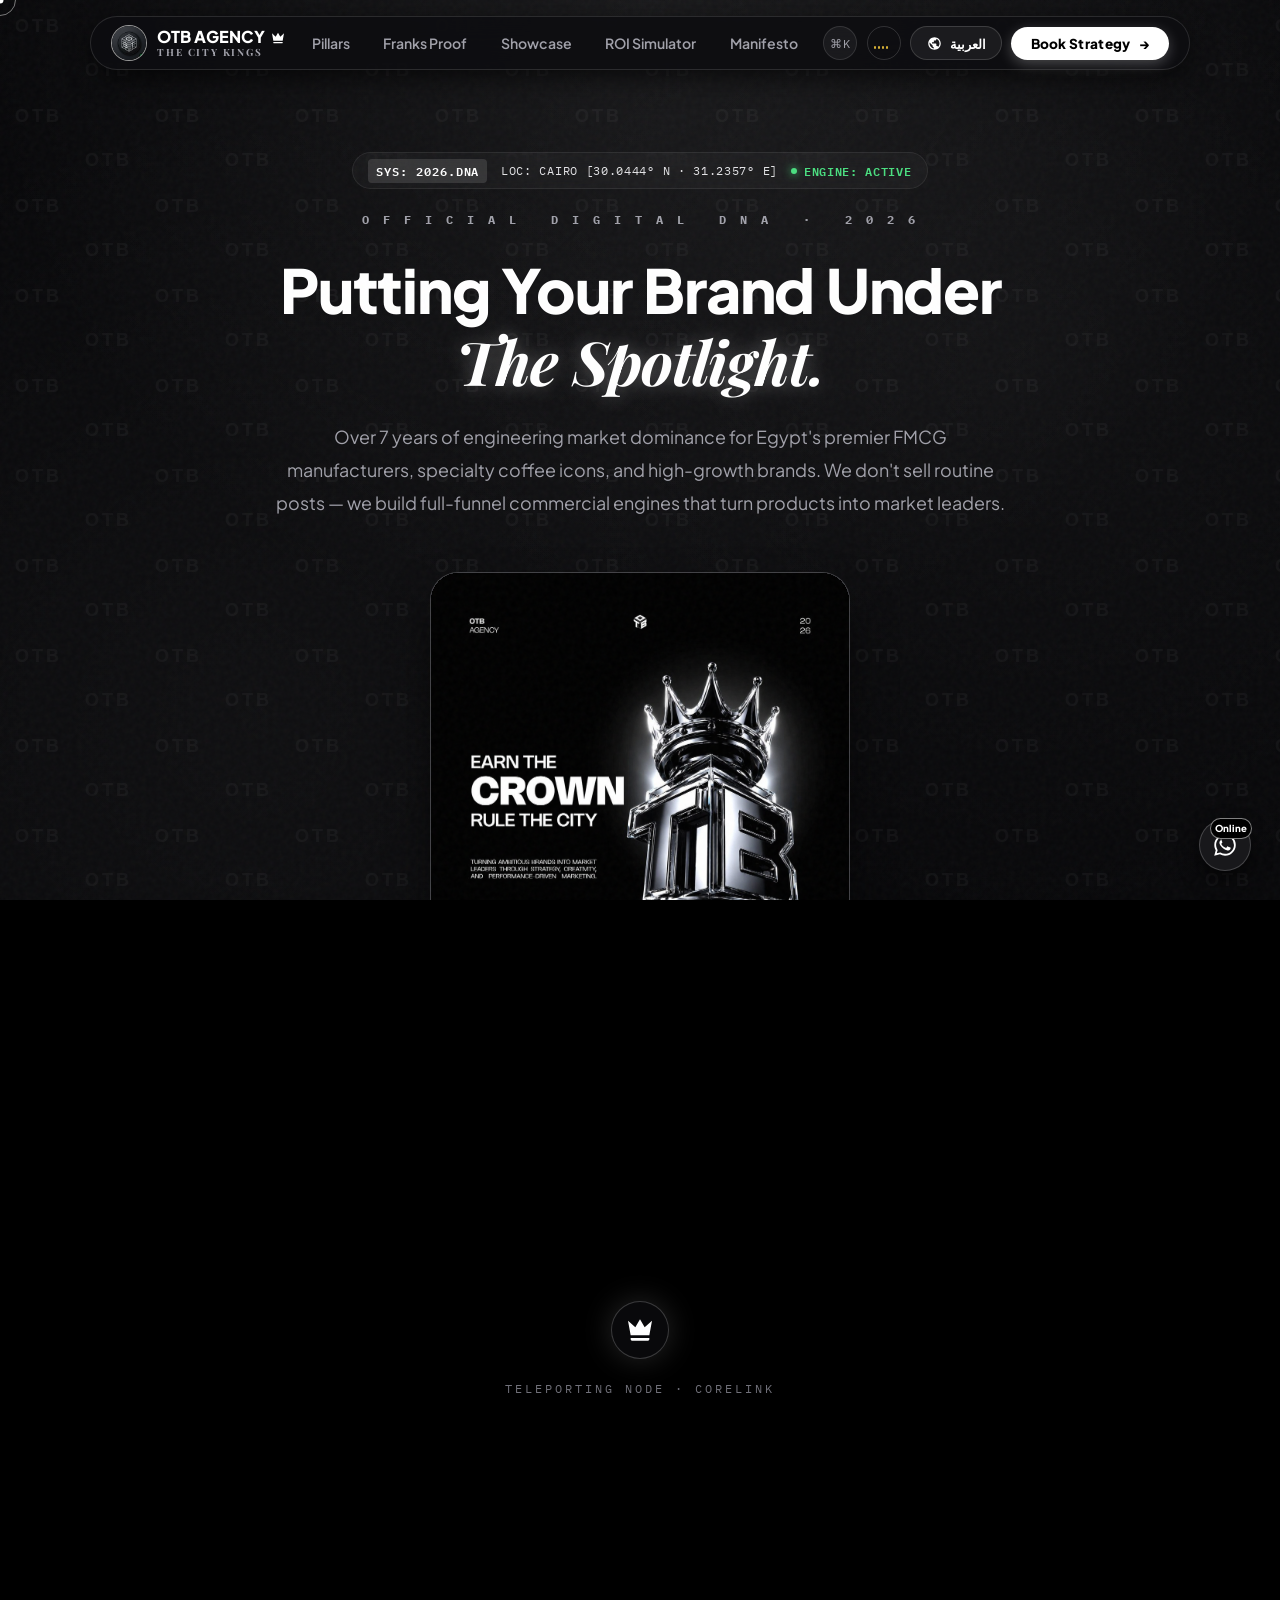
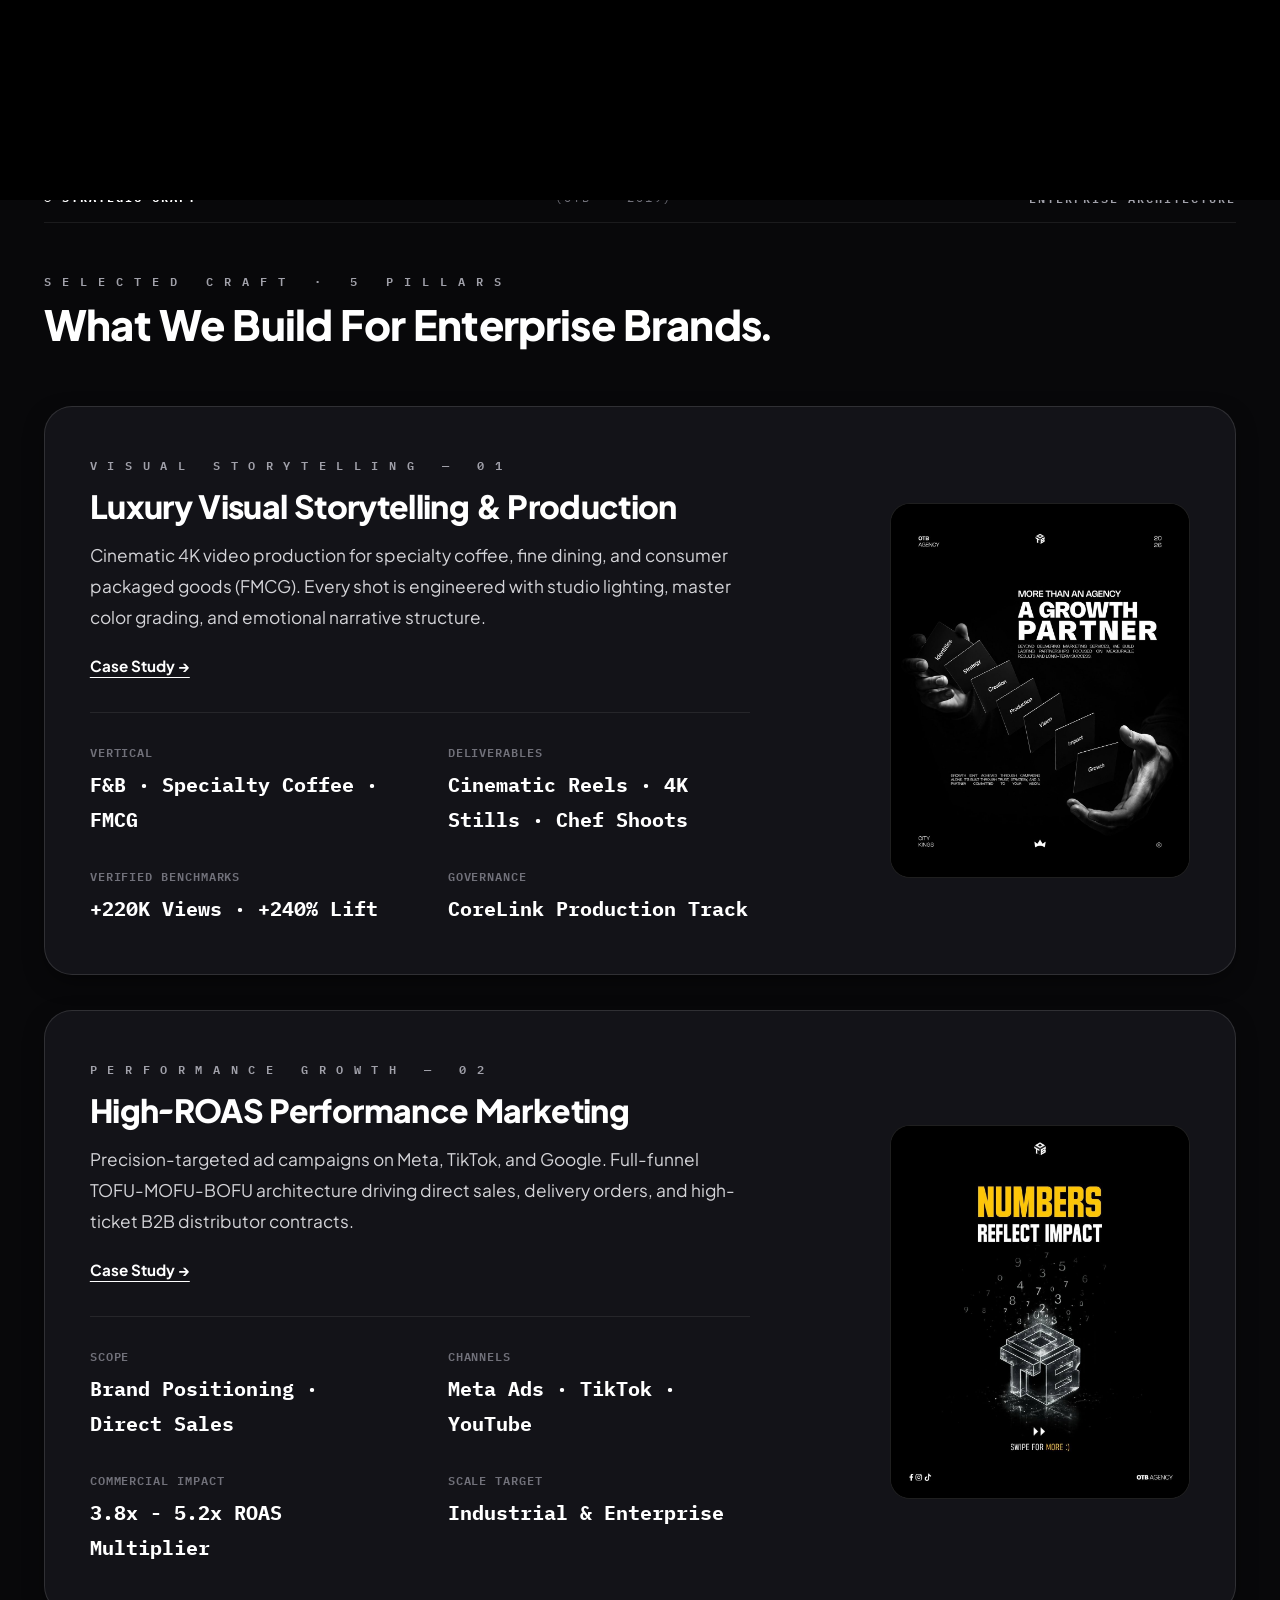
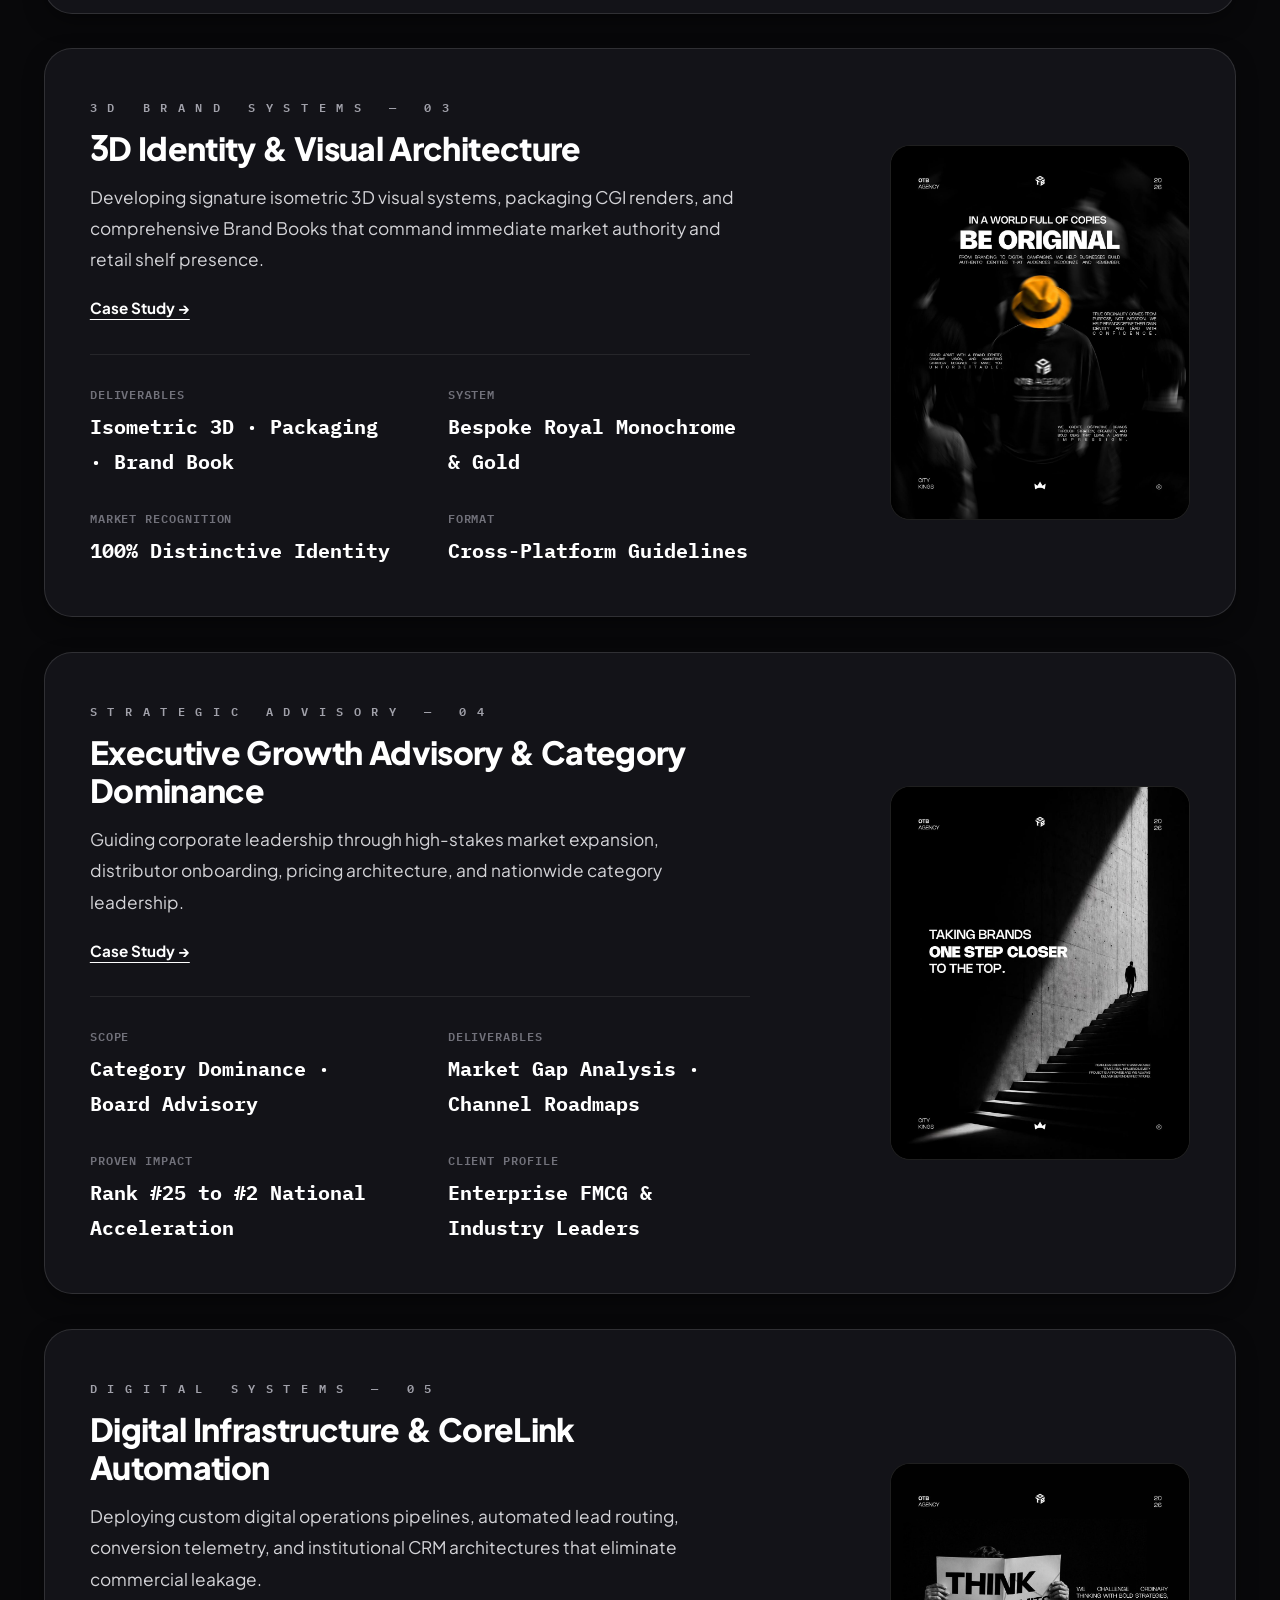
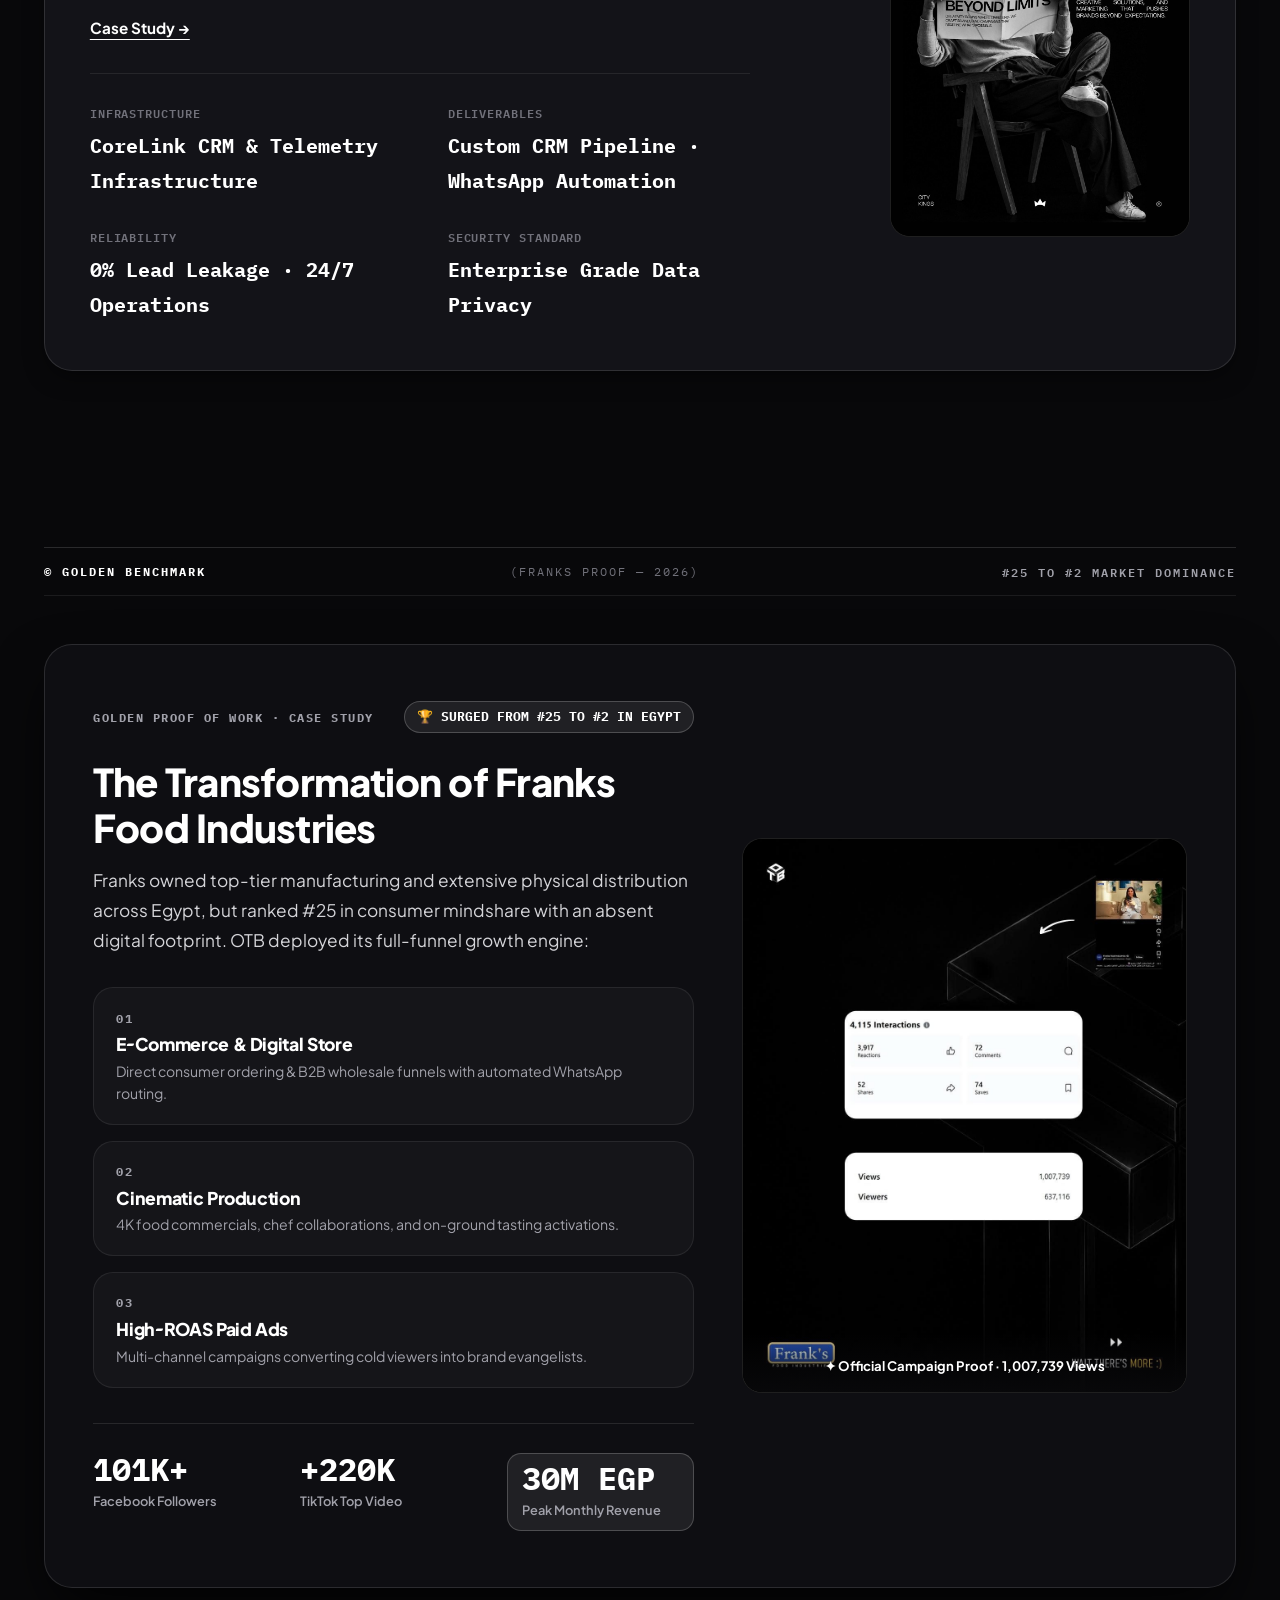
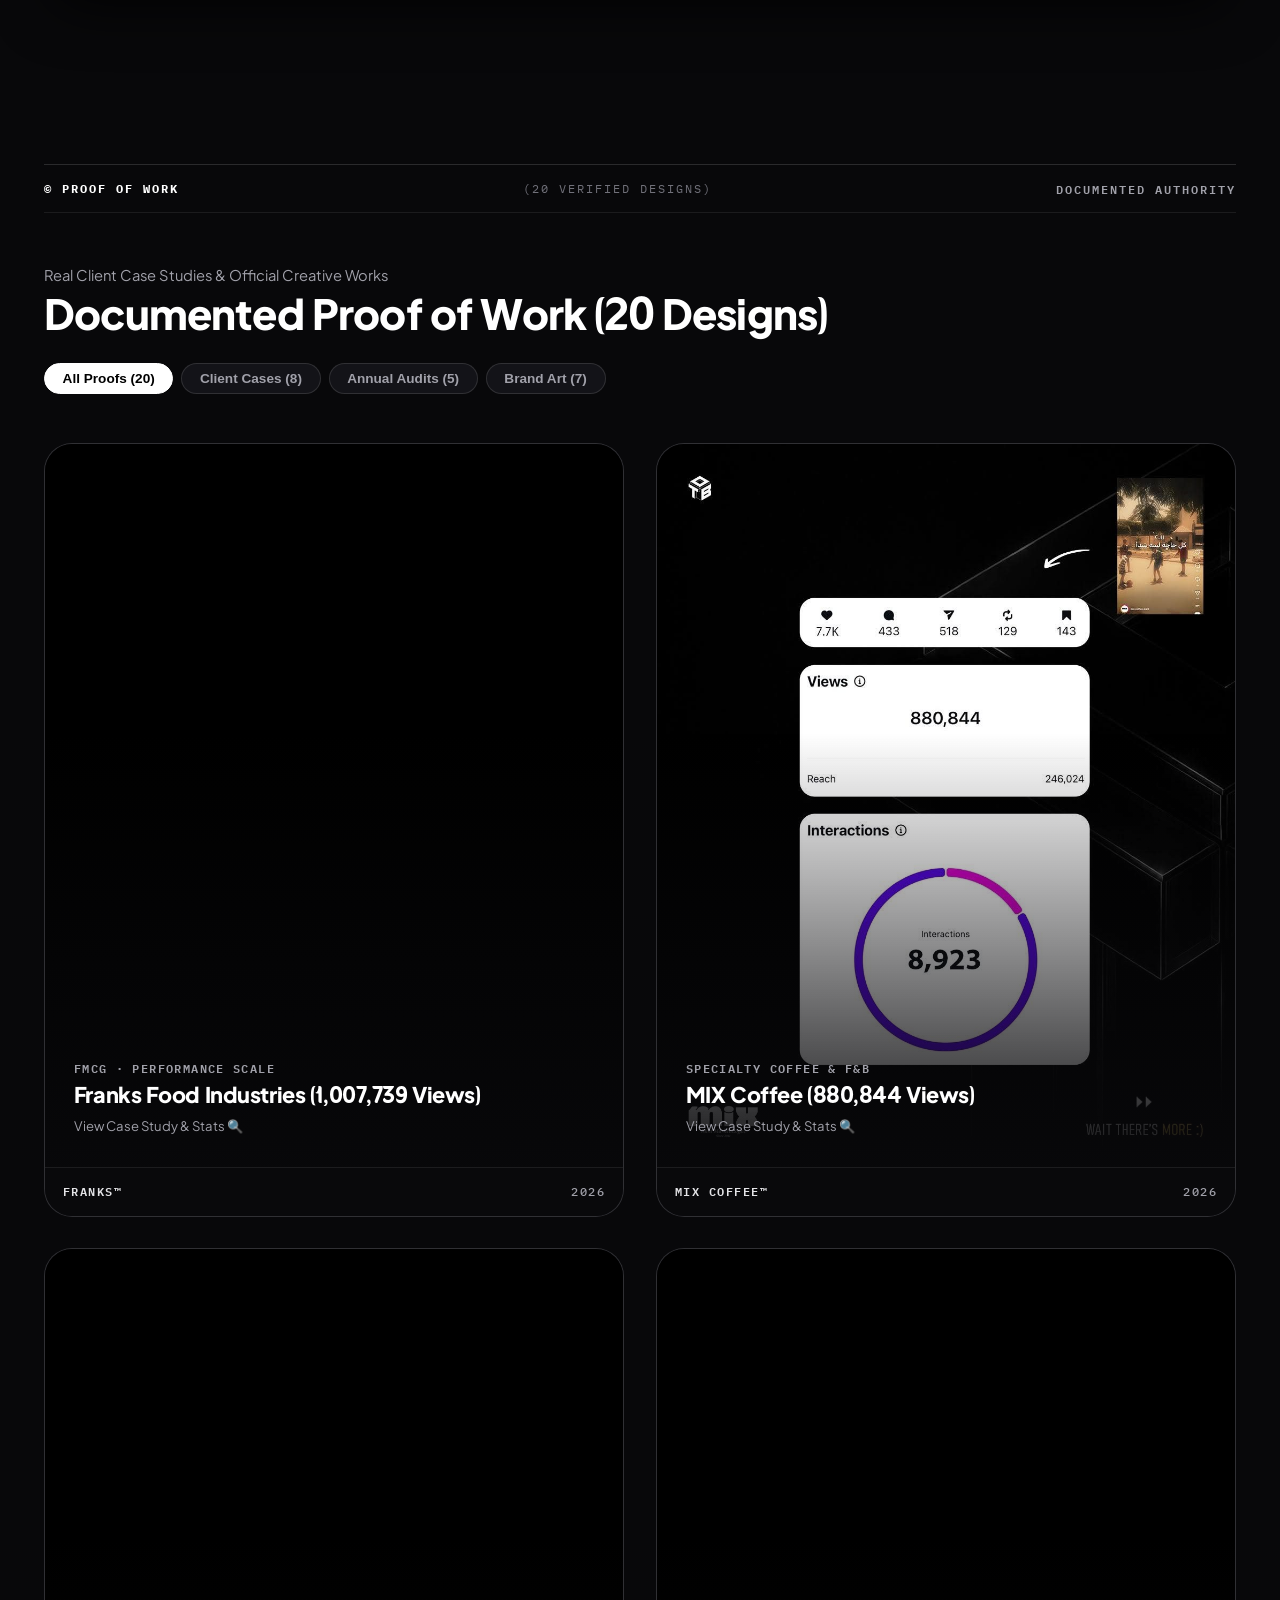
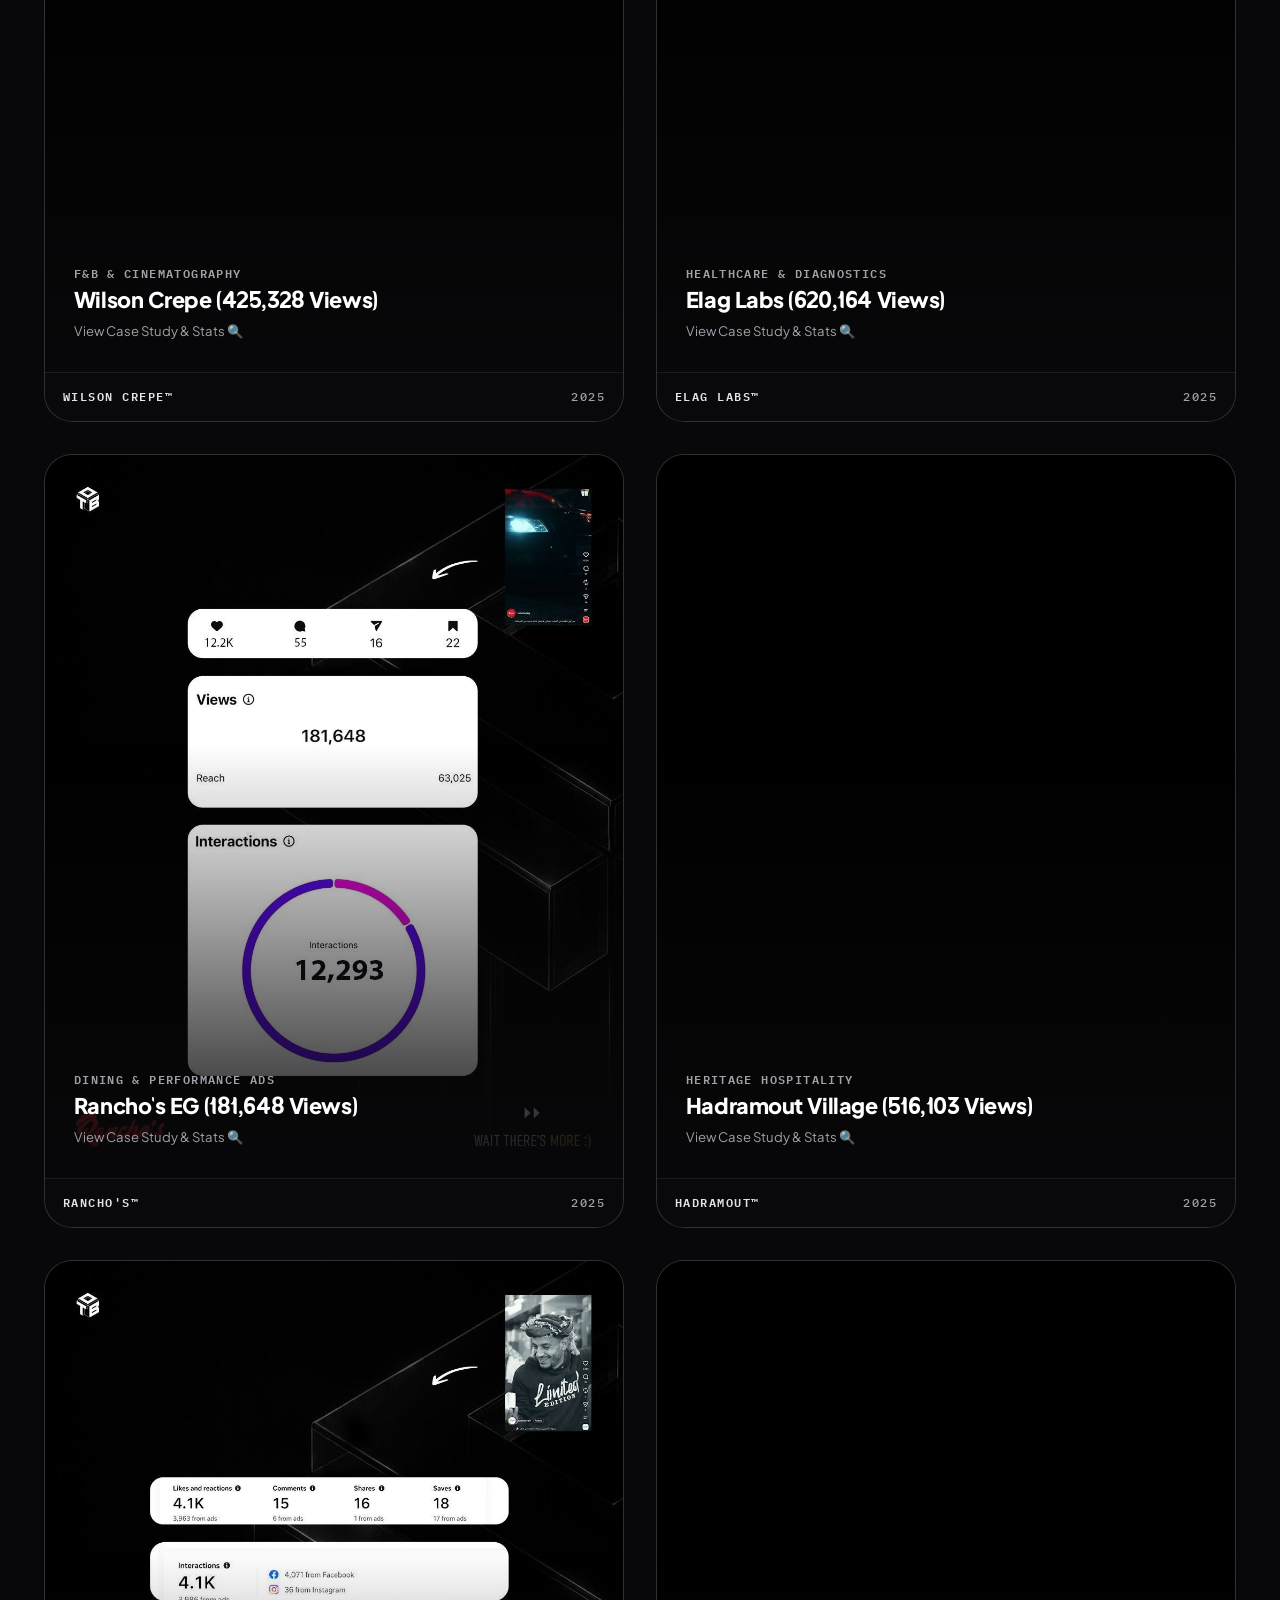
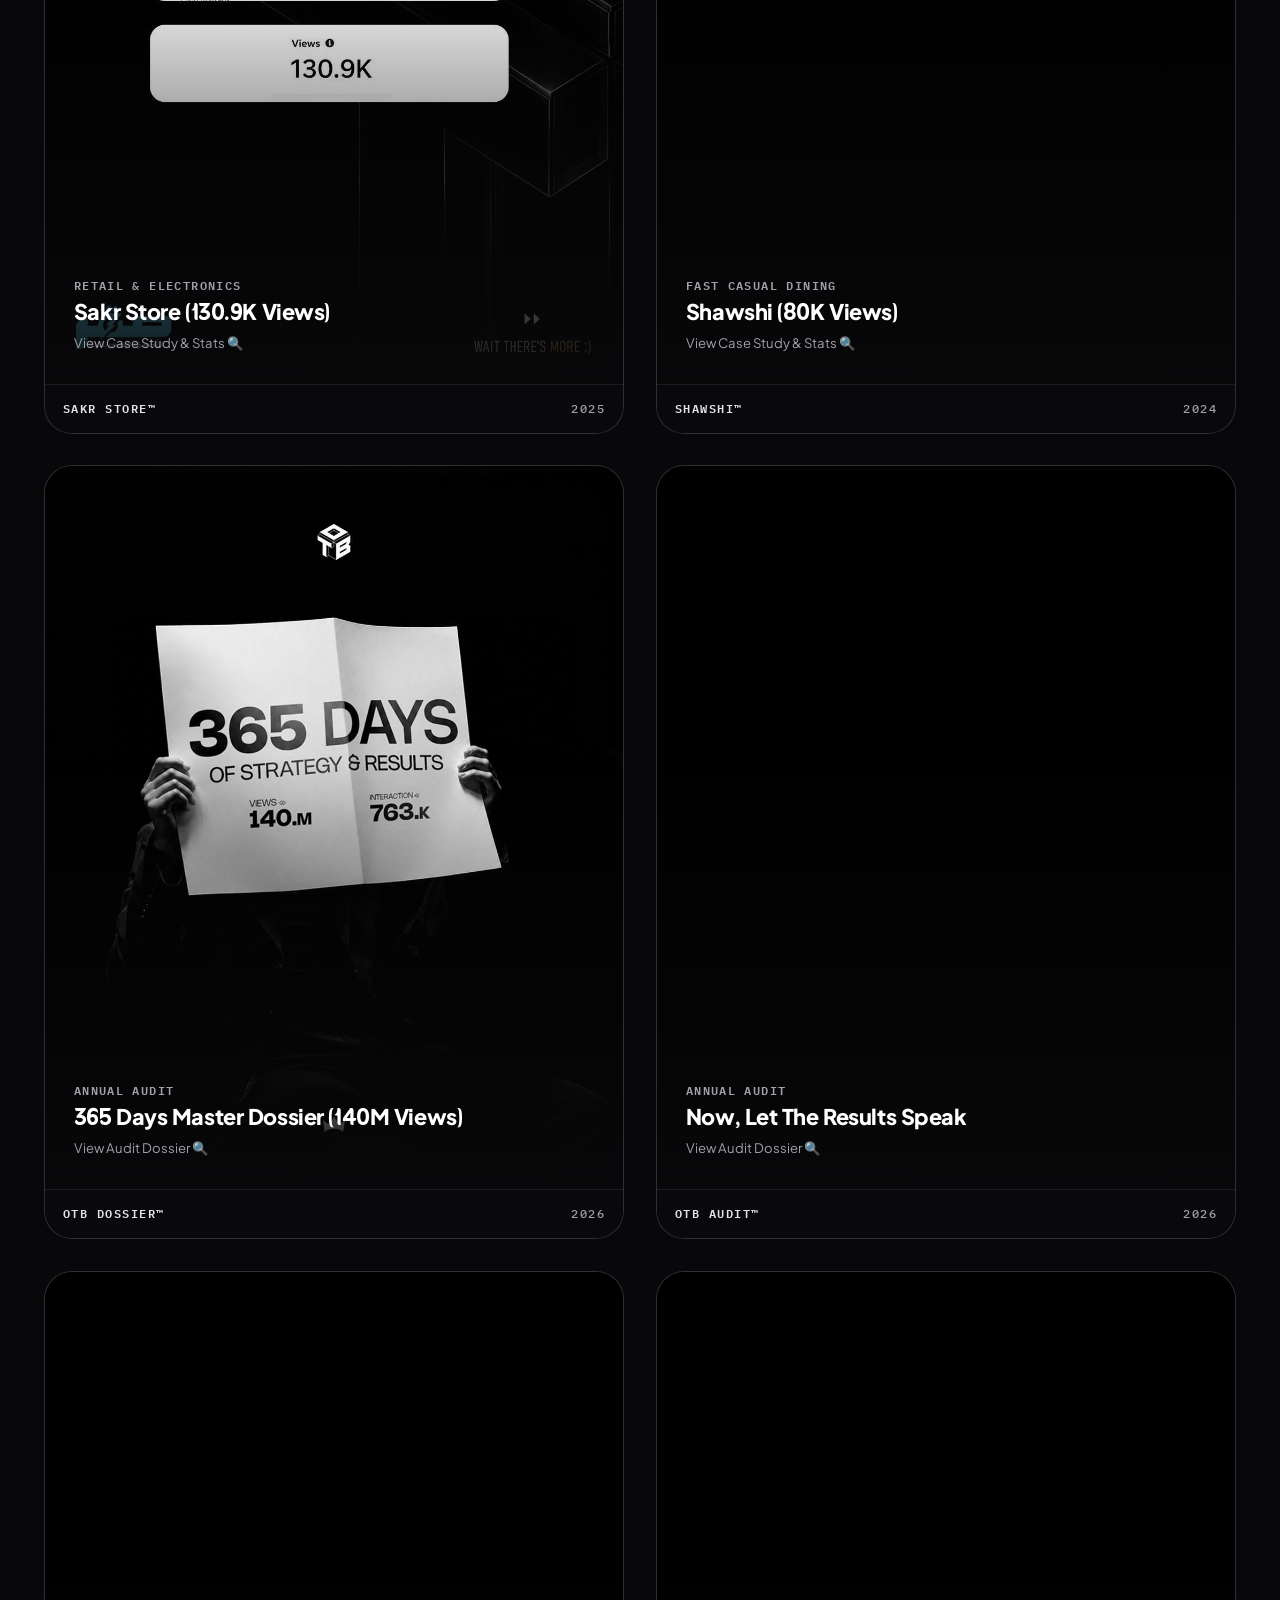
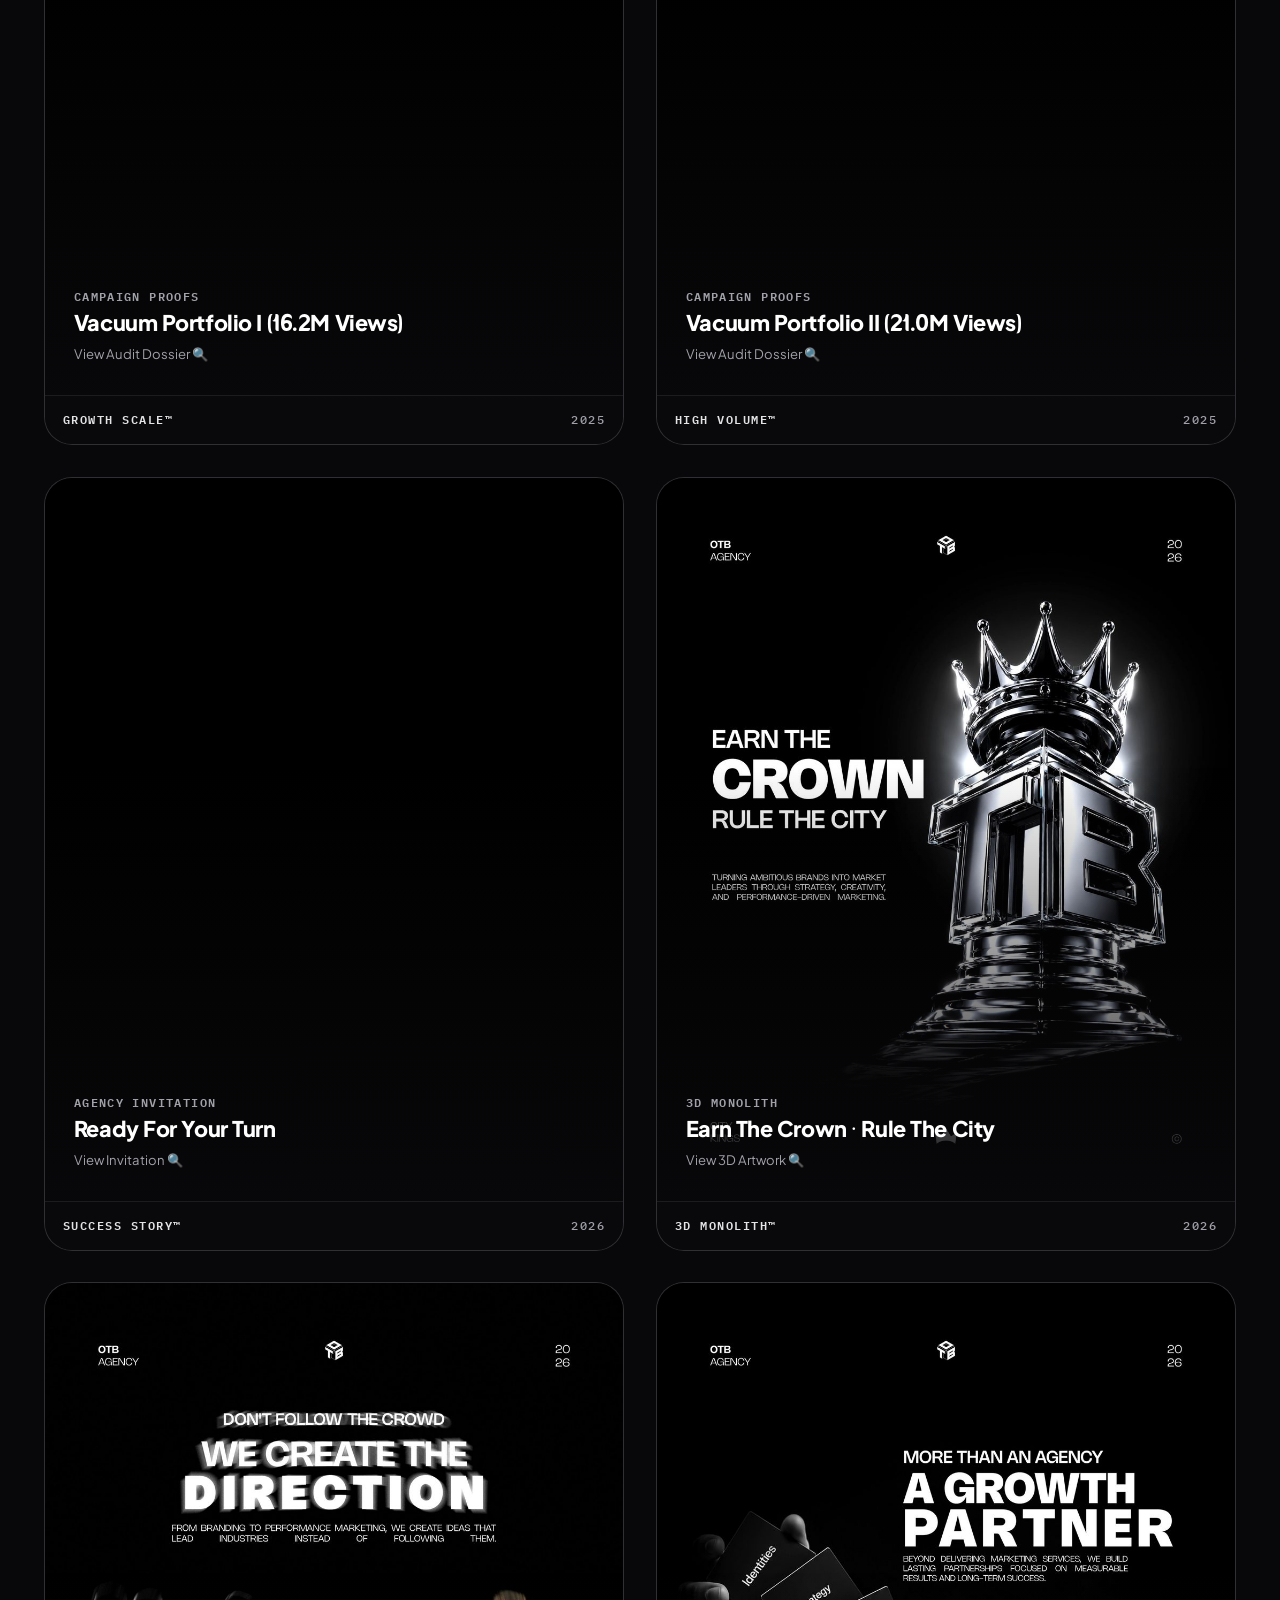
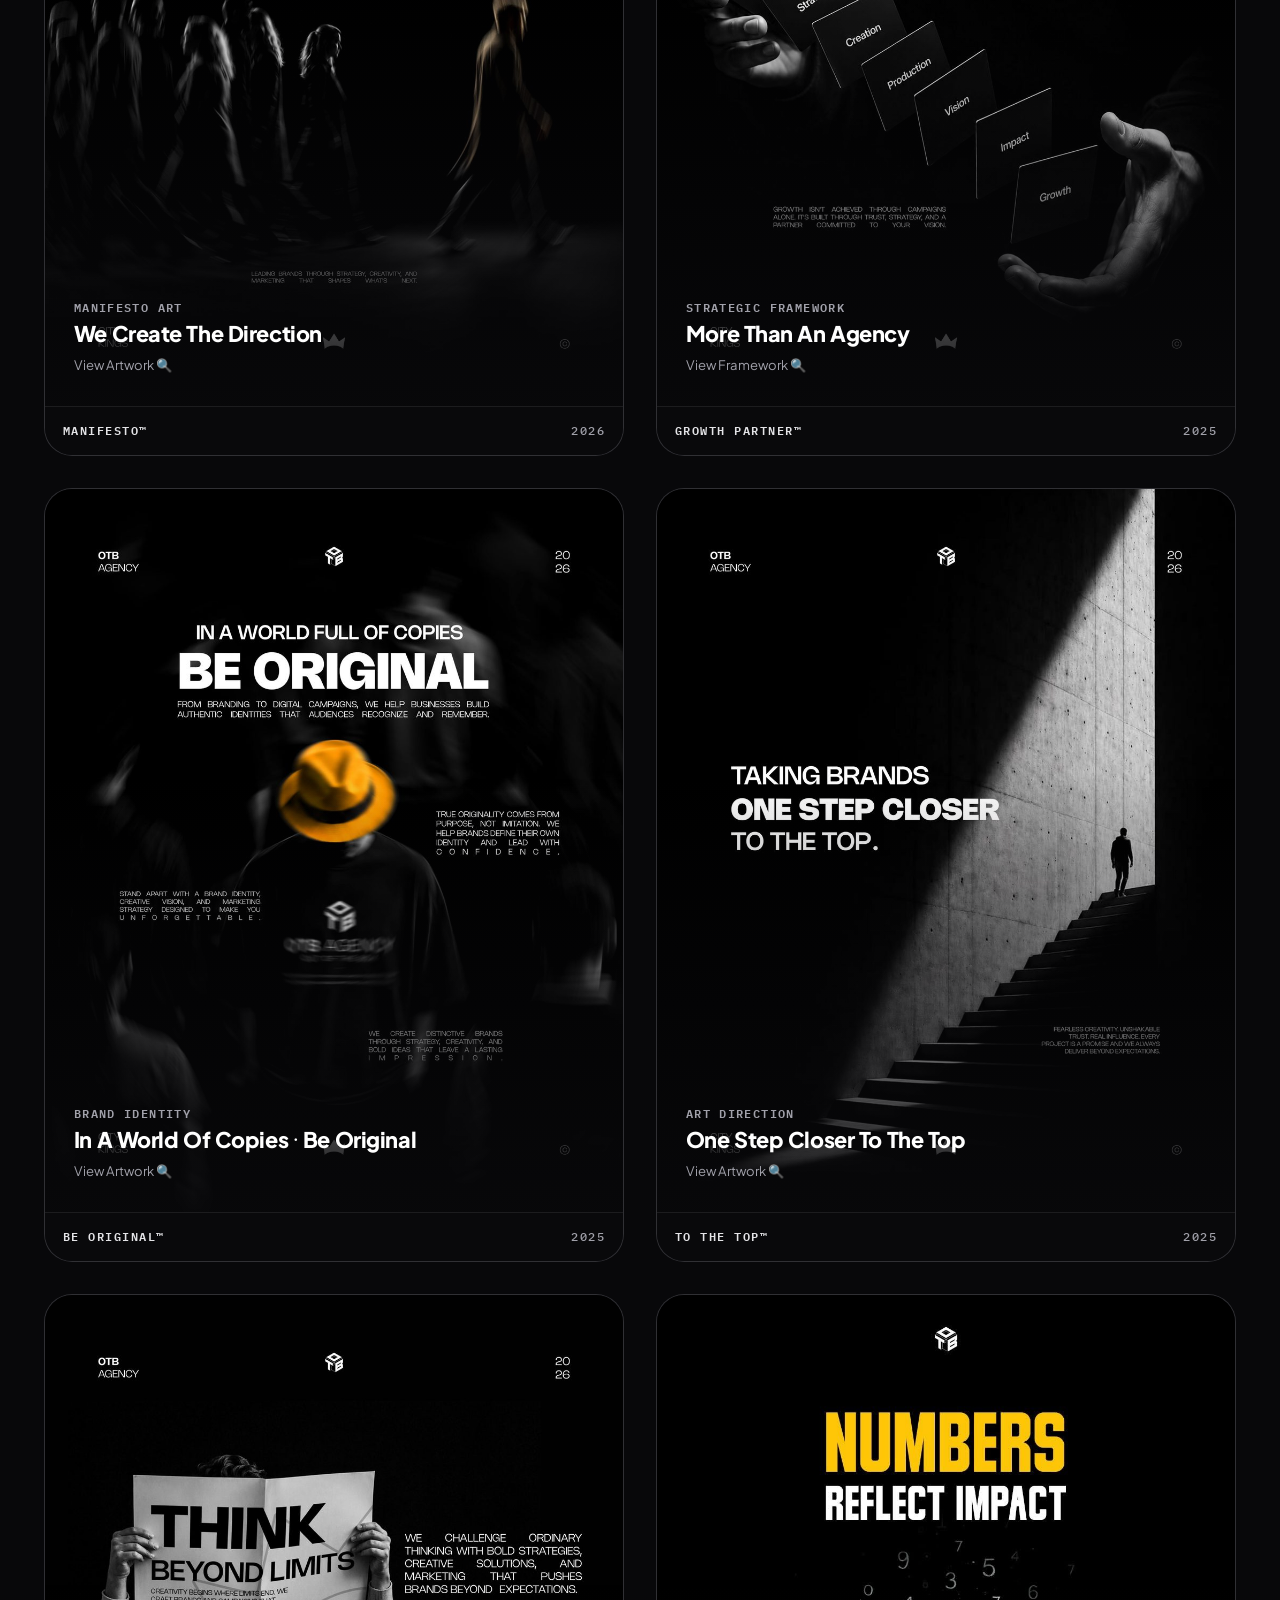
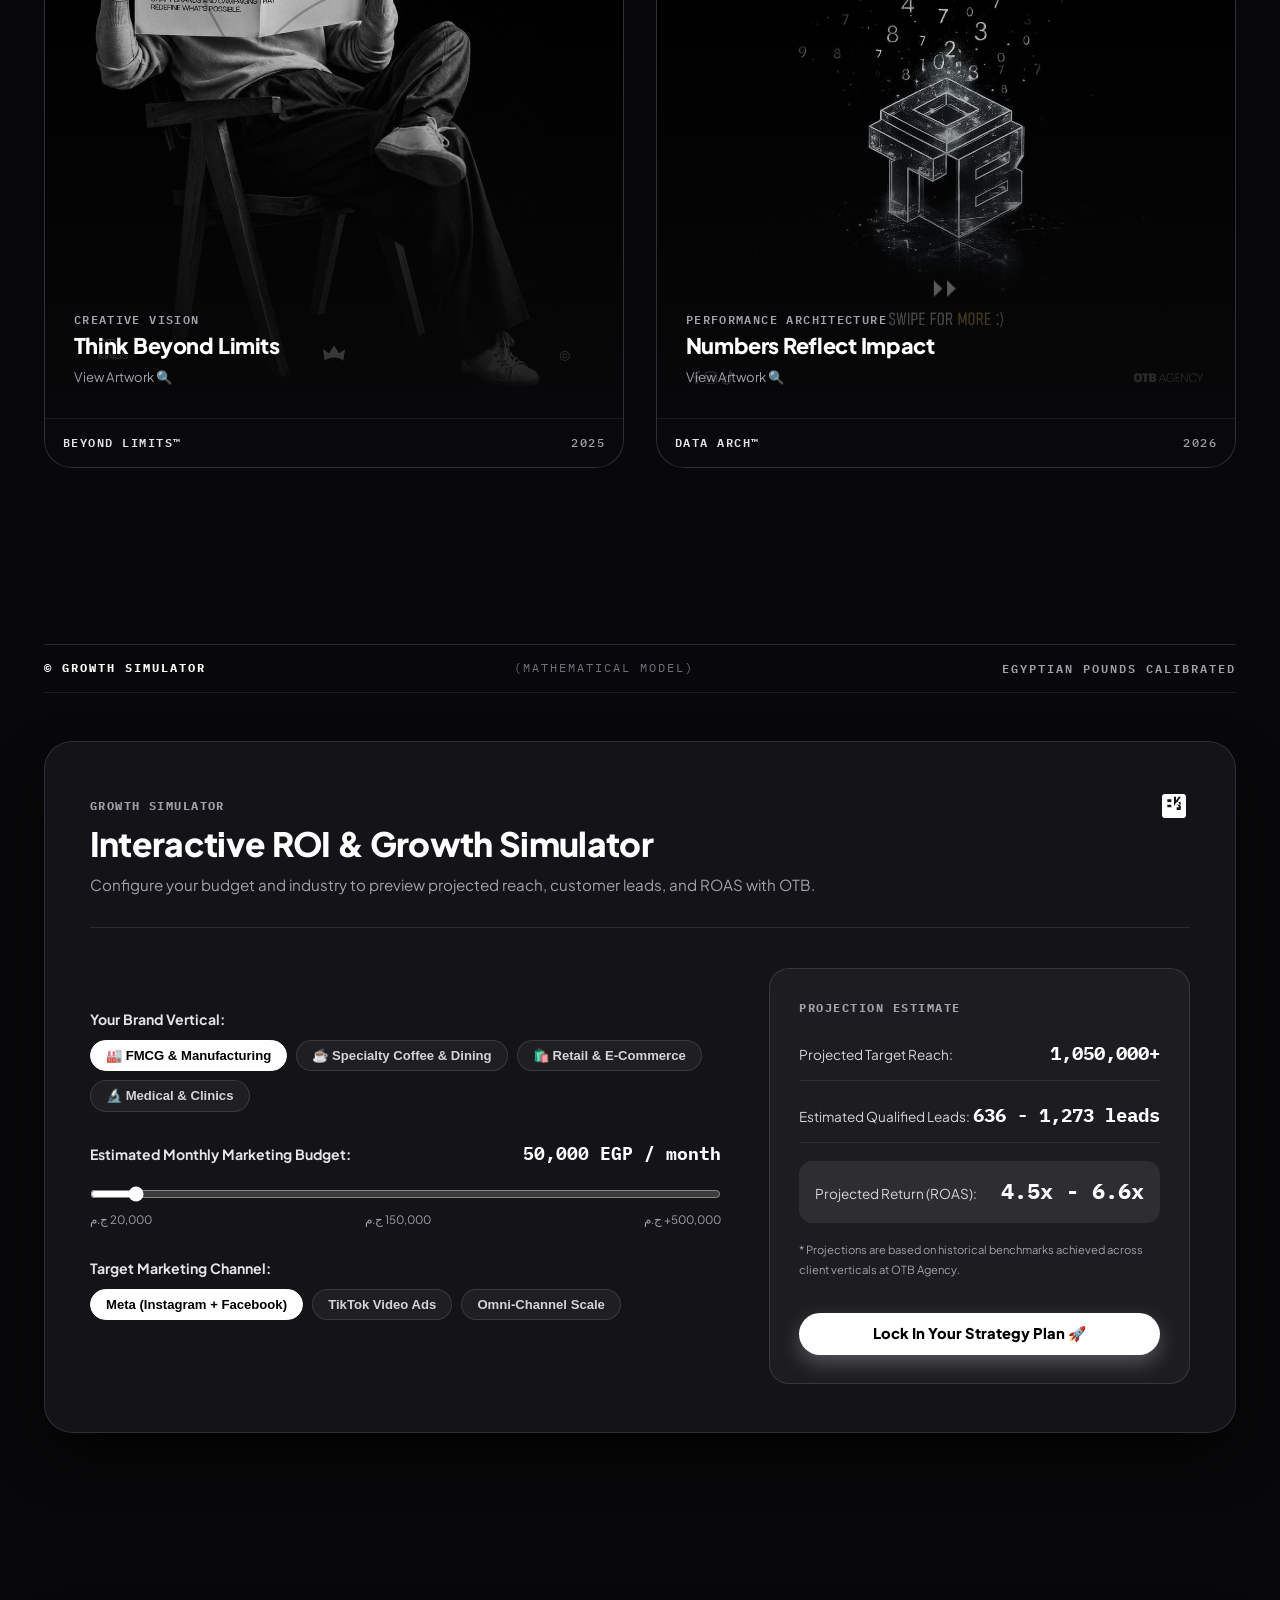
==== commit e8c43638: "feat(sovereign): launch 100% native OTB Sovereign 9-Pillars strategy engine and boardroom pitch deck" ====
--- a/index.html
+++ b/index.html
@@ -1204,7 +1204,7 @@
                 We believe great brands are never built inside cookie-cutter templates. Founded in 2019, OTB has spent over 7 years in the trenches of the Egyptian market, transforming ambitious manufacturing plants, specialty coffee roasters, and commercial leaders into dominant market authorities.
               </p>
               <p data-i18n="manif_p2">
-                Governed by our 15-Star Executive Management Board and powered by enterprise infrastructure (<strong>CoreLink CRM + Manus</strong>), we execute with mathematical precision: <em>Strong Product Quality + Real Distribution + Observed Digital Gap + OTB Full-Funnel Engine = Pure Market Dominance</em>.
+                Governed by our 15-Star Executive Management Board and powered by enterprise infrastructure (<strong>CoreLink CRM + Sovereign 9-Pillars Engine</strong>), we execute with mathematical precision: <em>Strong Product Quality + Real Distribution + Observed Digital Gap + OTB Full-Funnel Engine = Pure Market Dominance</em>.
               </p>
             </div>
 
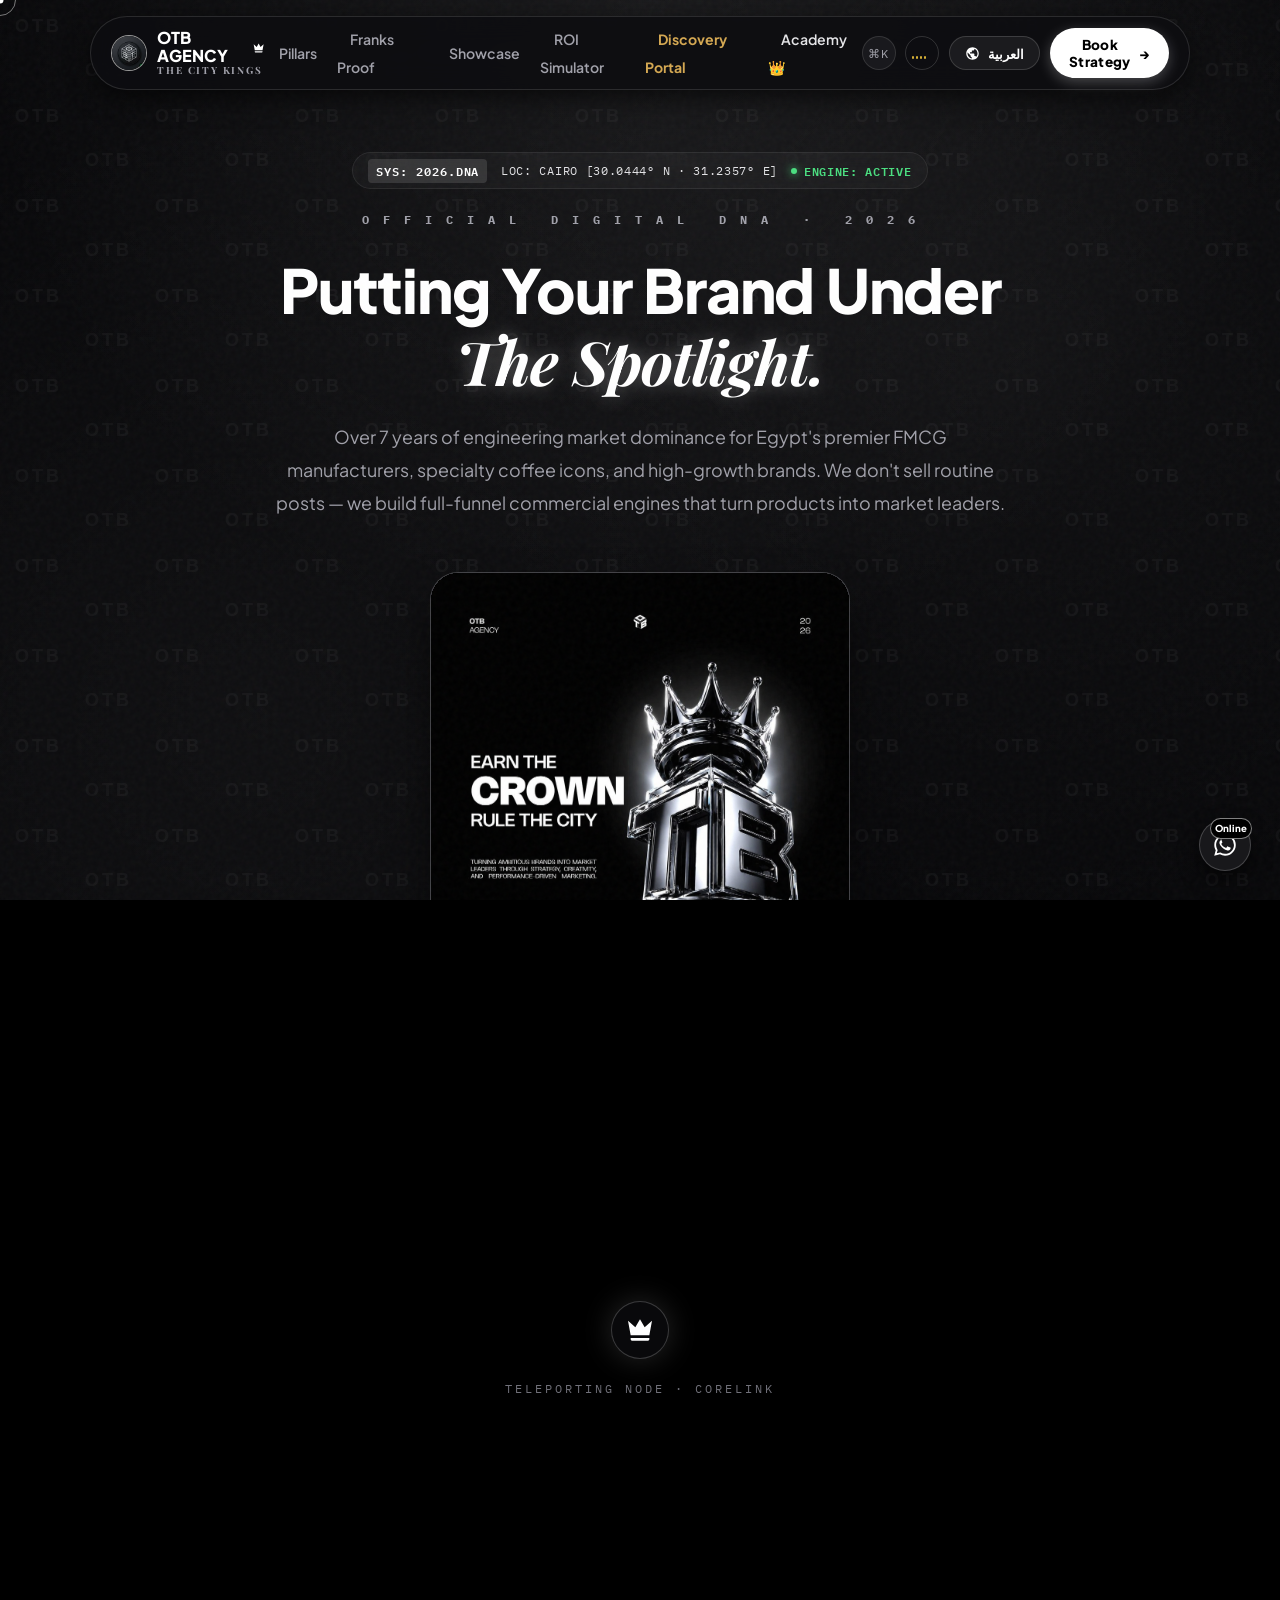
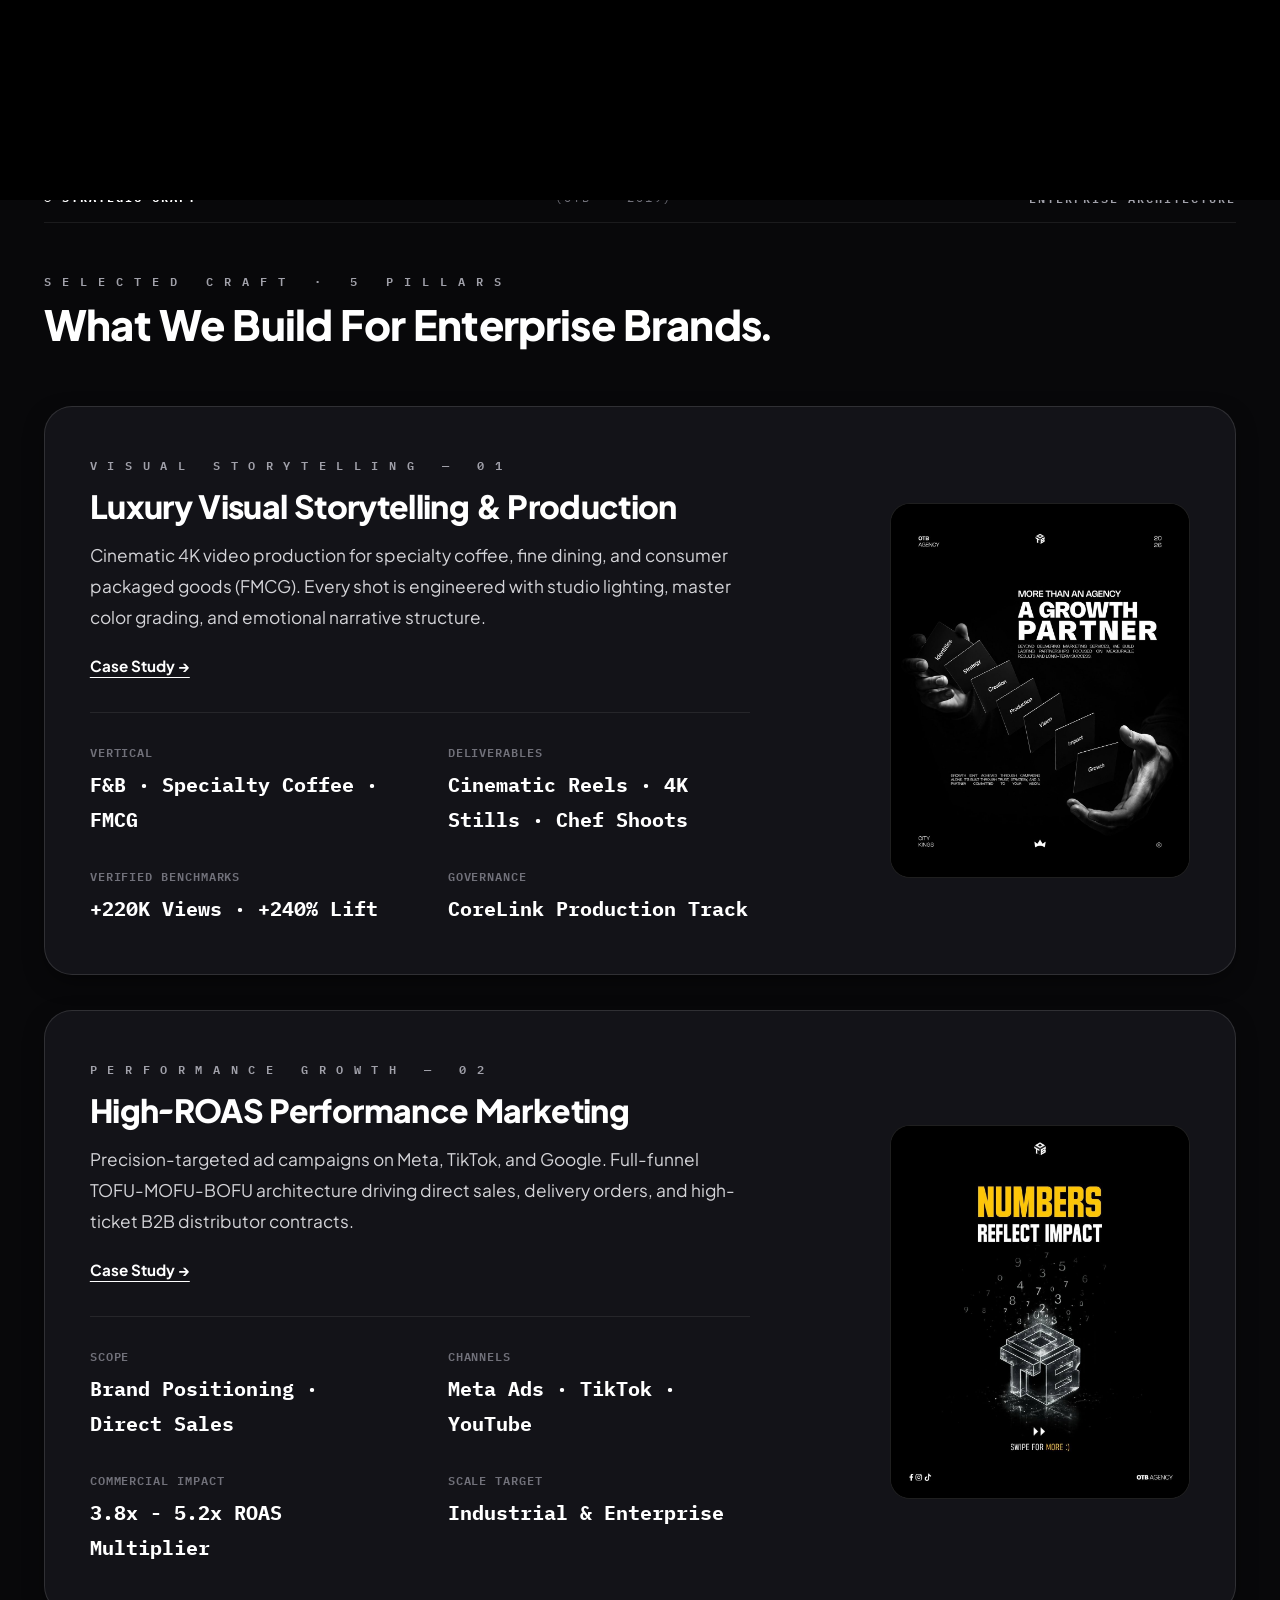
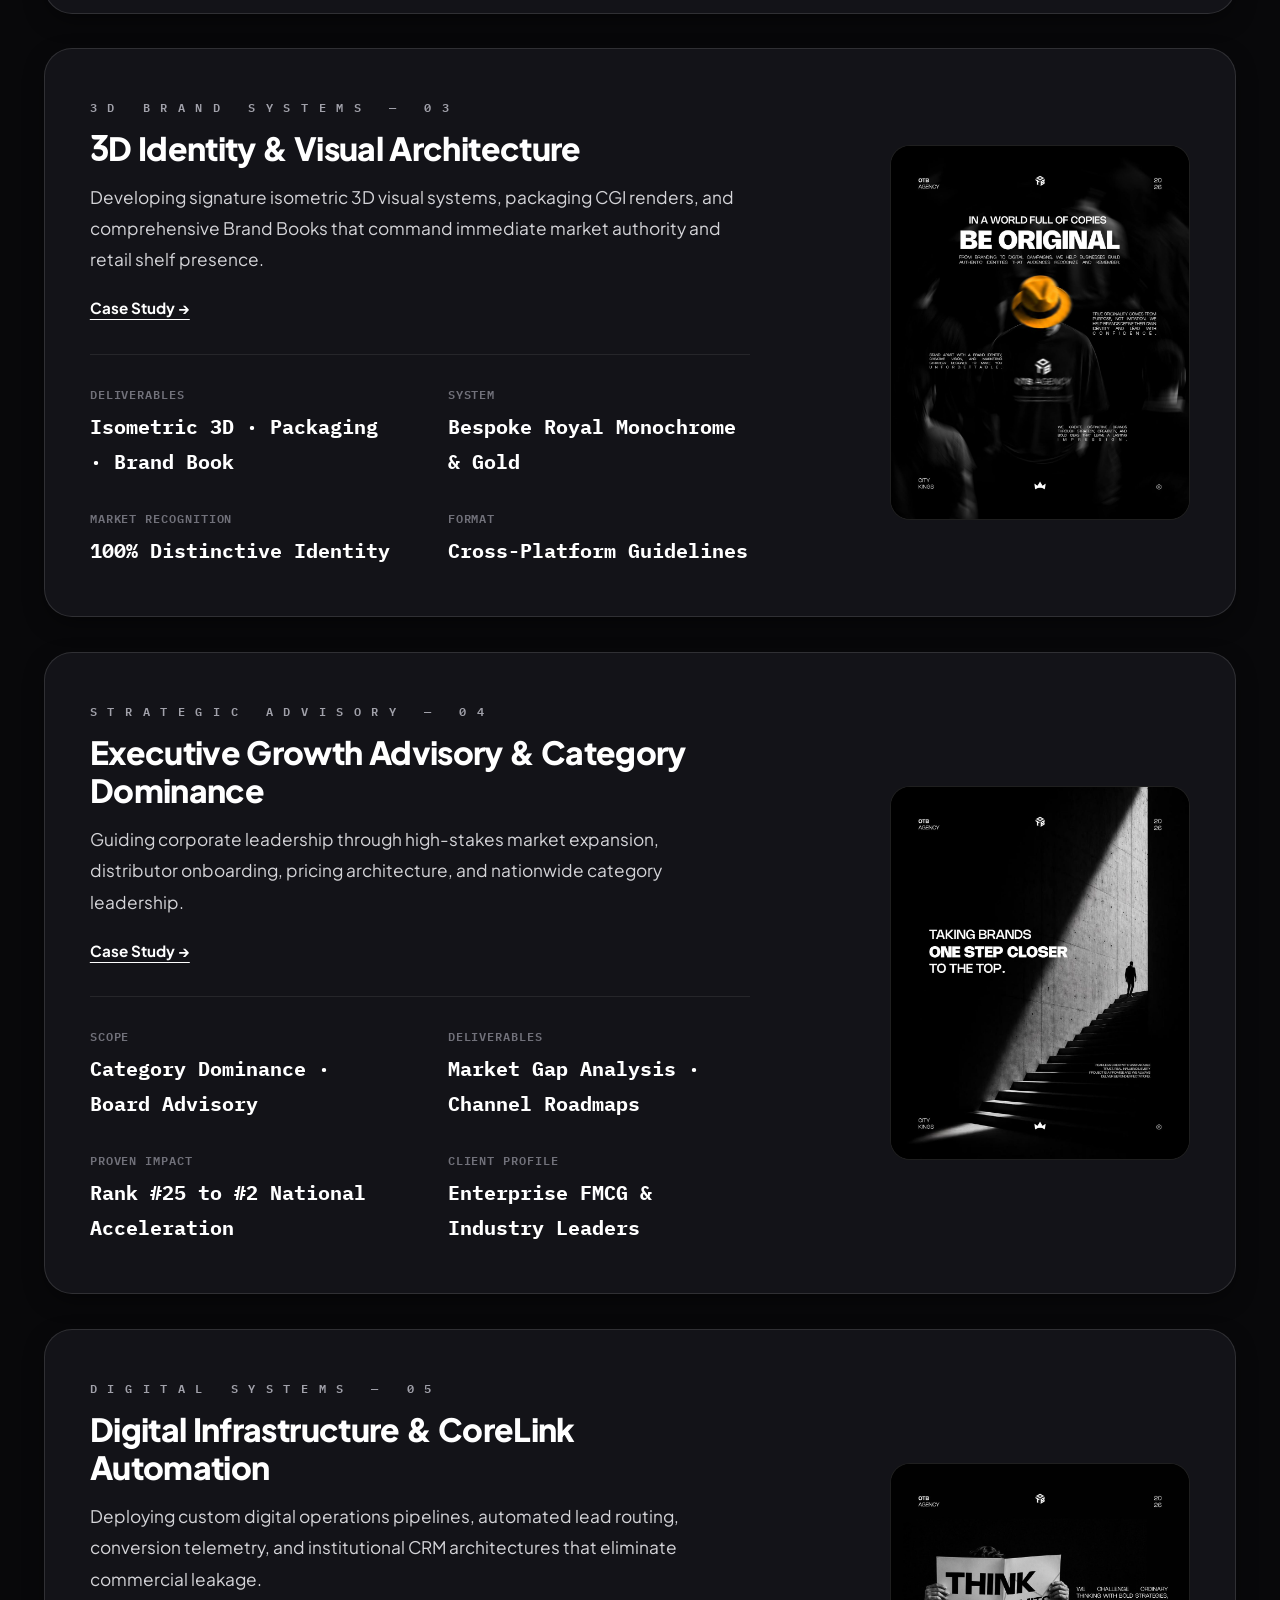
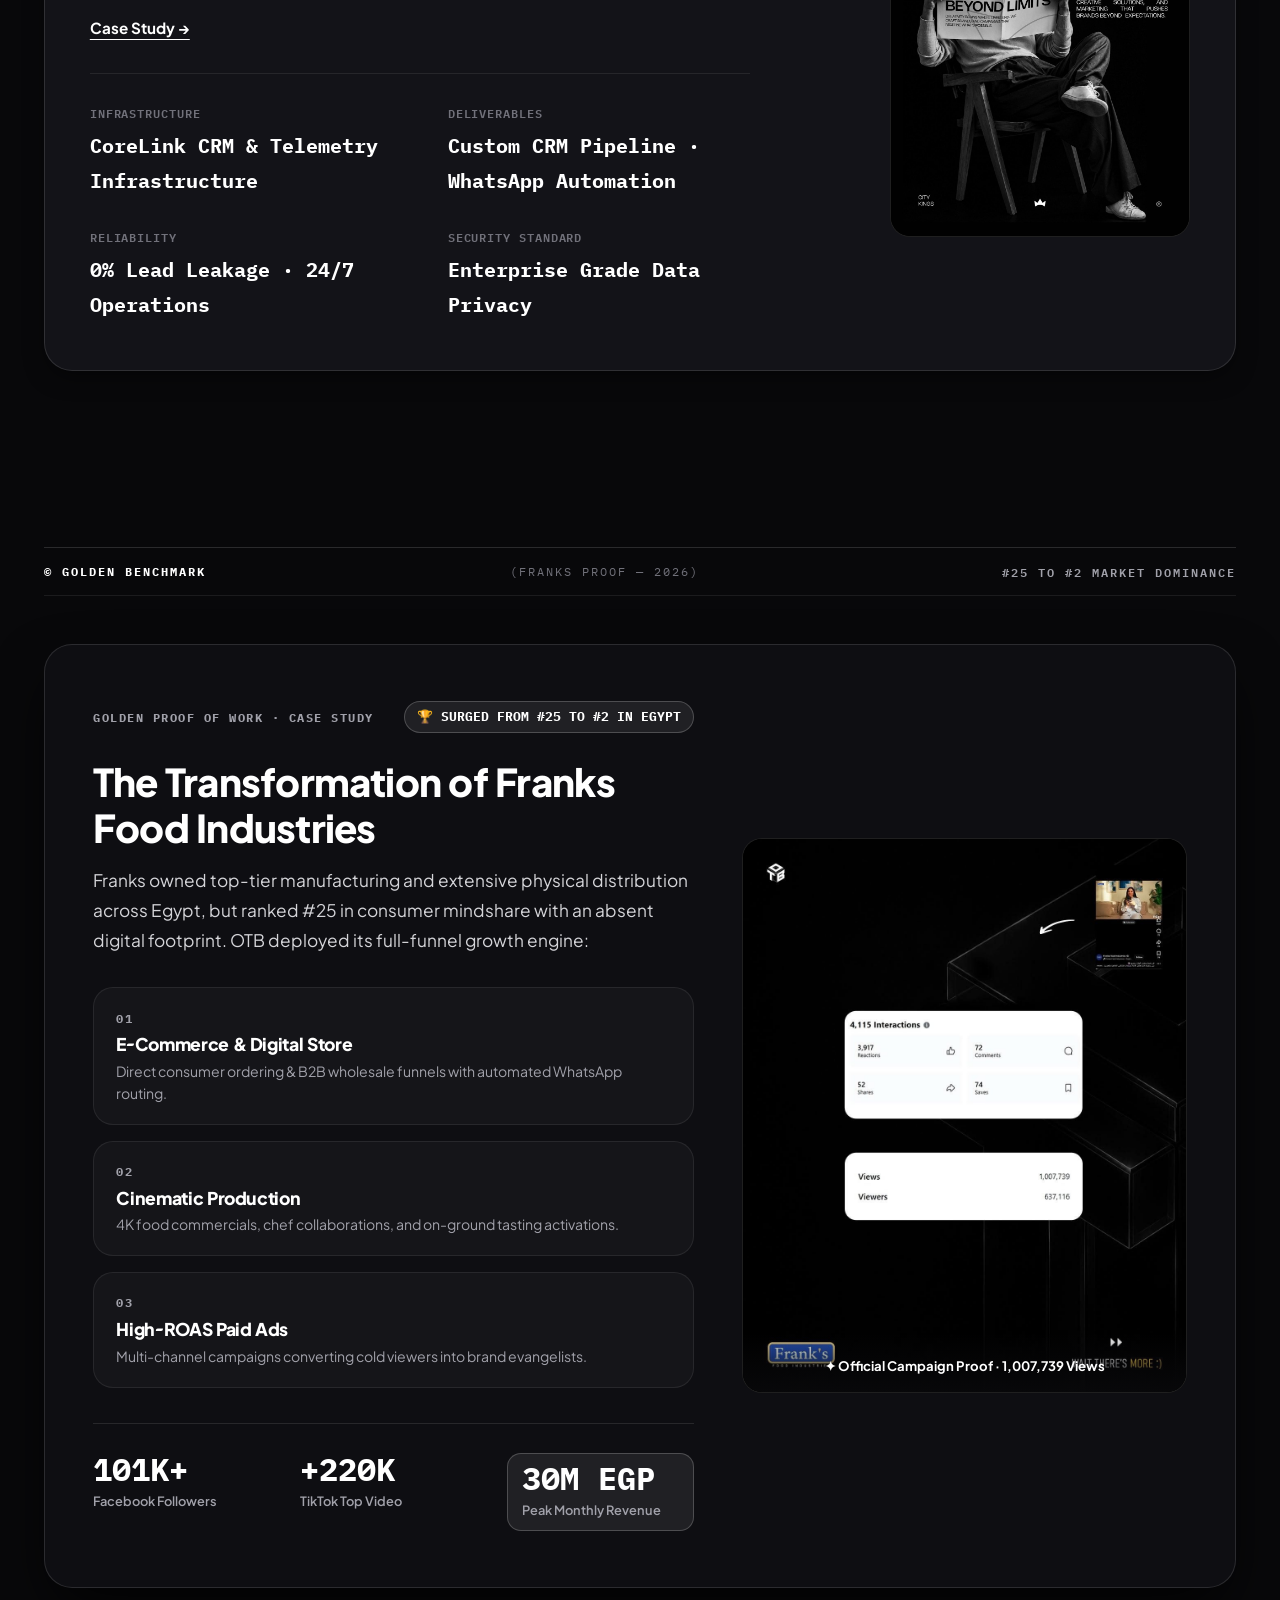
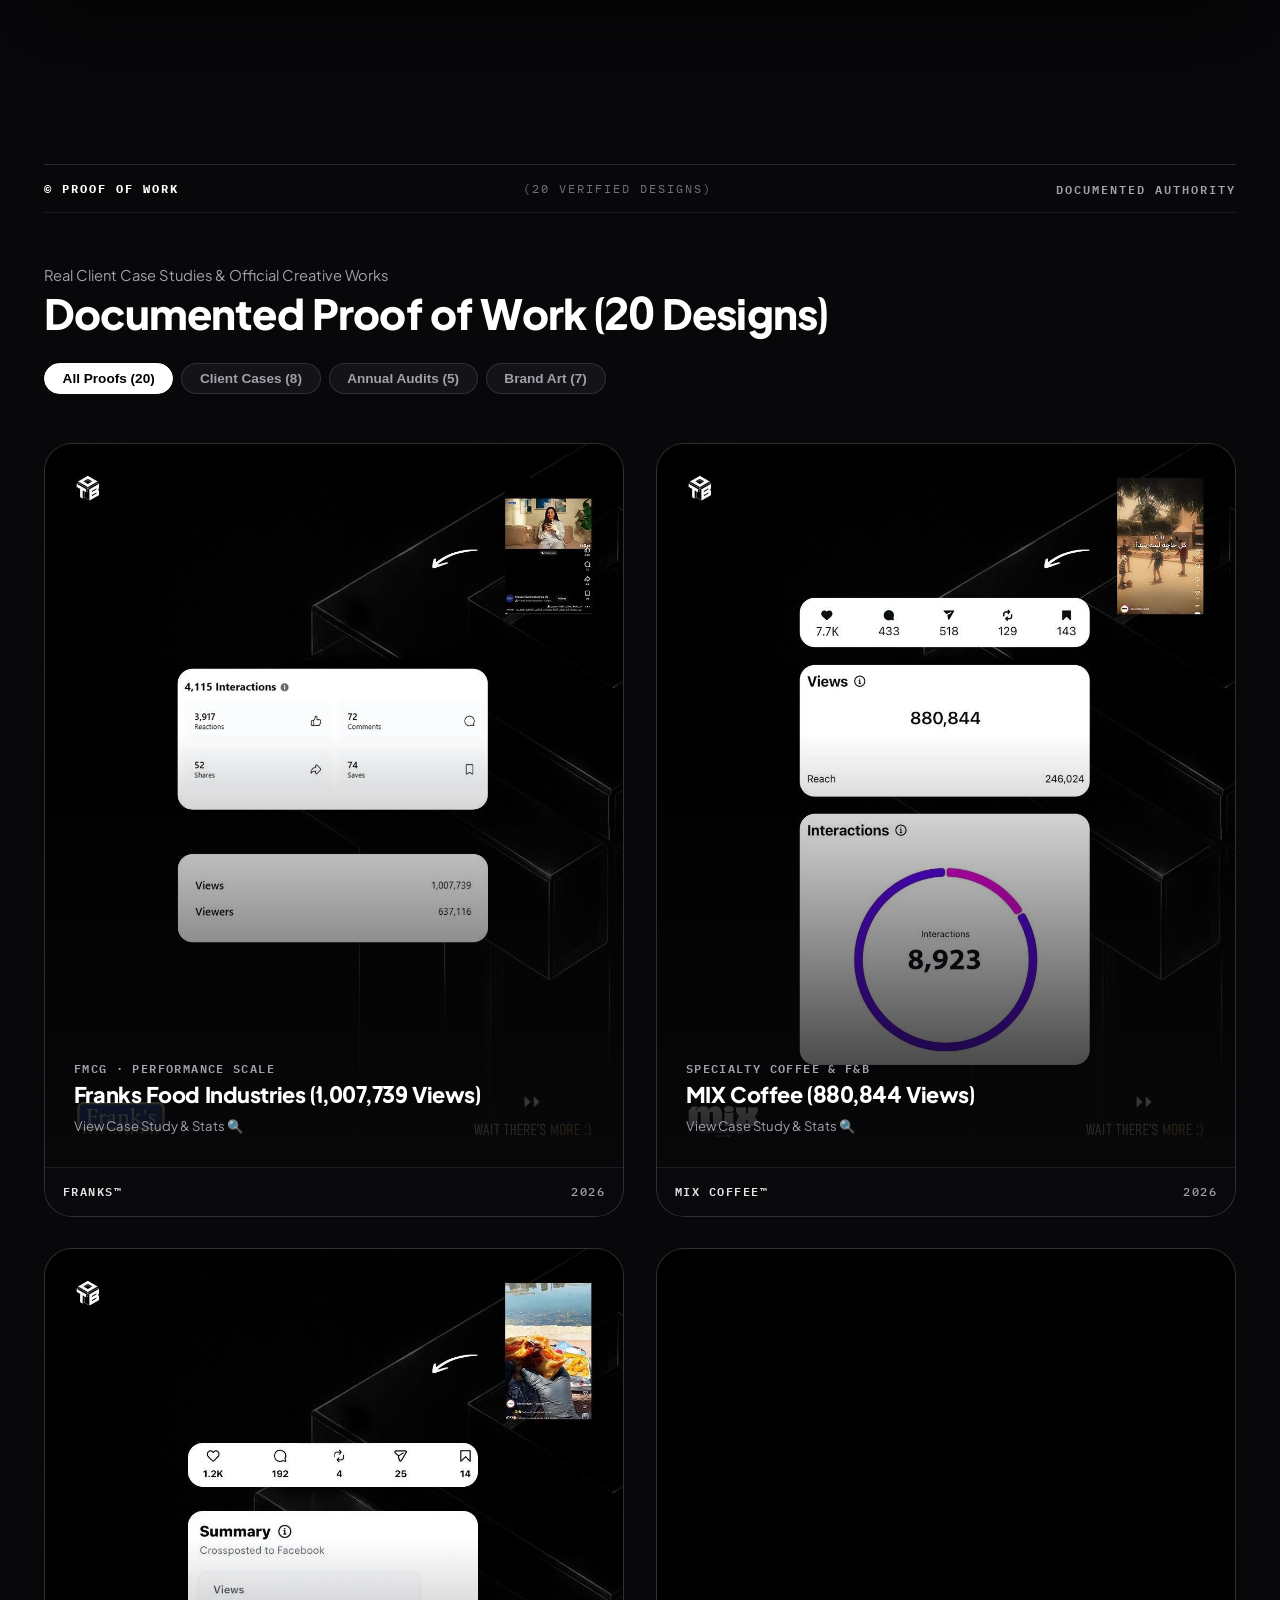
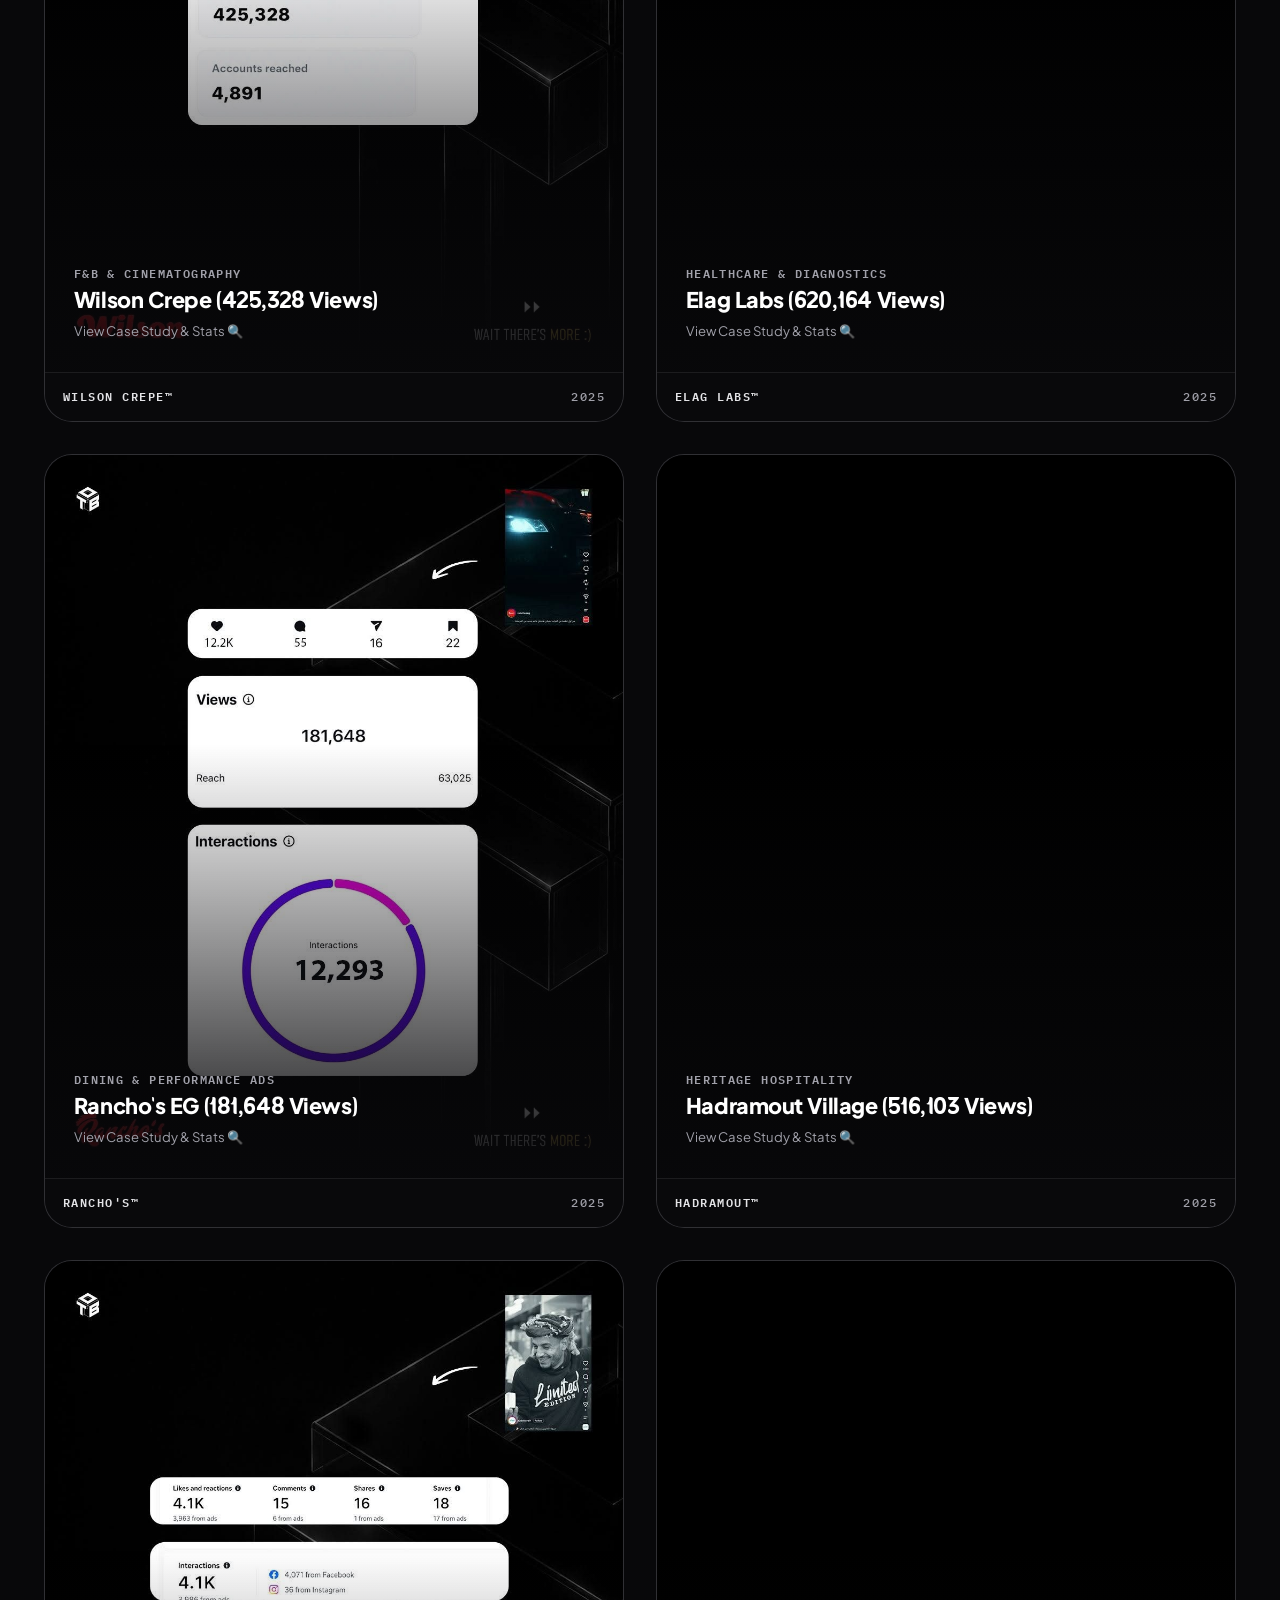
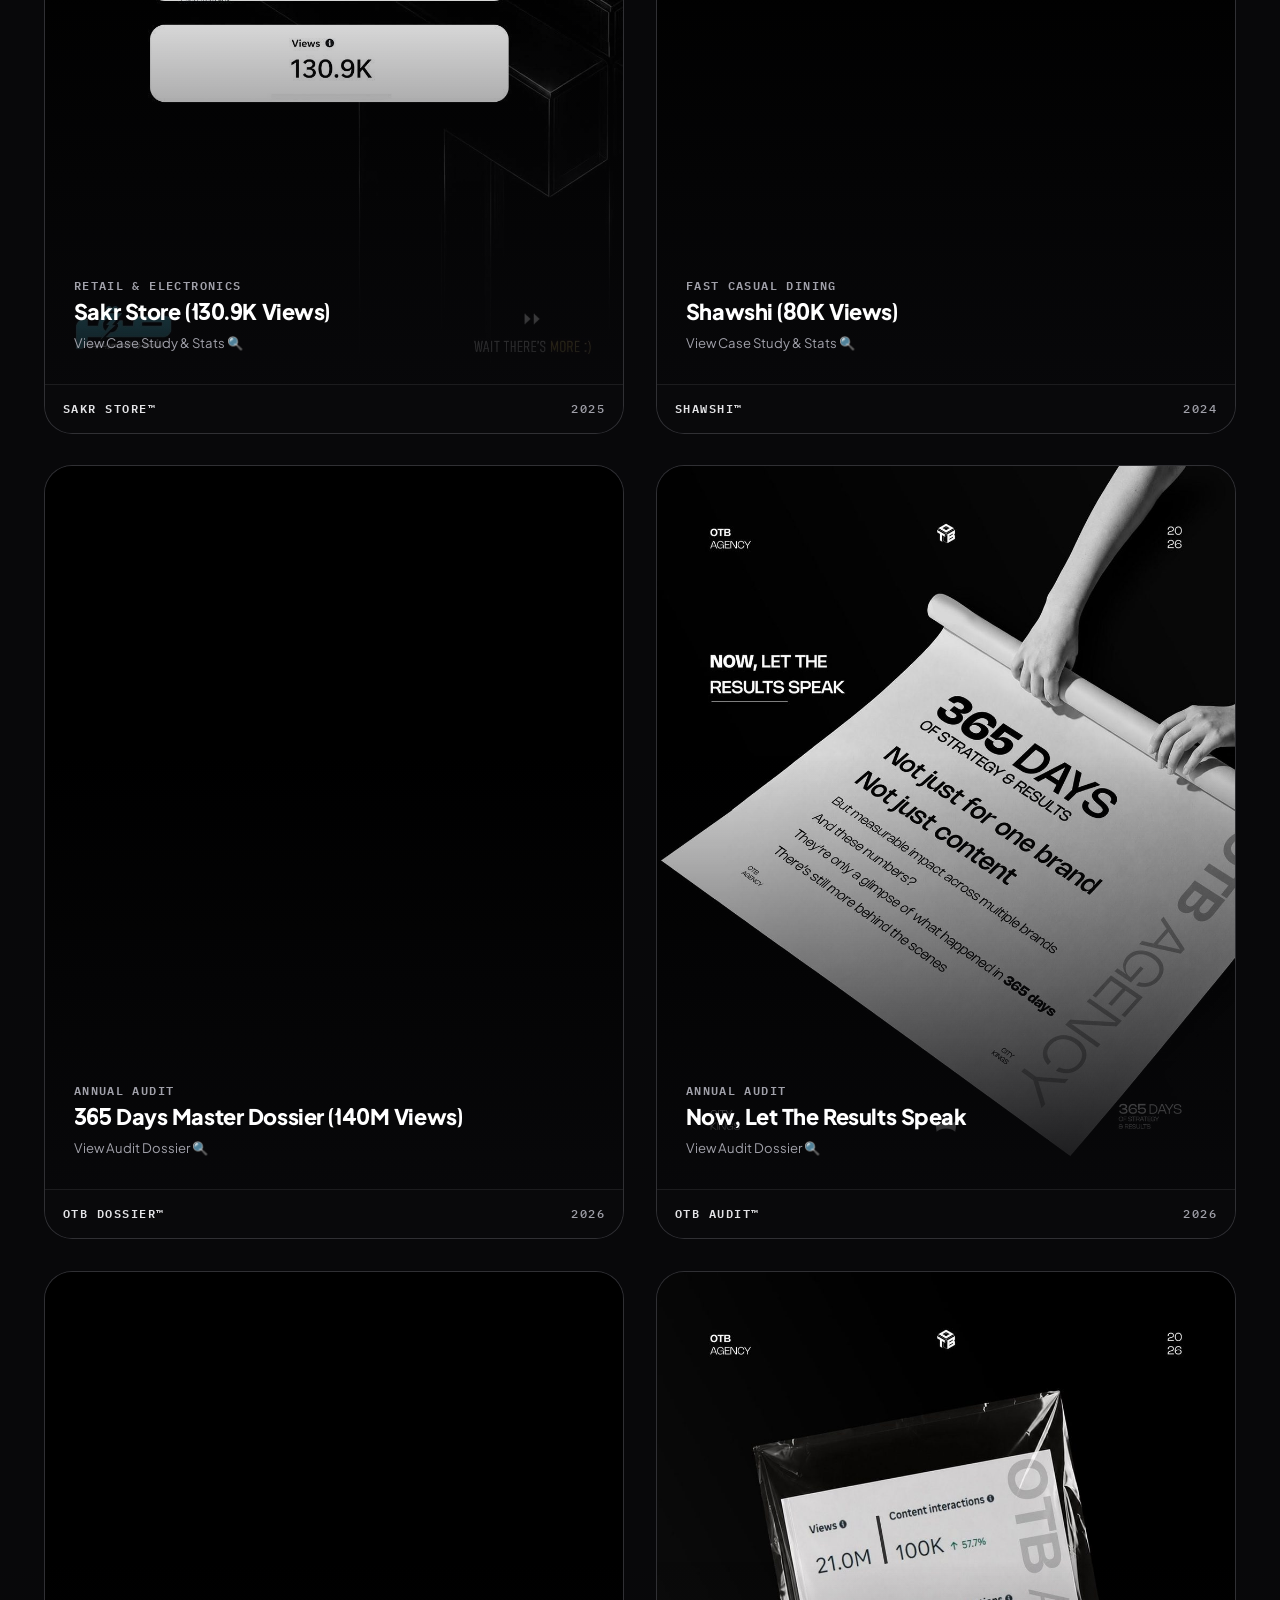
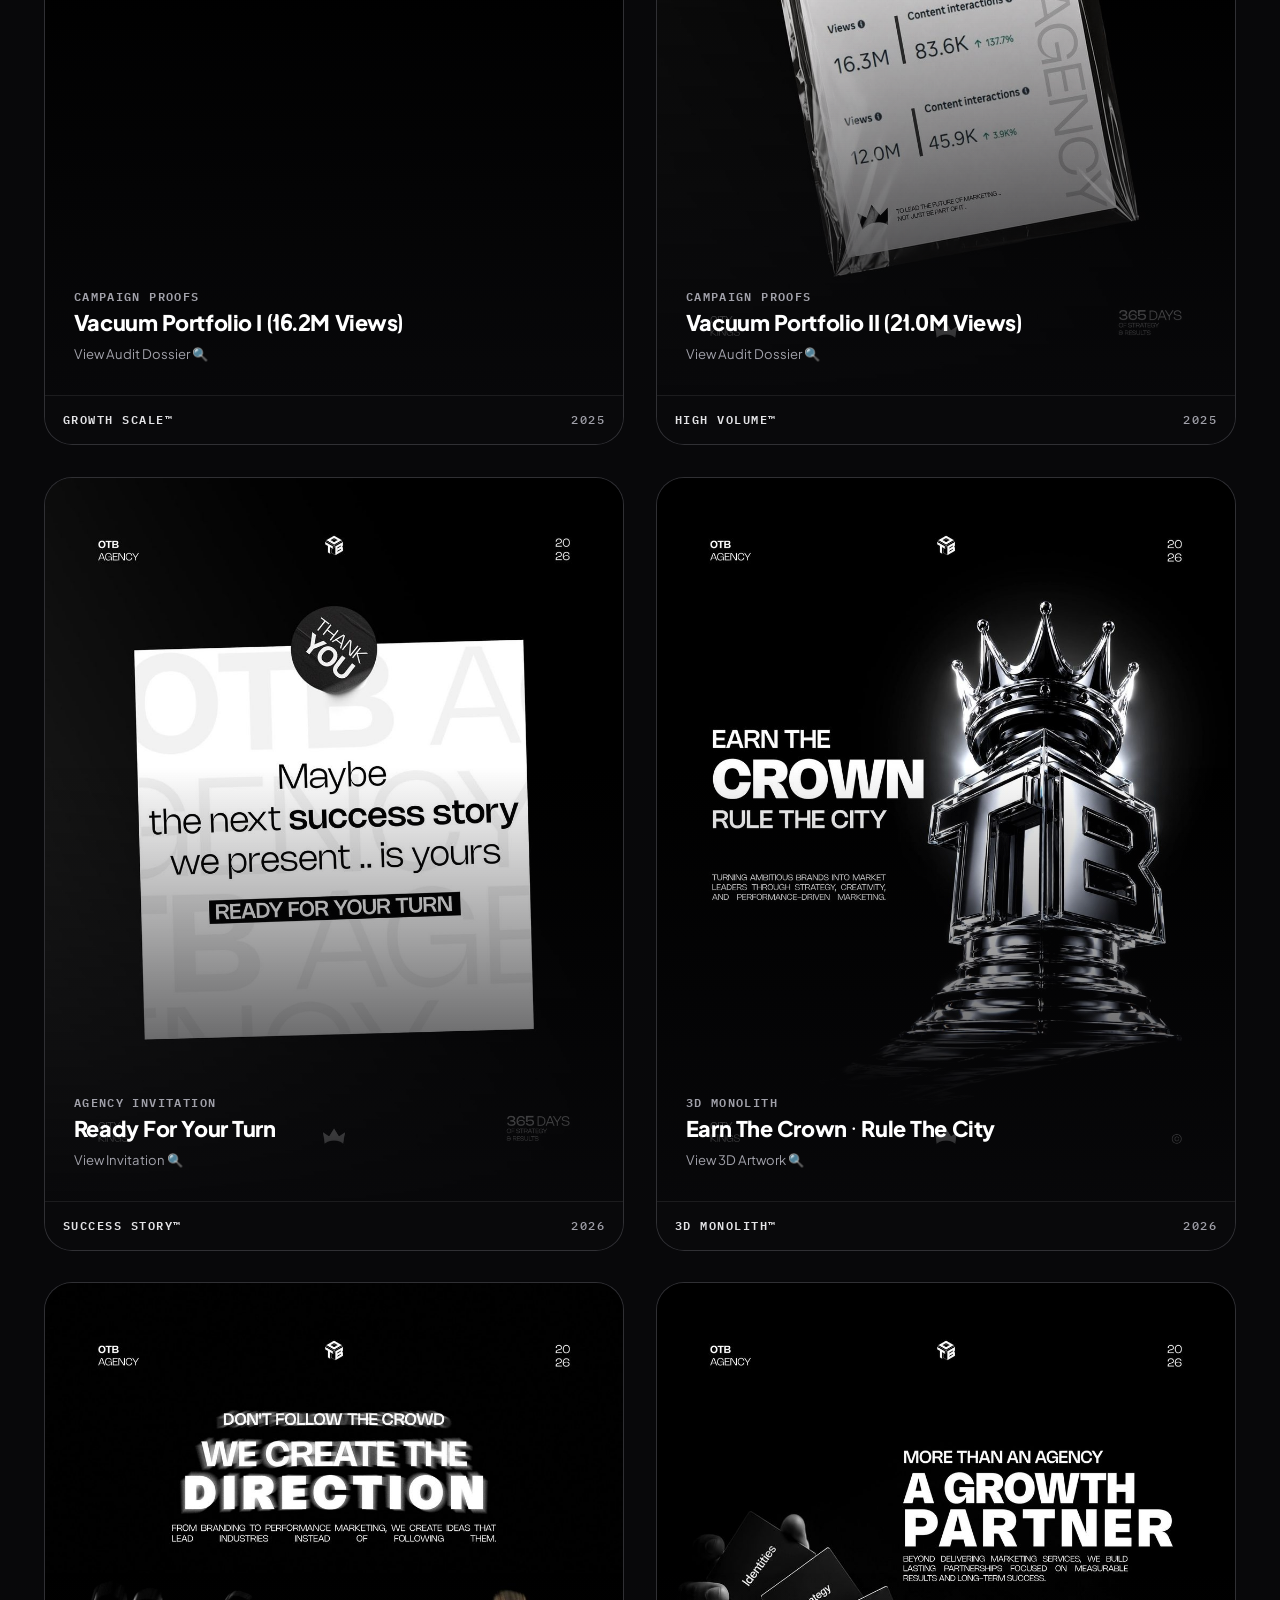
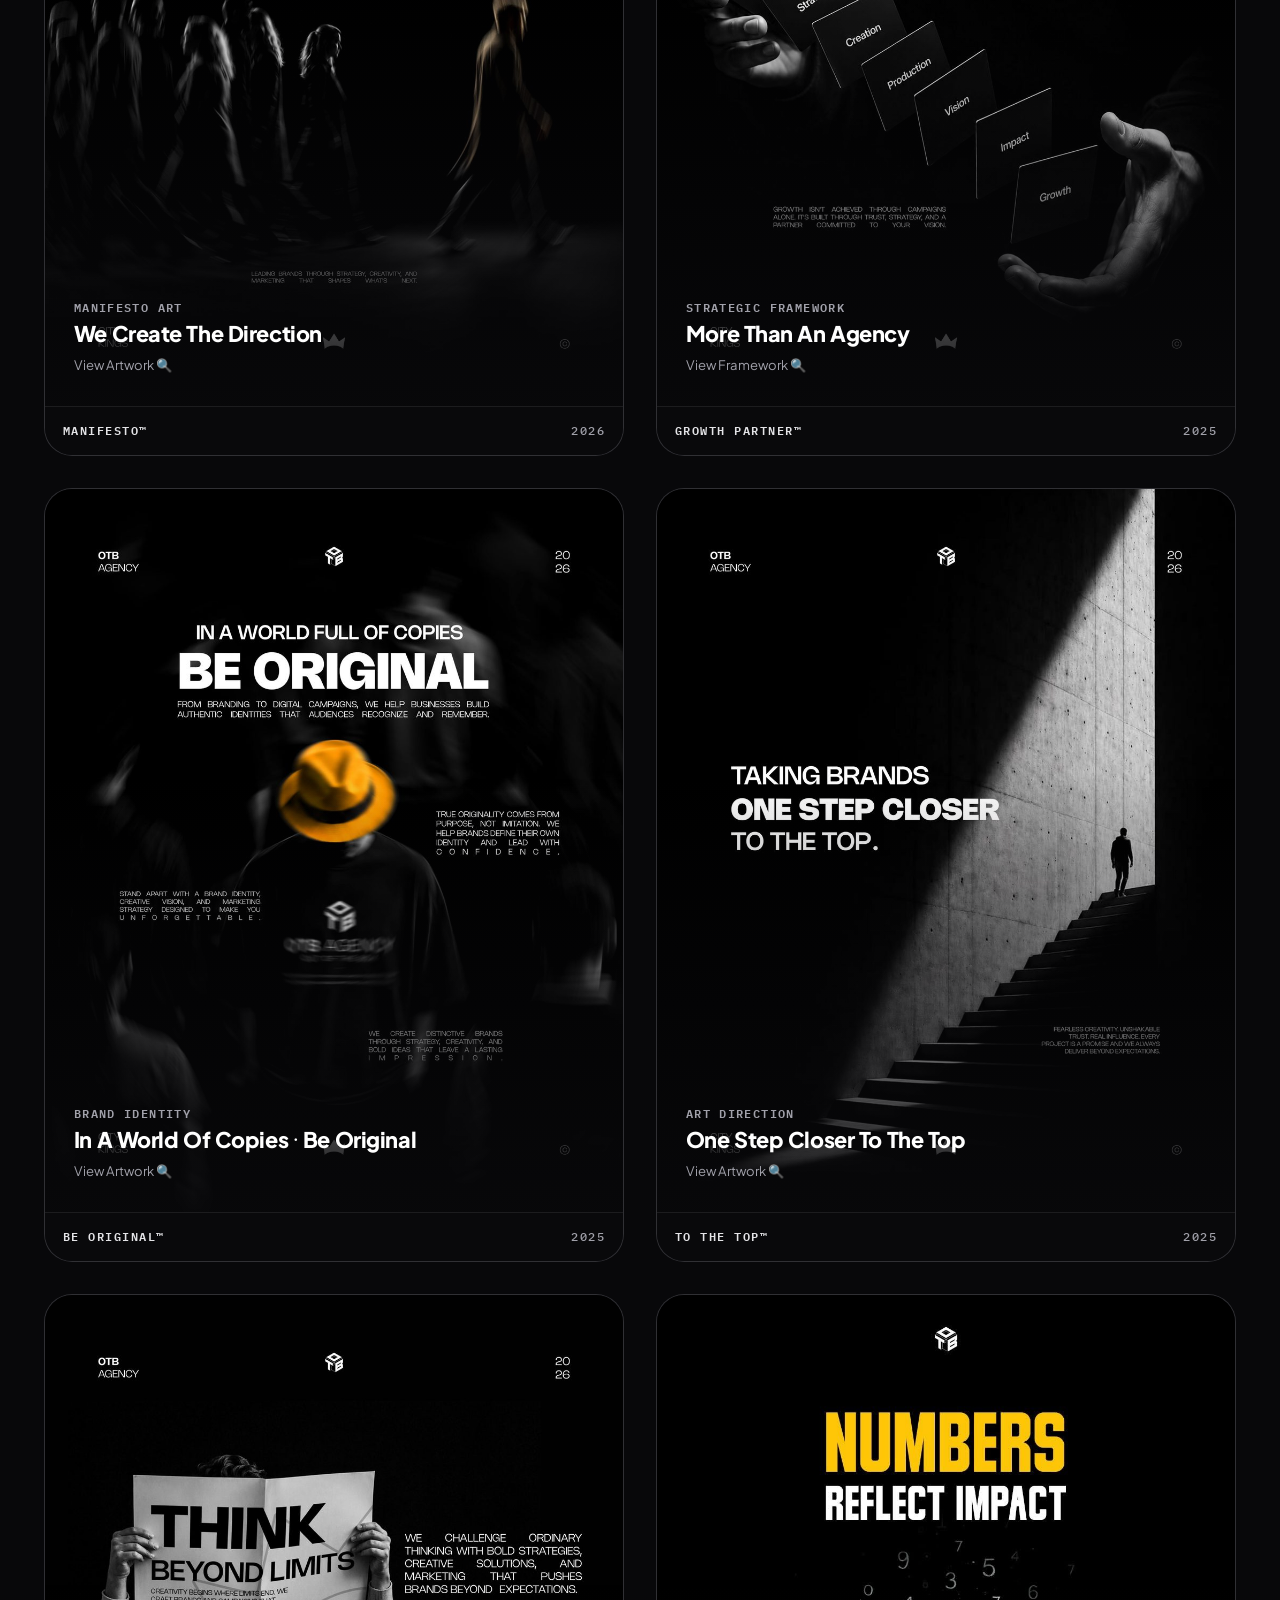
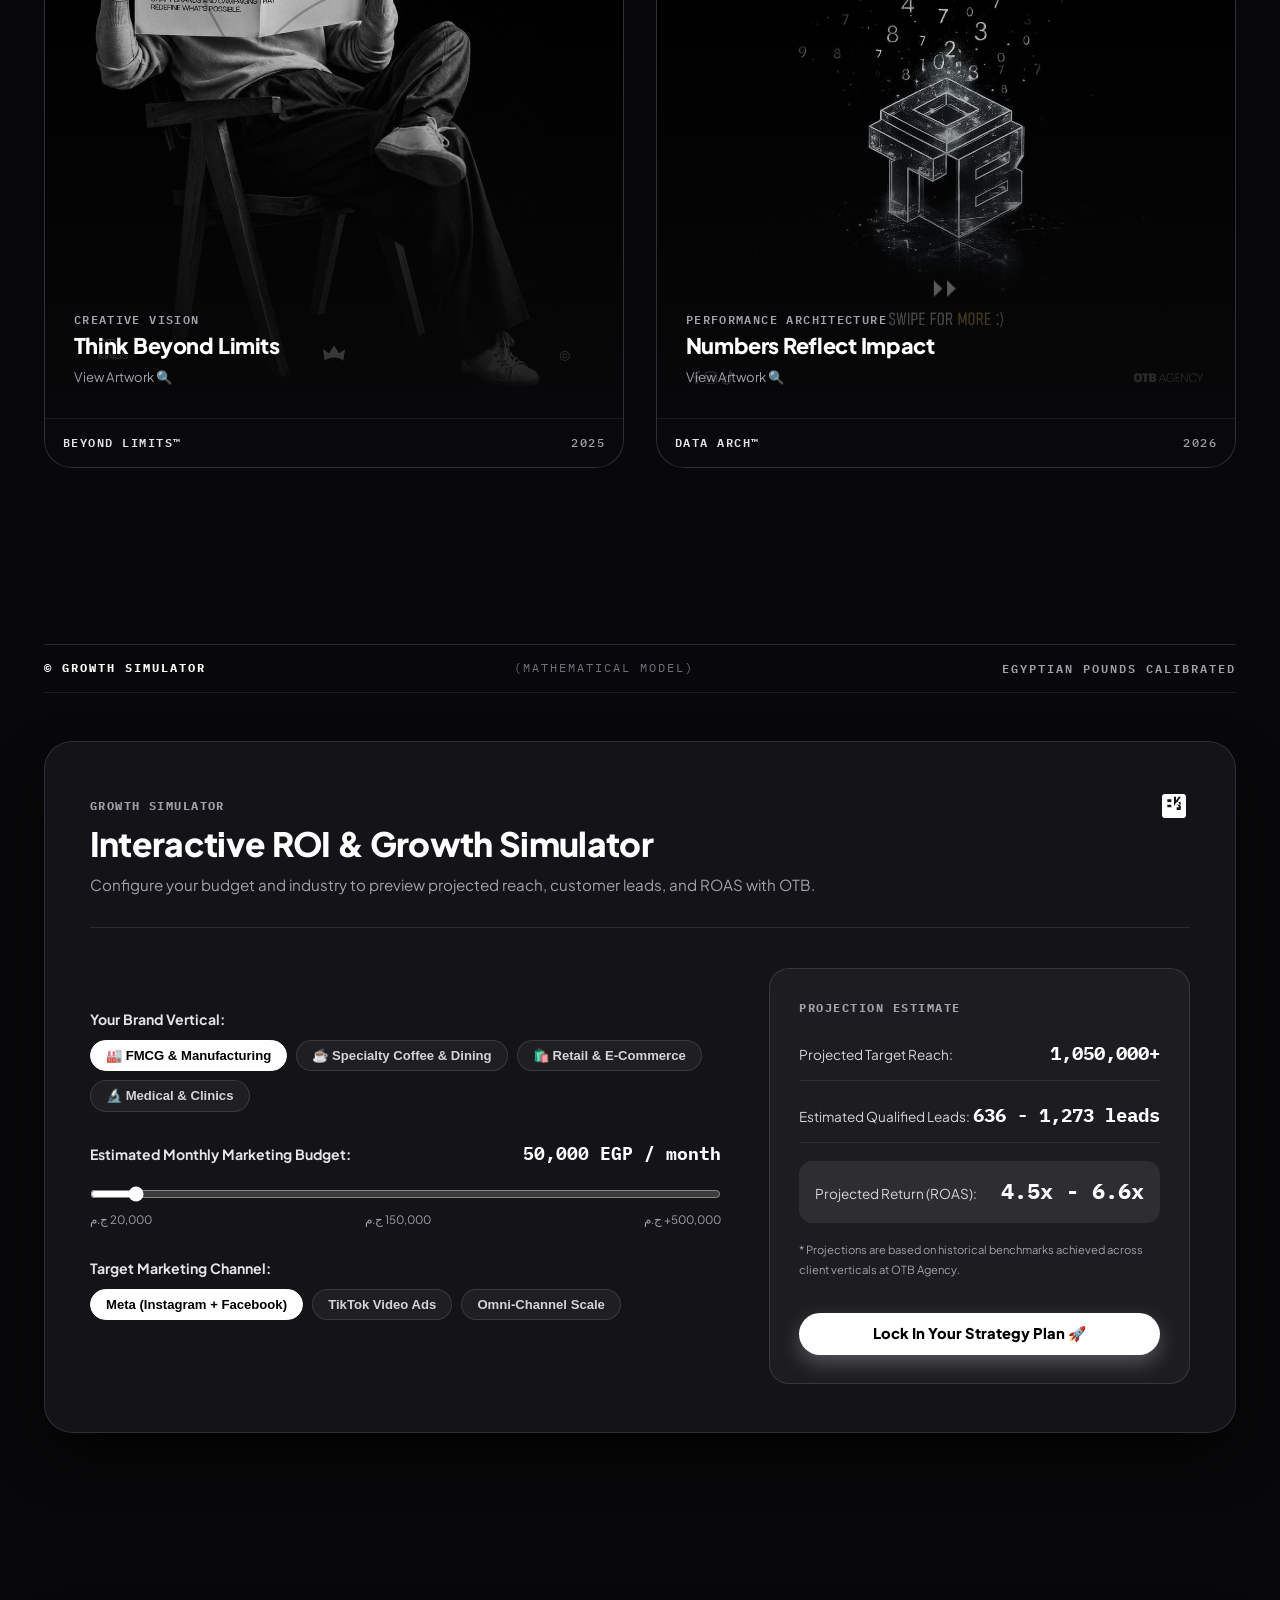
==== commit ad704103: "feat: integrated English Client Strategic Discovery Engine and Growth Academy navigation links" ====
--- a/index.html
+++ b/index.html
@@ -220,7 +220,8 @@
           <li><a href="#benchmark" class="nav-link" data-i18n="nav_benchmark">Franks Proof</a></li>
           <li><a href="#showcase" class="nav-link" data-i18n="nav_showcase">Showcase</a></li>
           <li><a href="#calculator" class="nav-link" data-i18n="nav_calculator">ROI Simulator</a></li>
-          <li><a href="#manifesto" class="nav-link" data-i18n="nav_manifesto">Manifesto</a></li>
+          <li><a href="discovery.html" class="nav-link" style="color: #D4A853; font-weight: 700;">Discovery Portal</a></li>
+          <li><a href="https://ahmedissamramadan.github.io/otb-growth-academy/" target="_blank" class="nav-link" style="color: #E4E4E7;">Academy 👑</a></li>
         </ul>
       </nav>
 
@@ -1376,6 +1377,8 @@
         <div class="footer-nav-col">
           <span class="footer-col-title">SYSTEMS</span>
           <a href="dashboard.html">CoreLink Command</a>
+          <a href="discovery.html" style="color: #D4A853; font-weight: 700;">Strategic Discovery Portal</a>
+          <a href="https://ahmedissamramadan.github.io/otb-growth-academy/" target="_blank" rel="noopener">Growth Academy 👑</a>
           <a href="#calculator">Budget Calibrator</a>
           <a href="https://wa.me/201008080295" target="_blank" rel="noopener">WhatsApp Operations</a>
         </div>
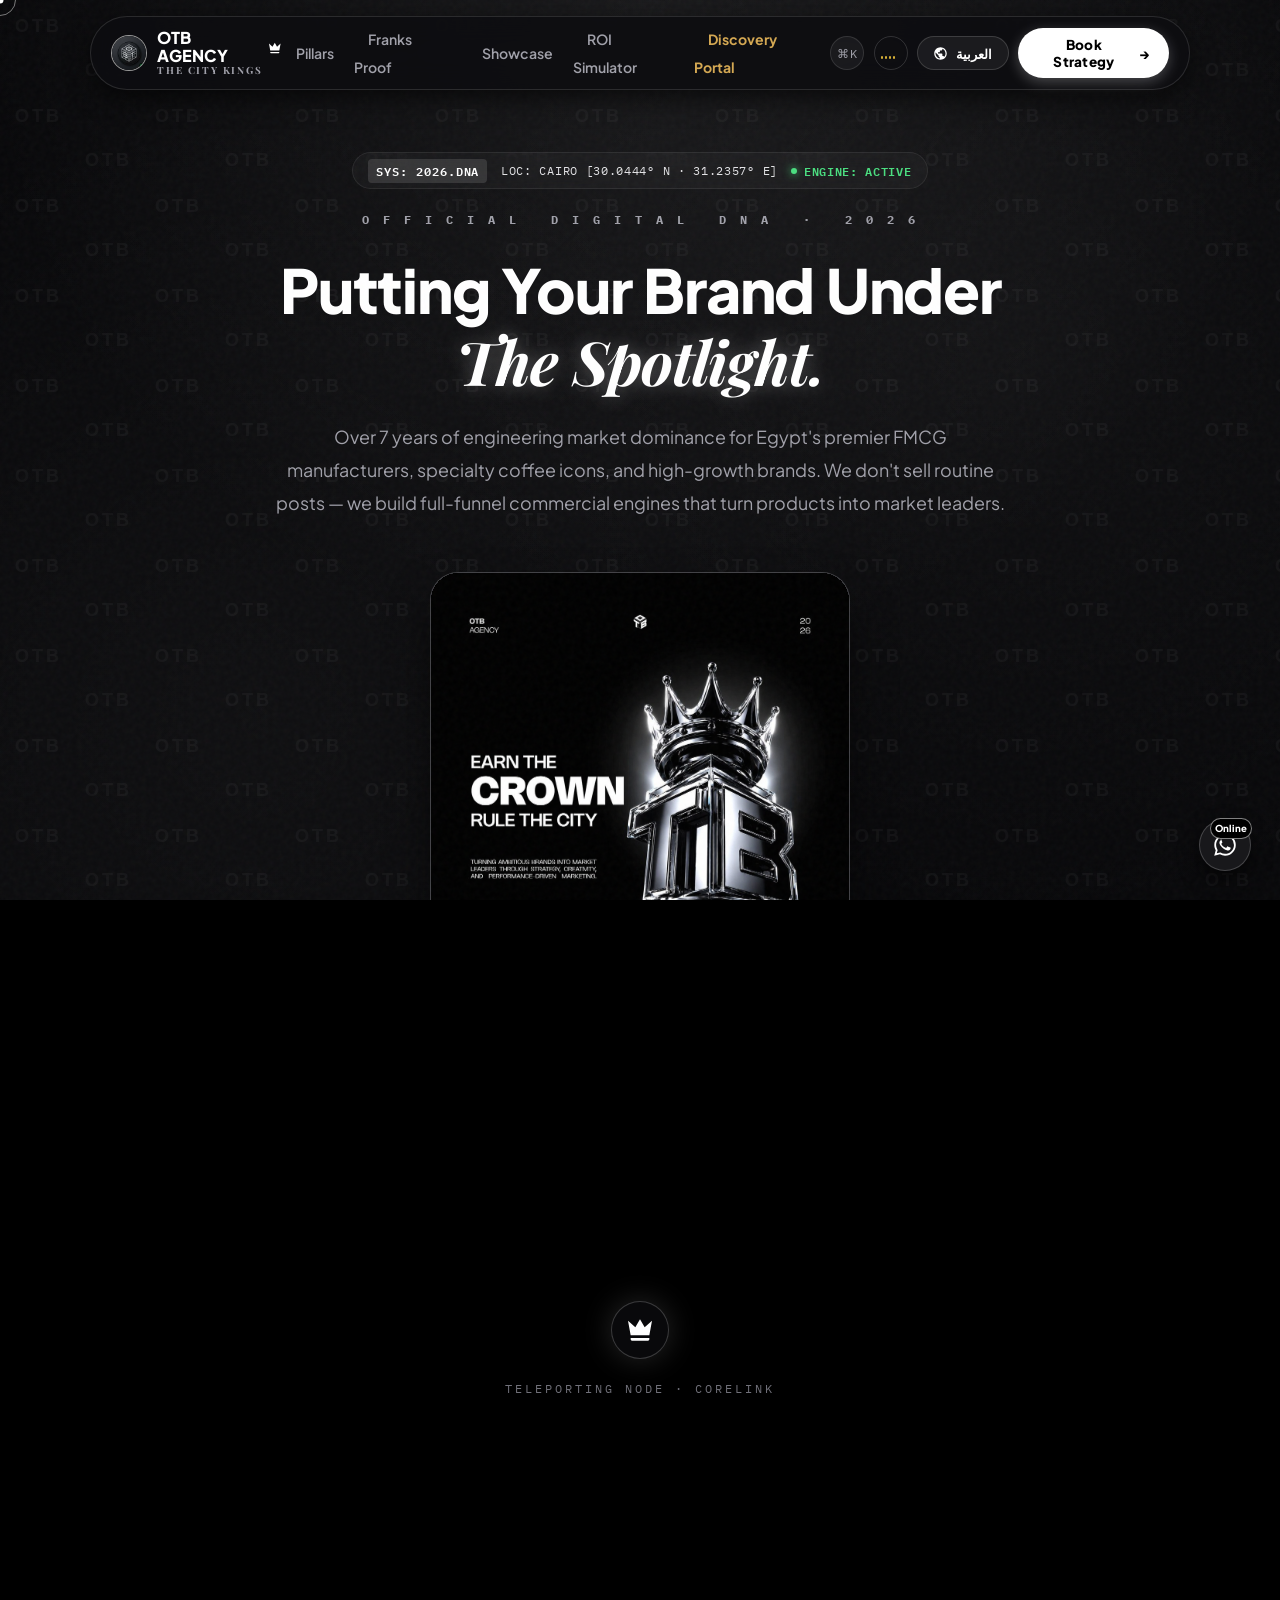
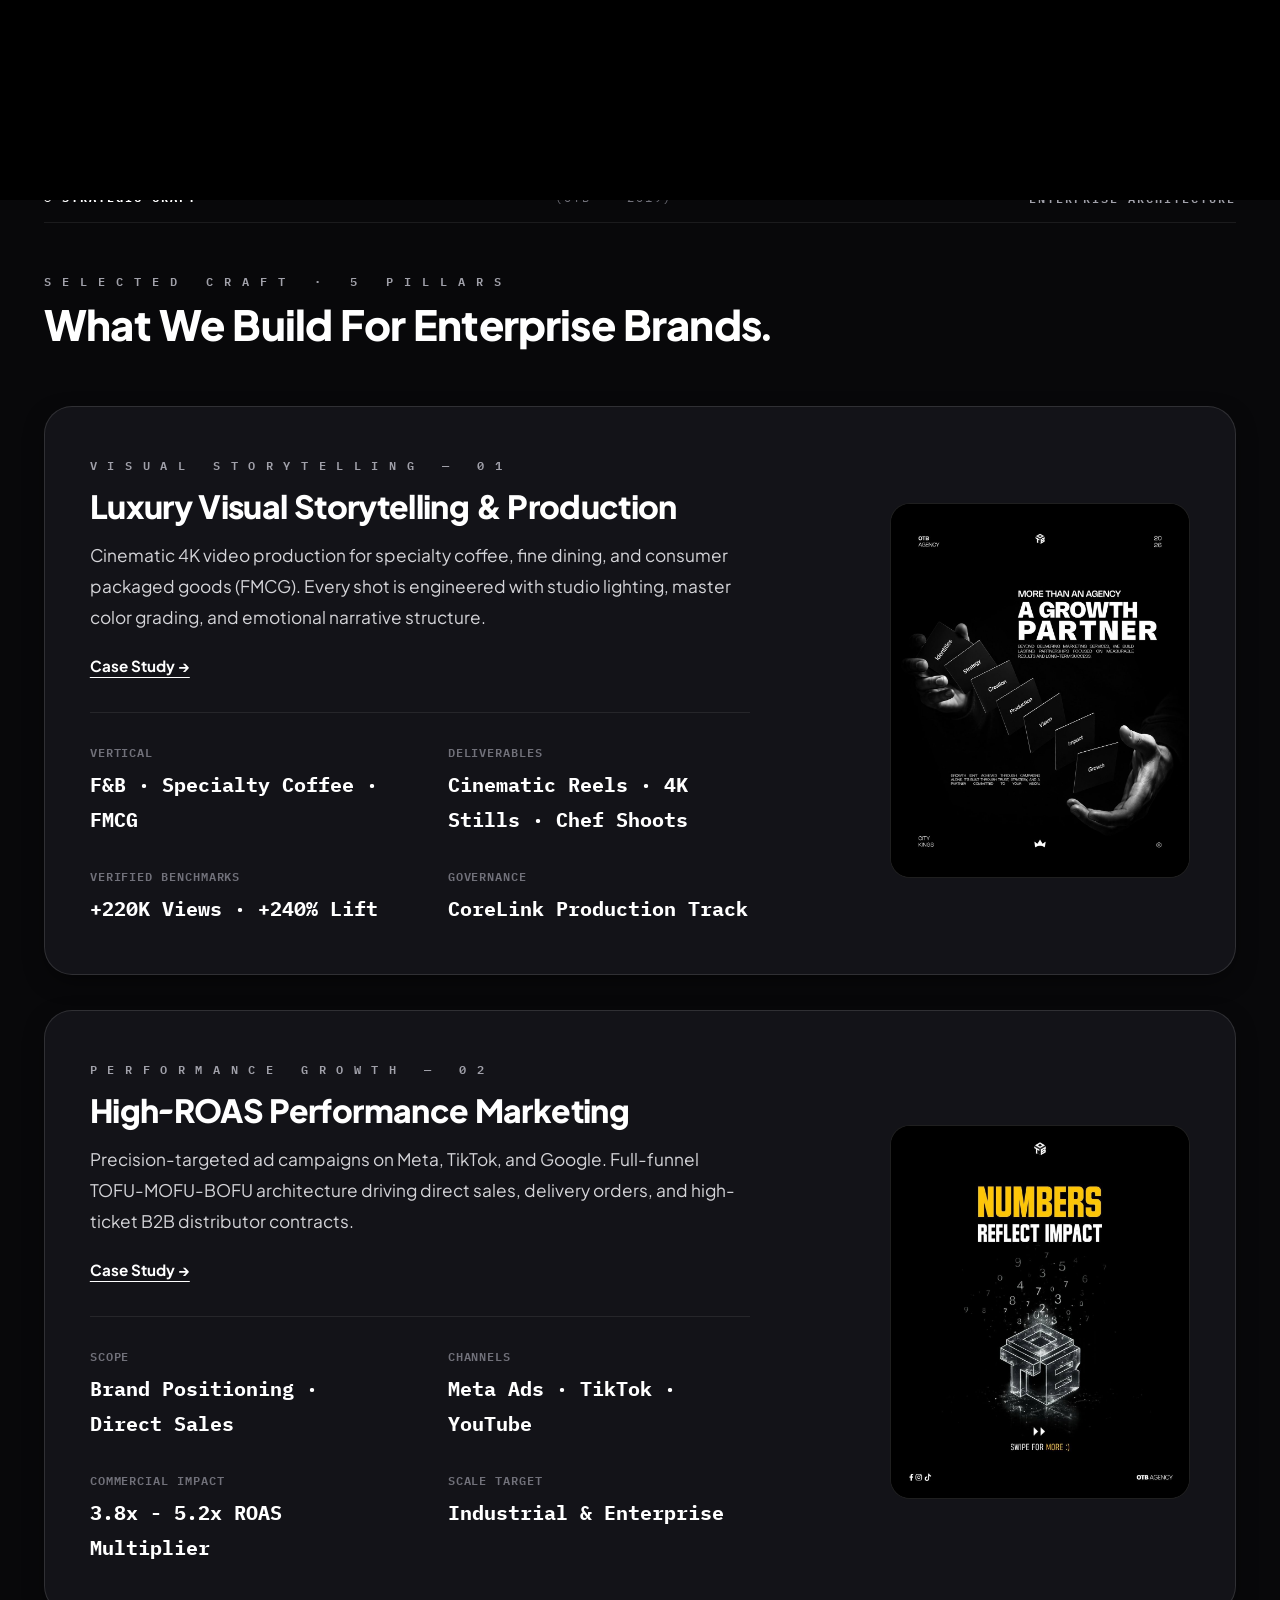
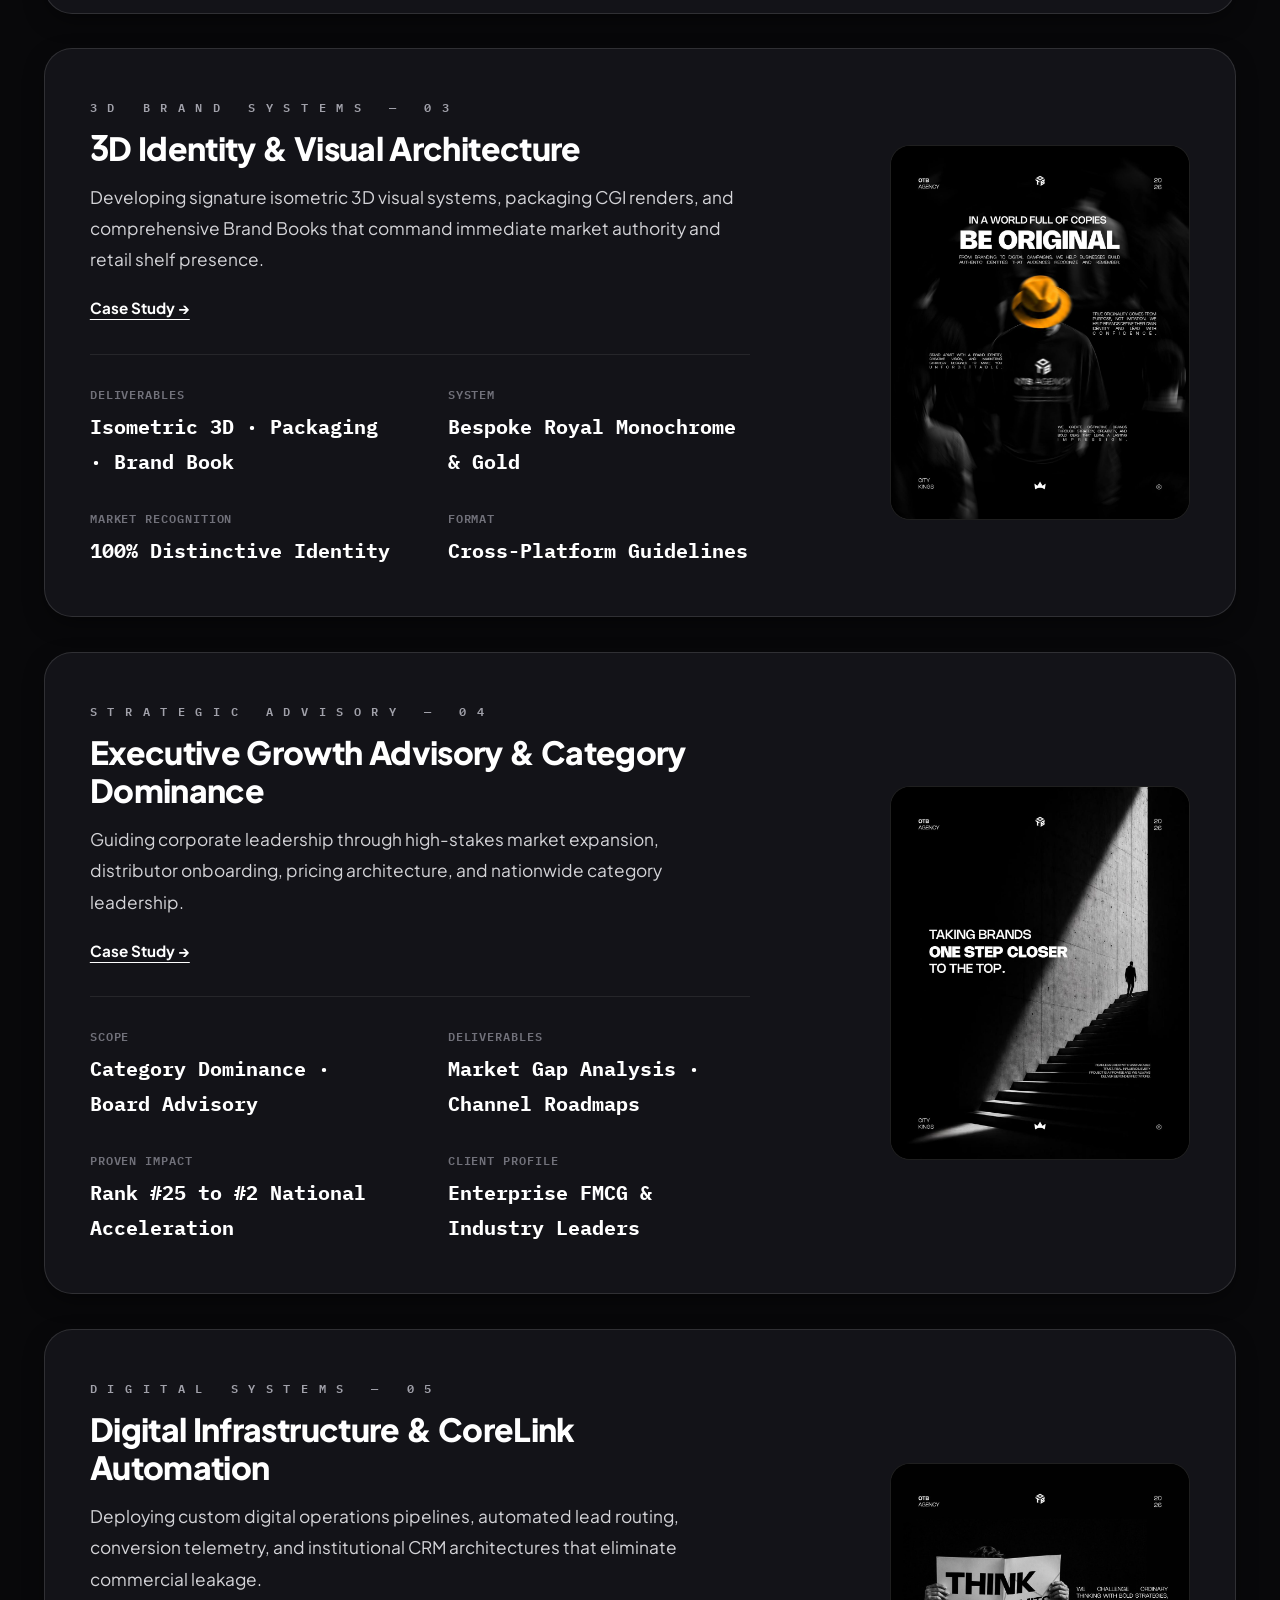
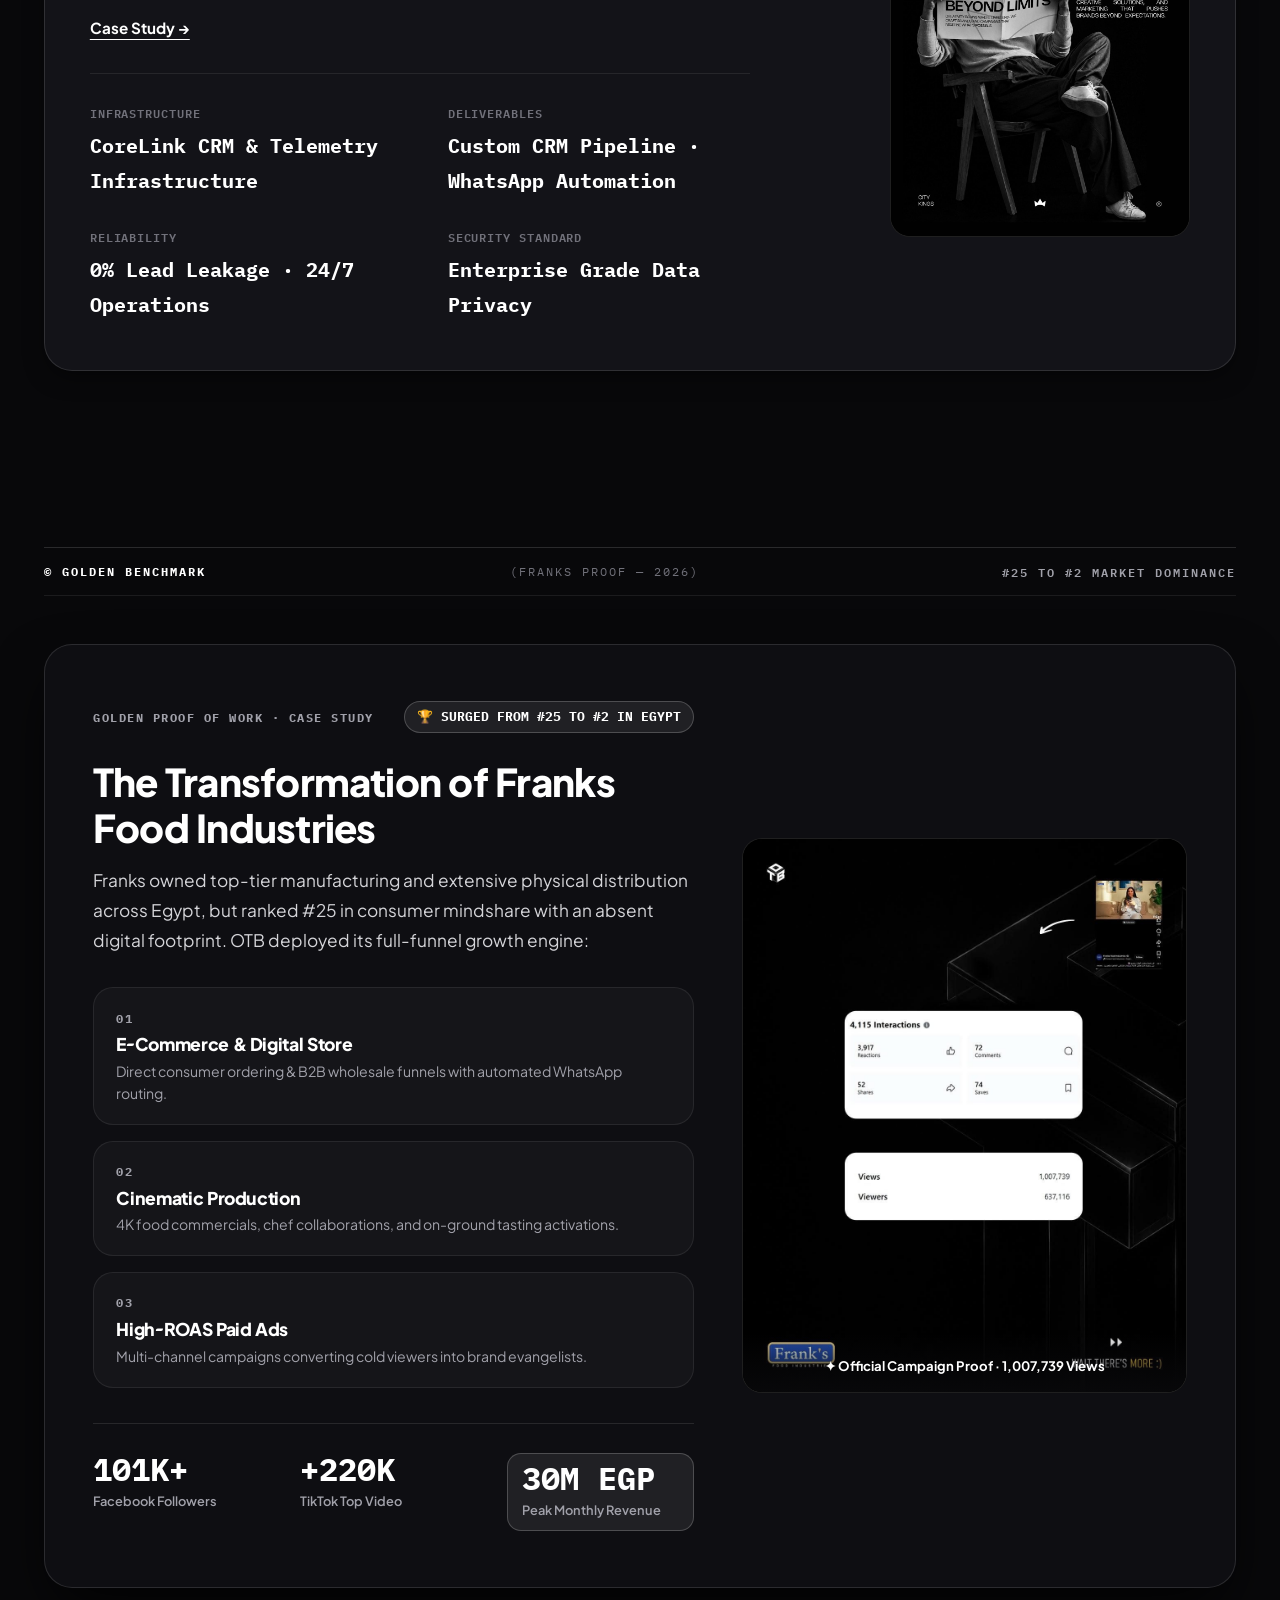
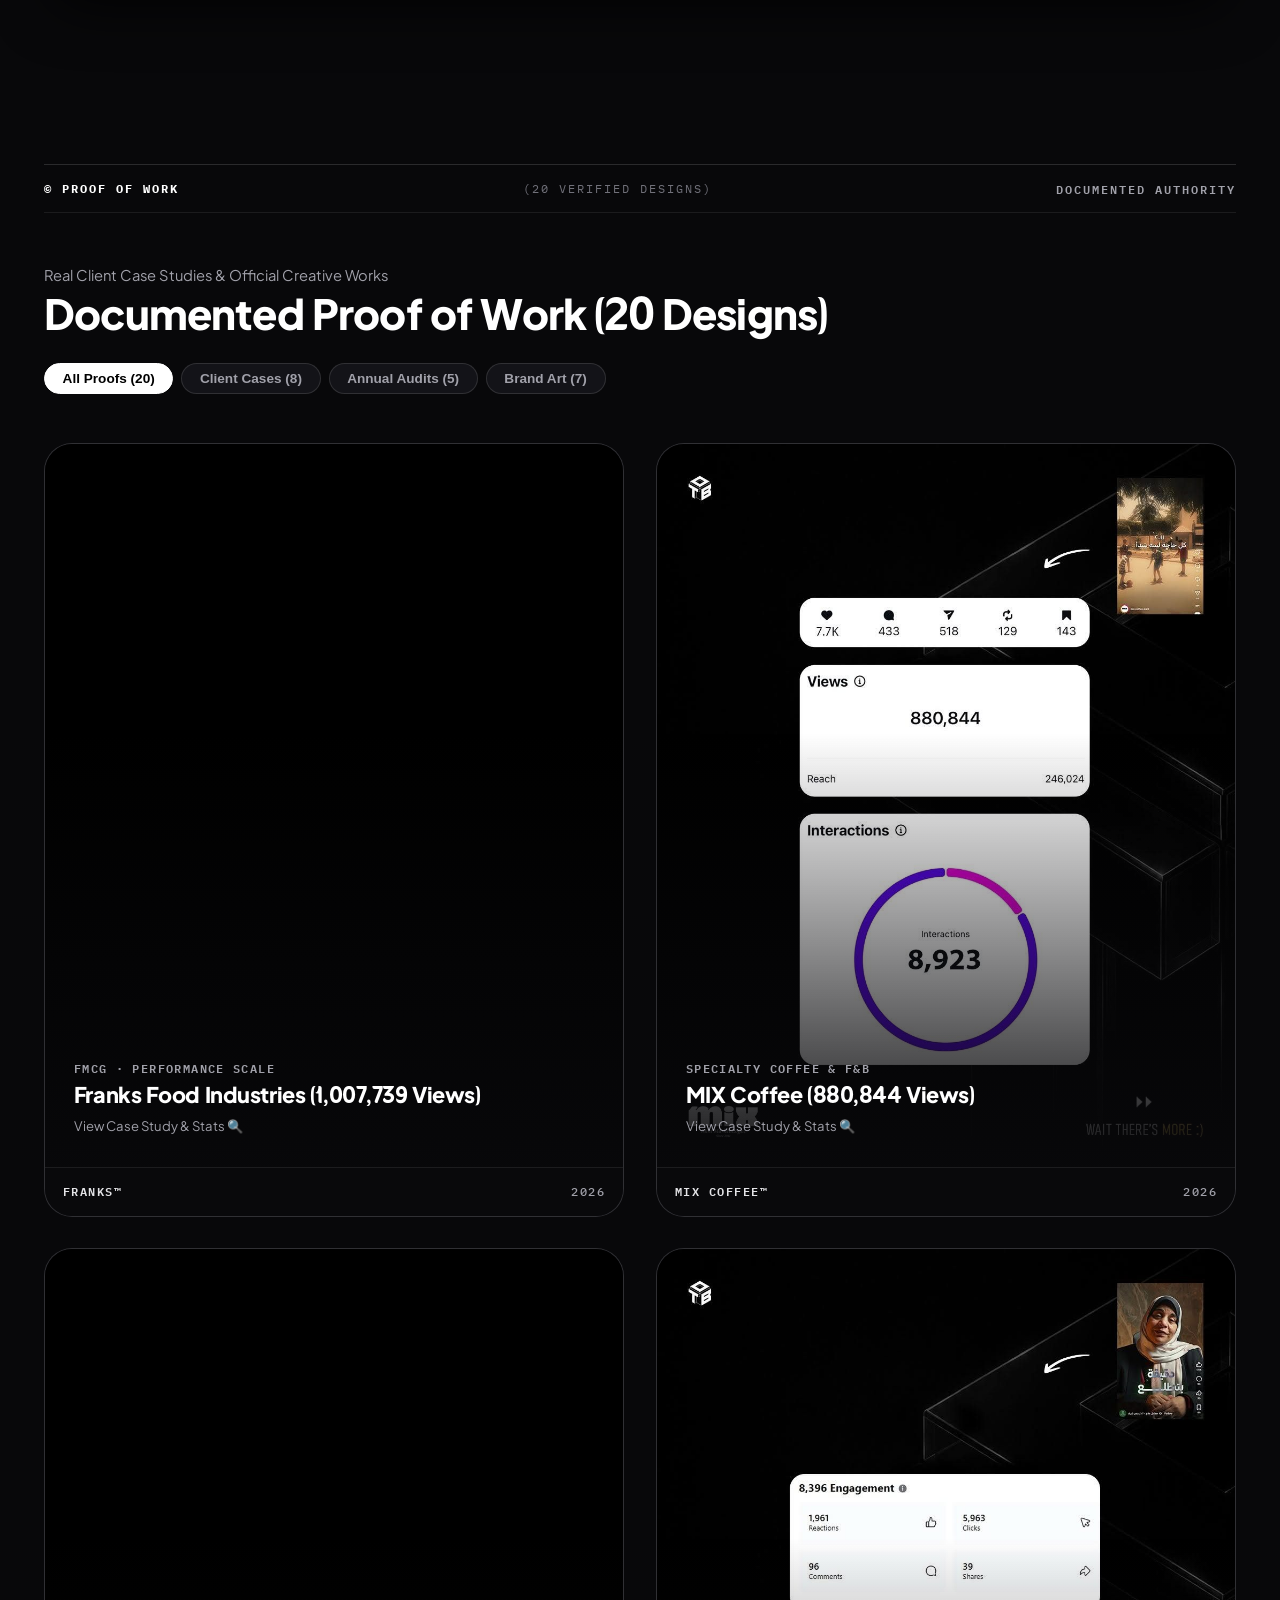
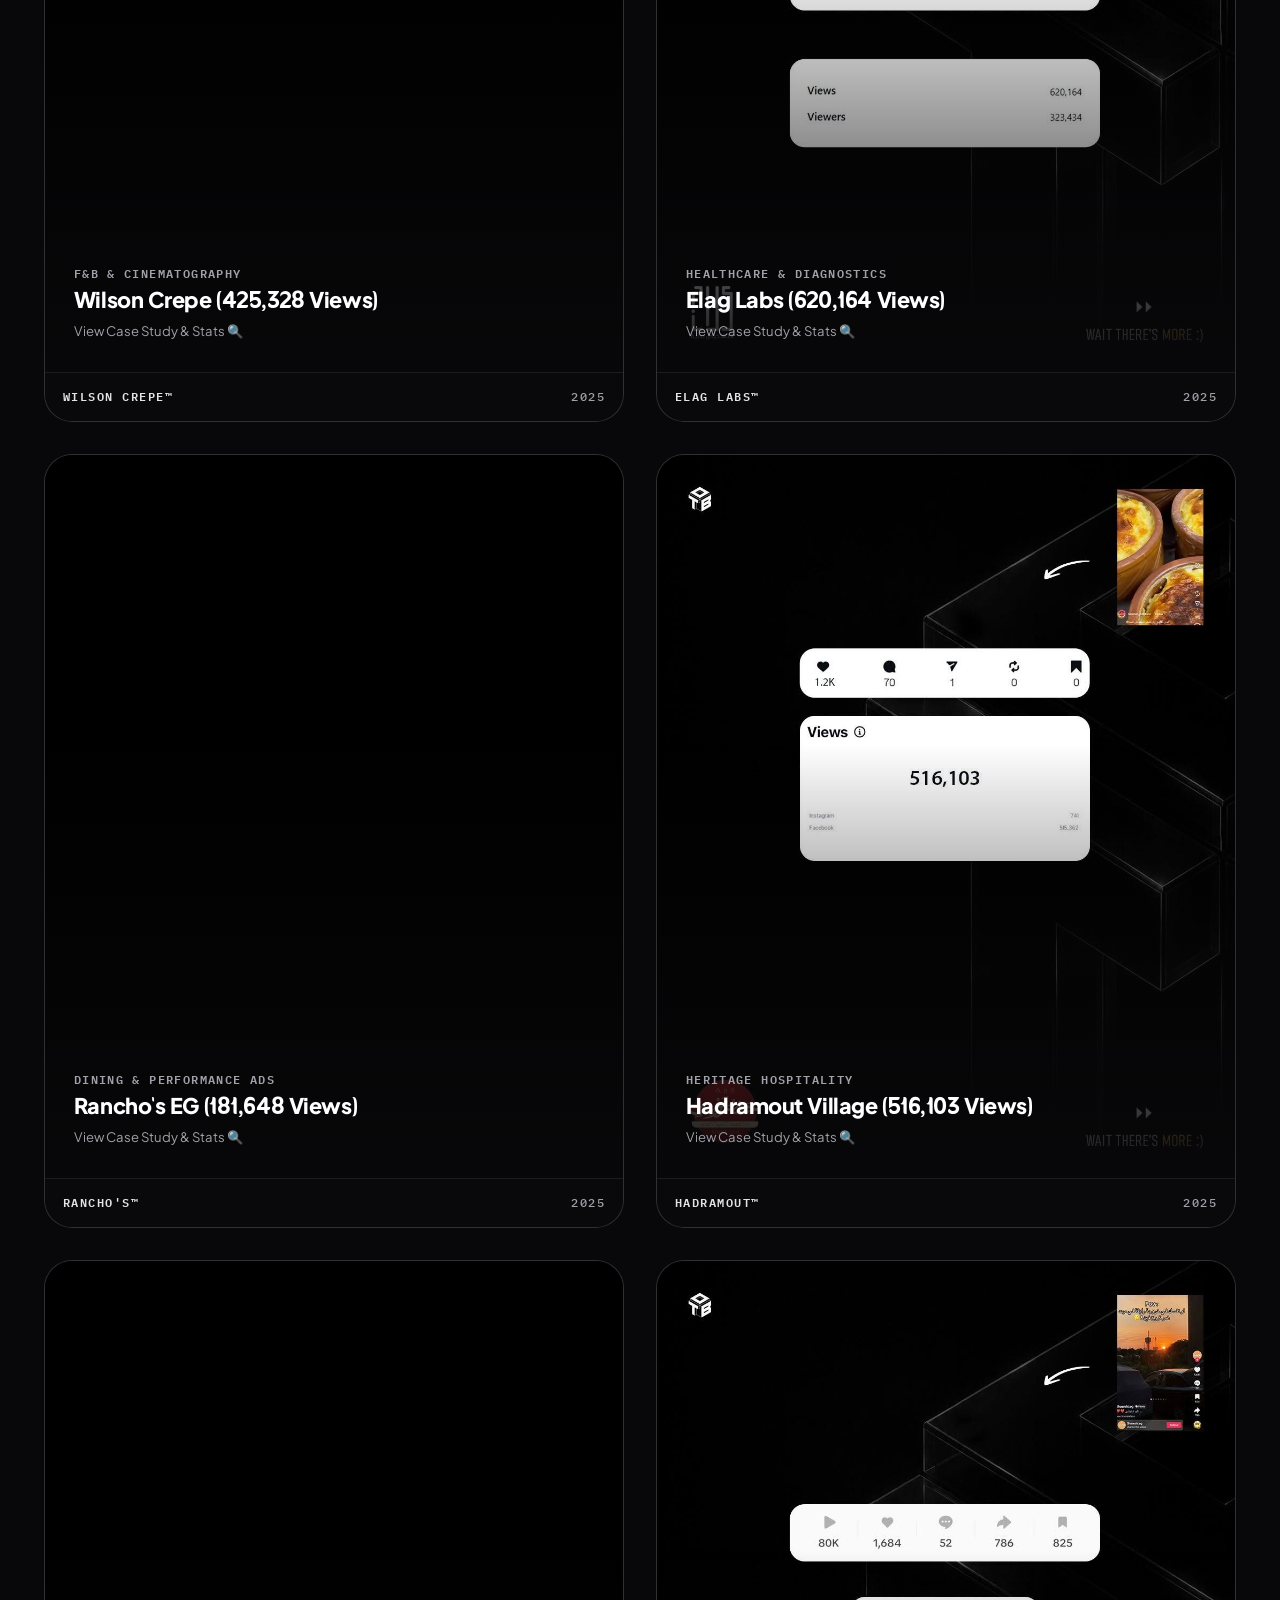
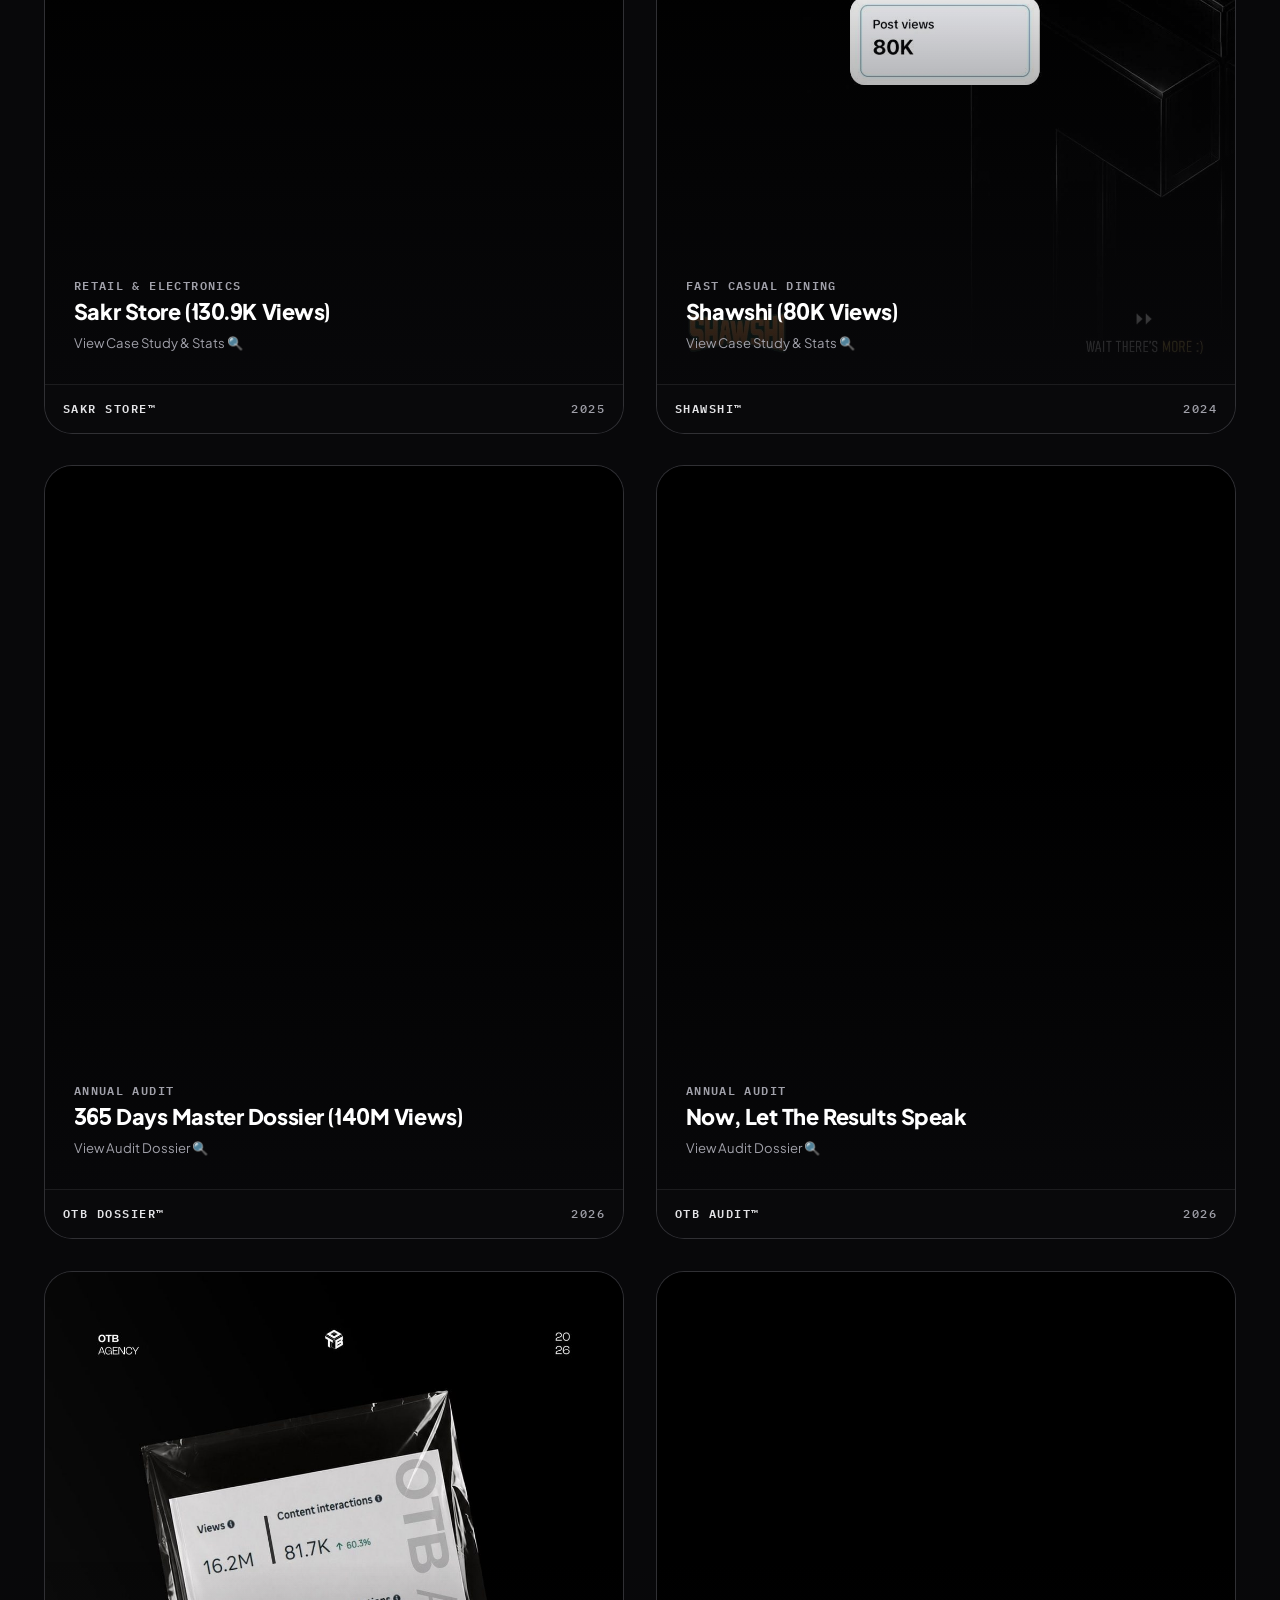
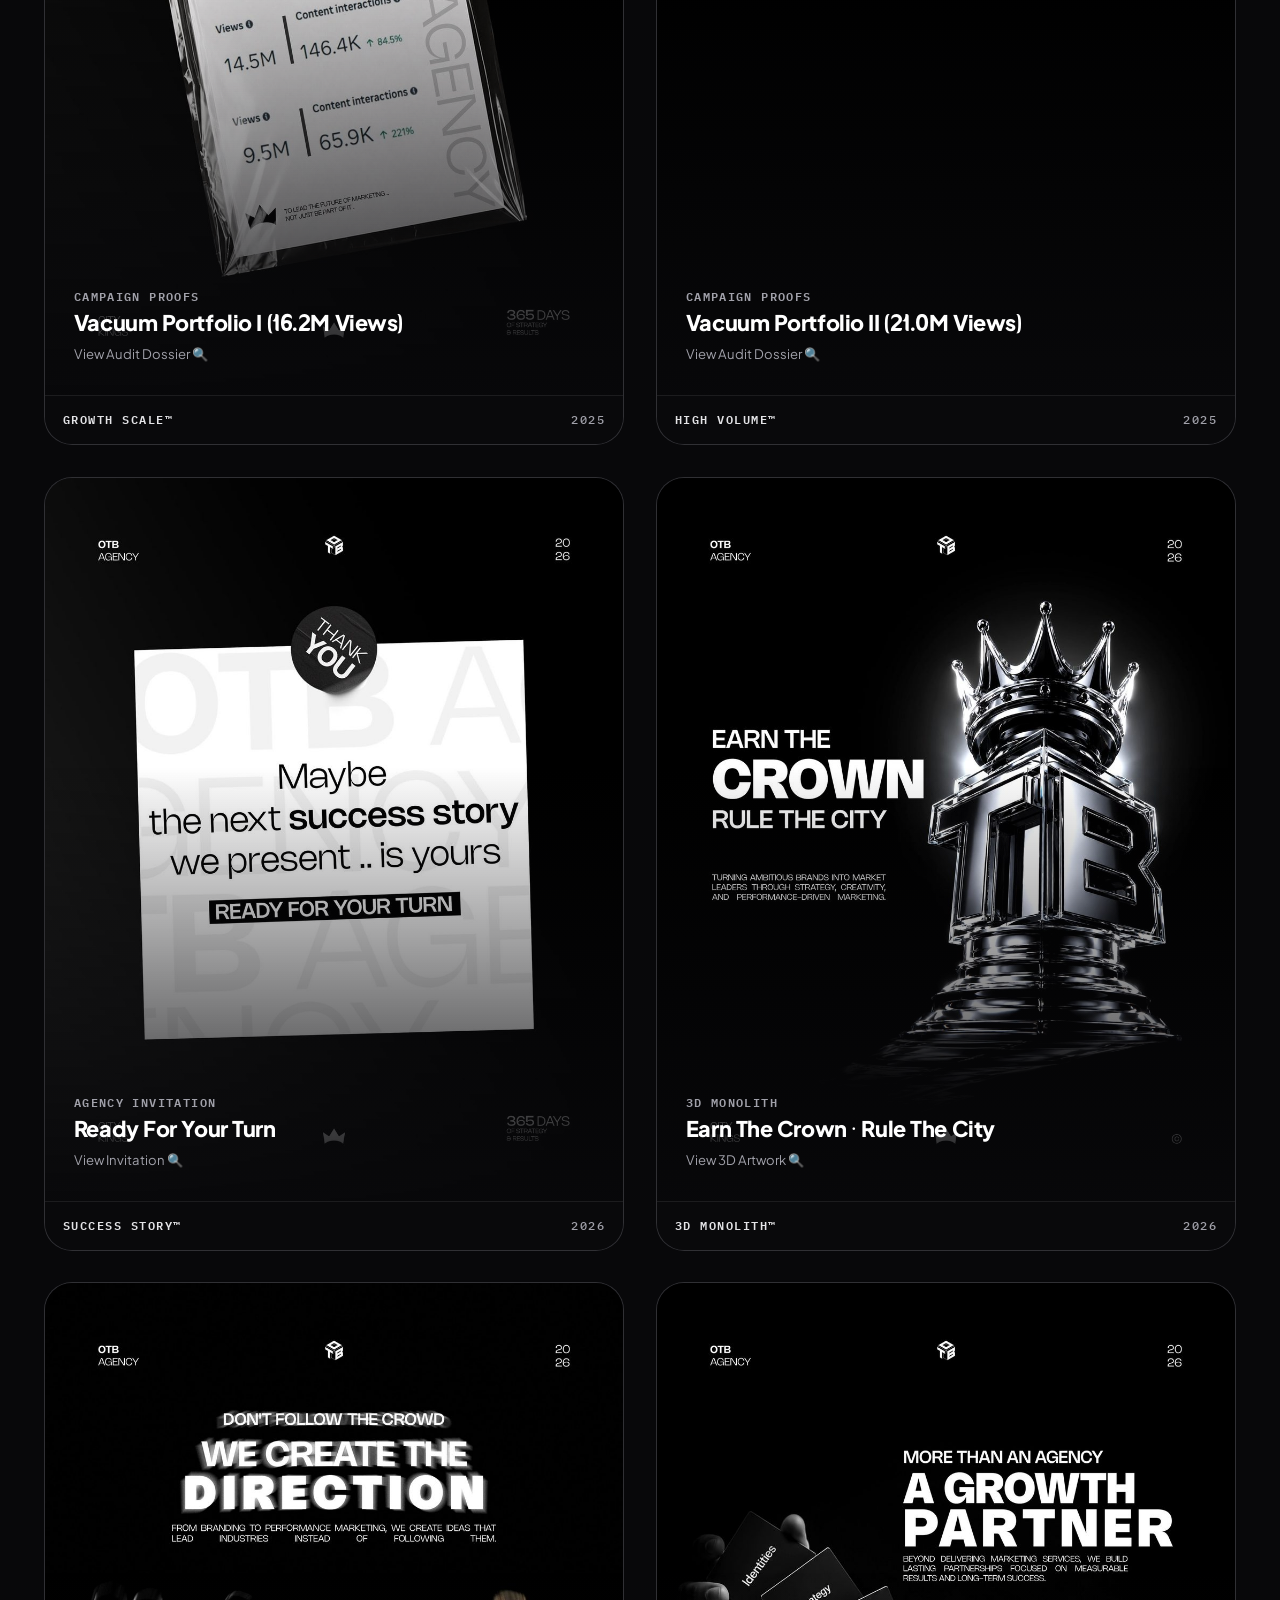
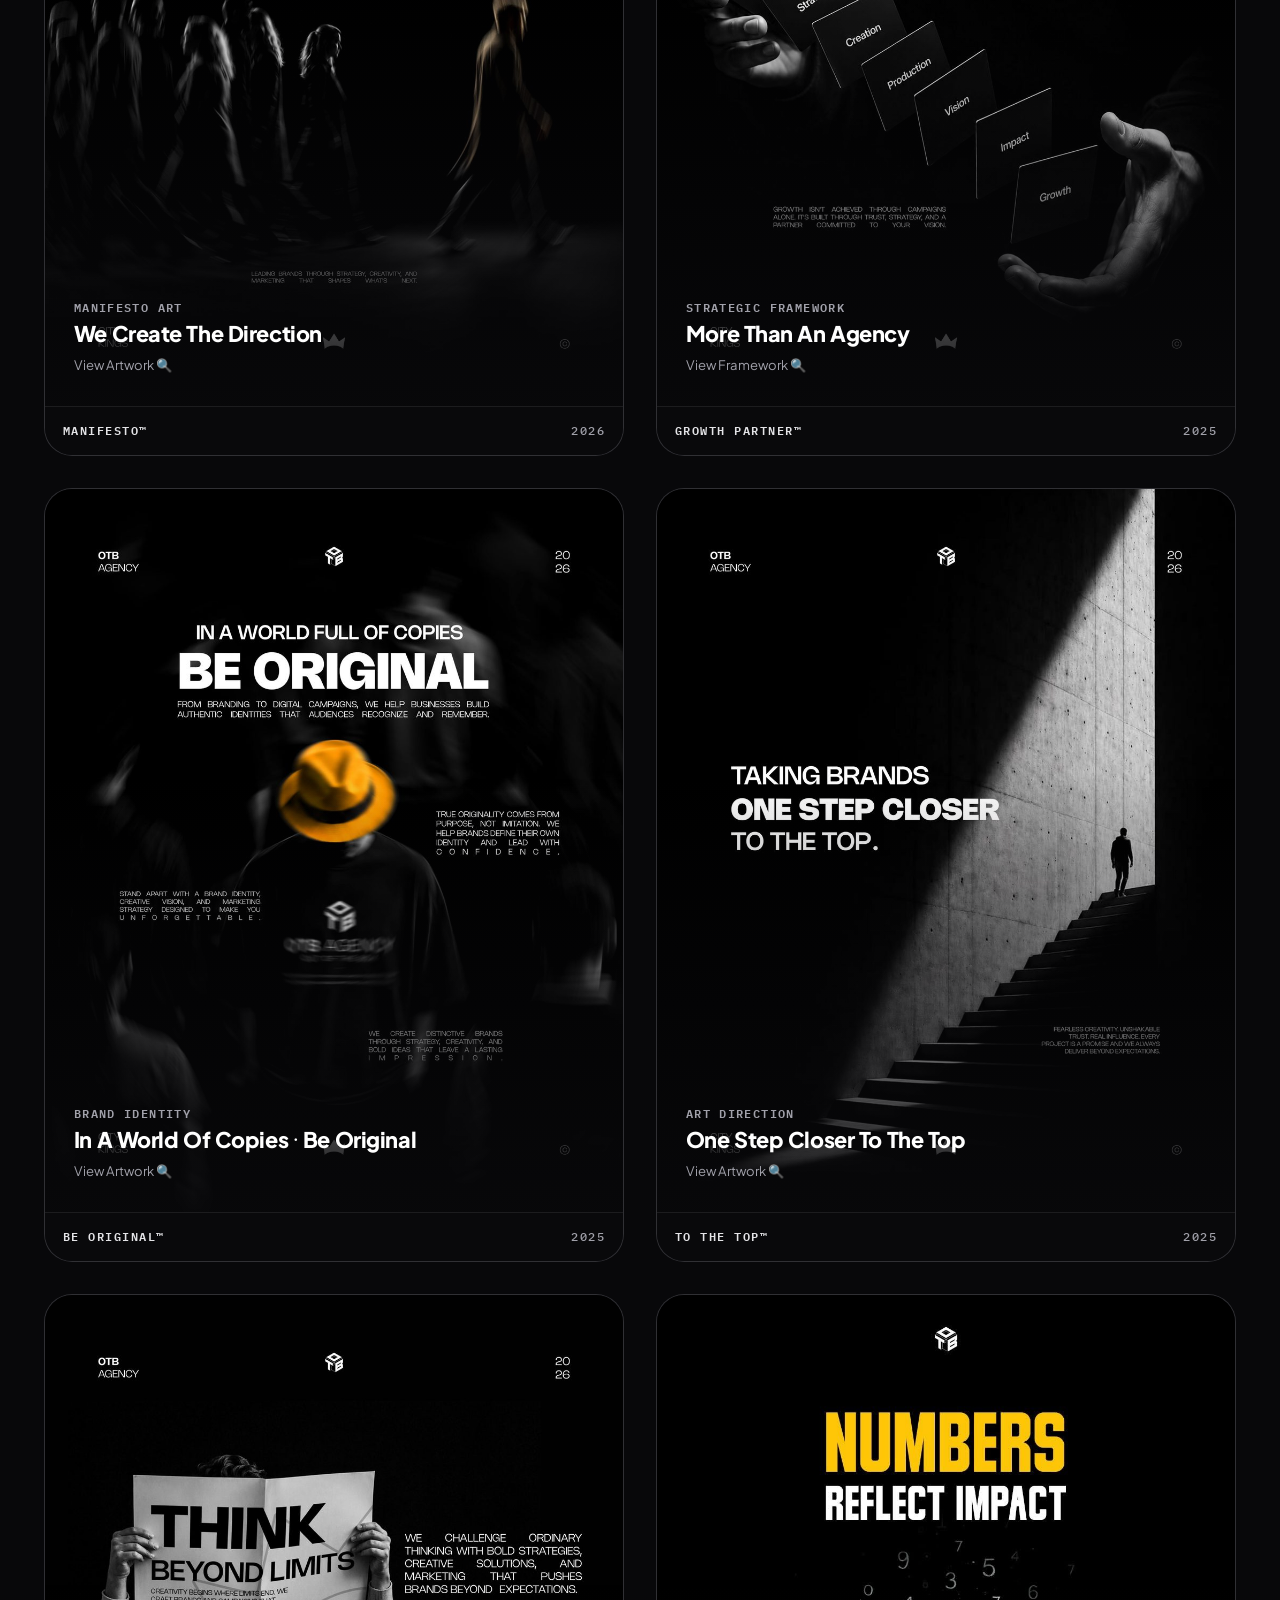
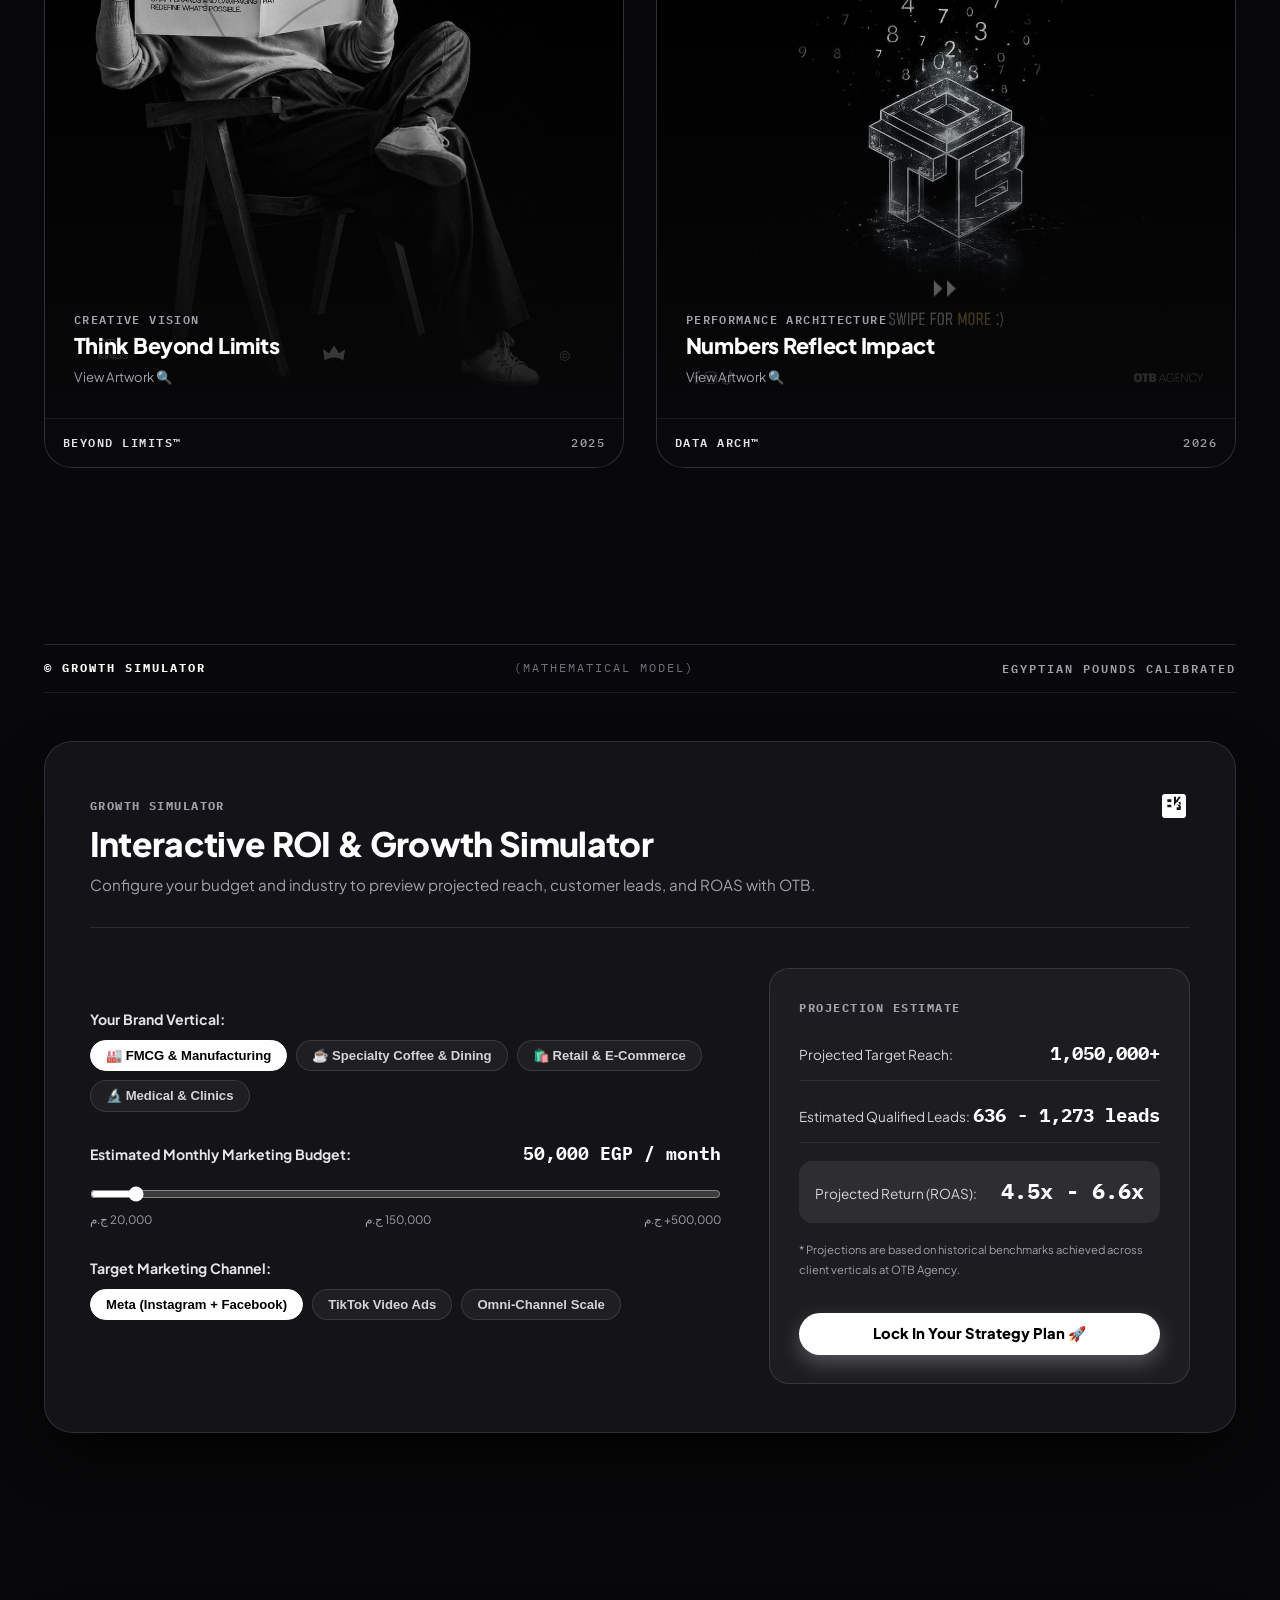
==== commit 15e4ba0c: "fix: decouple discovery portal links from academy and align with agency home" ====
--- a/index.html
+++ b/index.html
@@ -221,7 +221,6 @@
           <li><a href="#showcase" class="nav-link" data-i18n="nav_showcase">Showcase</a></li>
           <li><a href="#calculator" class="nav-link" data-i18n="nav_calculator">ROI Simulator</a></li>
           <li><a href="discovery.html" class="nav-link" style="color: #D4A853; font-weight: 700;">Discovery Portal</a></li>
-          <li><a href="https://ahmedissamramadan.github.io/otb-growth-academy/" target="_blank" class="nav-link" style="color: #E4E4E7;">Academy 👑</a></li>
         </ul>
       </nav>
 
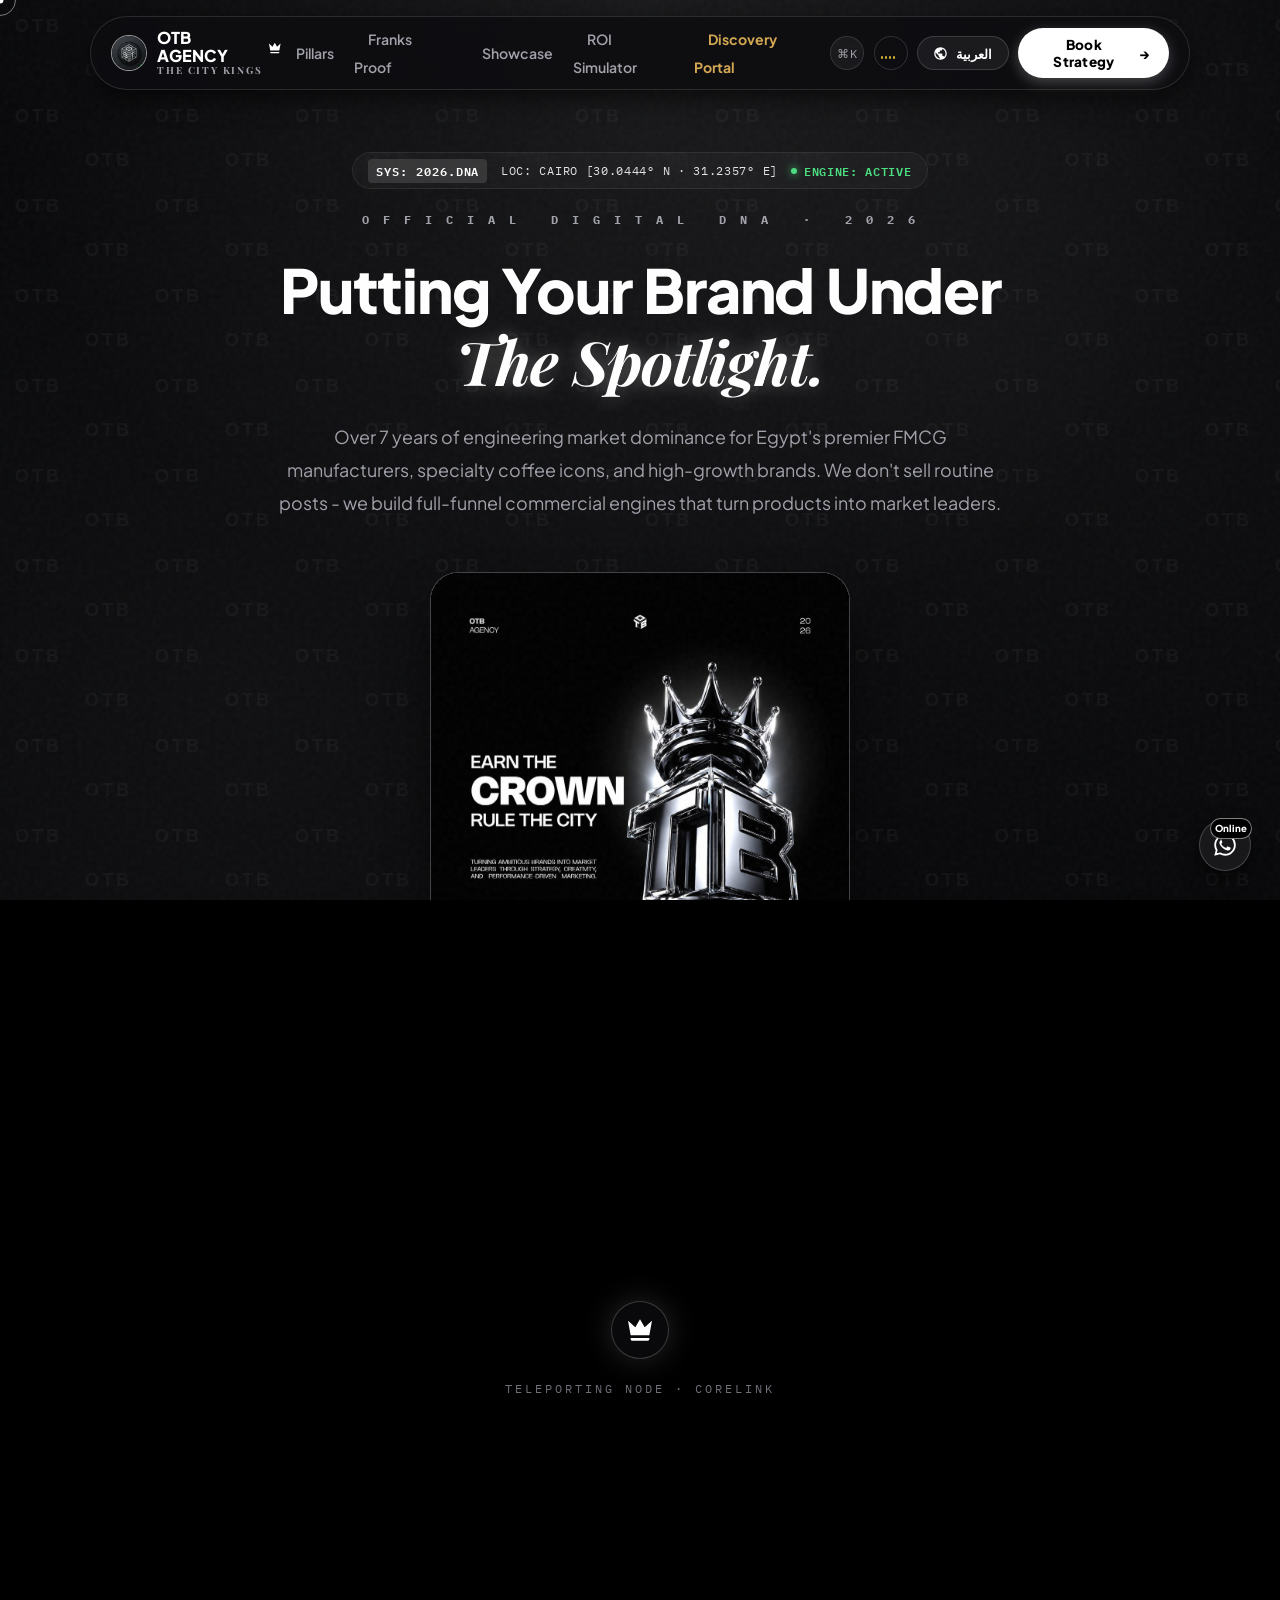
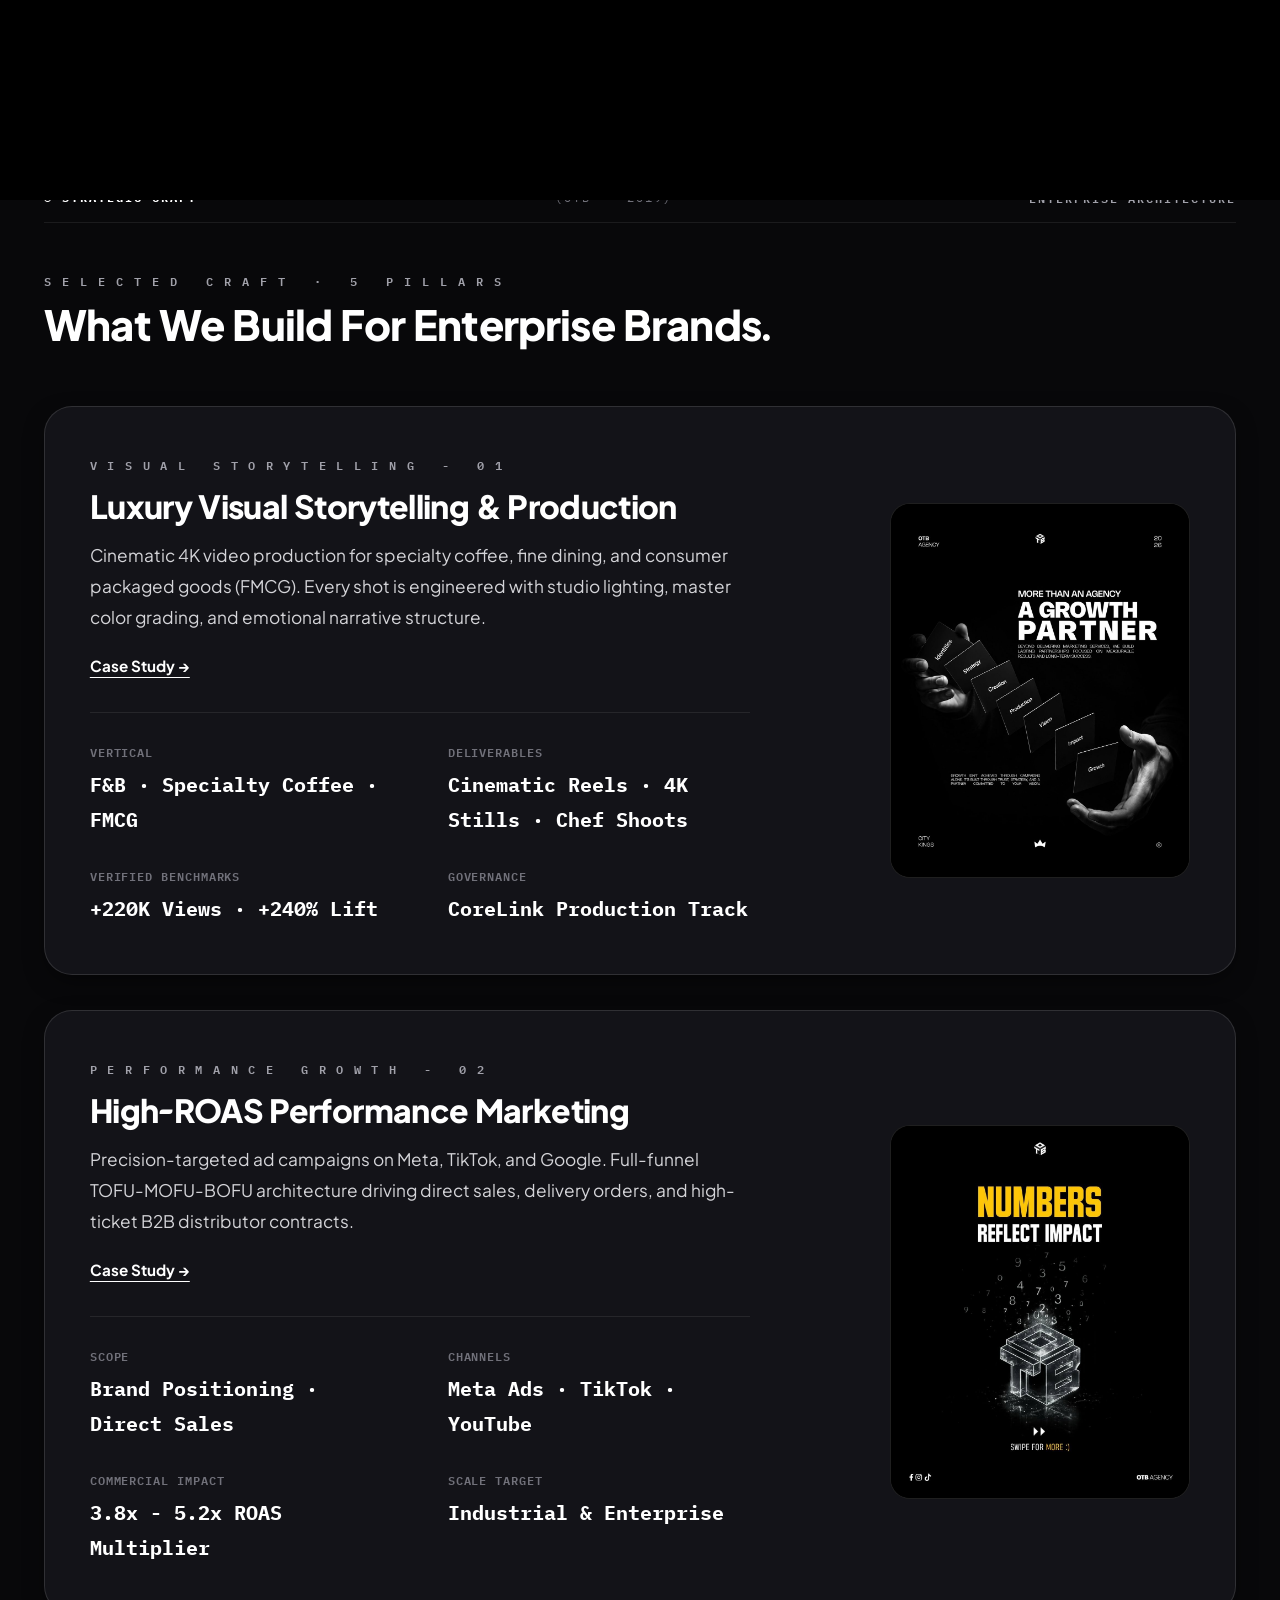
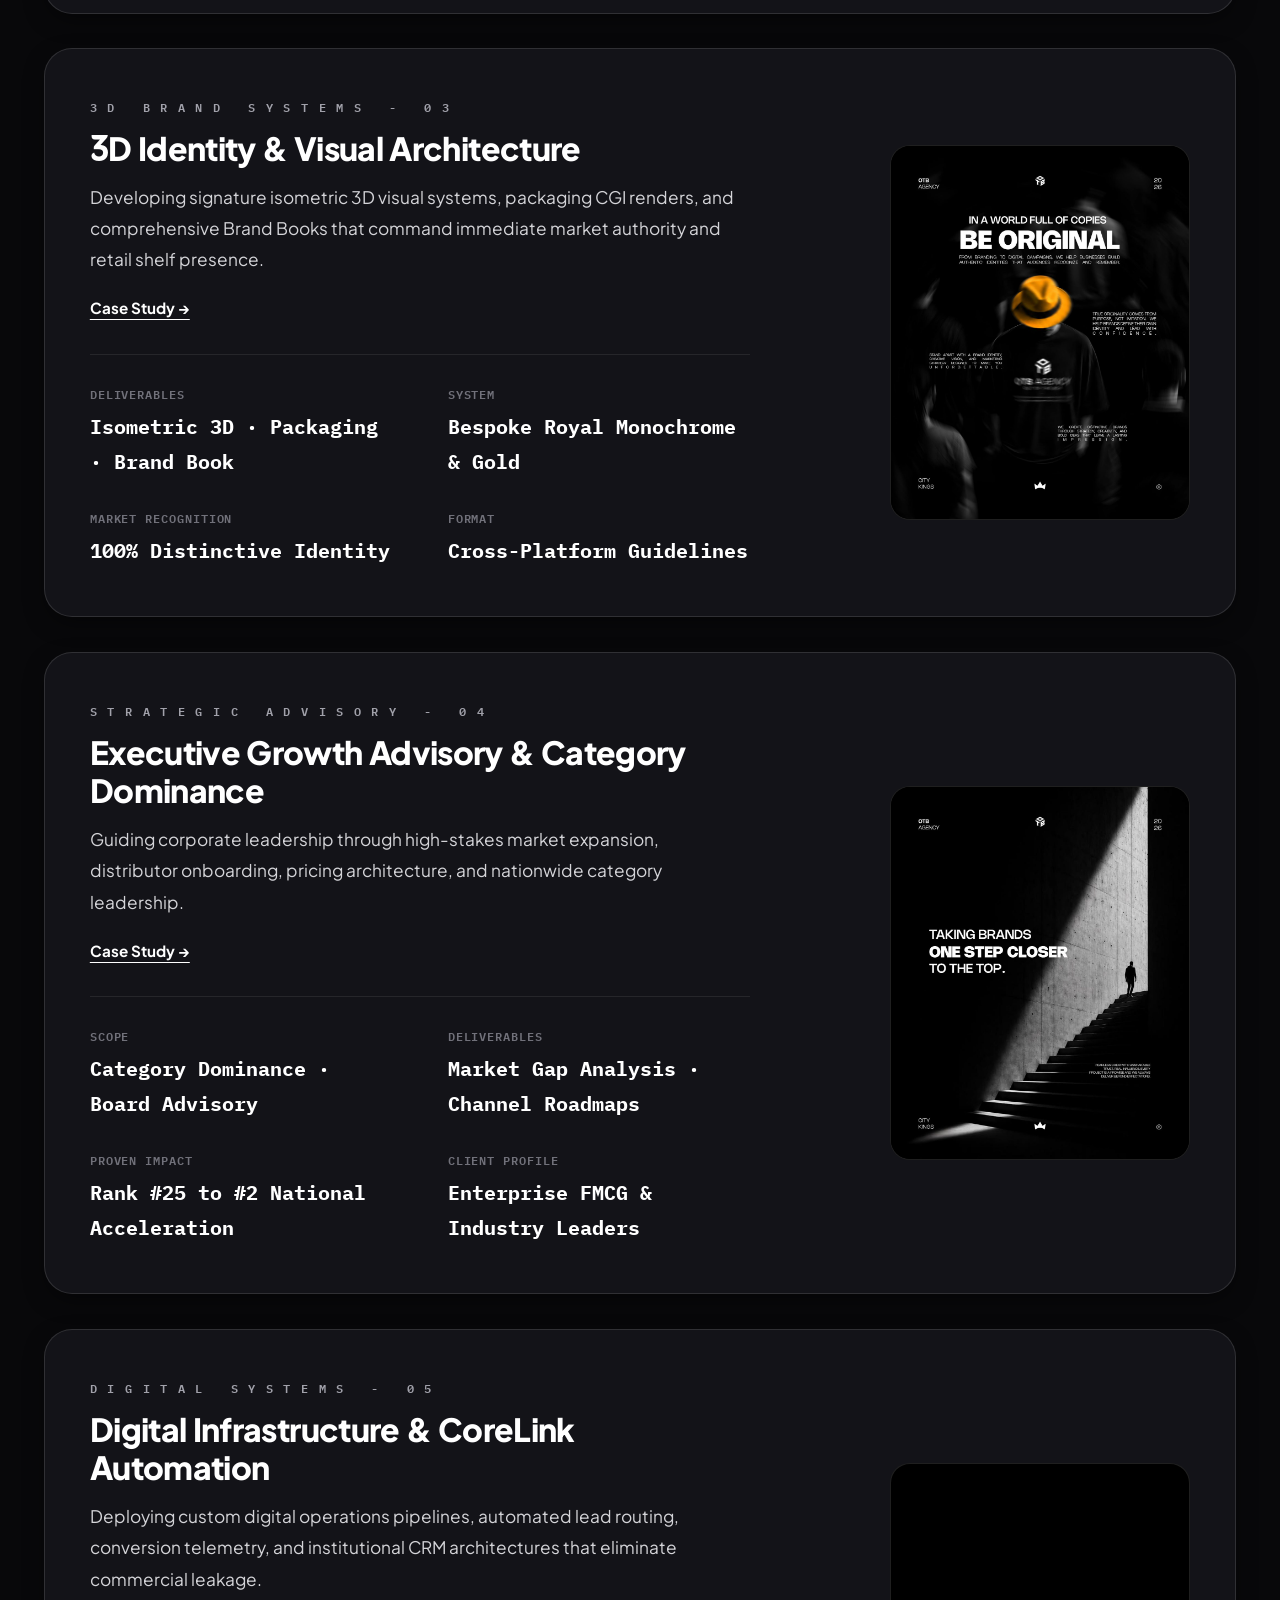
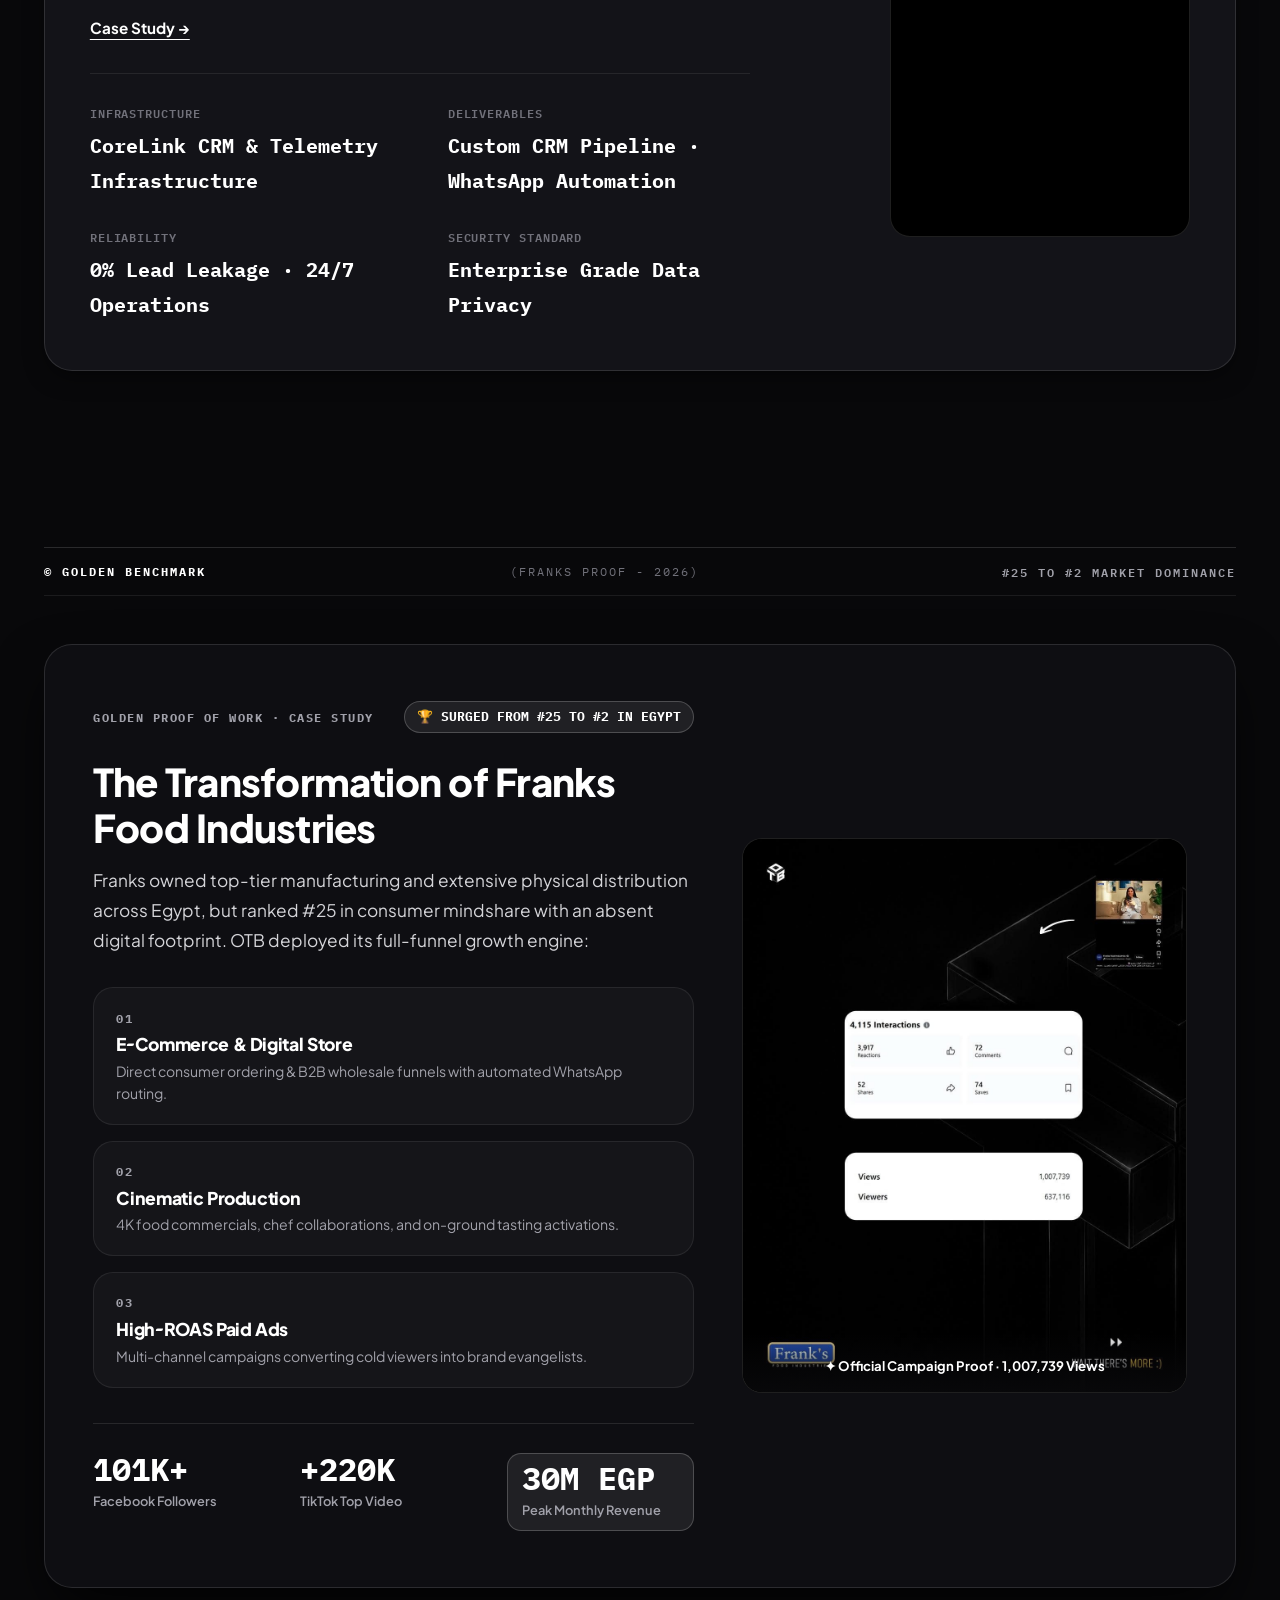
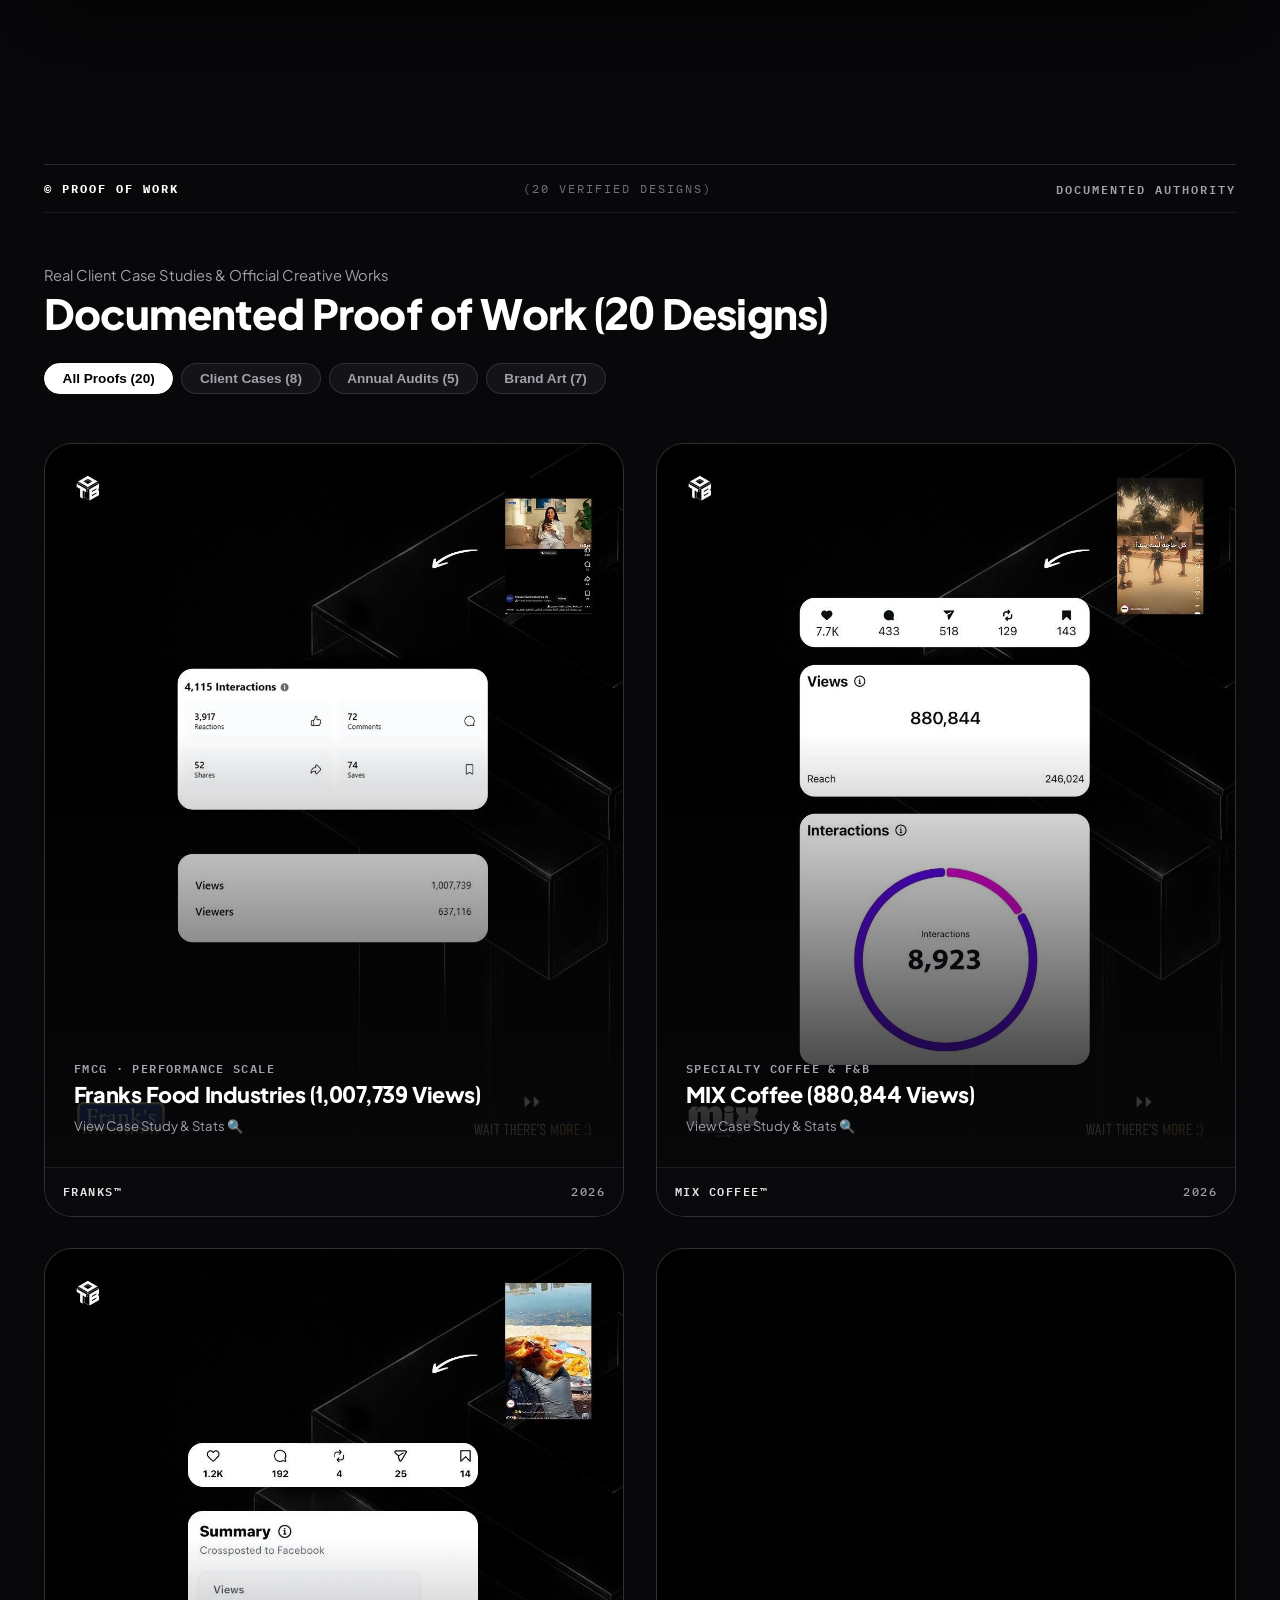
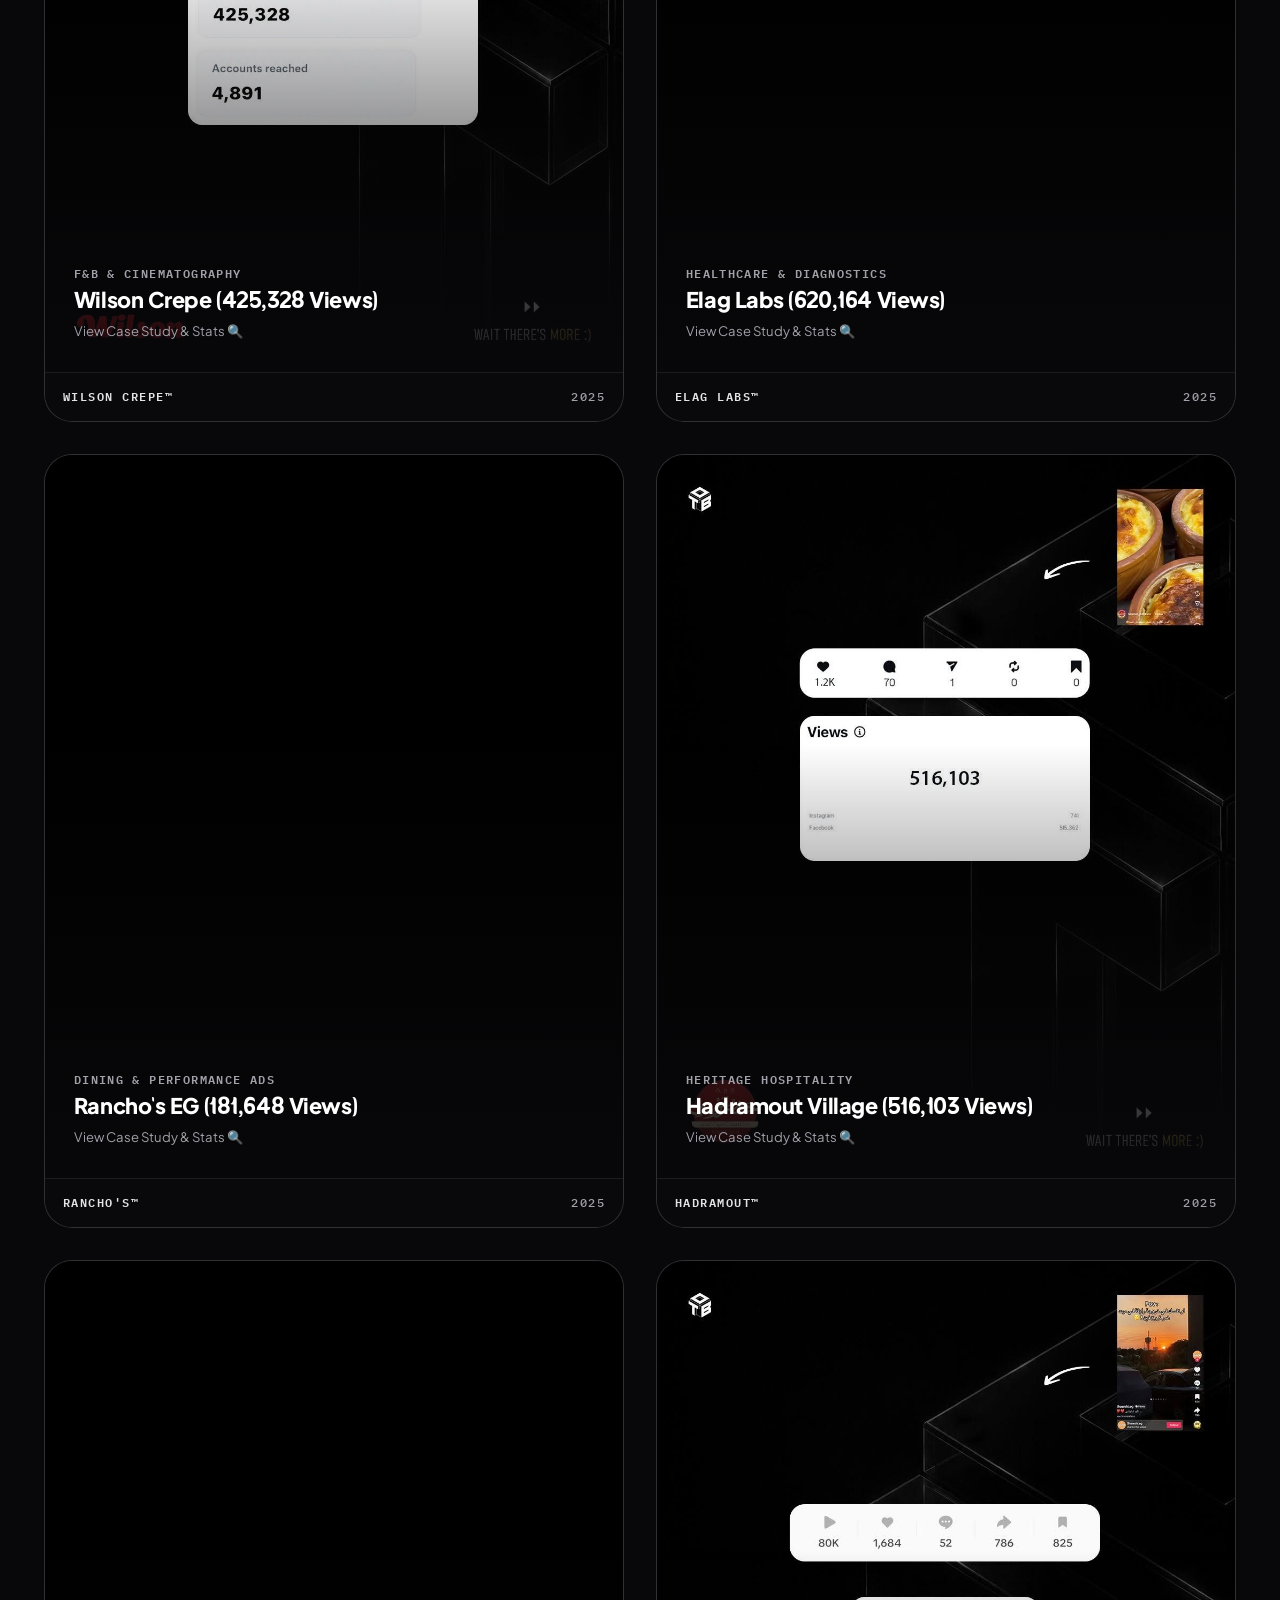
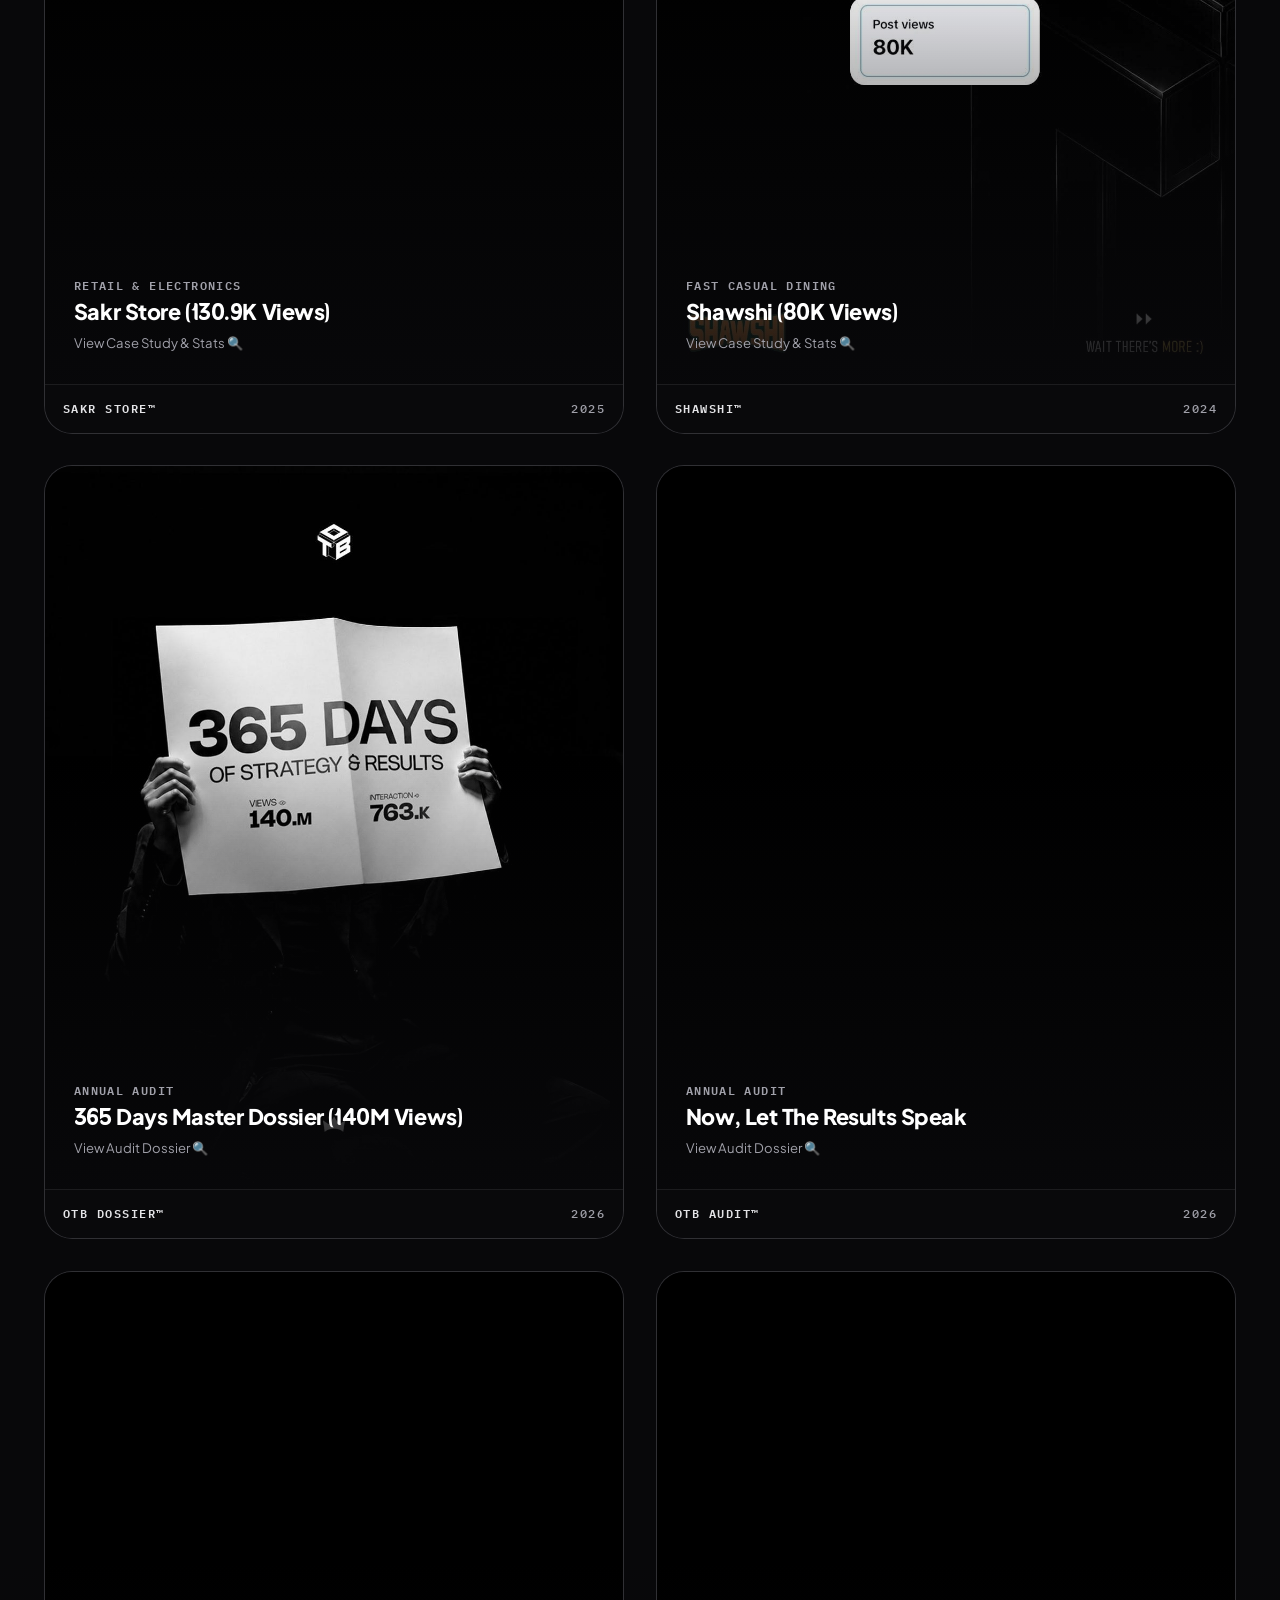
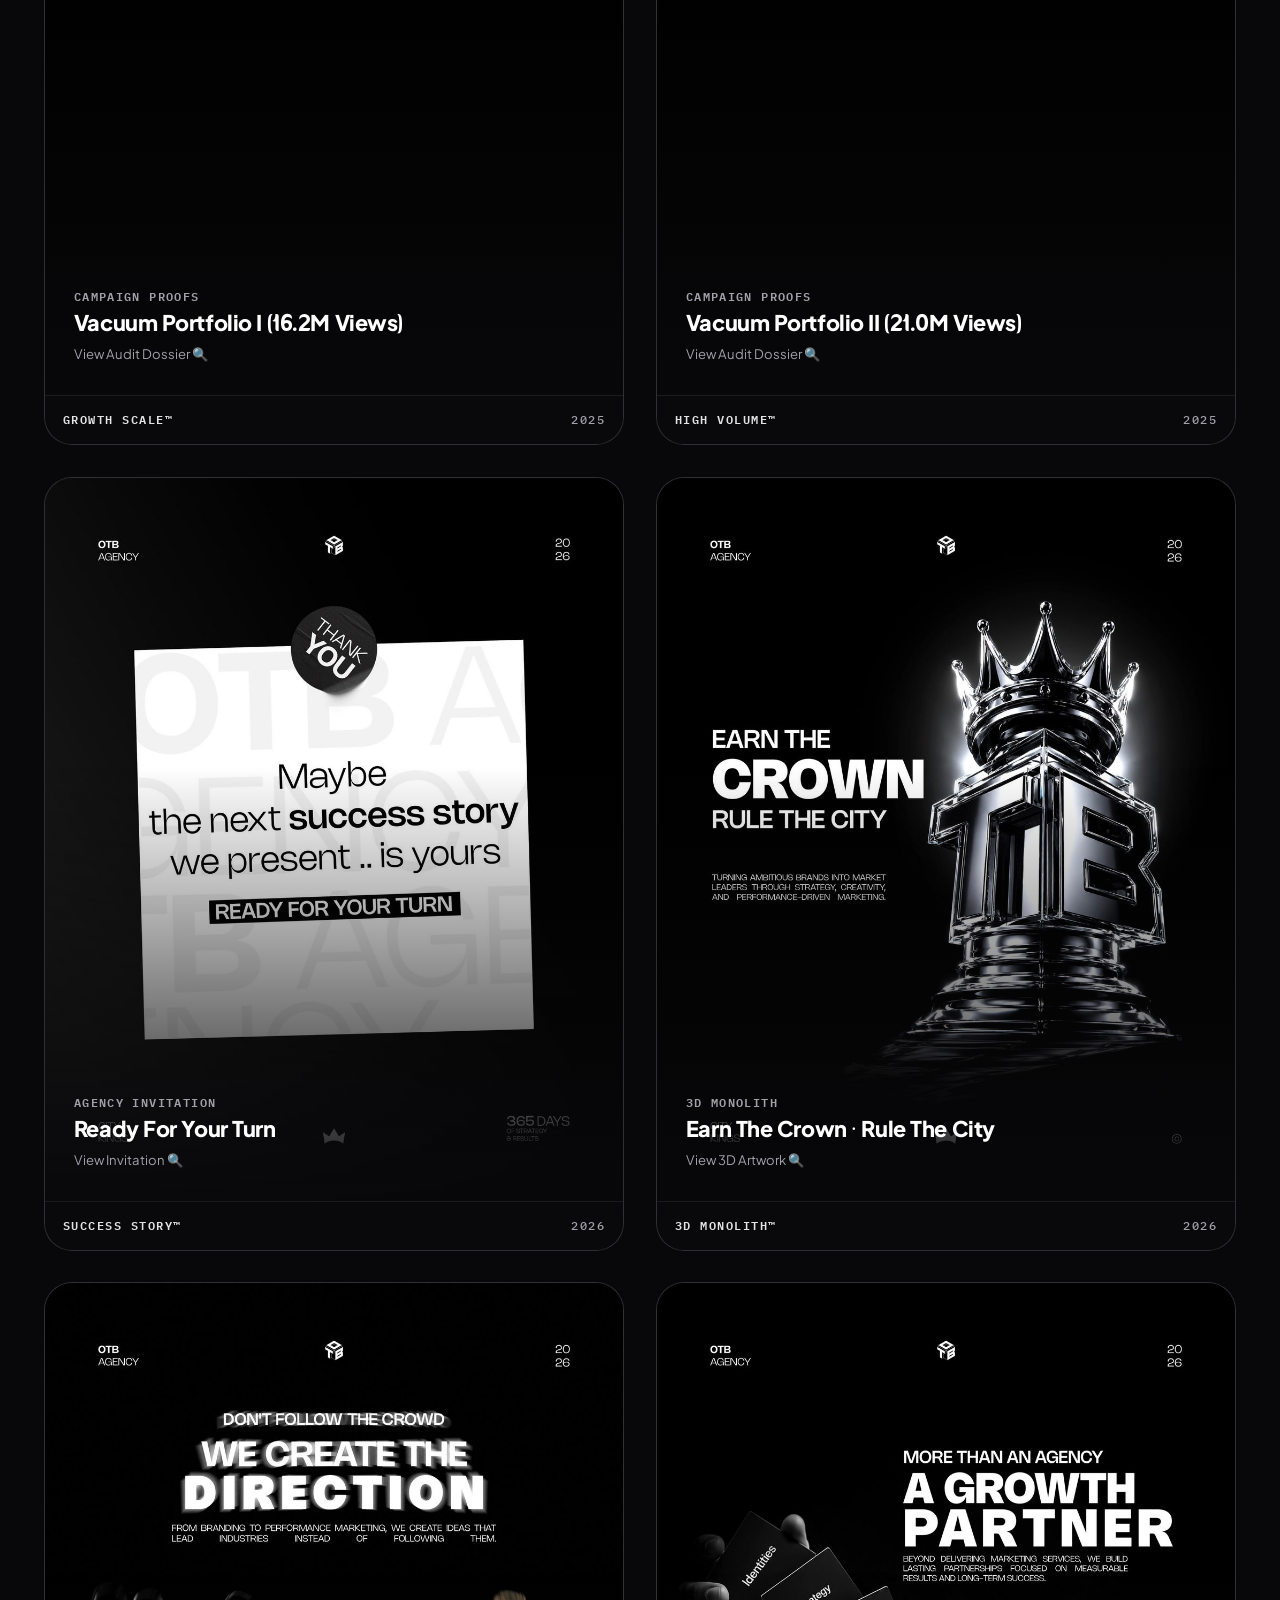
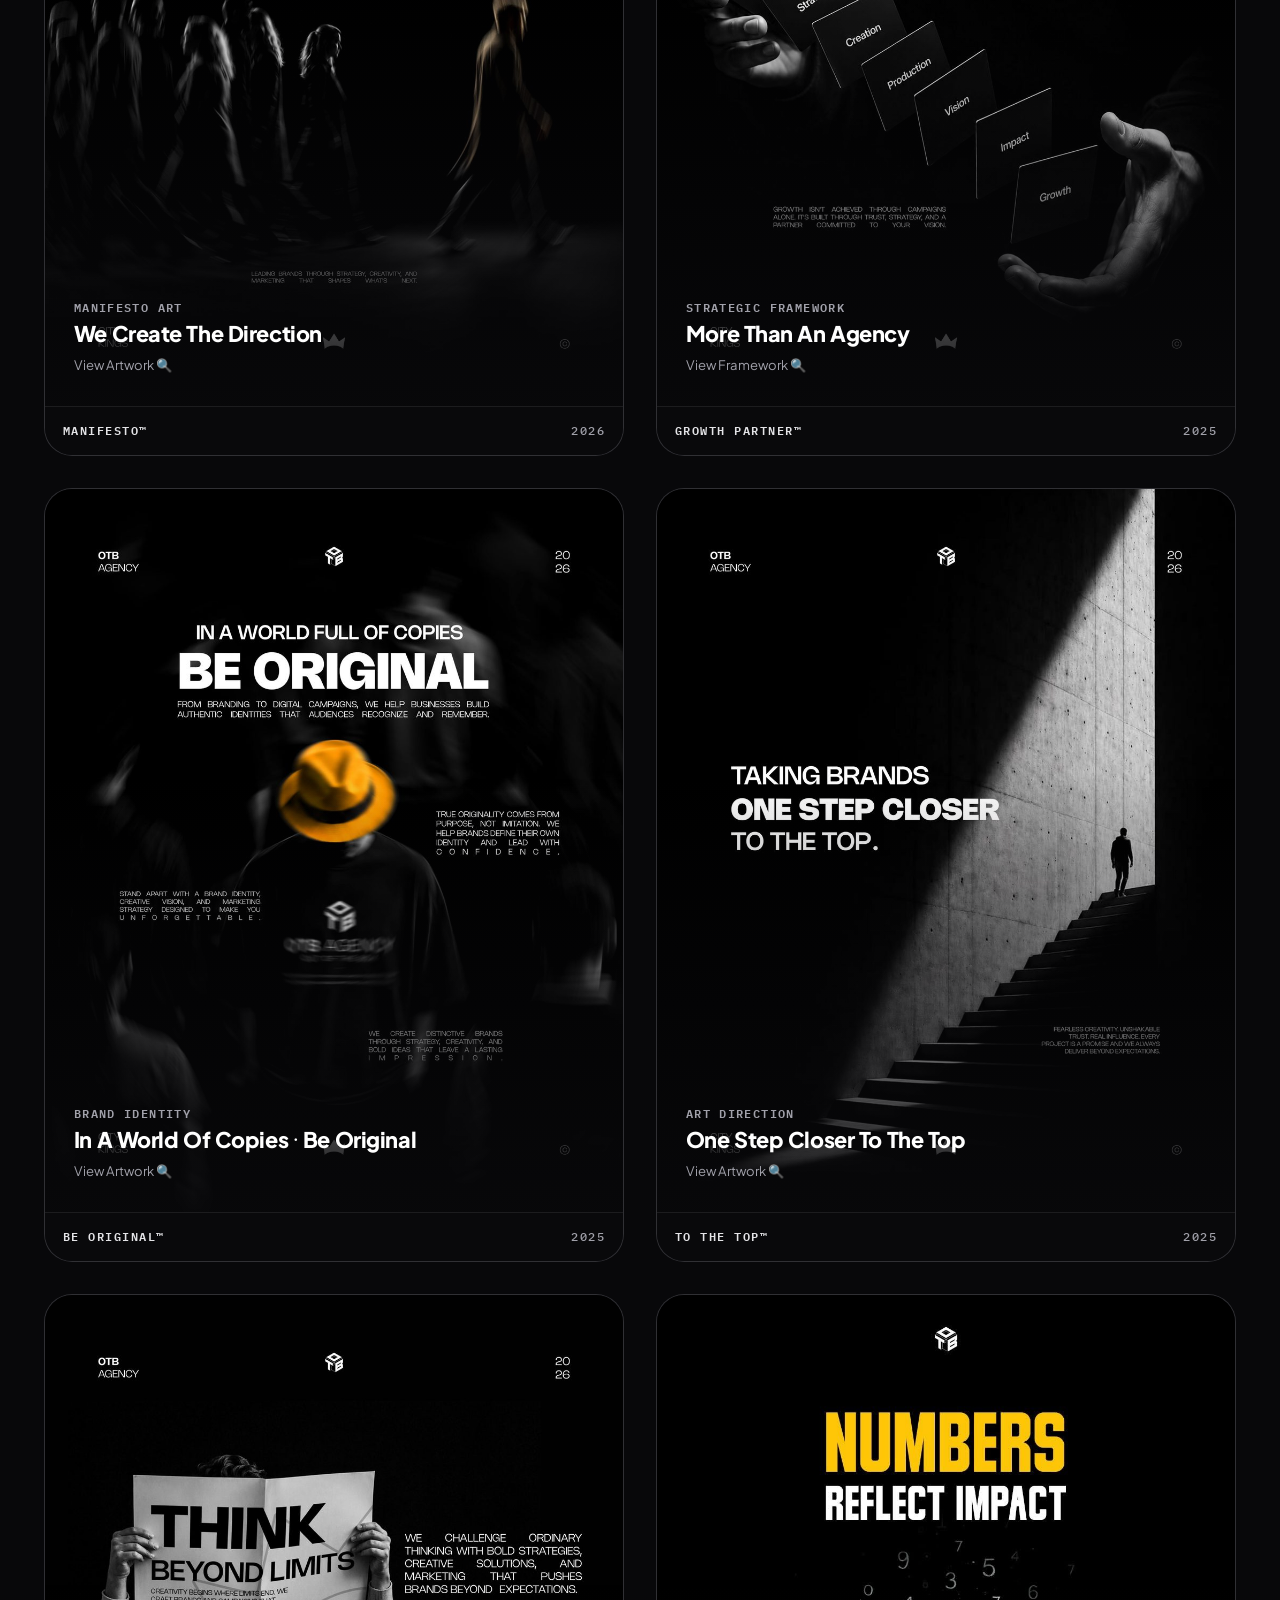
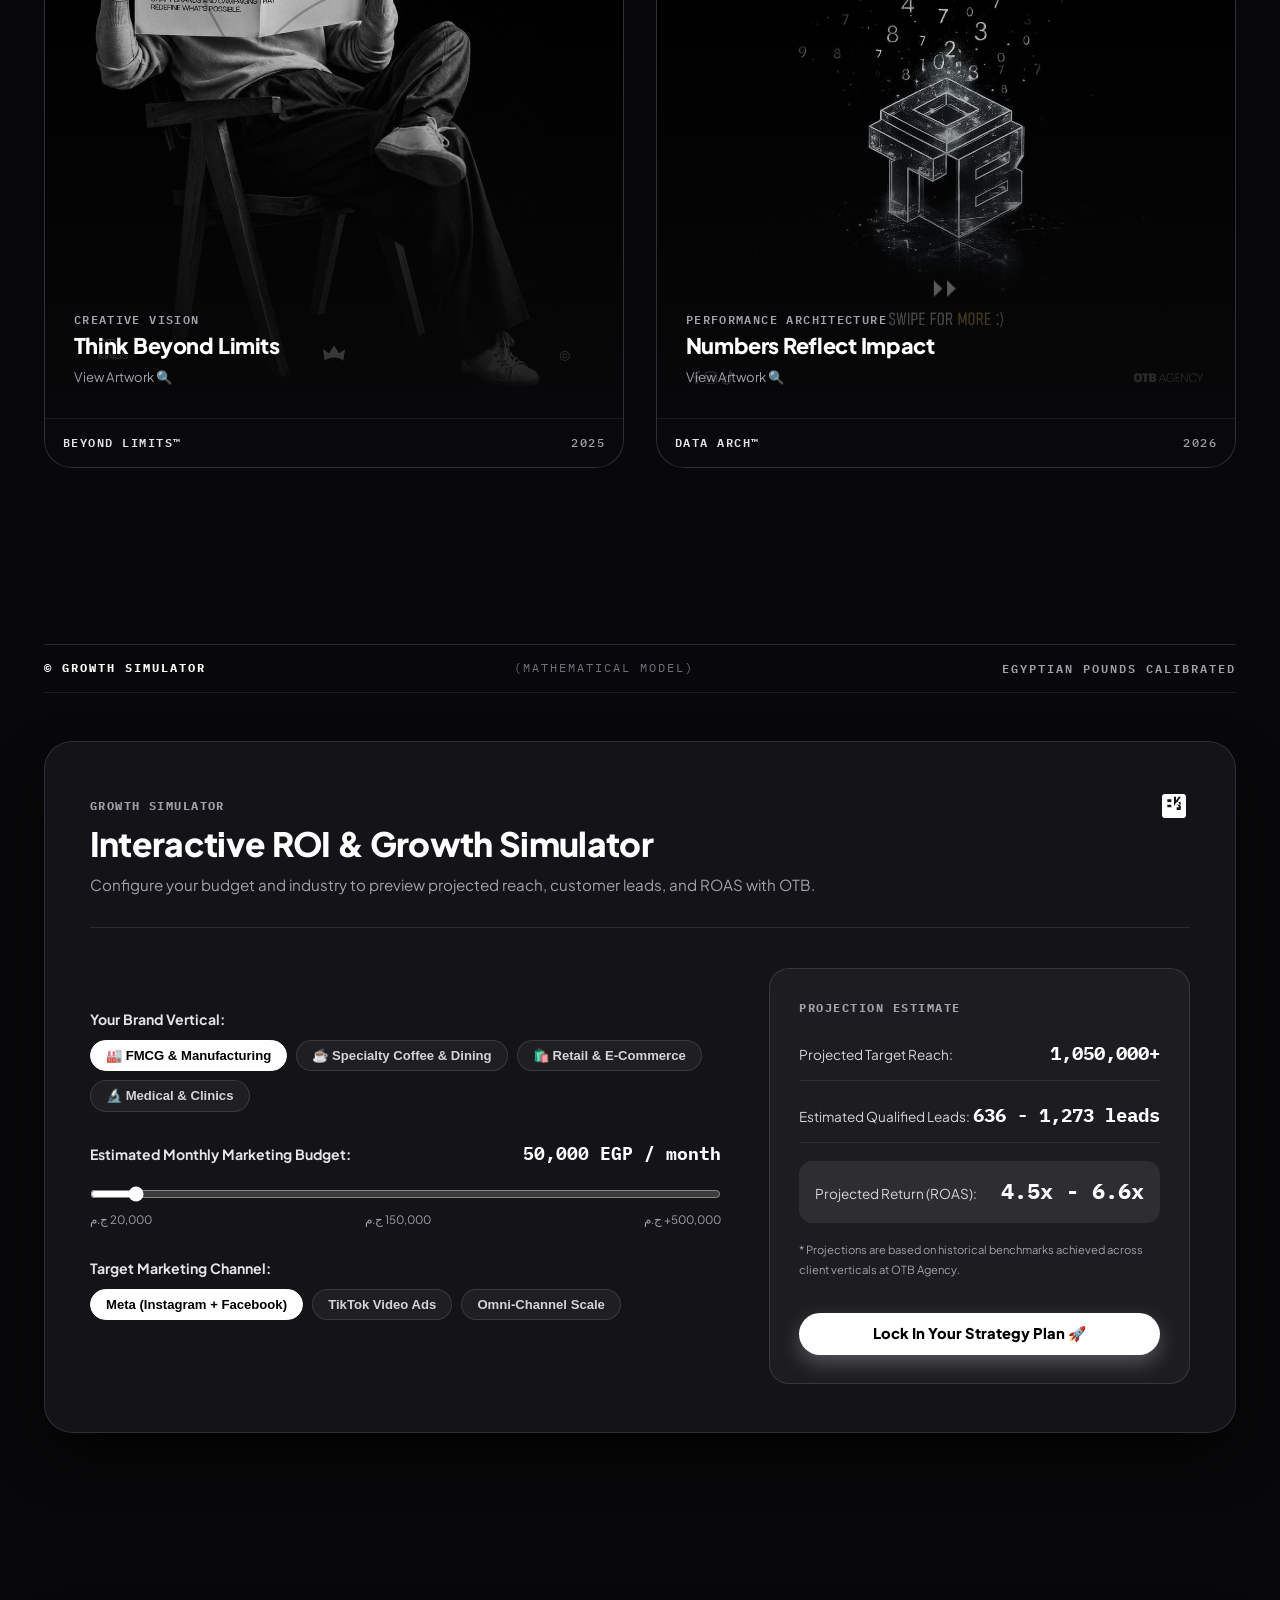
==== commit fe6cdf7b: "security: comprehensive data sanitization, privacy hardening, and zero em-dash compliance" ====
--- a/index.html
+++ b/index.html
@@ -5,7 +5,7 @@
   <meta name="viewport" content="width=device-width, initial-scale=1.0">
   
   <!-- SEO & Primary Meta Tags -->
-  <title>OTB Agency | We Are OTB · The City Kings — Official Digital DNA 2026</title>
+  <title>OTB Agency | We Are OTB · The City Kings - Official Digital DNA 2026</title>
   <meta name="description" content="OTB Agency (Out of The Box): Putting your brand under the spotlight. 7+ years of market dominance, 140M+ annual views, and enterprise scale. The Growth Partner behind Egypt's #2 FMCG brands.">
   <meta name="keywords" content="OTB Agency, Out of The Box, The City Kings, Franks Food Industries, MIX Coffee, Digital Marketing Cairo, Performance Marketing, Visual Storytelling, 3D Branding, 10th of Ramadan, 6th of October">
   <meta name="author" content="OTB Agency">
@@ -325,7 +325,7 @@
         </h1>
 
         <p class="hero-desc-spec reveal-on-scroll reveal-delay-1" data-i18n="hero_desc">
-          Over 7 years of engineering market dominance for Egypt's premier FMCG manufacturers, specialty coffee icons, and high-growth brands. We don't sell routine posts — we build full-funnel commercial engines that turn products into market leaders.
+          Over 7 years of engineering market dominance for Egypt's premier FMCG manufacturers, specialty coffee icons, and high-growth brands. We don't sell routine posts - we build full-funnel commercial engines that turn products into market leaders.
         </p>
 
         <!-- Featured 3D Monolith Hero Visual with Interactive Specular Light & Tilt -->
@@ -445,7 +445,7 @@
         <!-- Editorial Divider 01: Strategic Craft -->
         <div class="editorial-divider-bar font-mono">
           <span class="divider-left" data-i18n="div_1_left">© STRATEGIC CRAFT</span>
-          <span class="divider-center" dir="ltr">(OTB® — 2019)</span>
+          <span class="divider-center" dir="ltr">(OTB® - 2019)</span>
           <span class="divider-right" data-i18n="div_1_right">ENTERPRISE ARCHITECTURE</span>
         </div>
 
@@ -460,7 +460,7 @@
           <article class="craft-card reveal-on-scroll" data-category="video">
             <div class="craft-card-split">
               <div class="craft-card-content">
-                <span class="craft-code font-mono" dir="ltr">V I S U A L &nbsp; S T O R Y T E L L I N G &nbsp; — &nbsp; 0 1</span>
+                <span class="craft-code font-mono" dir="ltr">V I S U A L &nbsp; S T O R Y T E L L I N G &nbsp; - &nbsp; 0 1</span>
                 <h3 class="craft-card-title" data-i18n="c1_title">Luxury Visual Storytelling & Production</h3>
                 <p class="craft-card-desc" data-i18n="c1_desc">
                   Cinematic 4K video production for specialty coffee, fine dining, and consumer packaged goods (FMCG). Every shot is engineered with studio lighting, master color grading, and emotional narrative structure.
@@ -498,7 +498,7 @@
           <article class="craft-card reveal-on-scroll" data-category="marketing">
             <div class="craft-card-split">
               <div class="craft-card-content">
-                <span class="craft-code font-mono" dir="ltr">P E R F O R M A N C E &nbsp; G R O W T H &nbsp; — &nbsp; 0 2</span>
+                <span class="craft-code font-mono" dir="ltr">P E R F O R M A N C E &nbsp; G R O W T H &nbsp; - &nbsp; 0 2</span>
                 <h3 class="craft-card-title" data-i18n="c2_title">High-ROAS Performance Marketing</h3>
                 <p class="craft-card-desc" data-i18n="c2_desc">
                   Precision-targeted ad campaigns on Meta, TikTok, and Google. Full-funnel TOFU-MOFU-BOFU architecture driving direct sales, delivery orders, and high-ticket B2B distributor contracts.
@@ -536,7 +536,7 @@
           <article class="craft-card reveal-on-scroll" data-category="branding">
             <div class="craft-card-split">
               <div class="craft-card-content">
-                <span class="craft-code font-mono" dir="ltr">3 D &nbsp; B R A N D &nbsp; S Y S T E M S &nbsp; — &nbsp; 0 3</span>
+                <span class="craft-code font-mono" dir="ltr">3 D &nbsp; B R A N D &nbsp; S Y S T E M S &nbsp; - &nbsp; 0 3</span>
                 <h3 class="craft-card-title" data-i18n="c3_title">3D Identity & Visual Architecture</h3>
                 <p class="craft-card-desc" data-i18n="c3_desc">
                   Developing signature isometric 3D visual systems, packaging CGI renders, and comprehensive Brand Books that command immediate market authority and retail shelf presence.
@@ -574,7 +574,7 @@
           <article class="craft-card reveal-on-scroll" data-category="consulting">
             <div class="craft-card-split">
               <div class="craft-card-content">
-                <span class="craft-code font-mono" dir="ltr">S T R A T E G I C &nbsp; A D V I S O R Y &nbsp; — &nbsp; 0 4</span>
+                <span class="craft-code font-mono" dir="ltr">S T R A T E G I C &nbsp; A D V I S O R Y &nbsp; - &nbsp; 0 4</span>
                 <h3 class="craft-card-title" data-i18n="c4_title">Executive Growth Advisory & Category Dominance</h3>
                 <p class="craft-card-desc" data-i18n="c4_desc">
                   Guiding corporate leadership through high-stakes market expansion, distributor onboarding, pricing architecture, and nationwide category leadership.
@@ -612,7 +612,7 @@
           <article class="craft-card reveal-on-scroll" data-category="infrastructure">
             <div class="craft-card-split">
               <div class="craft-card-content">
-                <span class="craft-code font-mono" dir="ltr">D I G I T A L &nbsp; S Y S T E M S &nbsp; — &nbsp; 0 5</span>
+                <span class="craft-code font-mono" dir="ltr">D I G I T A L &nbsp; S Y S T E M S &nbsp; - &nbsp; 0 5</span>
                 <h3 class="craft-card-title" data-i18n="c5_title">Digital Infrastructure & CoreLink Automation</h3>
                 <p class="craft-card-desc" data-i18n="c5_desc">
                   Deploying custom digital operations pipelines, automated lead routing, conversion telemetry, and institutional CRM architectures that eliminate commercial leakage.
@@ -660,7 +660,7 @@
         <!-- Editorial Divider 02: Golden Benchmark Proof -->
         <div class="editorial-divider-bar font-mono">
           <span class="divider-left" data-i18n="div_2_left">© GOLDEN BENCHMARK</span>
-          <span class="divider-center" dir="ltr">(FRANKS PROOF — 2026)</span>
+          <span class="divider-center" dir="ltr">(FRANKS PROOF - 2026)</span>
           <span class="divider-right" data-i18n="div_2_right">#25 TO #2 MARKET DOMINANCE</span>
         </div>
 
@@ -762,7 +762,7 @@
         <div class="portfolio-grid-spec" id="showcaseGrid">
           
           <!-- 01: Franks Case Study -->
-          <div class="portfolio-spec-card" data-cat="clients" data-title="Franks Food Industries — Official Campaign" data-category="FMCG & Performance Scale" data-img="Designs/766316041_18180639712413165_4388099764338485378_n.jpg" data-metric="1,007,739 Views · Rank #2 in Egypt" data-desc="Official campaign proof: 1,007,739 views, 637,116 unique viewers, 3,917 reactions. Propelled Franks from rank #25 to #2 nationwide in Egypt." role="button" tabindex="0">
+          <div class="portfolio-spec-card" data-cat="clients" data-title="Franks Food Industries - Official Campaign" data-category="FMCG & Performance Scale" data-img="Designs/766316041_18180639712413165_4388099764338485378_n.jpg" data-metric="1,007,739 Views · Rank #2 in Egypt" data-desc="Official campaign proof: 1,007,739 views, 637,116 unique viewers, 3,917 reactions. Propelled Franks from rank #25 to #2 nationwide in Egypt." role="button" tabindex="0">
             <div class="portfolio-aspect-box">
               <img src="Designs/766316041_18180639712413165_4388099764338485378_n.jpg" alt="Franks Food Industries Campaign Analytics by OTB" loading="lazy" decoding="async">
               <div class="portfolio-spec-overlay">
@@ -778,7 +778,7 @@
           </div>
 
           <!-- 02: MIX Coffee -->
-          <div class="portfolio-spec-card" data-cat="clients" data-title="MIX Mini Market & Coffee — Viral Culture" data-category="Specialty Coffee & Video" data-img="Designs/766147139_18180639685413165_4131765232703296977_n.jpg" data-metric="880,844 Views · 246K Reach" data-desc="Youth-oriented brand identity and sensory video shoots: 880,844 views, 246,024 reach, 8,923 interactions with 7.7K likes." role="button" tabindex="0">
+          <div class="portfolio-spec-card" data-cat="clients" data-title="MIX Mini Market & Coffee - Viral Culture" data-category="Specialty Coffee & Video" data-img="Designs/766147139_18180639685413165_4131765232703296977_n.jpg" data-metric="880,844 Views · 246K Reach" data-desc="Youth-oriented brand identity and sensory video shoots: 880,844 views, 246,024 reach, 8,923 interactions with 7.7K likes." role="button" tabindex="0">
             <div class="portfolio-aspect-box">
               <img src="Designs/766147139_18180639685413165_4131765232703296977_n.jpg" alt="MIX Coffee & Minimarket by OTB" loading="lazy" decoding="async">
               <div class="portfolio-spec-overlay">
@@ -794,7 +794,7 @@
           </div>
 
           <!-- 03: Wilson Crepe -->
-          <div class="portfolio-spec-card" data-cat="clients" data-title="Wilson Crepe — Food Cinematography" data-category="F&B Rebranding" data-img="Designs/767001473_18180639715413165_8715964079048196774_n.jpg" data-metric="425,328 Views · 1.2K Likes" data-desc="Rebranding and viral food commercial cinematography: 425,328 views, 1.2K likes, driving immense branch footfall." role="button" tabindex="0">
+          <div class="portfolio-spec-card" data-cat="clients" data-title="Wilson Crepe - Food Cinematography" data-category="F&B Rebranding" data-img="Designs/767001473_18180639715413165_8715964079048196774_n.jpg" data-metric="425,328 Views · 1.2K Likes" data-desc="Rebranding and viral food commercial cinematography: 425,328 views, 1.2K likes, driving immense branch footfall." role="button" tabindex="0">
             <div class="portfolio-aspect-box">
               <img src="Designs/767001473_18180639715413165_8715964079048196774_n.jpg" alt="Wilson Crepe Rebranding by OTB" loading="lazy" decoding="async">
               <div class="portfolio-spec-overlay">
@@ -826,7 +826,7 @@
           </div>
 
           <!-- 05: Rancho's EG -->
-          <div class="portfolio-spec-card" data-cat="clients" data-title="Rancho's EG — High-ROAS Dining" data-category="Performance Marketing" data-img="Designs/768662661_18180639694413165_6985200221443851512_n.jpg" data-metric="181,648 Views · 12.2K Likes" data-desc="High-impact performance ad campaigns: 181,648 views, 63,025 reach, 12,293 interactions with 12.2K likes." role="button" tabindex="0">
+          <div class="portfolio-spec-card" data-cat="clients" data-title="Rancho's EG - High-ROAS Dining" data-category="Performance Marketing" data-img="Designs/768662661_18180639694413165_6985200221443851512_n.jpg" data-metric="181,648 Views · 12.2K Likes" data-desc="High-impact performance ad campaigns: 181,648 views, 63,025 reach, 12,293 interactions with 12.2K likes." role="button" tabindex="0">
             <div class="portfolio-aspect-box">
               <img src="Designs/768662661_18180639694413165_6985200221443851512_n.jpg" alt="Rancho's EG by OTB" loading="lazy" decoding="async">
               <div class="portfolio-spec-overlay">
@@ -874,7 +874,7 @@
           </div>
 
           <!-- 08: Shawshi -->
-          <div class="portfolio-spec-card" data-cat="clients" data-title="Shawshi (شاووشي) — Viral Video" data-category="Fast Casual F&B" data-img="Designs/766121616_18180639745413165_6584758527609557579_n.jpg" data-metric="80K Views · 1.6K Likes" data-desc="Fast casual food video strategy generating 80,000 post views, 1,684 likes, and 786 shares." role="button" tabindex="0">
+          <div class="portfolio-spec-card" data-cat="clients" data-title="Shawshi (شاووشي) - Viral Video" data-category="Fast Casual F&B" data-img="Designs/766121616_18180639745413165_6584758527609557579_n.jpg" data-metric="80K Views · 1.6K Likes" data-desc="Fast casual food video strategy generating 80,000 post views, 1,684 likes, and 786 shares." role="button" tabindex="0">
             <div class="portfolio-aspect-box">
               <img src="Designs/766121616_18180639745413165_6584758527609557579_n.jpg" alt="Shawshi by OTB" loading="lazy" decoding="async">
               <div class="portfolio-spec-overlay">
@@ -1393,7 +1393,7 @@
           <span>Cairo, Egypt</span>
           <span>10th of Ramadan City</span>
           <span>6th of October City</span>
-          <span>© 2019 — 2026 OTB Agency</span>
+          <span>© 2019 - 2026 OTB Agency</span>
         </div>
       </div>
 
--- a/style.css
+++ b/style.css
@@ -1,5 +1,5 @@
 /* ==========================================================================
-   OTB Agency — Official Digital DNA 2026: Pure Black & White Luxury Noir
+   OTB Agency - Official Digital DNA 2026: Pure Black & White Luxury Noir
    Palette: Deep Obsidian (#08080A), Charcoal (#121216), Pure White (#FFFFFF), Metallic Silver (#D4D4D8)
    Background: Seamless repeating geometric "OTB" letters pattern
    Fonts: KOOkies, Plus Jakarta Sans, Playfair Display, Felfel, Cairo
